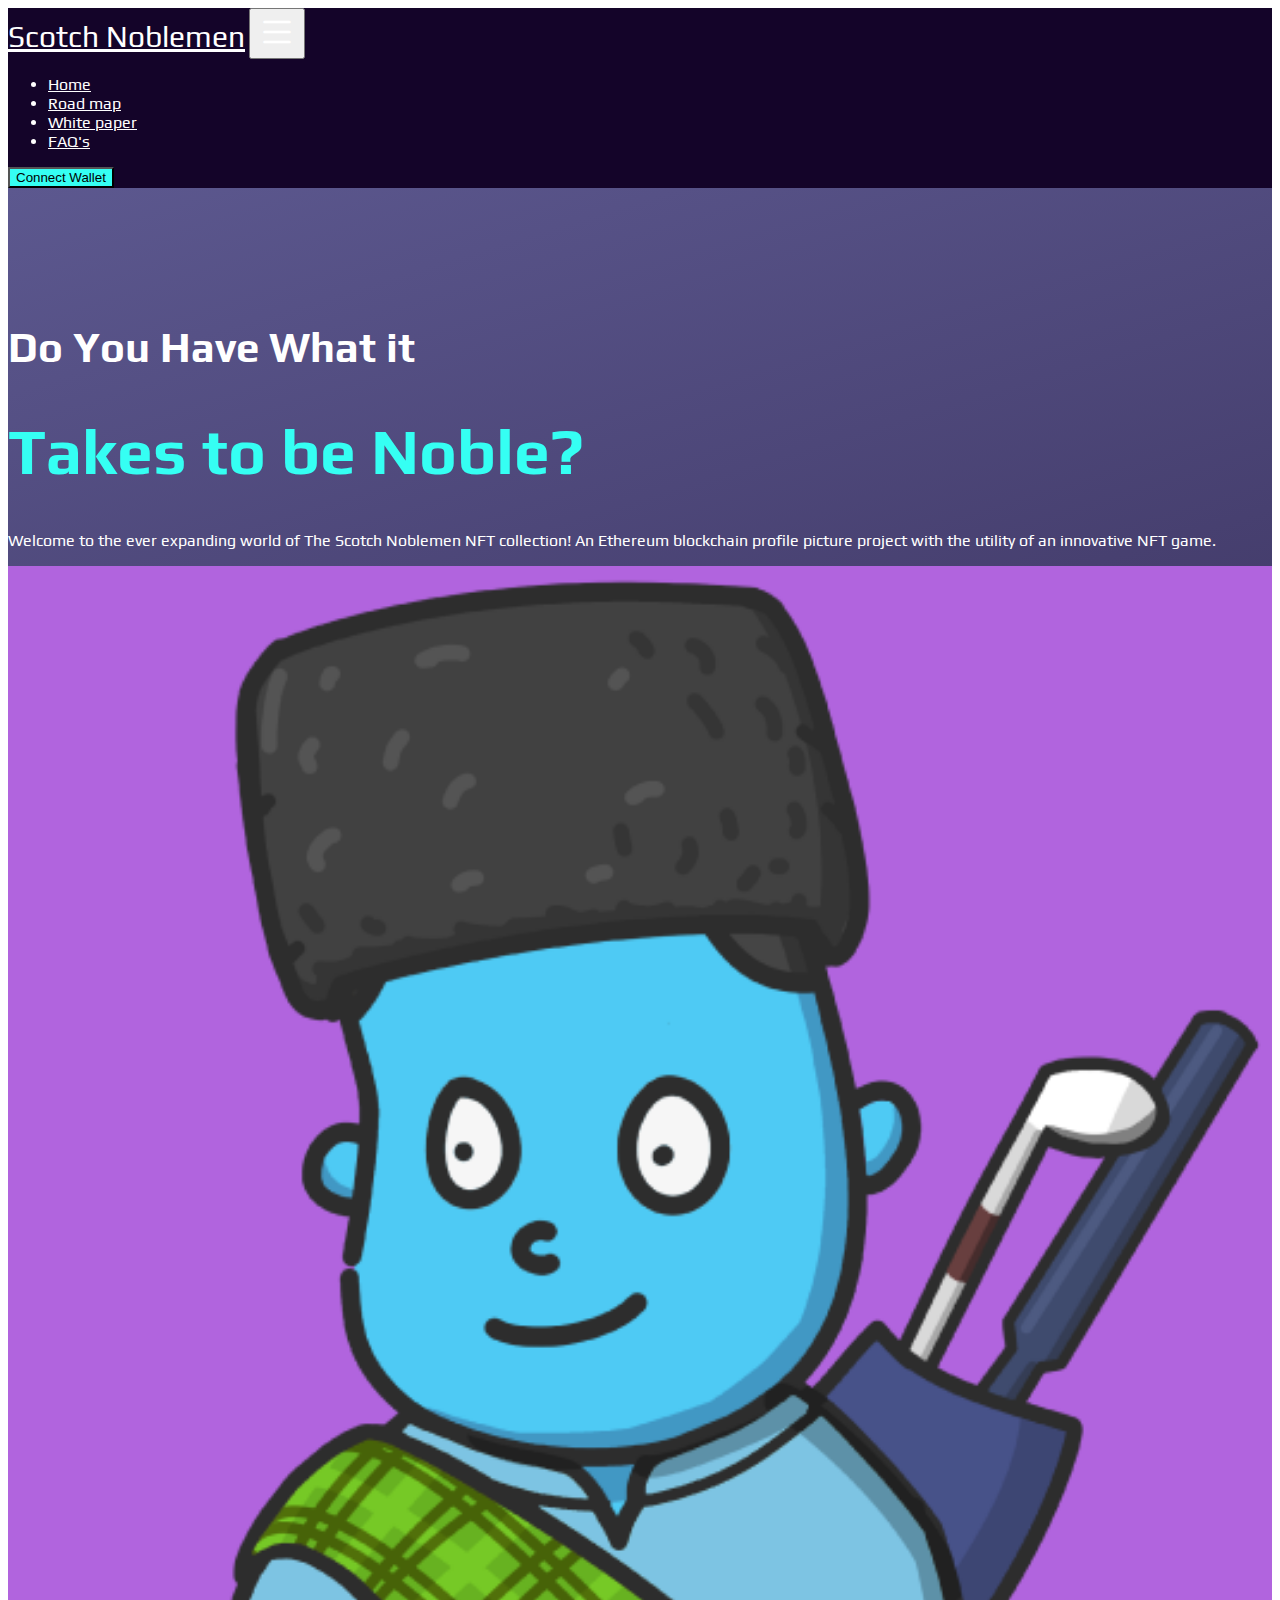
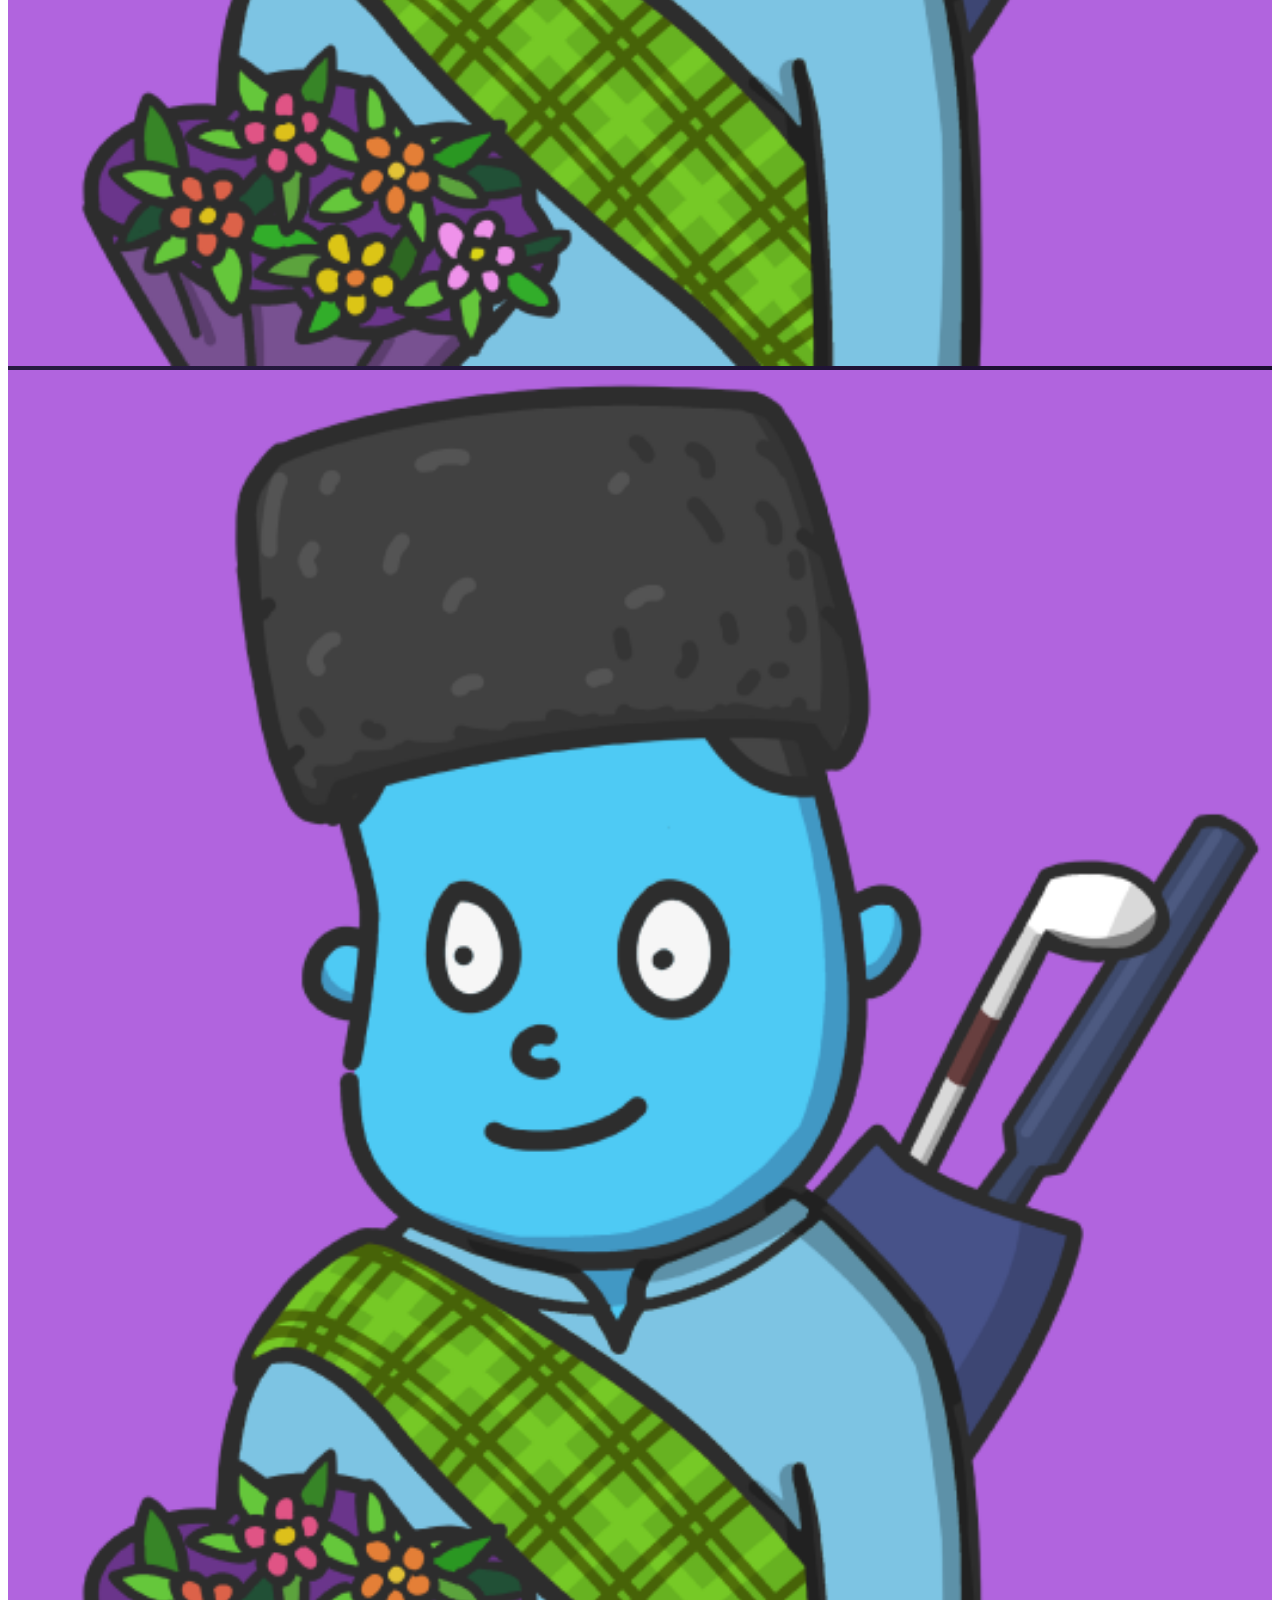
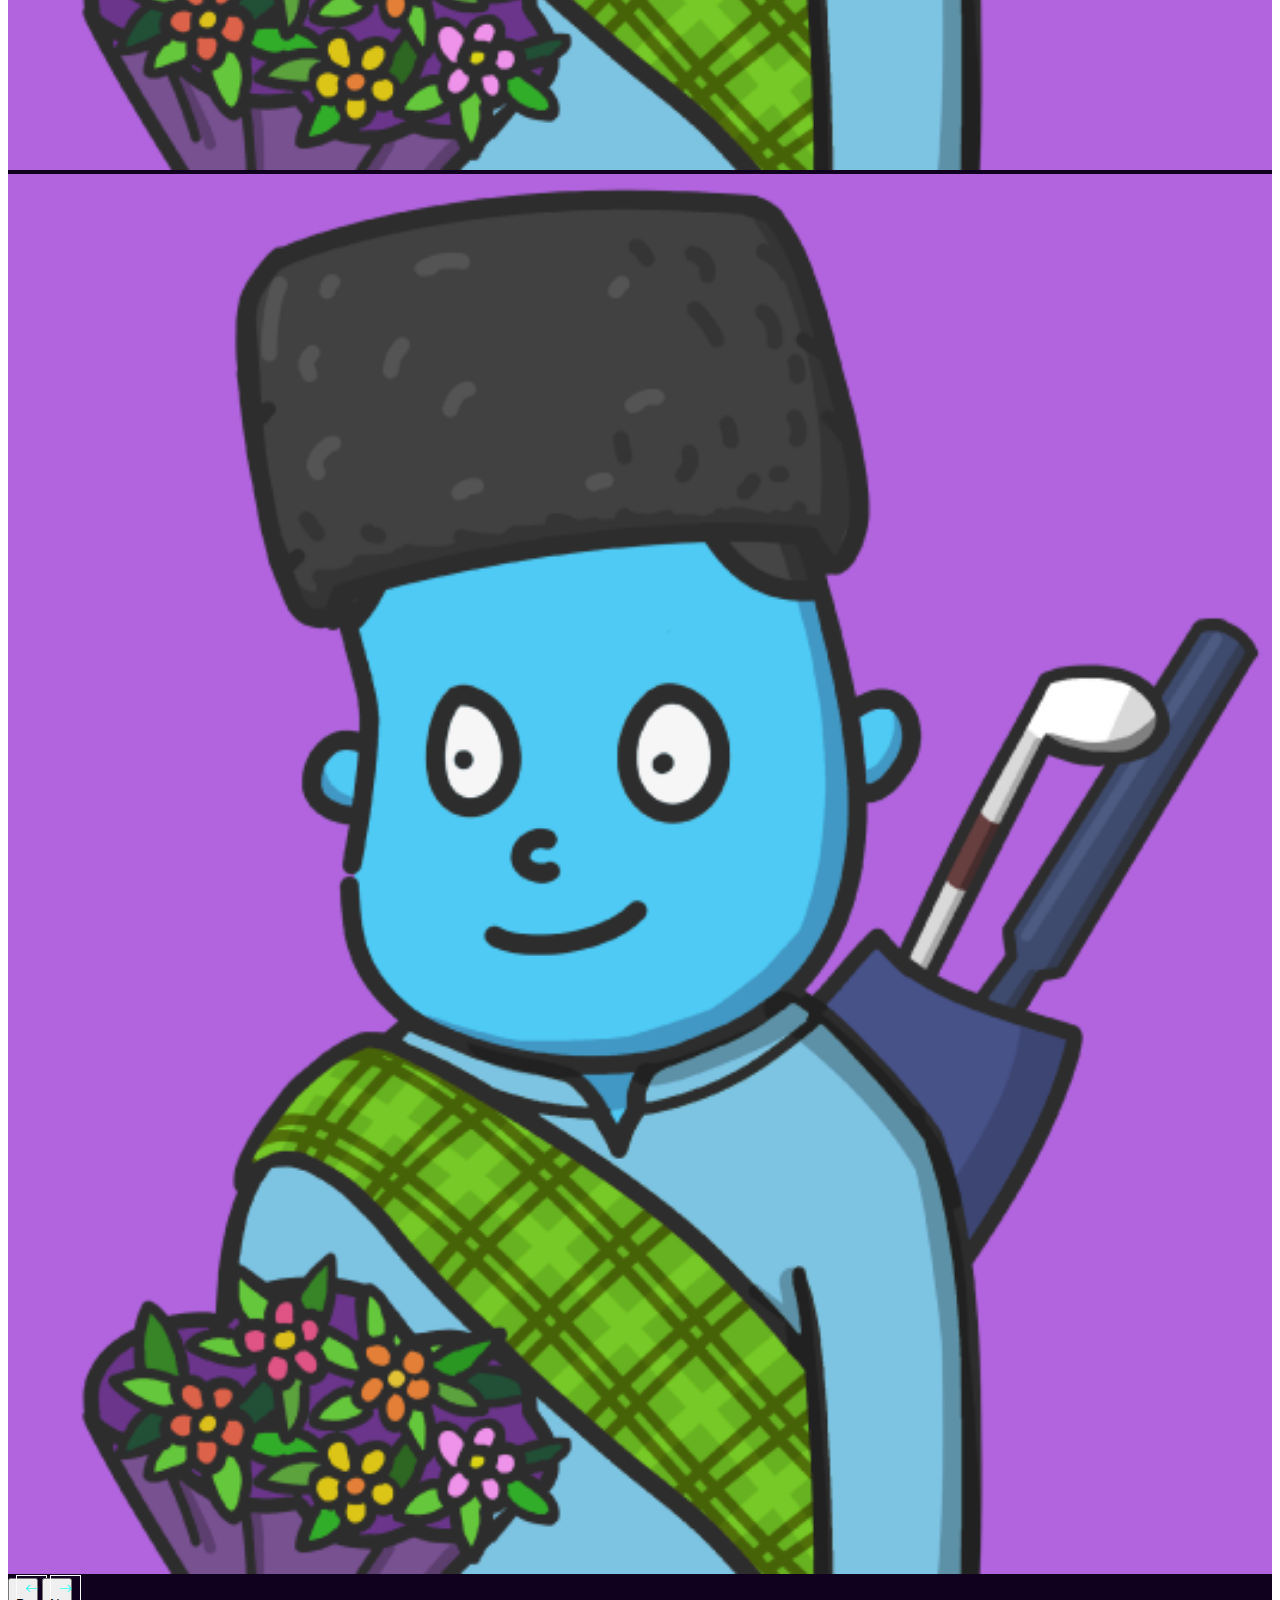
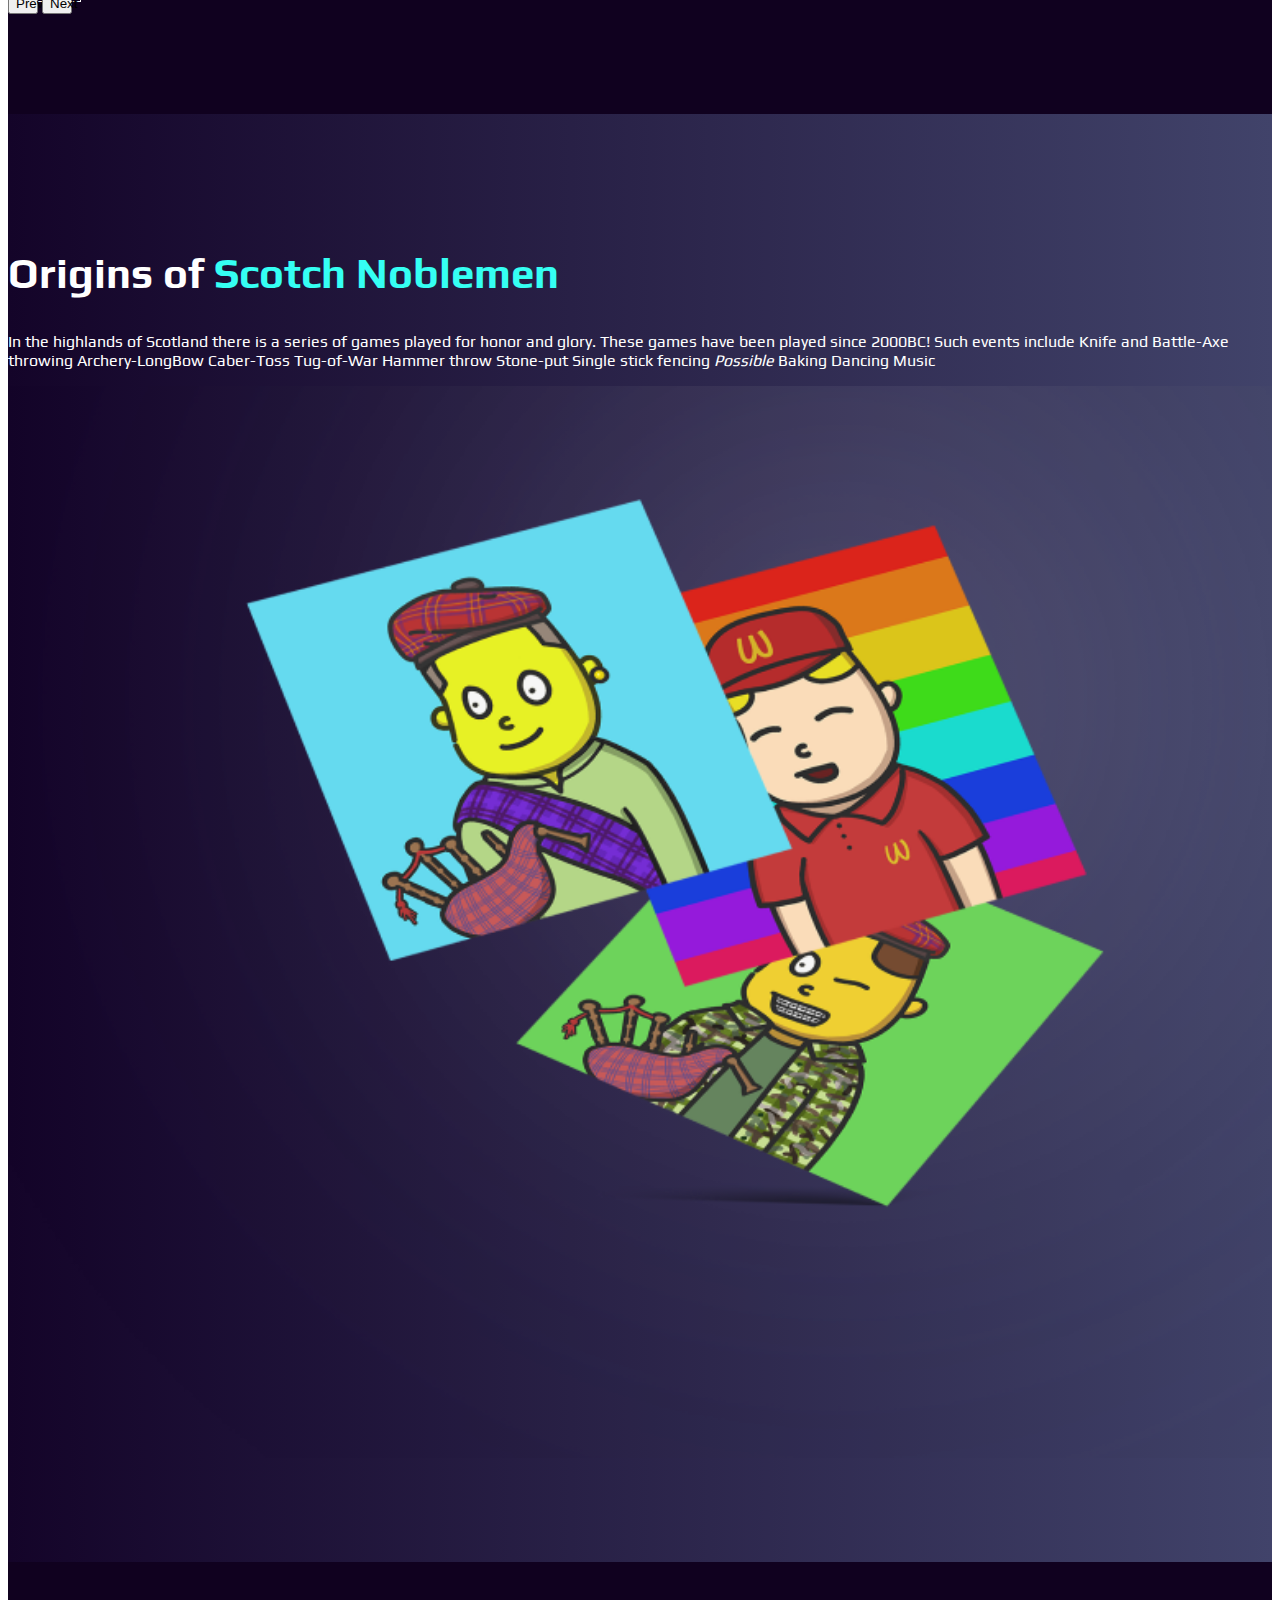
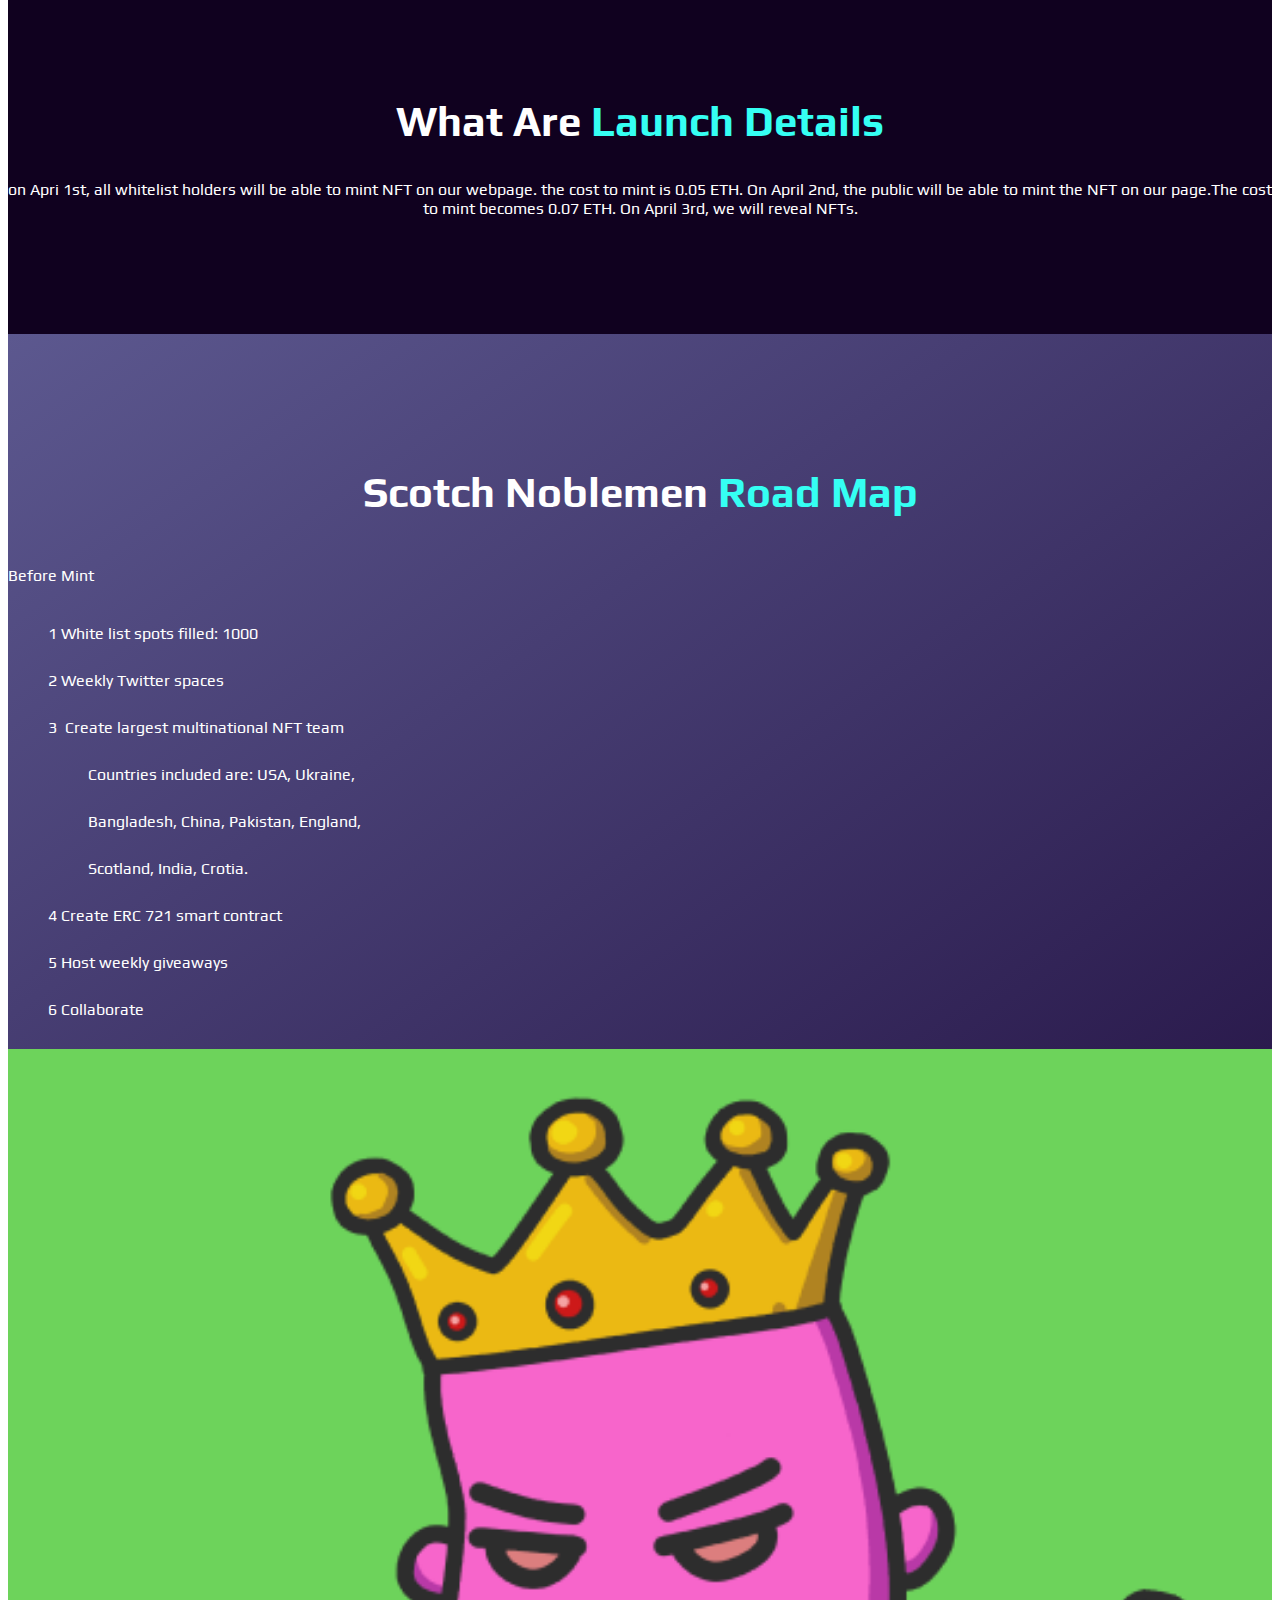
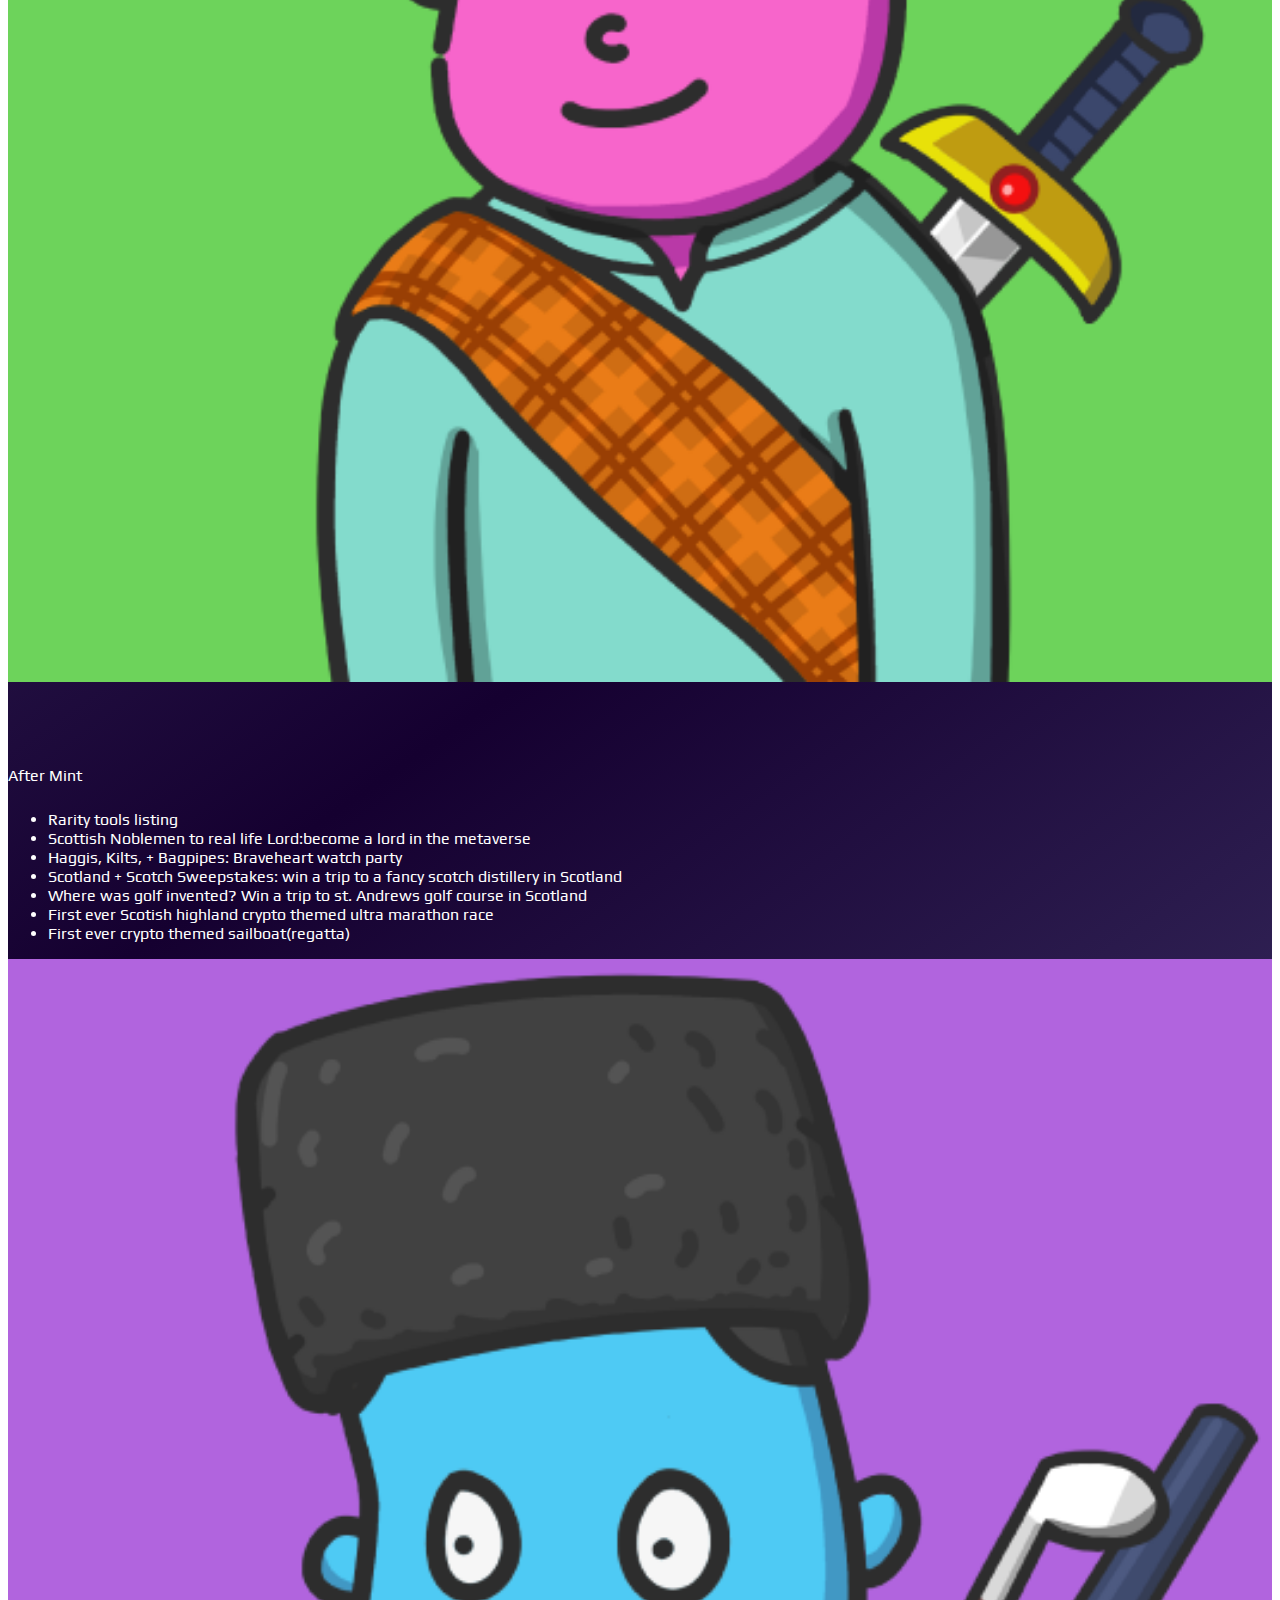
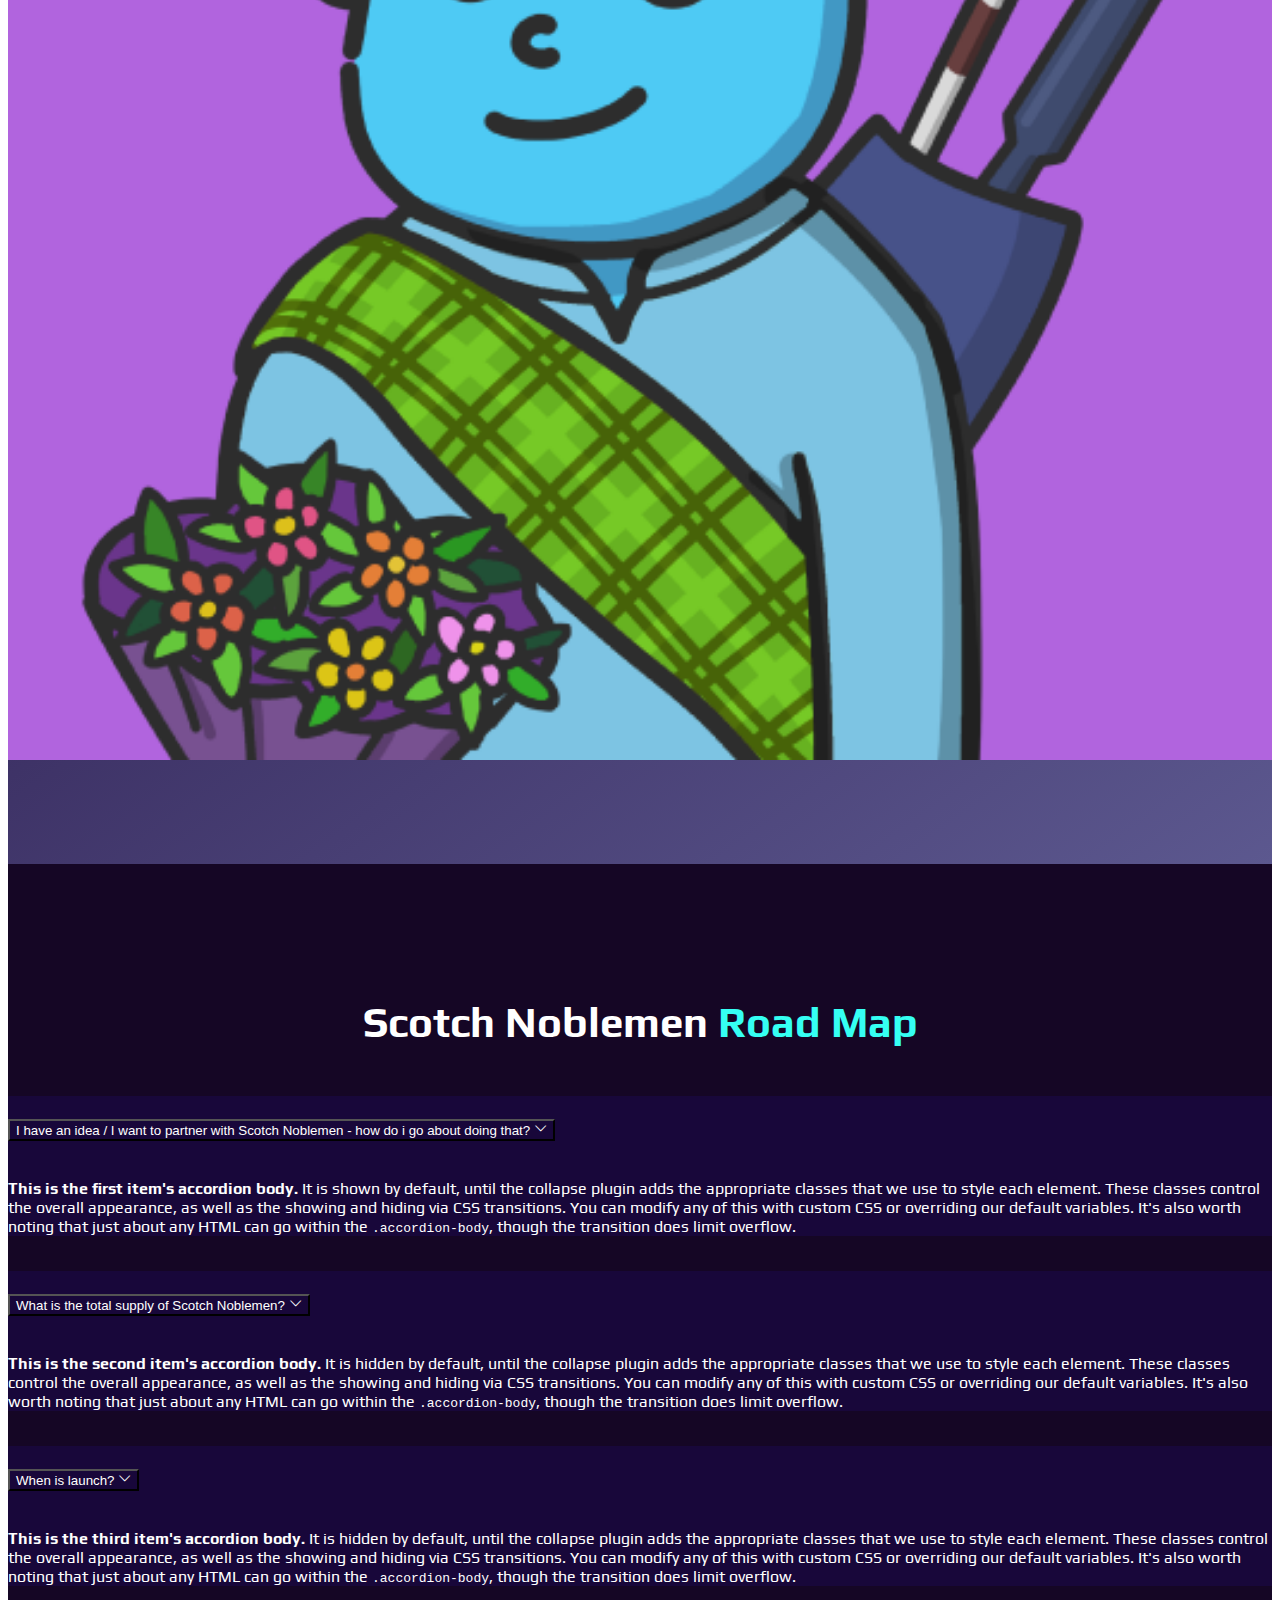
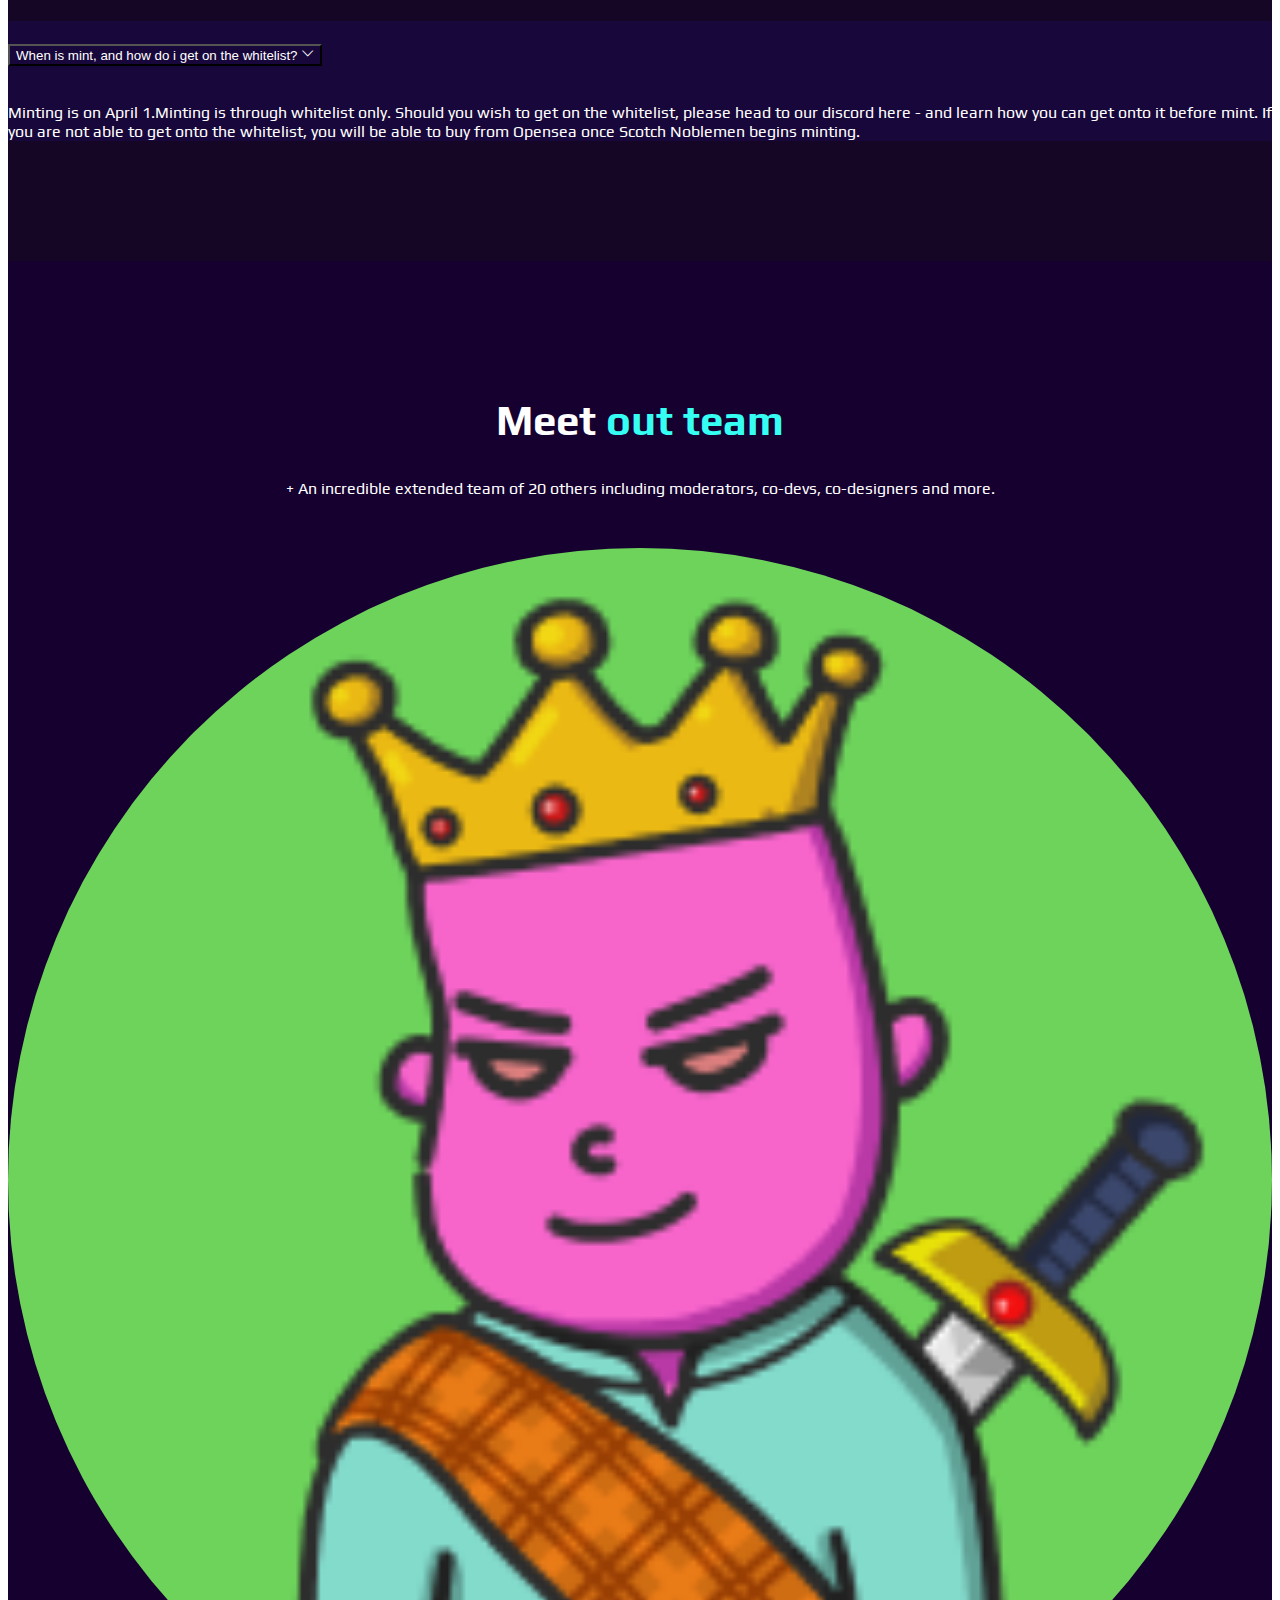
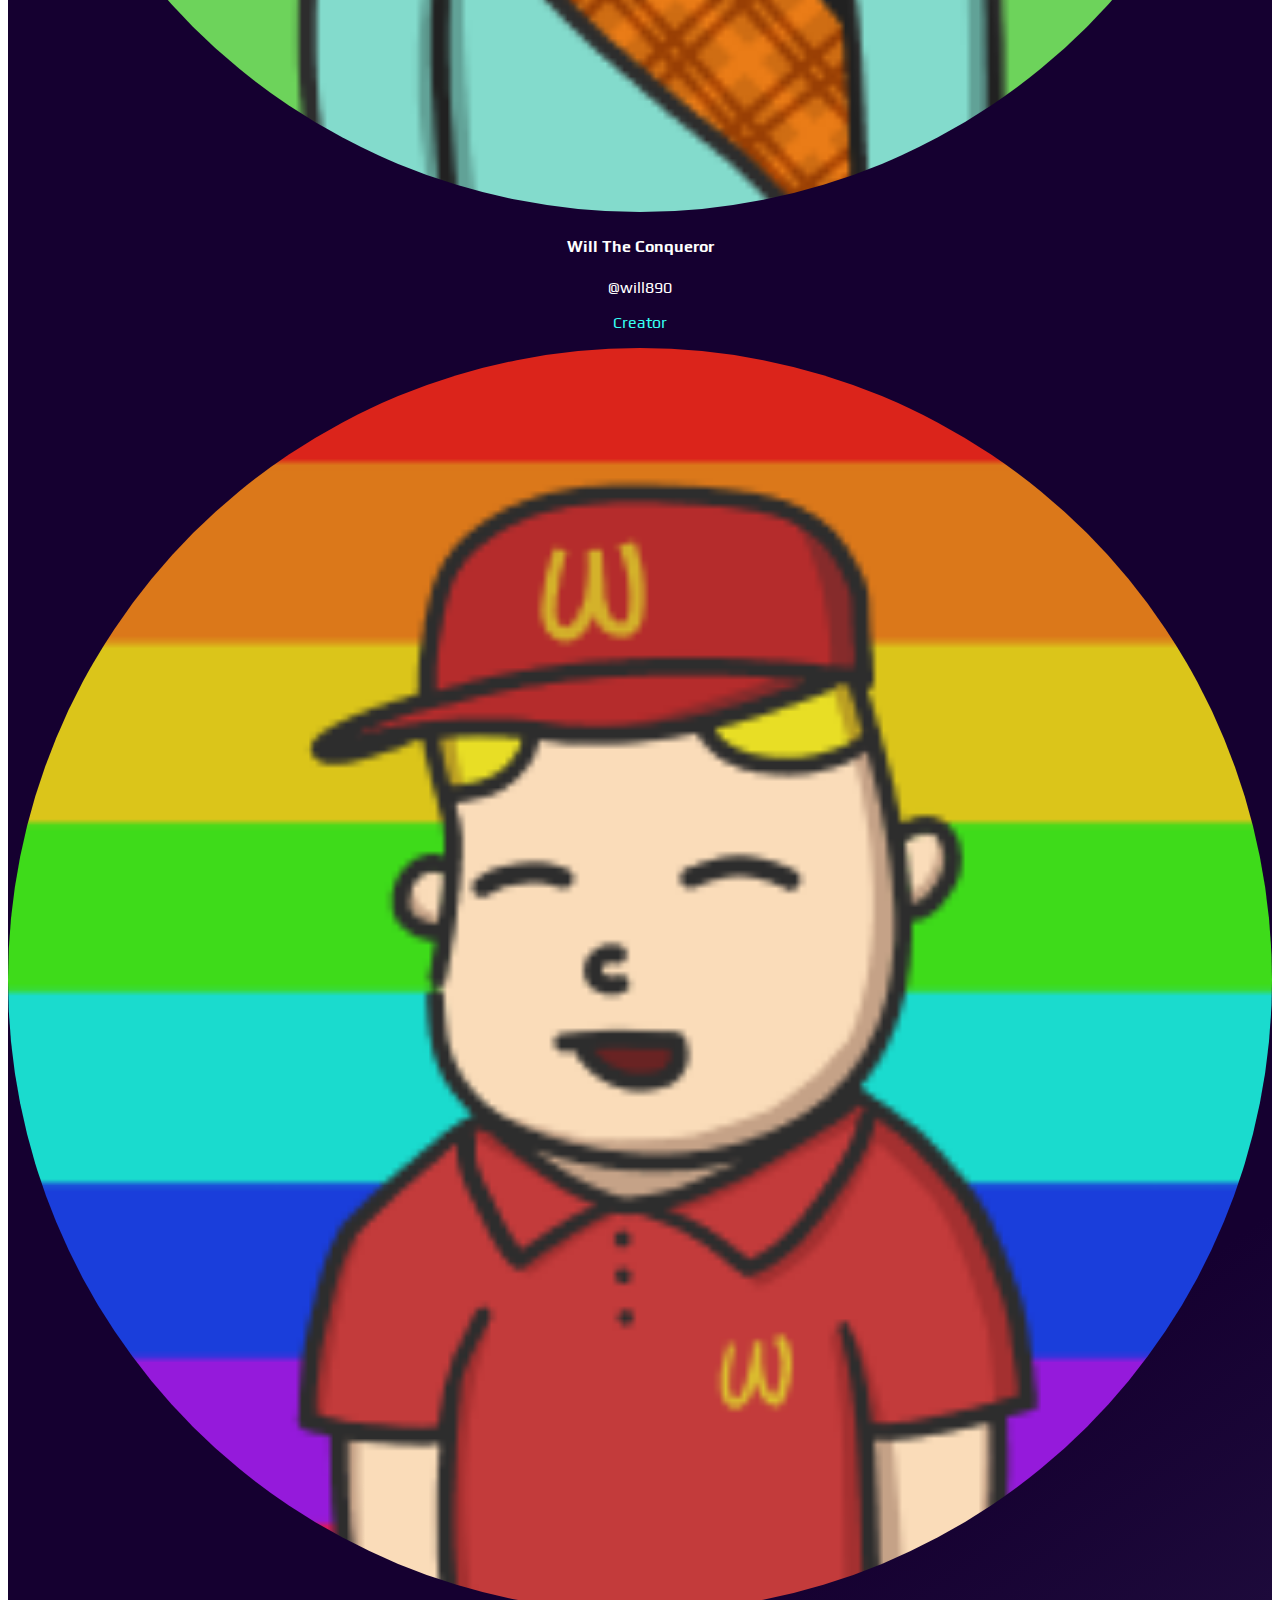
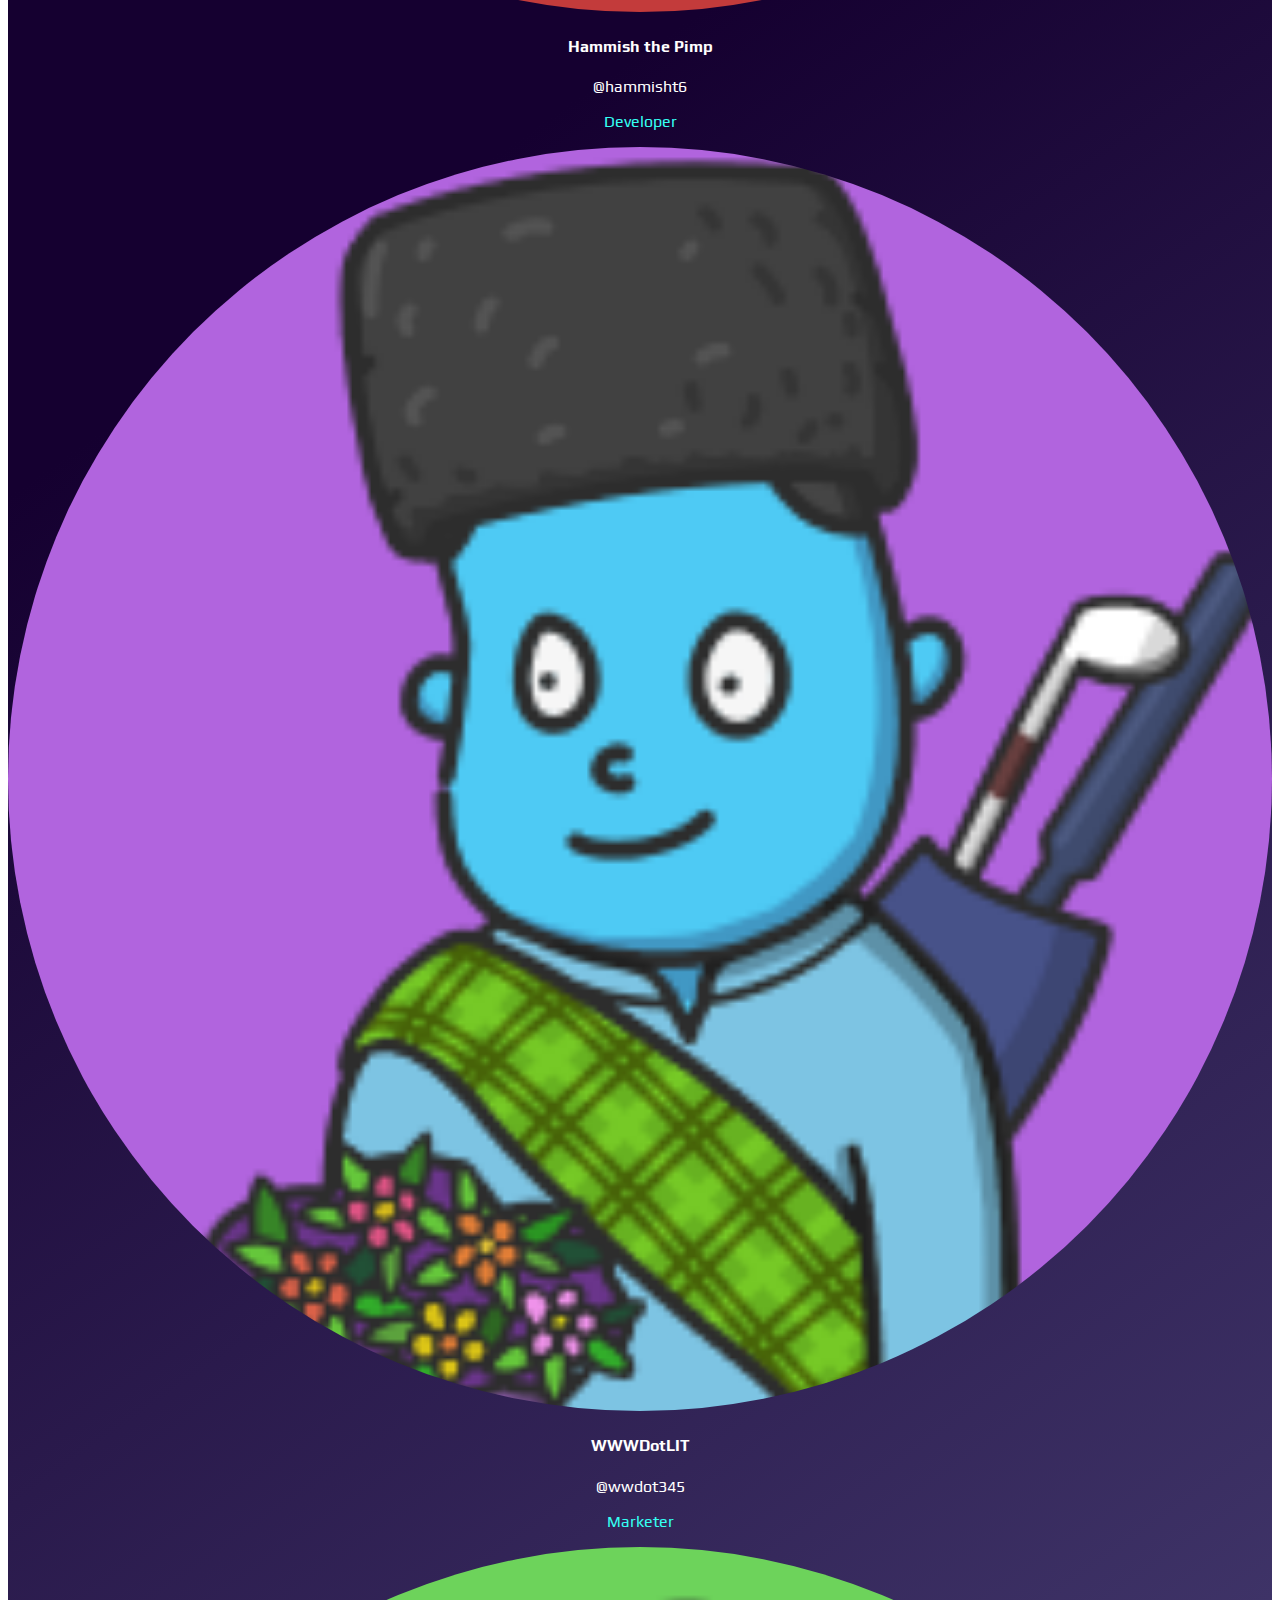
==== index.html @ fdc50dee "test2" ====
<!DOCTYPE html>
<html lang="en">
  <head>
    <!-- Required meta tags -->
    <meta charset="utf-8" />
    <meta name="viewport" content="width=device-width, initial-scale=1" />

    <!-- Bootstrap CSS -->
    <link
      href="https://cdn.jsdelivr.net/npm/bootstrap@5.1.3/dist/css/bootstrap.min.css"
      rel="stylesheet"
      integrity="sha384-1BmE4kWBq78iYhFldvKuhfTAU6auU8tT94WrHftjDbrCEXSU1oBoqyl2QvZ6jIW3"
      crossorigin="anonymous"
    />

    <!-- Bootstrap icons -->
    <link
      rel="stylesheet"
      href="https://cdn.jsdelivr.net/npm/bootstrap-icons@1.8.1/font/bootstrap-icons.css"
    />
    <link
      href="https://fonts.googleapis.com/css2?family=Play&display=swap"
      rel="stylesheet"
    />
    <!-- Custom CSS -->
    <link rel="stylesheet" href="assets/css/style.css" />
    <link rel="stylesheet" href="assets/css/responsive.css" />

    <title>NFT</title>
  </head>
  <body>
    <!-- Header area -->
    <header id="header">
      <div class="container">
        <nav class="navbar navbar-expand-lg">
          <div class="container-fluid">
            <a class="navbar-brand" href="#">Scotch Noblemen</a>
            <button
              class="navbar-toggler"
              type="button"
              data-bs-toggle="collapse"
              data-bs-target="#navbarTogglerDemo02"
              aria-controls="navbarTogglerDemo02"
              aria-expanded="false"
              aria-label="Toggle navigation"
            >
              <i class="bi bi-list"></i>
            </button>
            <div class="collapse navbar-collapse" id="navbarTogglerDemo02">
              <ul class="navbar-nav mx-auto mb-2 mb-lg-0">
                <li class="nav-item">
                  <a class="nav-link" href="#">Home</a>
                </li>
                <li class="nav-item">
                  <a class="nav-link" href="#">Road map</a>
                </li>
                <li class="nav-item">
                  <a class="nav-link" href="/white-paper.html">White paper</a>
                </li>
                <li class="nav-item">
                  <a class="nav-link" href="#">FAQ's </a>
                </li>
              </ul>
              <button class="btn nft-btn" type="button">Connect Wallet</button>
            </div>
          </div>
        </nav>
      </div>
    </header>
    <!-- Header area end-->

    <!-- Hero area -->
    <section id="hero">
      <div class="container">
        <div class="row align-items-center">
          <div class="col-md-7">
            <div class="hero-content">
              <h2>Do You Have What it </h2>
              <h1>Takes to be Noble?</h1>
              <p>Welcome to the ever expanding world of The Scotch Noblemen NFT collection! An Ethereum blockchain profile picture project with the utility of an innovative NFT game.</p>
            </div>
          </div>
          <div class="col-md-5">
            <div class="nft-carousel">
              <div id="carouselExampleIndicators" class="carousel slide" data-bs-ride="carousel">
                <div class="carousel-inner">
                  <div class="carousel-item active">
                    <img src="assets/images/Attachment_1646065805 2.png" class="d-block w-100" alt="...">
                  </div>
                  <div class="carousel-item">
                    <img src="assets/images/Attachment_1646065805 2.png" class="d-block w-100" alt="...">
                  </div>
                  <div class="carousel-item">
                    <img src="assets/images/Attachment_1646065805 2.png" class="d-block w-100" alt="...">
                  </div>
                </div>
                <button class="carousel-control-prev" type="button" data-bs-target="#carouselExampleIndicators" data-bs-slide="prev">
                  <i class="bi bi-arrow-left"></i>
                  <span class="visually-hidden">Previous</span>
                </button>
                <button class="carousel-control-next" type="button" data-bs-target="#carouselExampleIndicators" data-bs-slide="next">
                  <i class="bi bi-arrow-right"></i>
                  <span class="visually-hidden">Next</span>
                </button>
              </div>
            </div>
          </div>
        </div>
      </div>
    </section>
    <!-- Hero area end -->


    <!-- About area -->
    <section id="about">
      <div class="container">
        <div class="row align-items-center">
          <div class="col-md-6">
            <div class="content-area">
              <h2>Origins of  <span>Scotch Noblemen</span></h2>
              <p>
                In the highlands of Scotland there is a series of games played for honor and glory. These games have been played since 2000BC! Such events include 
                Knife and Battle-Axe throwing
                Archery-LongBow
                Caber-Toss
                Tug-of-War
                Hammer throw
                Stone-put
                Single stick fencing
                <em>Possible</em>
                Baking
                Dancing
                Music
                
              </p>
            </div>
          </div>
          <div class="col-md-6">
            <div class="media">
              <img
                src="assets/images/02_Business_Card_Square copy 1.png"
                alt="Business_Card_Square"
              />
            </div>
          </div>
        </div>
      </div>
    </section>
    <!-- About area end -->

    <!-- CTA area -->
    <section id="cta">
      <div class="container">
        <div class="row">
          <div class="col-md-8 offset-md-2">
            <div class="content-area">
              <h2>What Are <span>Launch Details</span></h2>
              <p>
                on Apri 1st, all whitelist holders will be able to mint NFT on
                our webpage. the cost to mint is 0.05 ETH. On April 2nd, the
                public will be able to mint the NFT on our page.The cost to mint
                becomes 0.07 ETH. On April 3rd, we will reveal NFTs.
              </p>
            </div>
          </div>
        </div>
      </div>
    </section>
    <!-- CTA area end -->

    <!-- Road Map arae -->
    <section id="roadmap">
      <div class="container">
        <div class="row">
          <div class="col-md-12">
            <div class="main-title">
              <h2>Scotch Noblemen <span>Road Map</span></h2>
            </div>
          </div>
        </div>
        <div class="row">
          <div class="col-md-7">
            <div class="list-area">
              <div class="title">Before Mint</div>
              <div class="list">
                <ol>
                  <li>White list spots filled: 1000</li>
                  <li>Weekly Twitter spaces</li>
                  <li>
                    Create largest multinational NFT team
                    <ul>
                      <li>Countries included are: USA, Ukraine,</li>
                      <li>Bangladesh, China, Pakistan, England,</li>
                      <li>Scotland, India, Crotia.</li>
                    </ul>
                    </span>
                  </li>
                  <li>Create ERC 721 smart contract</li>
                  <li>Host weekly giveaways</li>
                  <li>Collaborate</li>
                </ol>
              </div>
            </div>
          </div>
          <div class="col-md-5">
            <div class="media">
              <img src="assets/images/Attachment_1646065771 1.png" alt="" />
            </div>
          </div>
        </div>
        <div id="after" class="row">
          <div class="col-md-7">
            <div class="list-area">
              <div class="title">After Mint</div>
              <div class="list">
                <ul>
                  <li>Rarity tools listing</li>
                  <li>Scottish Noblemen to real life Lord:become a lord in the metaverse</li>
                  <li>Haggis, Kilts, + Bagpipes: Braveheart watch party</li>
                  <li>Scotland + Scotch Sweepstakes: win a trip to a fancy scotch distillery in Scotland</li>
                  <li>Where was golf invented? Win a trip to st. Andrews golf course in Scotland</li>
                  <li>First ever Scotish highland crypto themed ultra marathon race </li>
                  <li>First ever crypto themed sailboat(regatta)</li>
                </ul>
              </div>
            </div>
          </div>
          <div class="col-md-5">
            <div class="media">
              <img src="assets/images/Attachment_1646065805 2.png" alt="" />
            </div>
          </div>
        </div>
      </div>
    </section>
    <!-- Road Map arae end -->

    <!-- FAQ's area -->
    <section id="faq">
      <div class="container">
        <div class="row">
          <div class="col-md-12">
            <div class="main-title">
              <h2>Scotch Noblemen <span>Road Map</span></h2>
            </div>
          </div>
        </div>
        <div class="row">
          <div class="col-md-10 offset-md-1">
            <div class="accordions">
              <div class="accordion" id="accordionExample">
                <div class="accordion-item">
                  <h2 class="accordion-header" id="headingOne">
                    <button
                      class="accordion-button"
                      type="button"
                      data-bs-toggle="collapse"
                      data-bs-target="#collapseOne"
                      aria-expanded="true"
                      aria-controls="collapseOne"
                    >
                      I have an idea / I want to partner with Scotch Noblemen -
                      how do i go about doing that?
                    </button>
                  </h2>
                  <div
                    id="collapseOne"
                    class="accordion-collapse collapse show"
                    aria-labelledby="headingOne"
                    data-bs-parent="#accordionExample"
                  >
                    <div class="accordion-body">
                      <strong>This is the first item's accordion body.</strong>
                      It is shown by default, until the collapse plugin adds the
                      appropriate classes that we use to style each element.
                      These classes control the overall appearance, as well as
                      the showing and hiding via CSS transitions. You can modify
                      any of this with custom CSS or overriding our default
                      variables. It's also worth noting that just about any HTML
                      can go within the <code>.accordion-body</code>, though the
                      transition does limit overflow.
                    </div>
                  </div>
                </div>
                <div class="accordion-item">
                  <h2 class="accordion-header" id="headingTwo">
                    <button
                      class="accordion-button collapsed"
                      type="button"
                      data-bs-toggle="collapse"
                      data-bs-target="#collapseTwo"
                      aria-expanded="false"
                      aria-controls="collapseTwo"
                    >
                      What is the total supply of Scotch Noblemen?
                    </button>
                  </h2>
                  <div
                    id="collapseTwo"
                    class="accordion-collapse collapse"
                    aria-labelledby="headingTwo"
                    data-bs-parent="#accordionExample"
                  >
                    <div class="accordion-body">
                      <strong>This is the second item's accordion body.</strong>
                      It is hidden by default, until the collapse plugin adds
                      the appropriate classes that we use to style each element.
                      These classes control the overall appearance, as well as
                      the showing and hiding via CSS transitions. You can modify
                      any of this with custom CSS or overriding our default
                      variables. It's also worth noting that just about any HTML
                      can go within the <code>.accordion-body</code>, though the
                      transition does limit overflow.
                    </div>
                  </div>
                </div>
                <div class="accordion-item">
                  <h2 class="accordion-header" id="headingThree">
                    <button
                      class="accordion-button collapsed"
                      type="button"
                      data-bs-toggle="collapse"
                      data-bs-target="#collapseThree"
                      aria-expanded="false"
                      aria-controls="collapseThree"
                    >
                      When is launch?
                    </button>
                  </h2>
                  <div
                    id="collapseThree"
                    class="accordion-collapse collapse"
                    aria-labelledby="headingThree"
                    data-bs-parent="#accordionExample"
                  >
                    <div class="accordion-body">
                      <strong>This is the third item's accordion body.</strong>
                      It is hidden by default, until the collapse plugin adds
                      the appropriate classes that we use to style each element.
                      These classes control the overall appearance, as well as
                      the showing and hiding via CSS transitions. You can modify
                      any of this with custom CSS or overriding our default
                      variables. It's also worth noting that just about any HTML
                      can go within the <code>.accordion-body</code>, though the
                      transition does limit overflow.
                    </div>
                  </div>
                </div>
                <div class="accordion-item">
                  <h2 class="accordion-header" id="headingThree">
                    <button
                      class="accordion-button collapsed"
                      type="button"
                      data-bs-toggle="collapse"
                      data-bs-target="#collapseThree"
                      aria-expanded="false"
                      aria-controls="collapseThree"
                    >
                      When is mint, and how do i get on the whitelist?
                    </button>
                  </h2>
                  <div
                    id="collapseThree"
                    class="accordion-collapse collapse"
                    aria-labelledby="headingThree"
                    data-bs-parent="#accordionExample"
                  >
                    <div class="accordion-body">
                      Minting is on April 1.Minting is through whitelist only.
                      Should you wish to get on the whitelist, please head to
                      our discord here - and learn how you can get onto it
                      before mint. If you are not able to get onto the
                      whitelist, you will be able to buy from Opensea once
                      Scotch Noblemen begins minting.
                    </div>
                  </div>
                </div>
              </div>
            </div>
          </div>
        </div>
      </div>
    </section>
    <!-- FAQ's area end -->

    <!-- Team area -->
    <section id="team">
      <div class="container">
        <div class="row">
          <div class="col-md-12">
            <div class="main-title">
              <h2>Meet <span>out team</span></h2>
              <p>+ An incredible extended team of 20 others including moderators,
                co-devs, co-designers and more.</p>
            </div>
          </div>
        </div>
        <div class="row">
          <div class="col-md-3">
            <div class="team-member">
              <div class="img team-img">
                <img src="assets/images/team/team (1).png" alt="" />
              </div>
              <h4 class="name">Will The Conqueror</h4>
              <p class="username">@will890</p>
              <p class="deg">Creator</p>
            </div>
          </div>
          <div class="col-md-3">
            <div class="team-member">
              <div class="img team-img">
                <img src="assets/images/team/team (2).png" alt="" />
              </div>
              <h4 class="name">Hammish the Pimp</h4>
              <p class="username">@hammisht6</p>
              <p class="deg">Developer</p>
            </div>
          </div>
          <div class="col-md-3">
            <div class="team-member">
              <div class="img team-img">
                <img src="assets/images/team/team (3).png" alt="" />
              </div>
              <h4 class="name">WWWDotLIT</h4>
              <p class="username">@wwdot345</p>
              <p class="deg">Marketer</p>
            </div>
          </div>
          <div class="col-md-3">
            <div class="team-member">
              <div class="img team-img">
                <img src="assets/images/team/team (4).png" alt="" />
              </div>
              <h4 class="name">Usman7176</h4>
              <p class="username">@usi009</p>
              <p class="deg">Designer</p>
            </div>
          </div>
        </div>
      </div>
    </section>
    <!-- Team area end -->

    <!-- Join Area -->
    <section id="join">
      <div class="container">
        <div class="row">
          <div class="col-md-12">
            <div class="join-cta">
              <h2><span>Join</span>Our Discord For latest updates</h2>
              <a class="btn nft-btn" type="button">Click to join</a>
            </div>
          </div>
        </div>
      </div>
    </section>
    <!-- Join Area end -->

    <!-- Footer area -->
    <footer id="footer">
      <div class="container">
        <div class="row">
          <div class="col-md-12">
            <h1 class="ft-title">Scotch Noblemen</h1>
            <p>
              A NFT project around meaningful intellectual property and an
              extraordinary community.
            </p>
          </div>
        </div>
        <div class="row">
          <div class="col-md-8 offset-md-2">
            <div class="social-media">
              <ul>
                <li>
                  <a href="#"><i class="bi bi-discord"></i>Discord</a>
                </li>
                <li>
                  <a href="#"
                    ><img src="assets/images/os-logo 1.png" alt="" /> Opensea</a
                  >
                </li>
                <li>
                  <a href="#"><i class="bi bi-medium"></i> Medium</a>
                </li>
                <li>
                  <a href="#"><i class="bi bi-twitter"></i> Twiter</a>
                </li>
              </ul>
            </div>
          </div>
          <div class="col-md-12">
            <div class="divider"></div>
          </div>
        </div>
      </div>
    </footer>
    <!-- Footer area end -->

    <script
      src="https://cdn.jsdelivr.net/npm/bootstrap@5.1.3/dist/js/bootstrap.bundle.min.js"
      integrity="sha384-ka7Sk0Gln4gmtz2MlQnikT1wXgYsOg+OMhuP+IlRH9sENBO0LRn5q+8nbTov4+1p"
      crossorigin="anonymous"
    ></script>
  </body>
</html>
---- assets/css/style.css ----
body {
  box-sizing: border-box;
  color: #fff;
  font-family: "Play", sans-serif;
}

img {
  width: 100%;
}

#header {
  background: #140429;
}
#header a {
  color: #fff;
}

h2 span {
  color: #35fff3;
}

.navbar-brand {
  font-size: 30px;
}
i.bi.bi-list {
  color: white;
  font-size: 40px;
}
.nft-btn {
  background: #35fff3;
}

/* main title CSS */
.main-title {
  text-align: center;
  margin-bottom: 50px;
}

h2 {
  font-size: 42px;
}

/* Hero CSS */
#hero {
  background: rgb(16, 1, 31);
  background: linear-gradient(
    343deg,
    rgba(16, 1, 31, 1) 50%,
    rgba(92, 88, 143, 1) 100%
  );
  padding: 100px 0;
}
#hero h2 {
  font-size: 42px;
}
#hero h1 {
  color: #35fff3;
  font-size: 64px;
  font-weight: bold;
}

.nft-carousel {
  position: relative;
}

.carousel-control-next,
.carousel-control-prev {
  top: unset !important;
  right: 0;
  bottom: -45px;
  width: 30px;
  justify-content: flex-end;
}

.bi-arrow-left,
.bi-arrow-right {
  border: 1px solid #fcfcfc;
  padding: 5px 8px;
  color: #35fff3;
}

.bi-arrow-left:hover,
.bi-arrow-right:hover {
  background: #423e57;
}

.carousel-control-prev {
  left: unset;
  right: 100px;
}

/* About Seciton  */
#about {
  padding: 100px 0;
  background: rgb(20, 4, 41);
  background: linear-gradient(
    90deg,
    rgba(20, 4, 41, 1) 0%,
    rgba(65, 67, 106, 1) 100%
  );
}

/* CTA CSS  */
#cta {
  background: #10011f;
  text-align: center;
  padding: 100px 0;
}

/* Road Map CSS */
#roadmap {
  background: rgb(92, 88, 143);
  background: linear-gradient(
    145deg,
    rgba(92, 88, 143, 1) 0%,
    rgba(21, 0, 48, 1) 50%,
    rgba(92, 88, 143, 1) 100%
  );
  padding: 100px 0;
}
#after {
  padding-top: 80px;
}

.list-area .title {
  margin-bottom: 25px;
}

.list > ol {
  counter-reset: number;
  list-style-type: none;
}
.list ol ul li {
  list-style-type: none;
}

.list ol li {
  line-height: 47px;
}
.list ol li span {
  padding-left: 20px;
}

/* The "\a0" is a space */
.list ol > li::before {
  counter-increment: number;
  content: counter(number) "\a0";
}

/* FAQ's CSS */
#faq {
  background: #150625;
  padding: 100px 0;
}

.accordion-item {
  background: #18073a;
  color: #fff;
  margin-bottom: 20px;
}
.accordion-item h2 button {
}

.accordion-button:not(.collapsed) {
  background: #18073a;
  color: #fff;
}

.accordion-button {
  background: #18073a;
  color: #fff;
}

.accordion-button:not(.collapsed)::after {
  background-image: unset !important;
  content: "\F286";
  font-family: bootstrap-icons !important;
}

.accordion-button::after {
  background: unset;
  content: "\F282" !important;
  font-family: bootstrap-icons !important;
}

/* team Css  */
#team {
  background: rgb(21, 0, 48);
  background: linear-gradient(
    145deg,
    rgba(21, 0, 48, 1) 50%,
    rgba(92, 88, 143, 1) 100%
  );
  padding: 100px 0;
}

.team-member {
  text-align: center;
}
.team-img {
  margin-bottom: 15px;
}
.team-img img {
  border-radius: 100%;
}

p.deg {
  color: #35fff3;
}

#join {
  background: rgb(16, 1, 31);
  background: linear-gradient(
    145deg,
    rgba(16, 1, 31, 1) 50%,
    rgba(92, 88, 143, 1) 100%
  );
  padding: 100px 0;
  text-align: center;
}

#join a {
  font-weight: bold;
  padding-left: 50px;
  padding-right: 50px;
}

/* footer Css  */
#footer {
  background: rgb(21, 0, 48);
  background: linear-gradient(
    145deg,
    rgba(21, 0, 48, 1) 50%,
    rgba(92, 88, 143, 1) 100%
  );
  padding: 100px 0 80px 0;
  text-align: center;
}

.ft-title {
  font-weight: bold;
}

#footer ul {
  display: flex;
  justify-content: space-between;
  list-style-type: none;
}

#footer ul li a {
  color: #fff;
  text-decoration: none;
}

#footer ul li a img {
  width: 20px;
  margin-right: 10px;
}

#footer ul li a i {
  margin-right: 10px;
}

.social-media {
  margin-top: 80px;
}

.divider {
  padding-top: 50px;
  border-bottom: 2px solid #fff;
}
---- assets/css/responsive.css ----
@media only screen and (max-width: 768px) {
  /* team member CSS */
  .team-member {
    margin-bottom: 55px;
  }
}
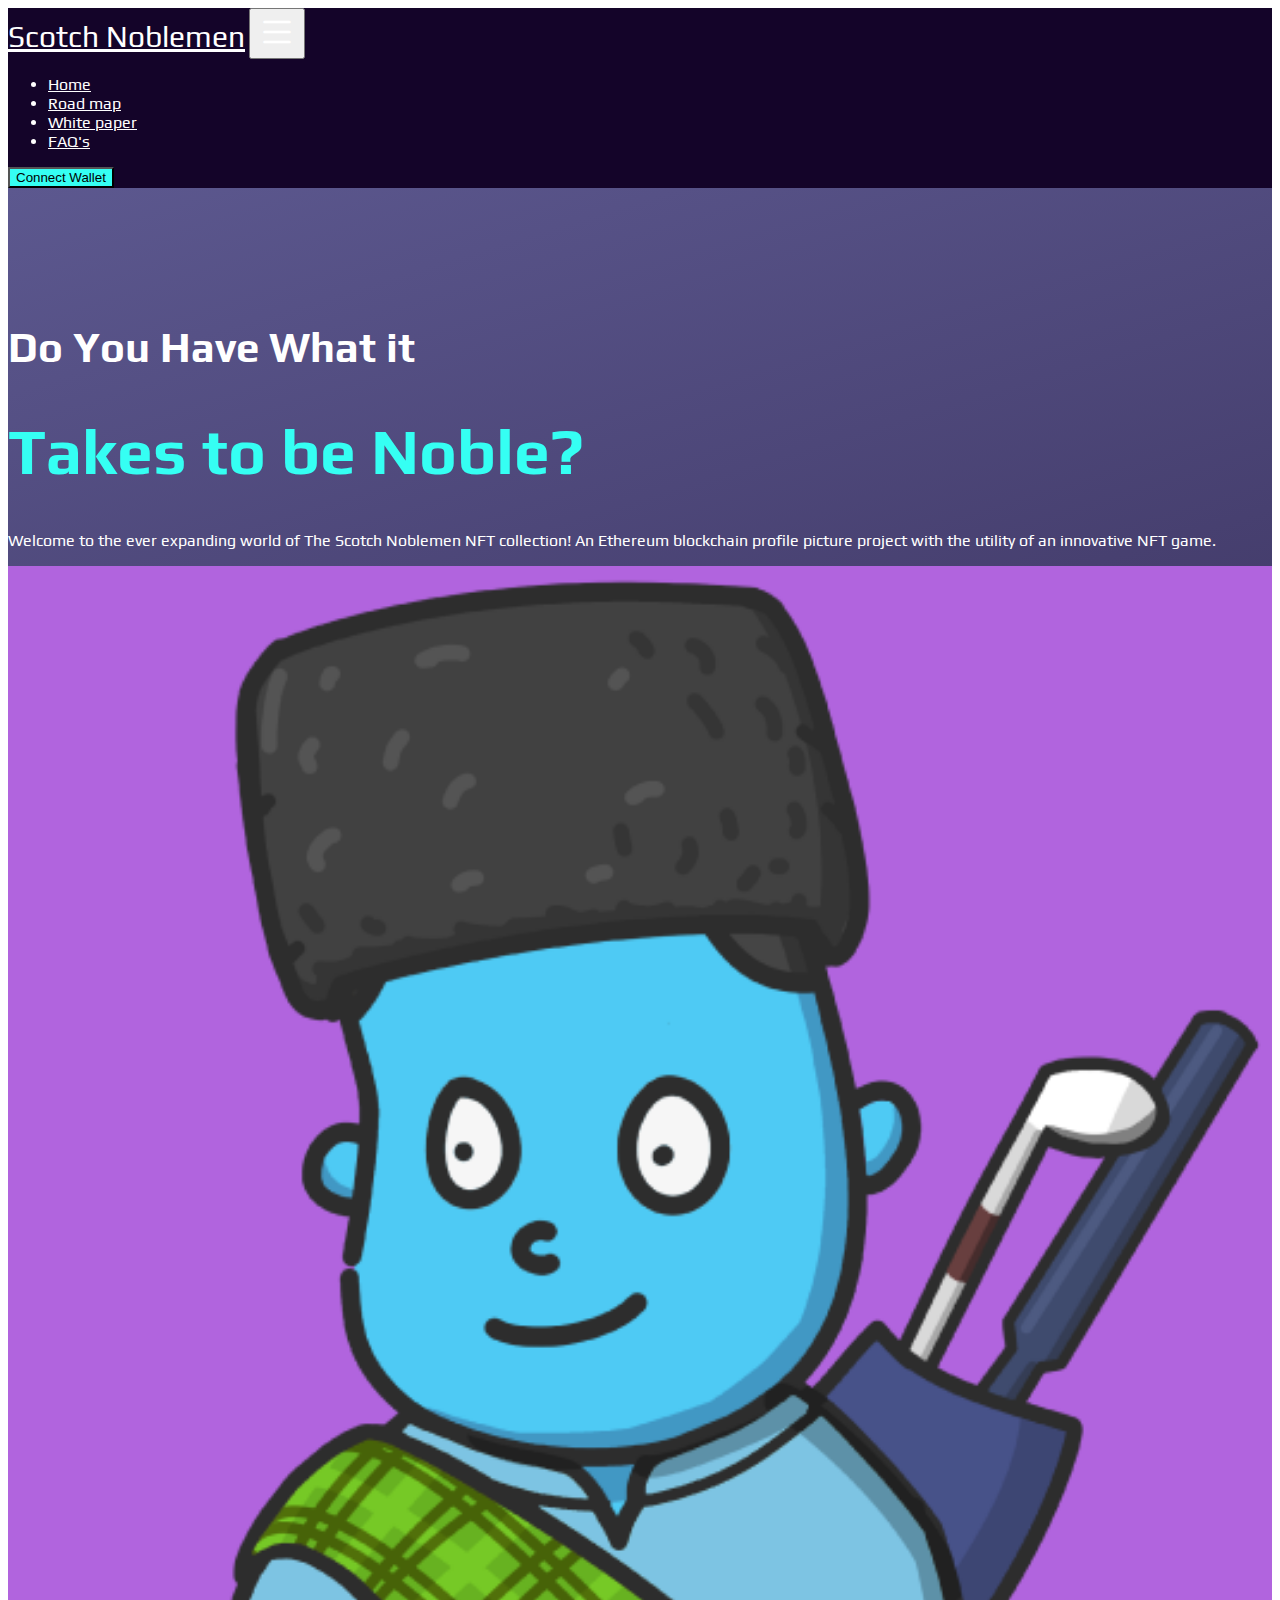
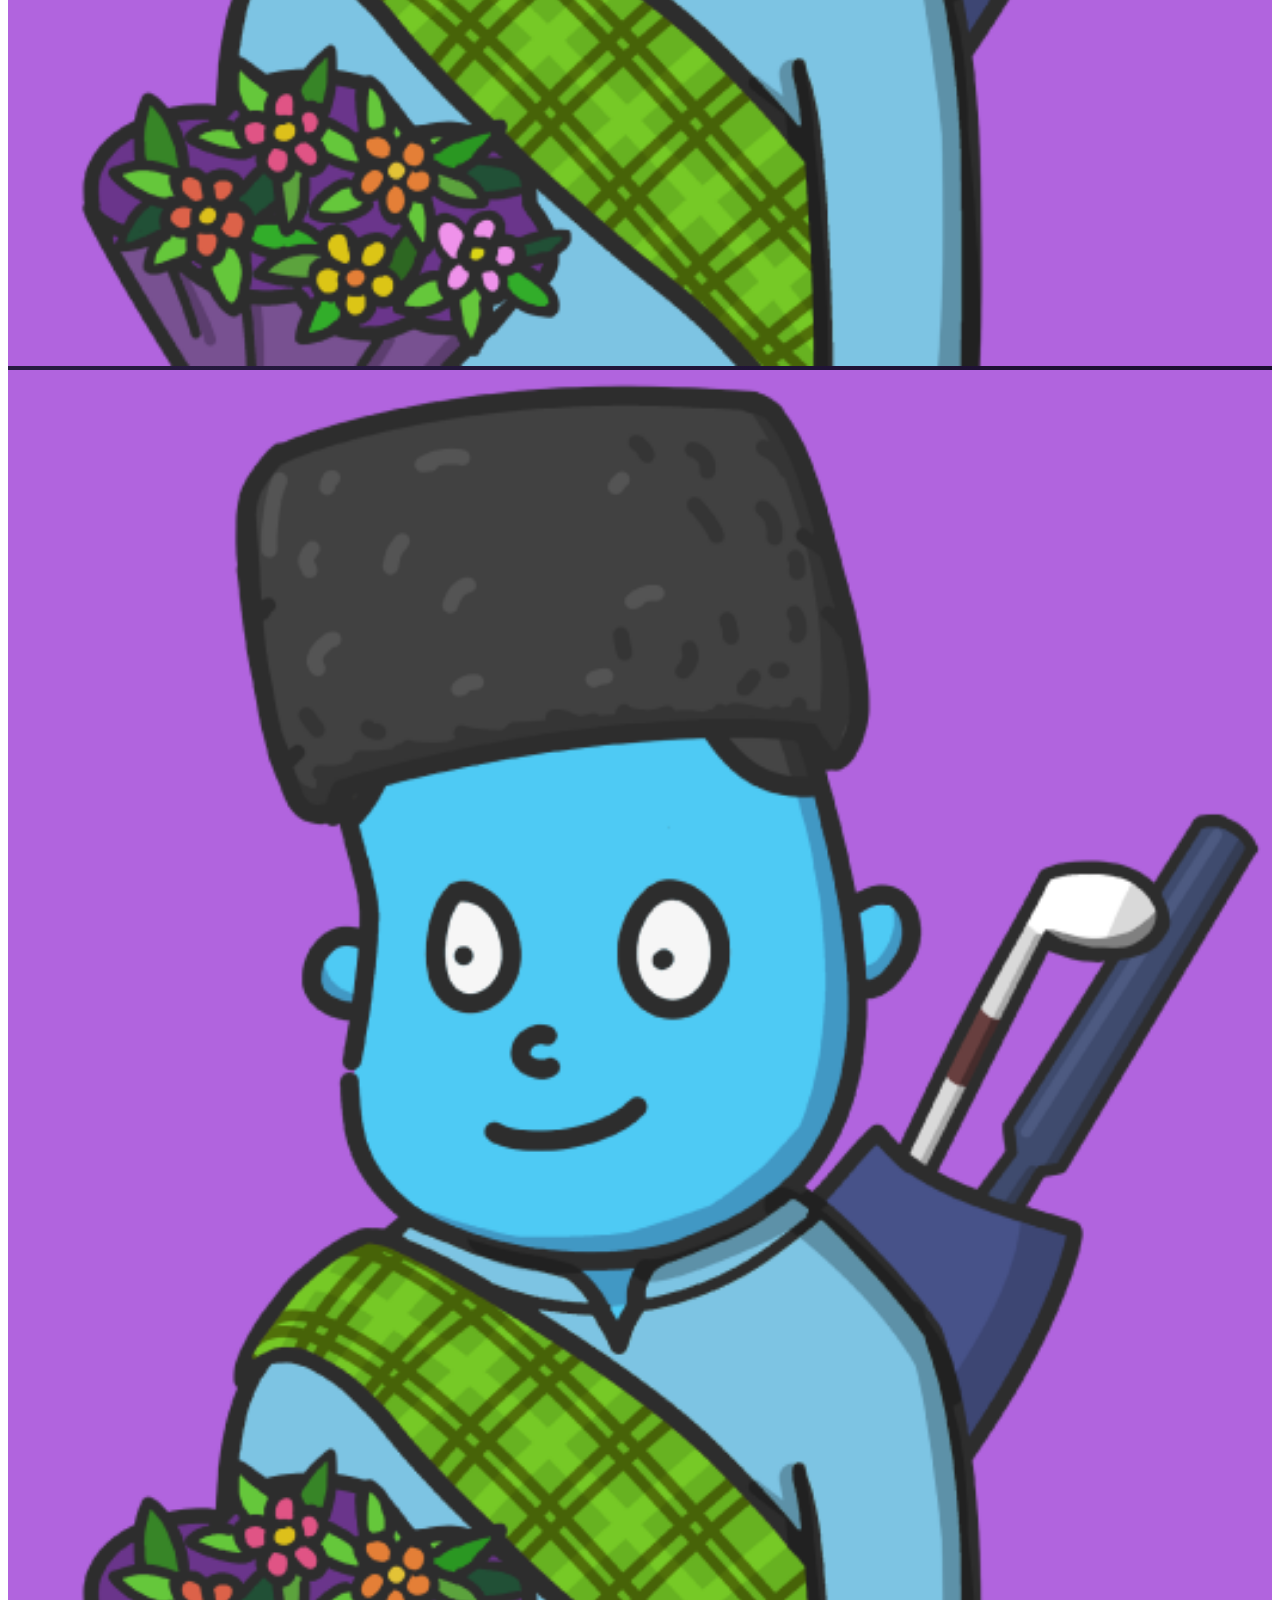
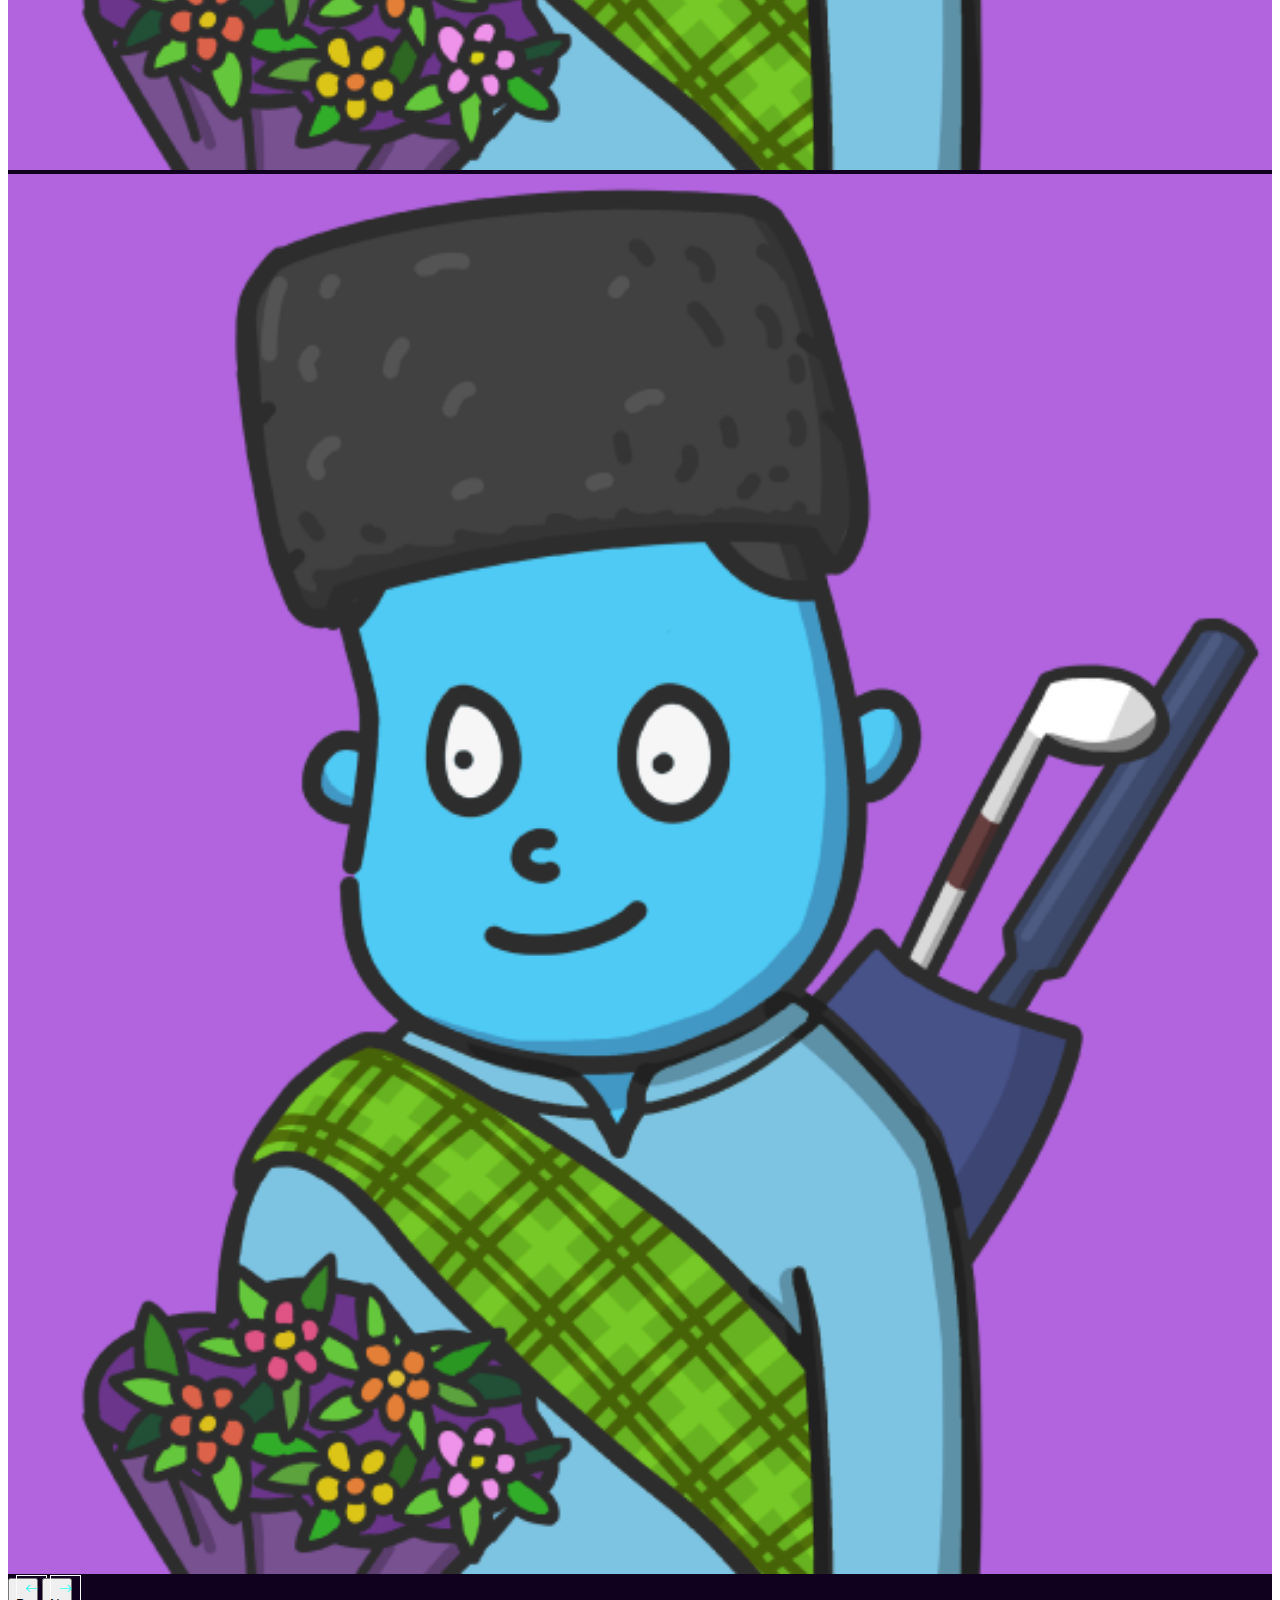
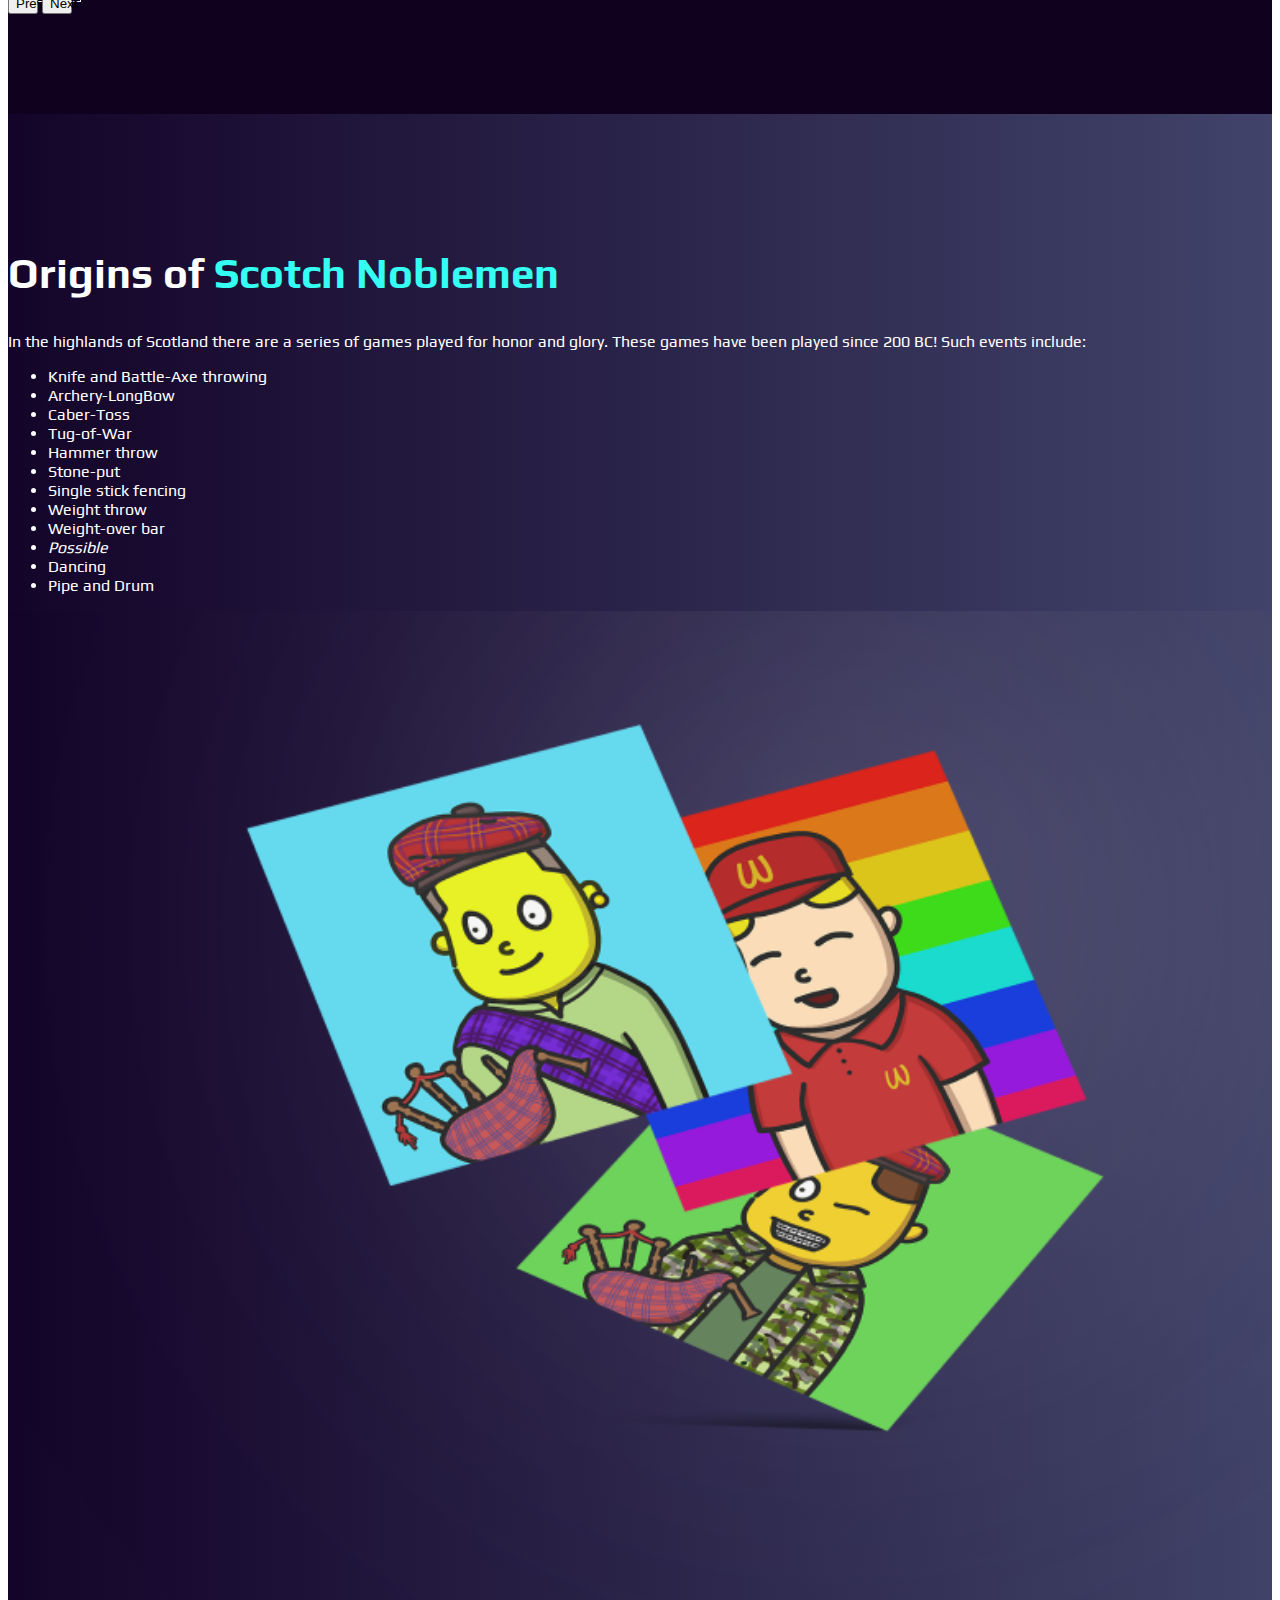
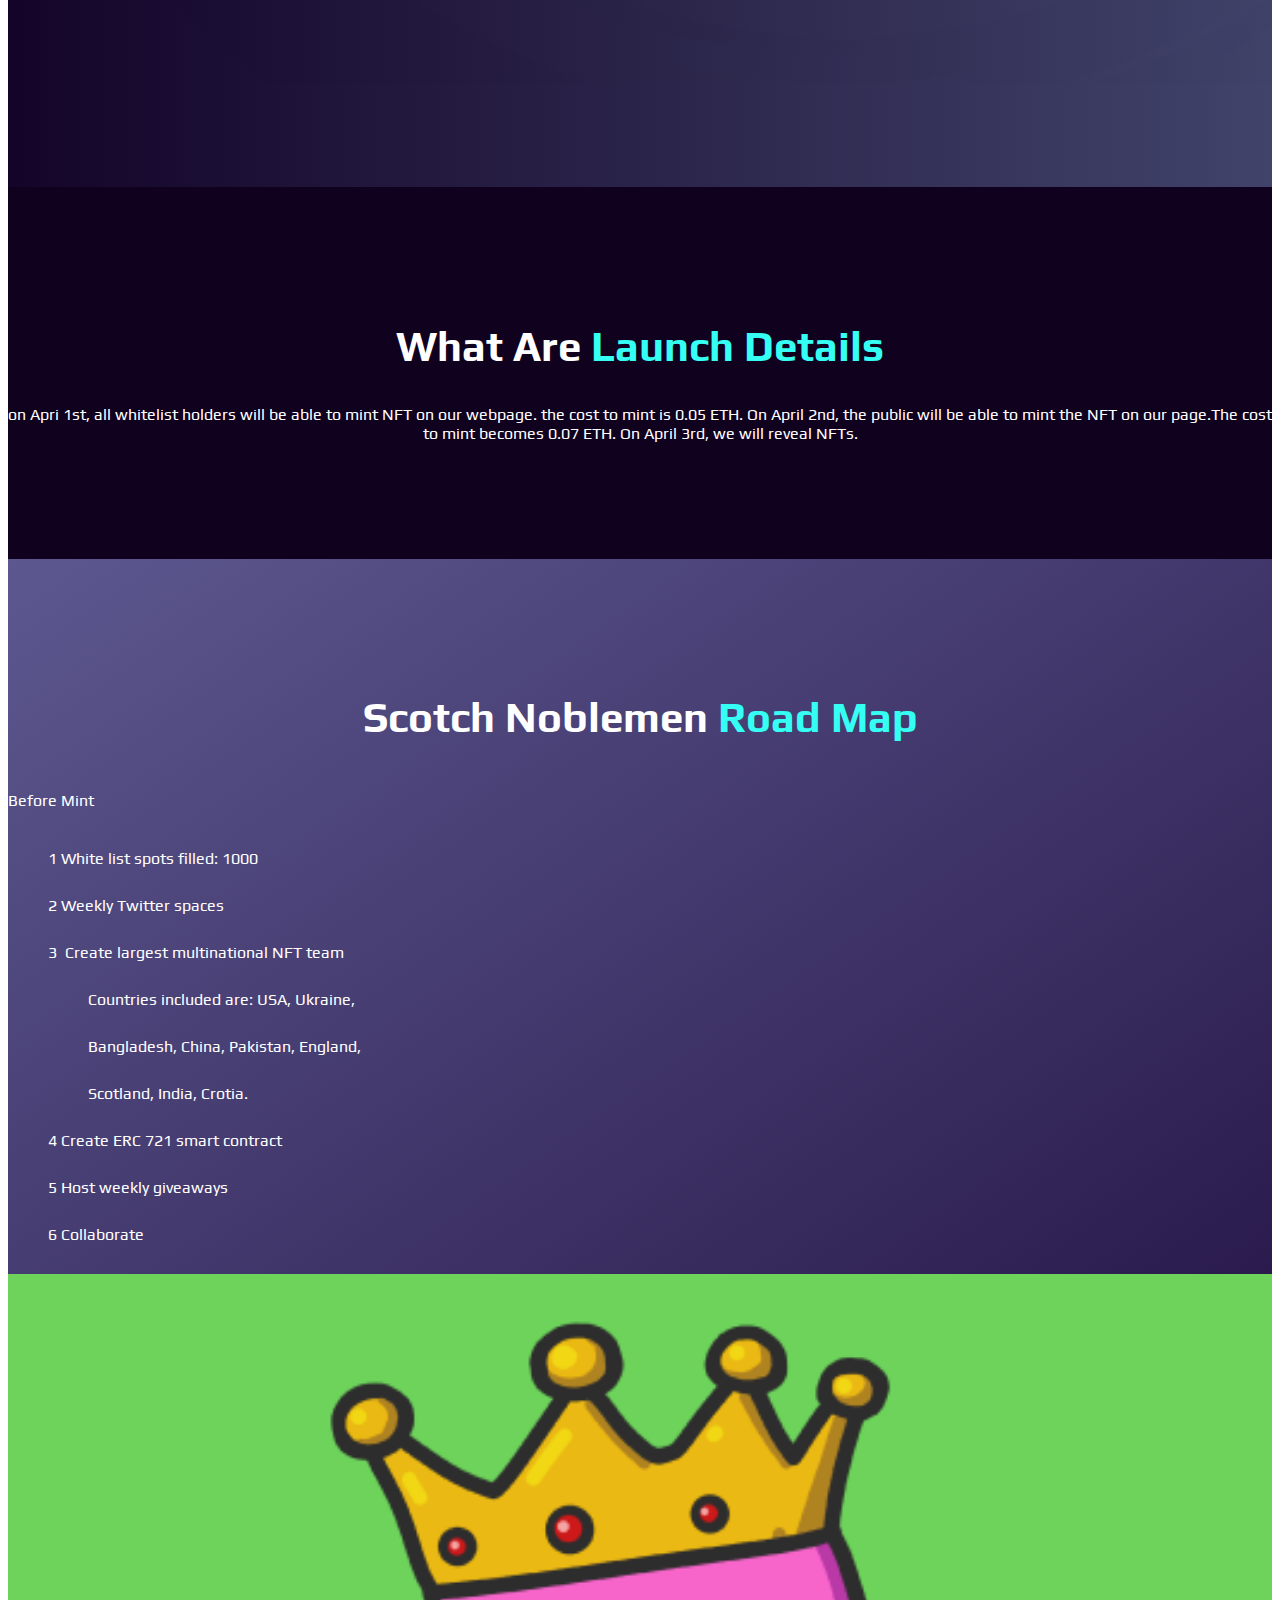
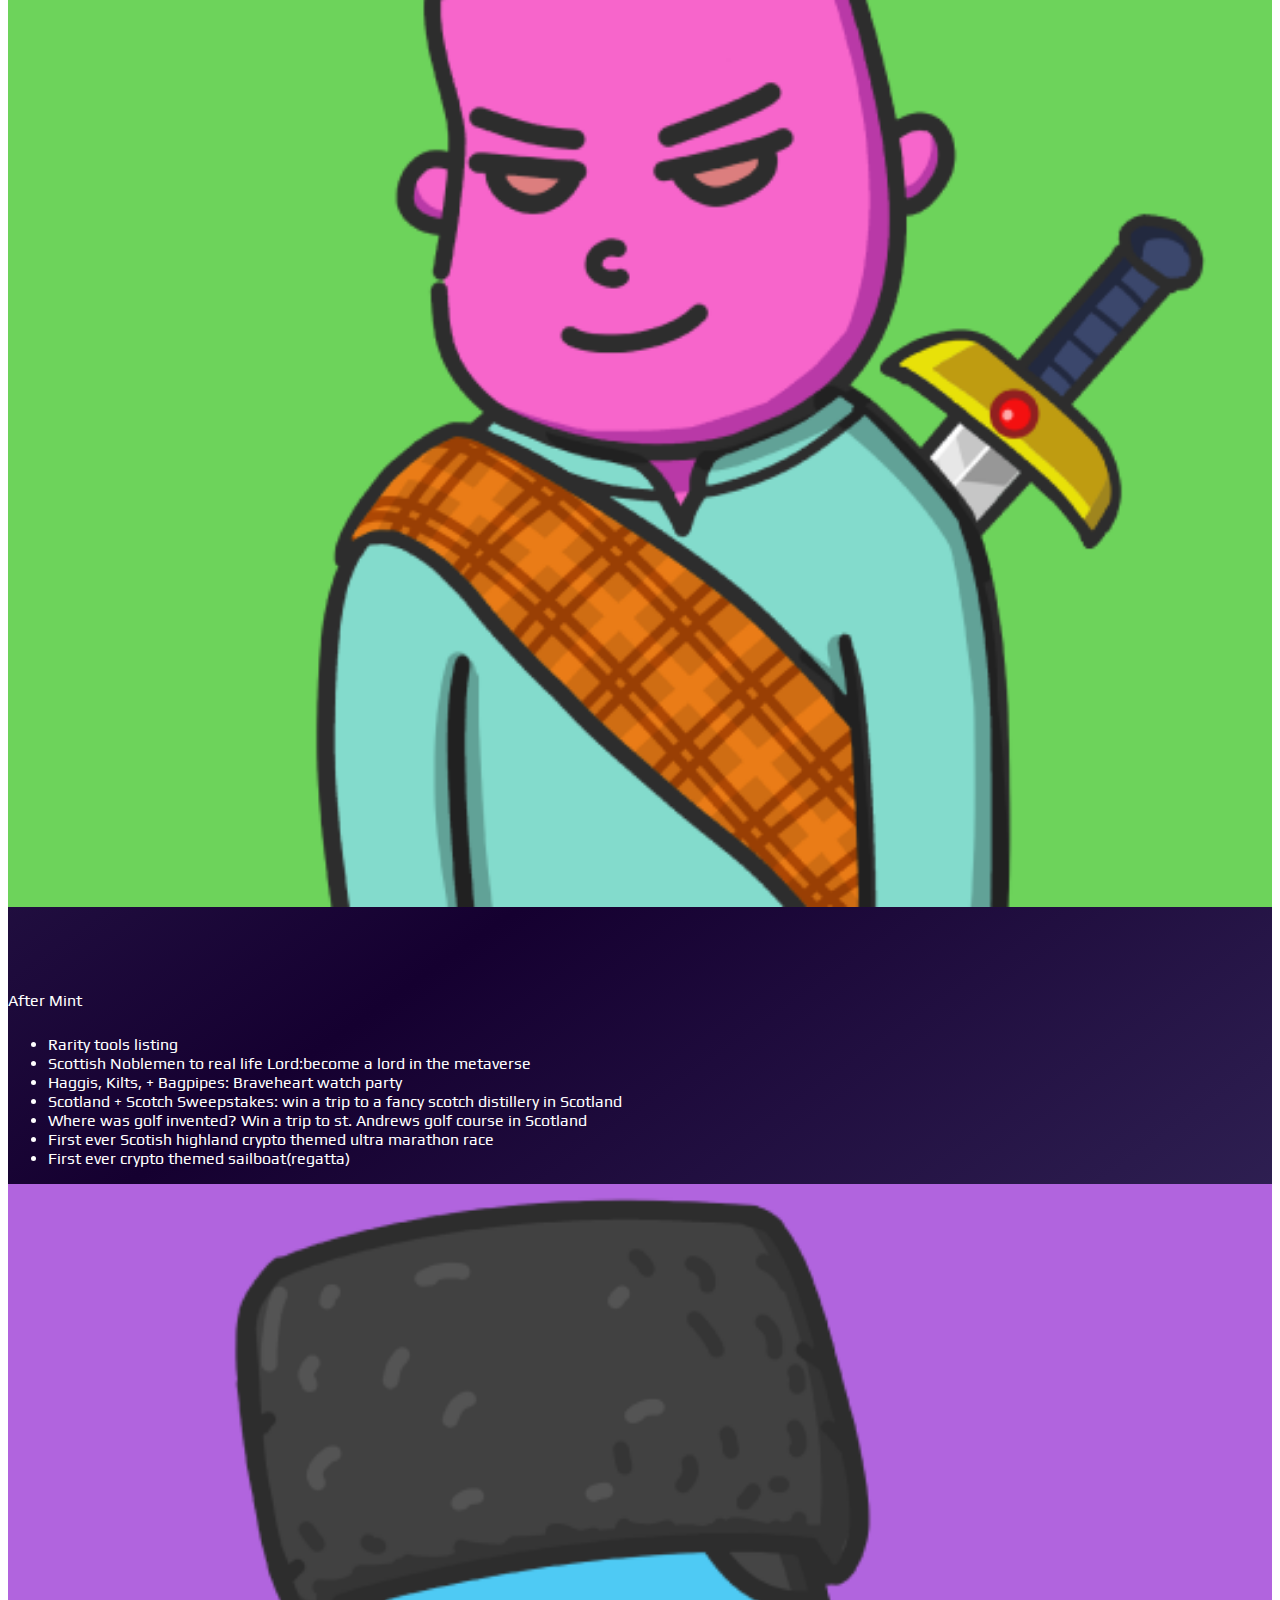
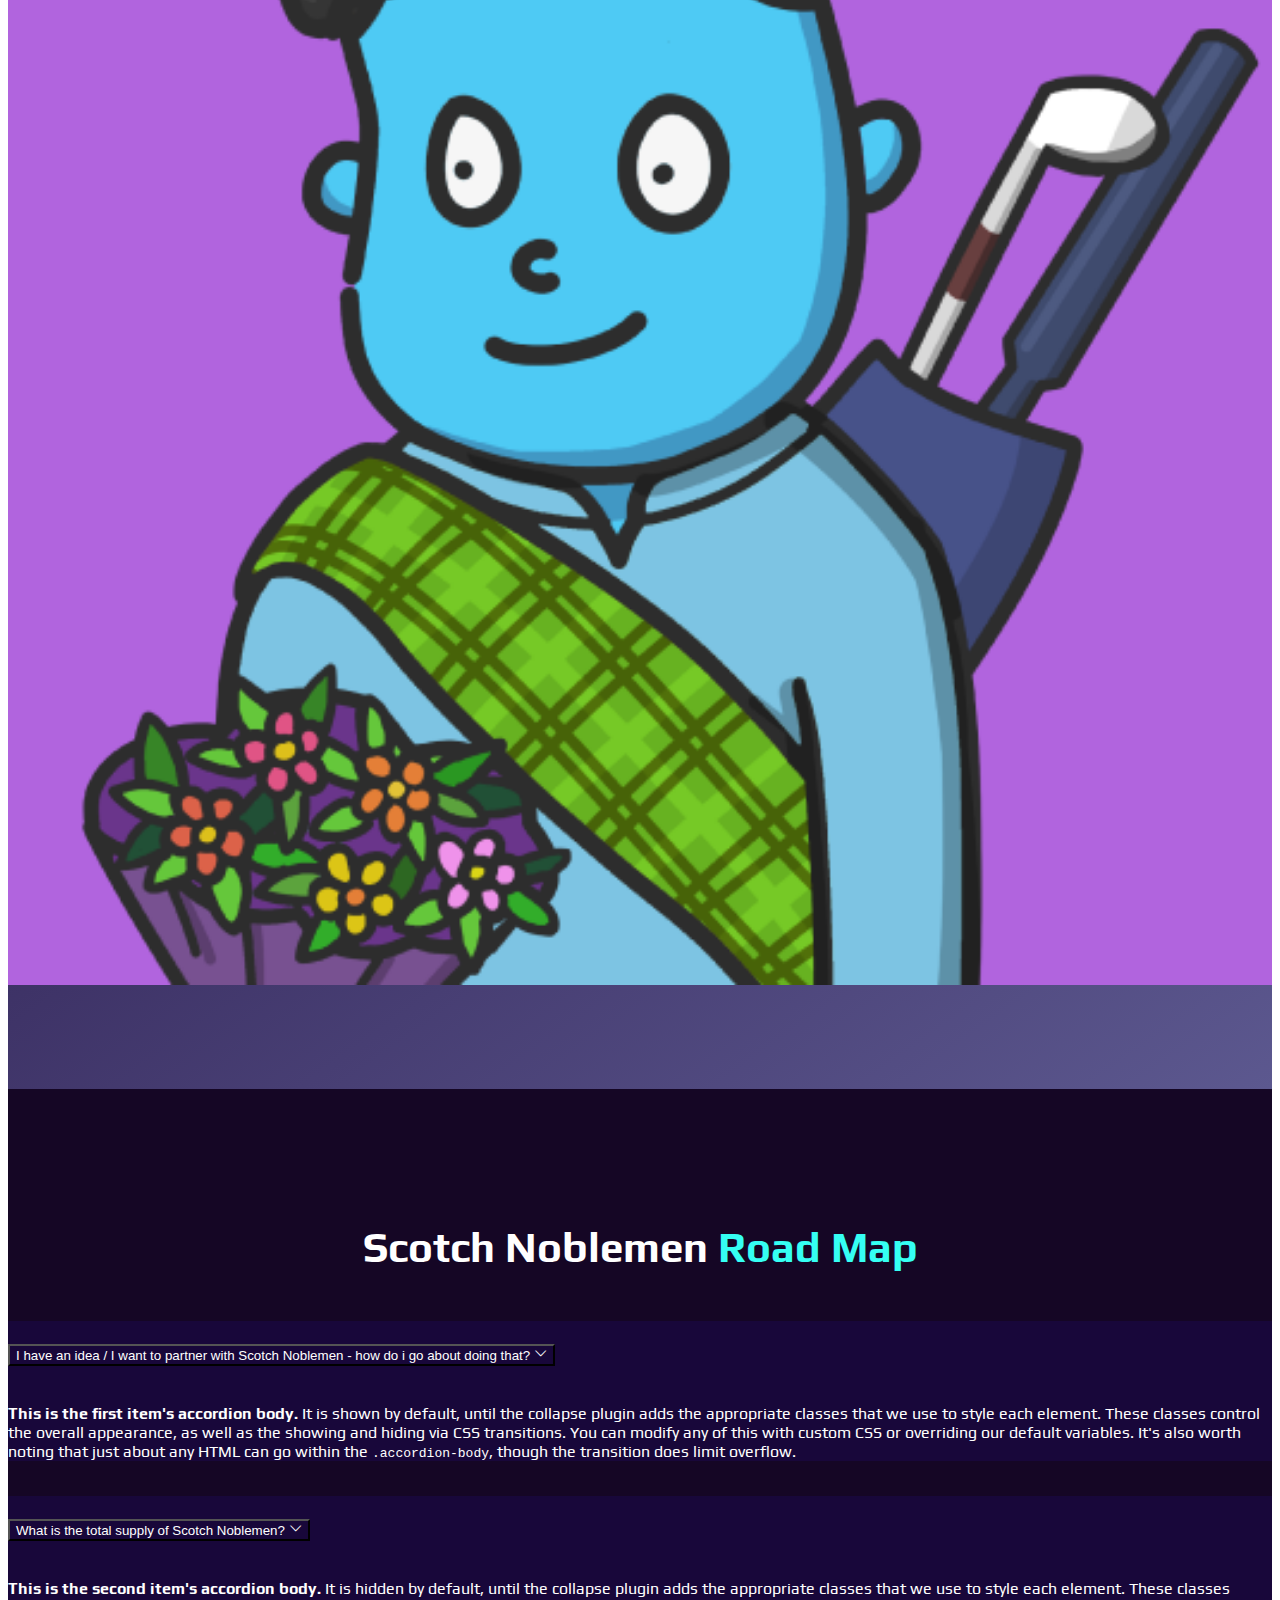
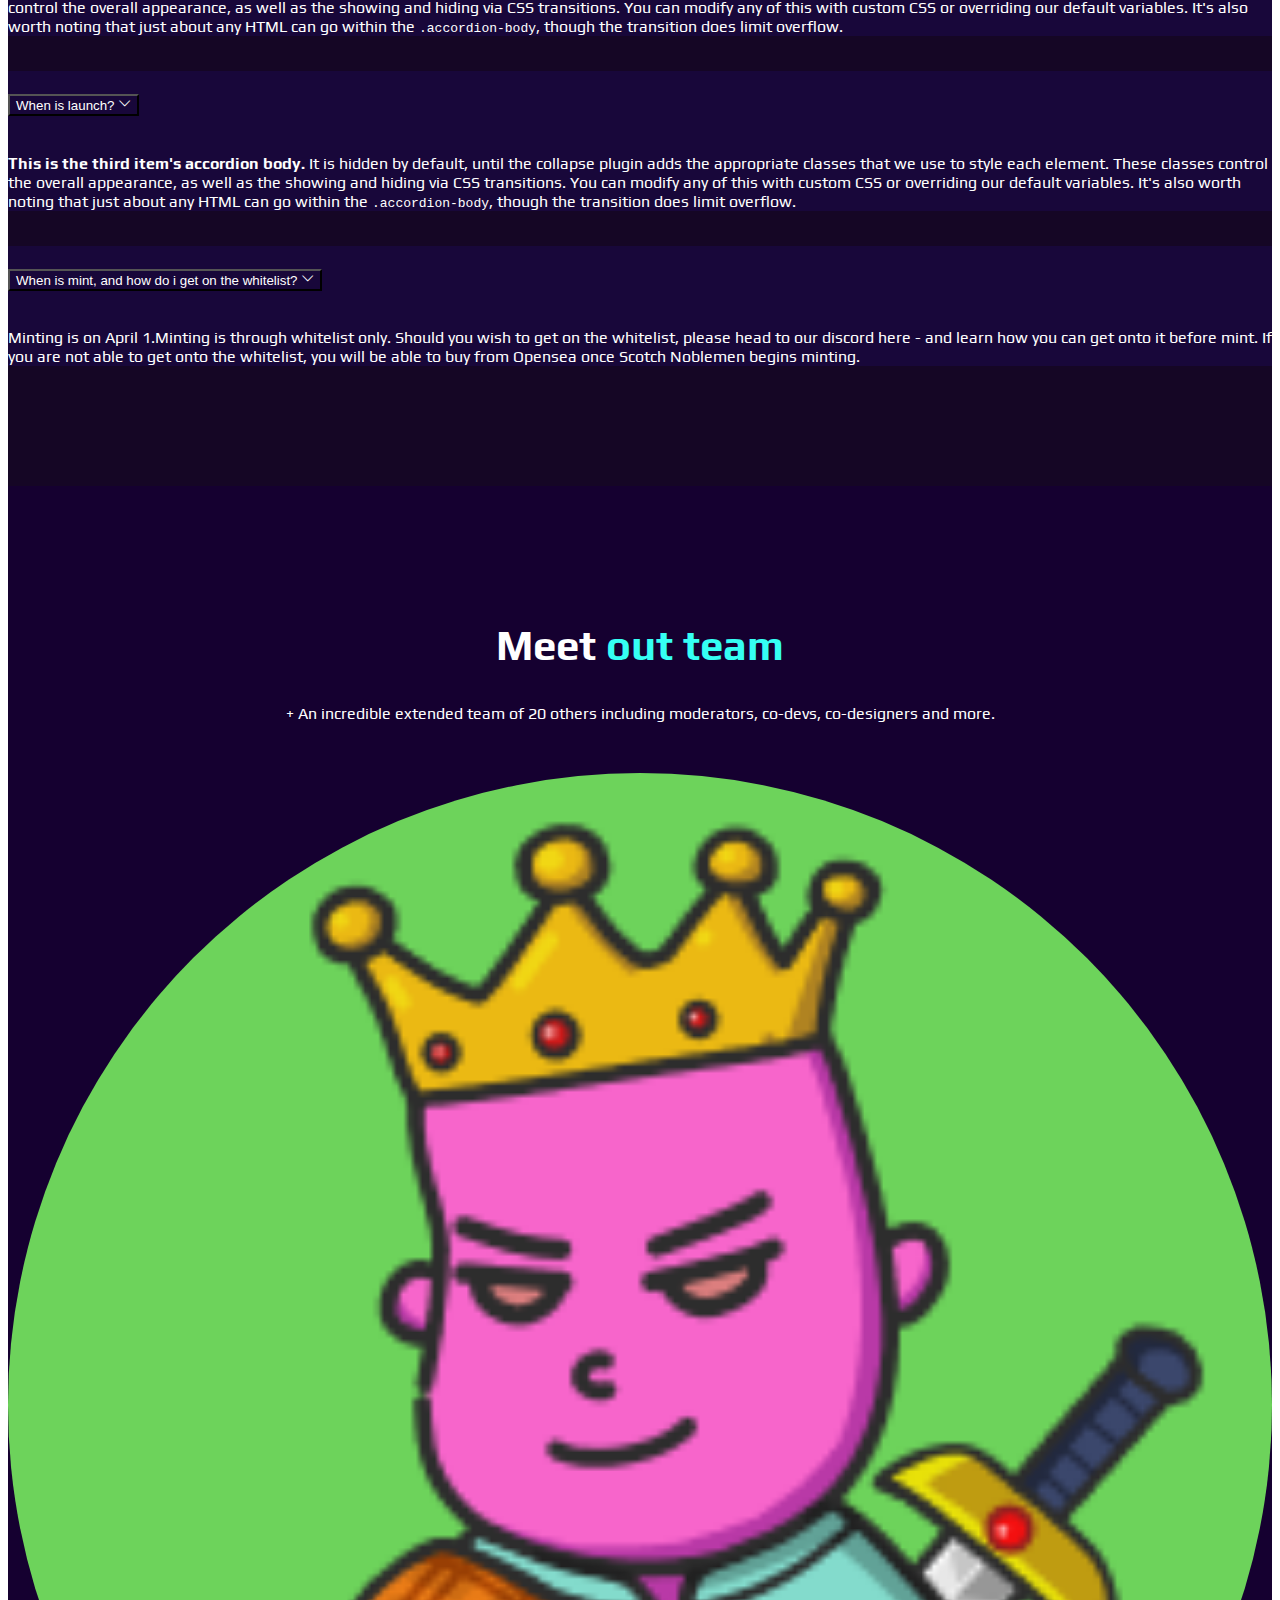
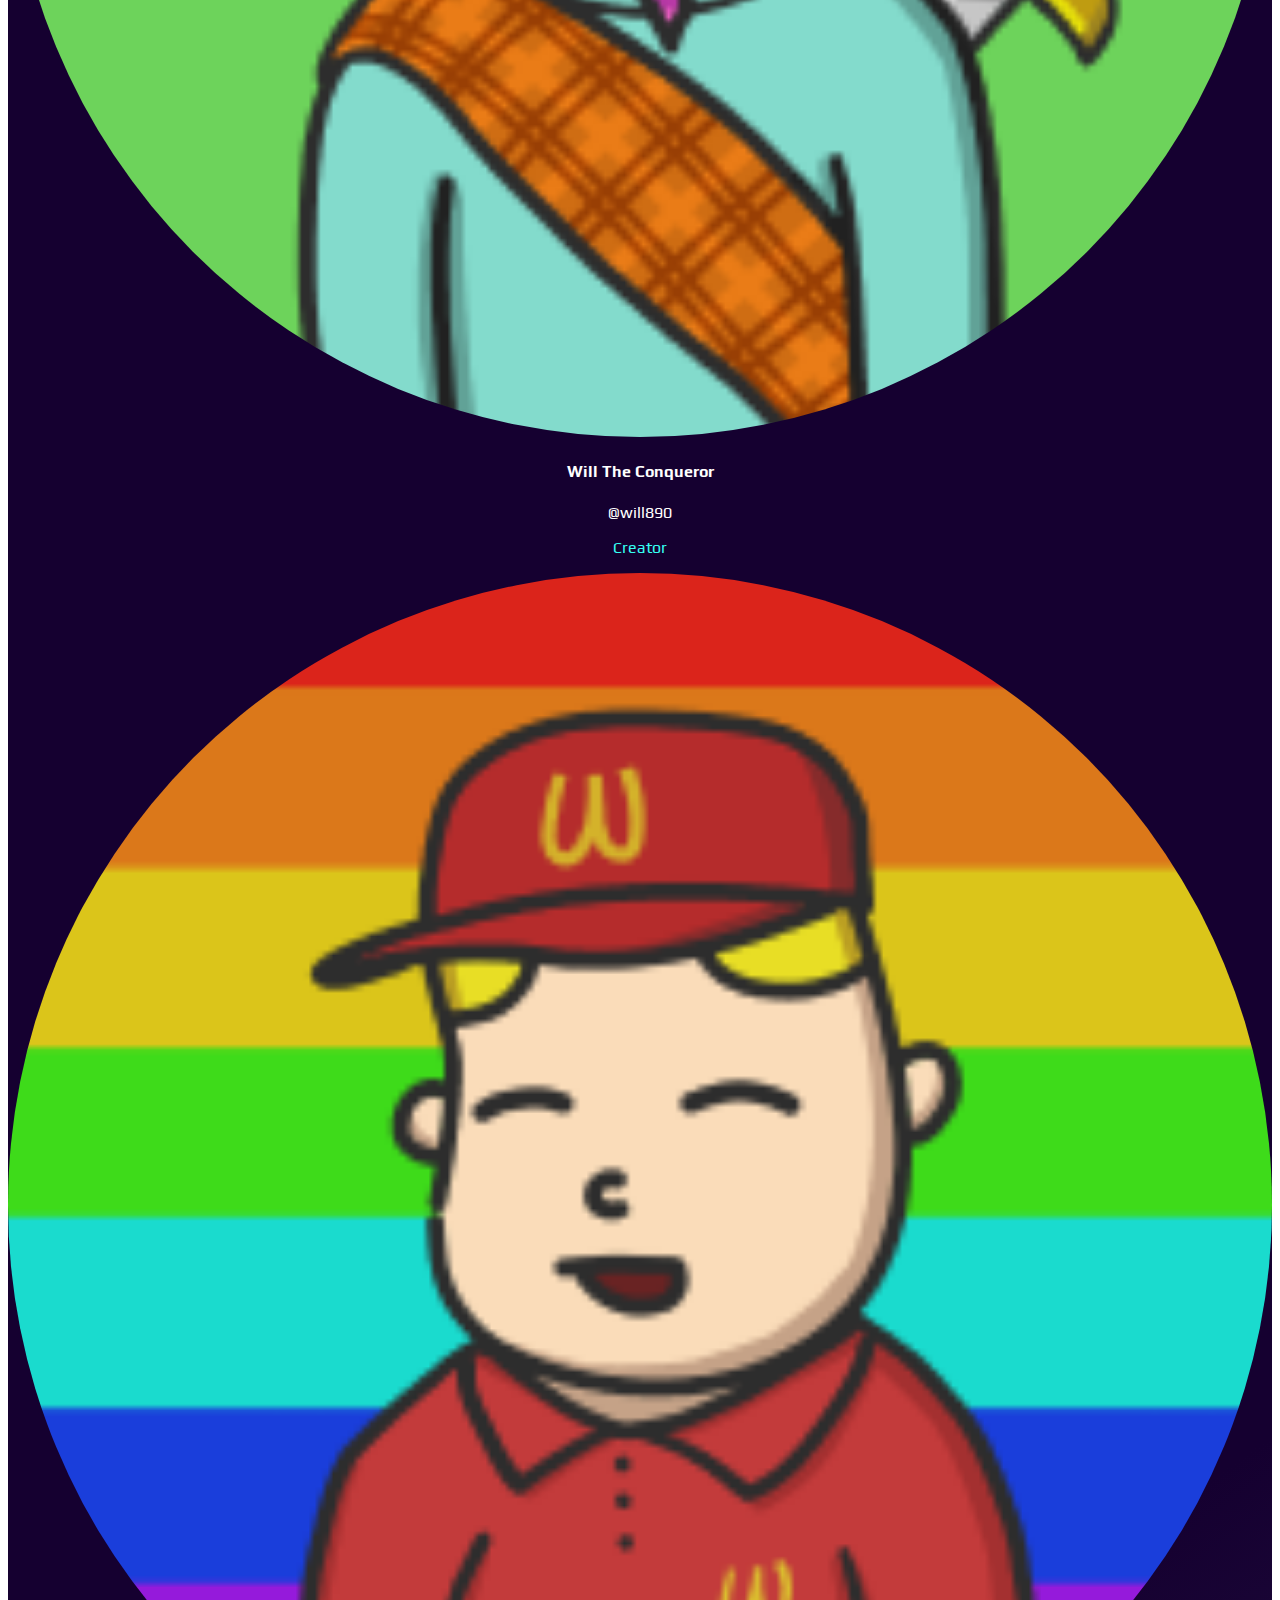
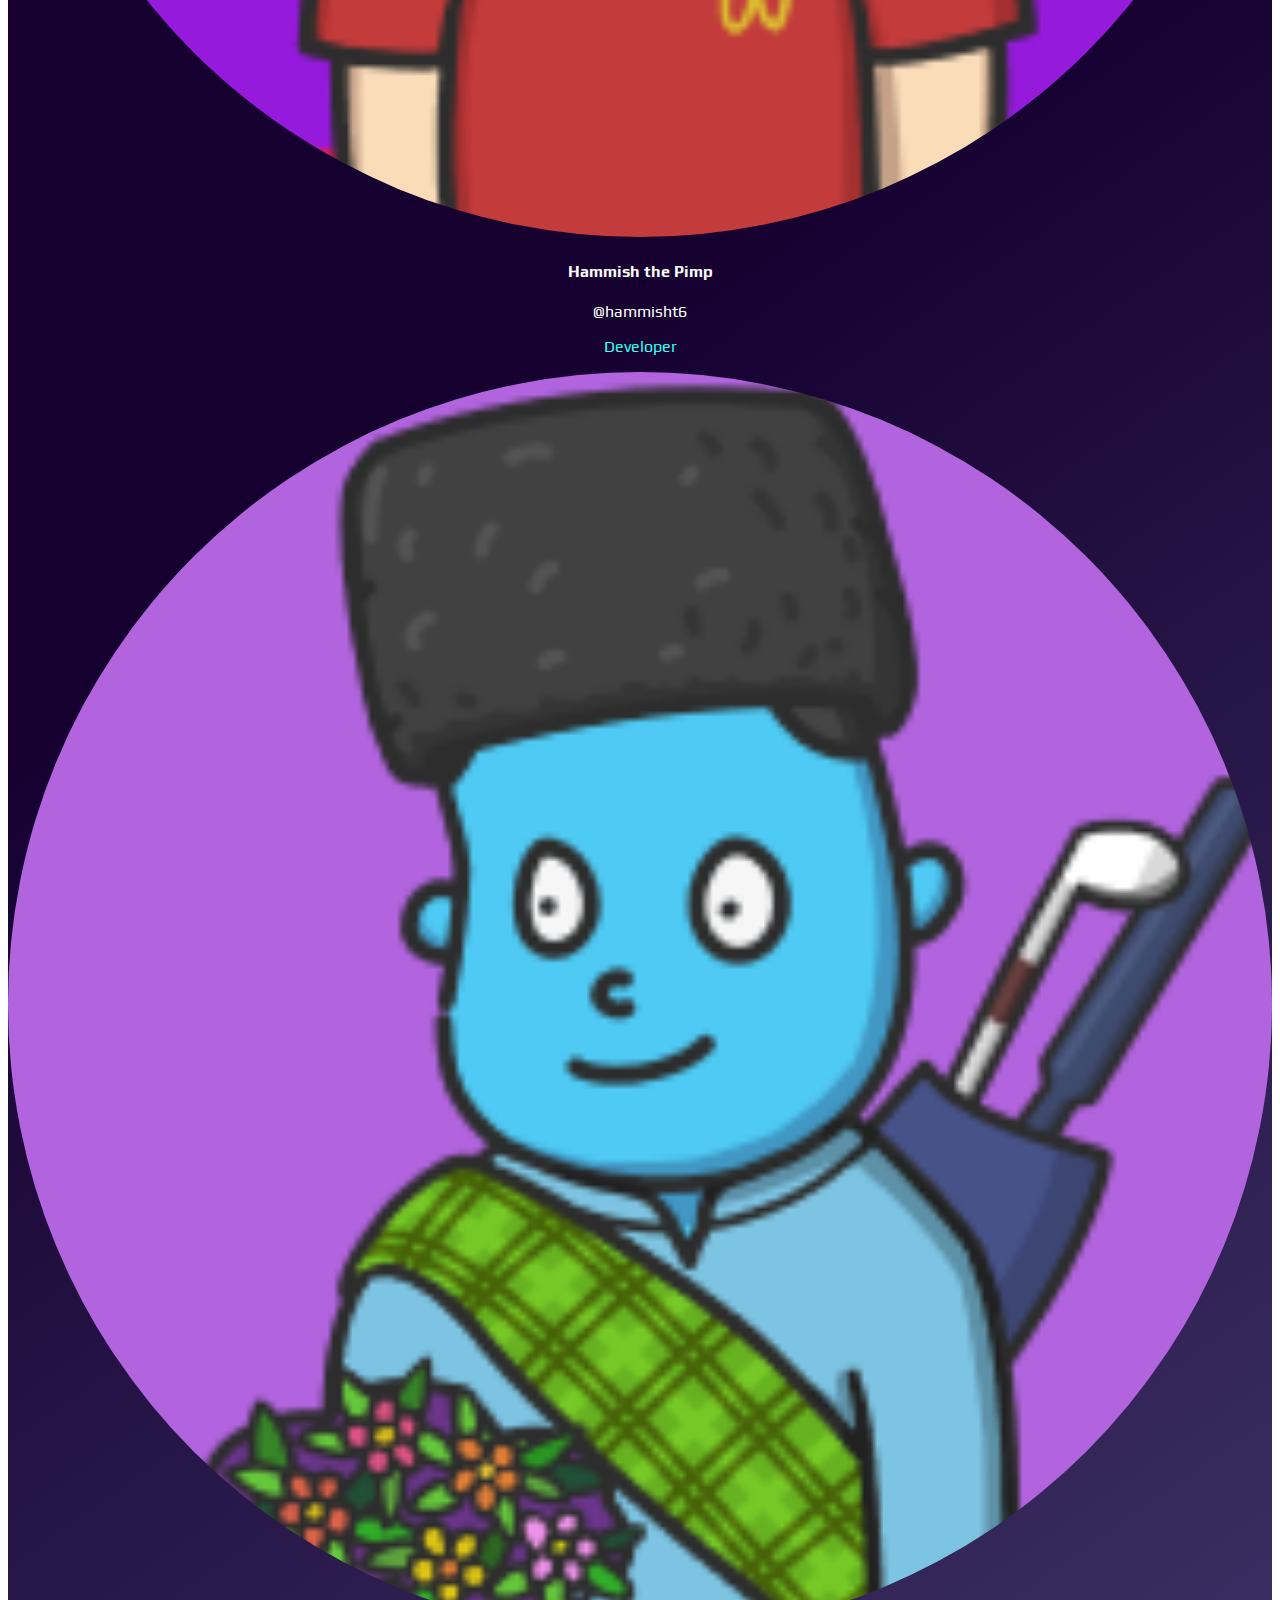
==== commit 836ca594: "commit" ====
--- a/index.html
+++ b/index.html
@@ -119,18 +119,21 @@
             <div class="content-area">
               <h2>Origins of  <span>Scotch Noblemen</span></h2>
               <p>
-                In the highlands of Scotland there is a series of games played for honor and glory. These games have been played since 2000BC! Such events include 
-                Knife and Battle-Axe throwing
-                Archery-LongBow
-                Caber-Toss
-                Tug-of-War
-                Hammer throw
-                Stone-put
-                Single stick fencing
-                <em>Possible</em>
-                Baking
-                Dancing
-                Music
+                In the highlands of Scotland there are a series of games played for honor and glory. These games have been played since 200 BC! Such events include: 
+                <ul>
+                  <li>Knife and Battle-Axe throwing</li>
+                  <li>Archery-LongBow</li>
+                  <li>Caber-Toss</li>
+                  <li>Tug-of-War</li>
+                  <li>Hammer throw</li>
+                  <li>Stone-put</li>
+                  <li>Single stick fencing</li>
+                  <li>Weight throw</li>
+                  <li>Weight-over bar</li>                                    
+                  <li><em>Possible</em></li>
+                  <li>Dancing</li>
+                  <li>Pipe and Drum</li>
+                </ul>  
                 
               </p>
             </div>
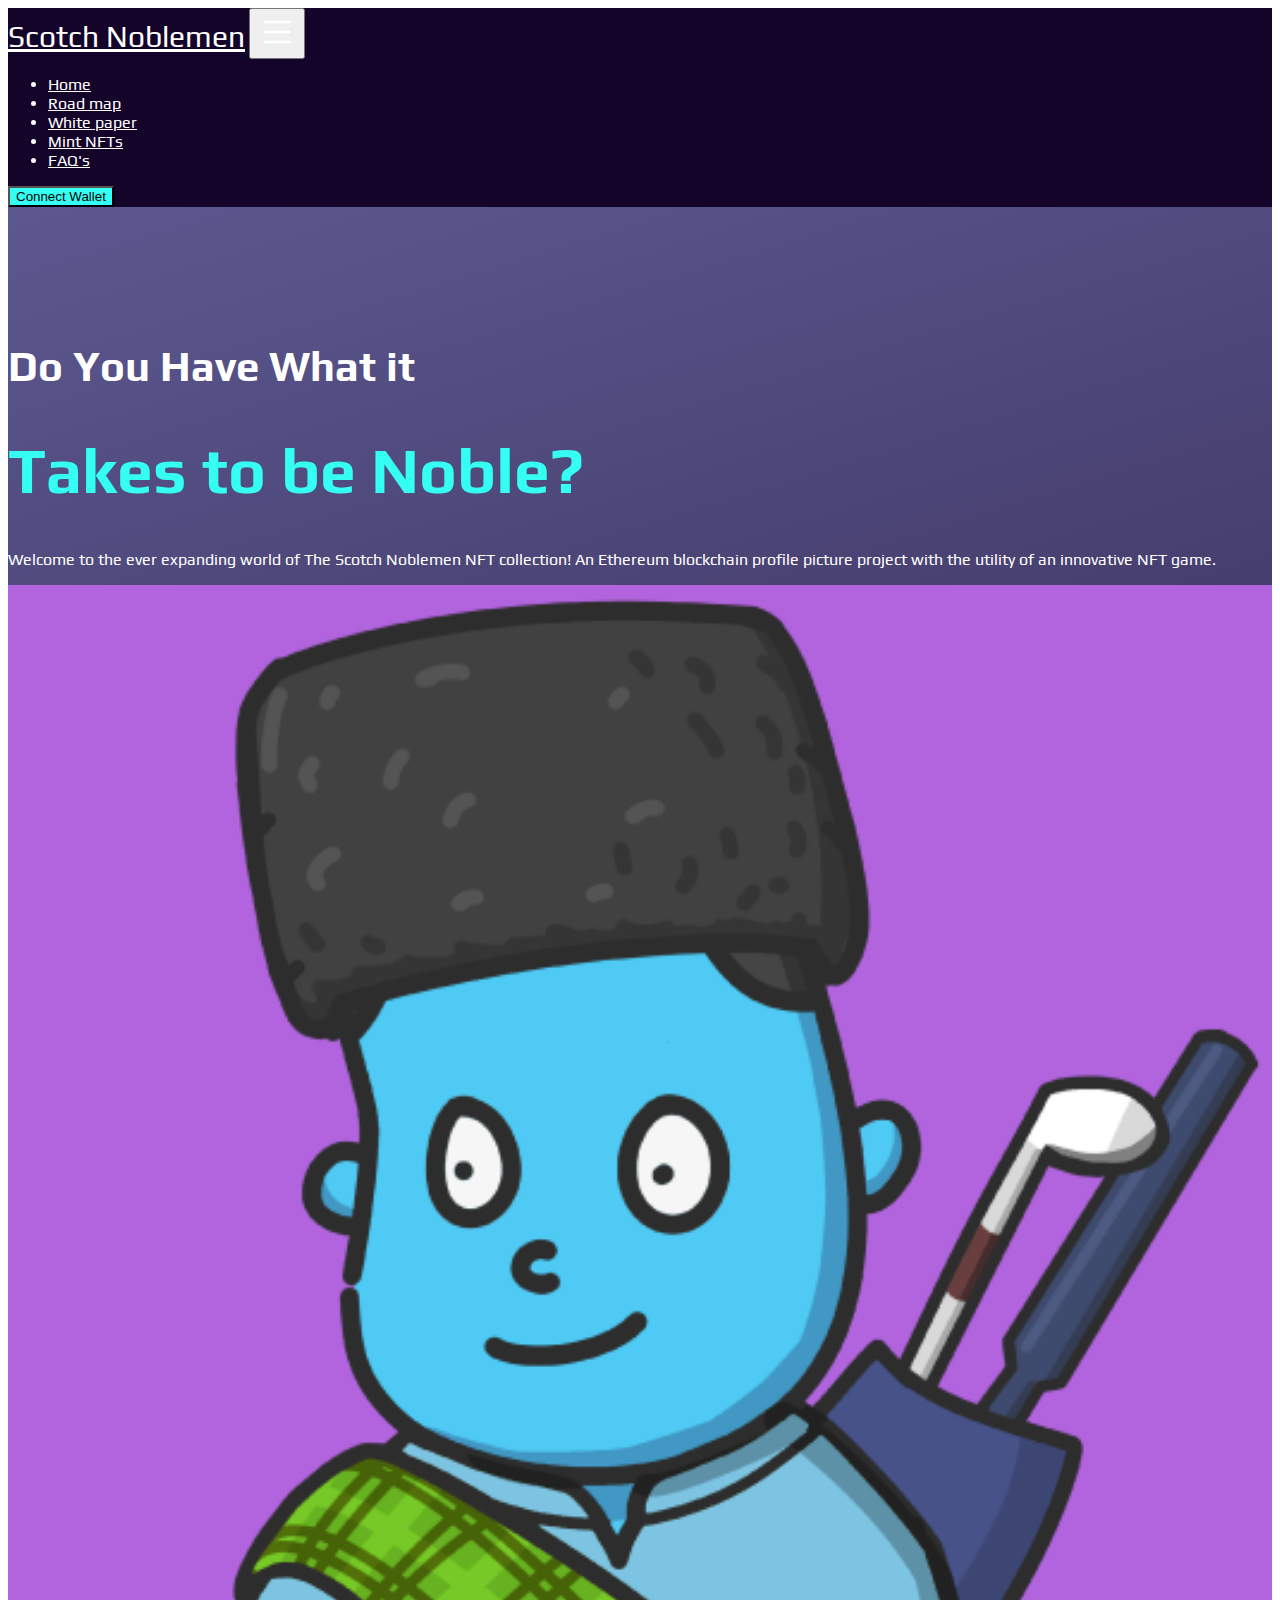
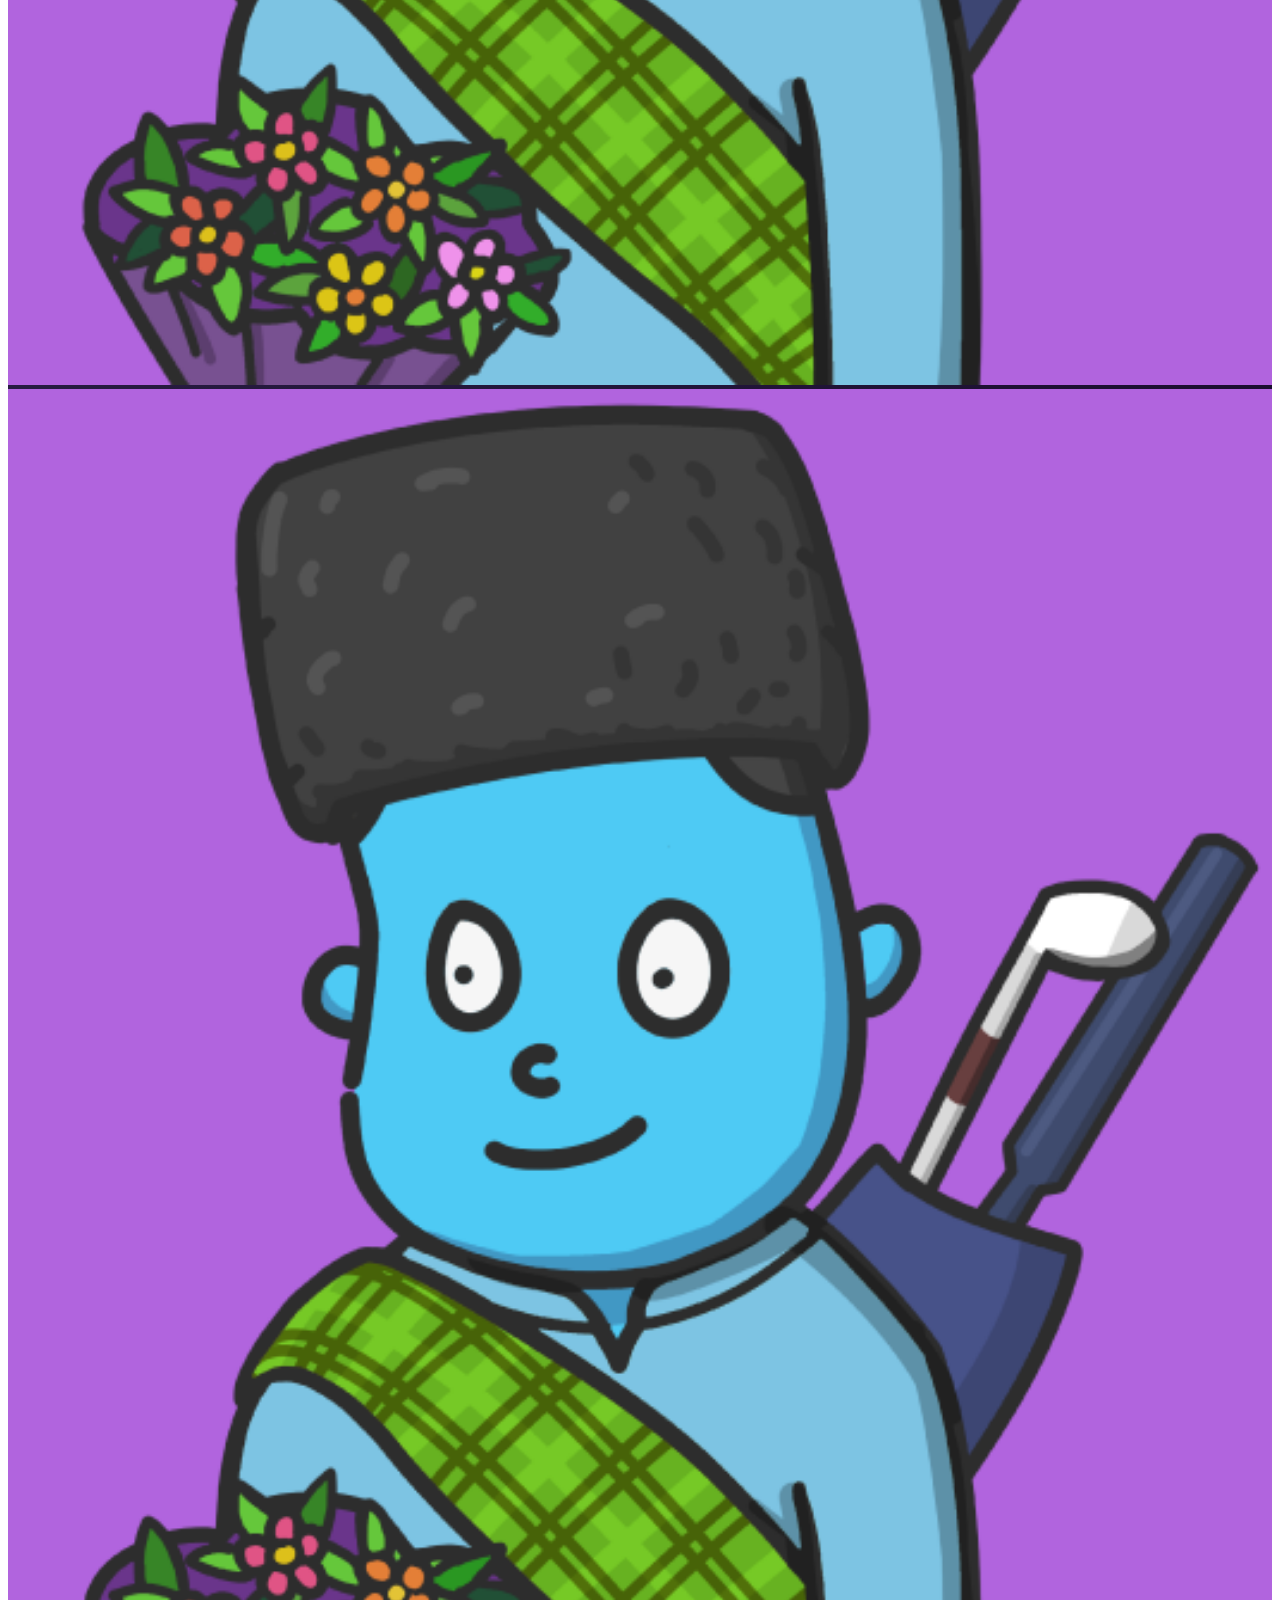
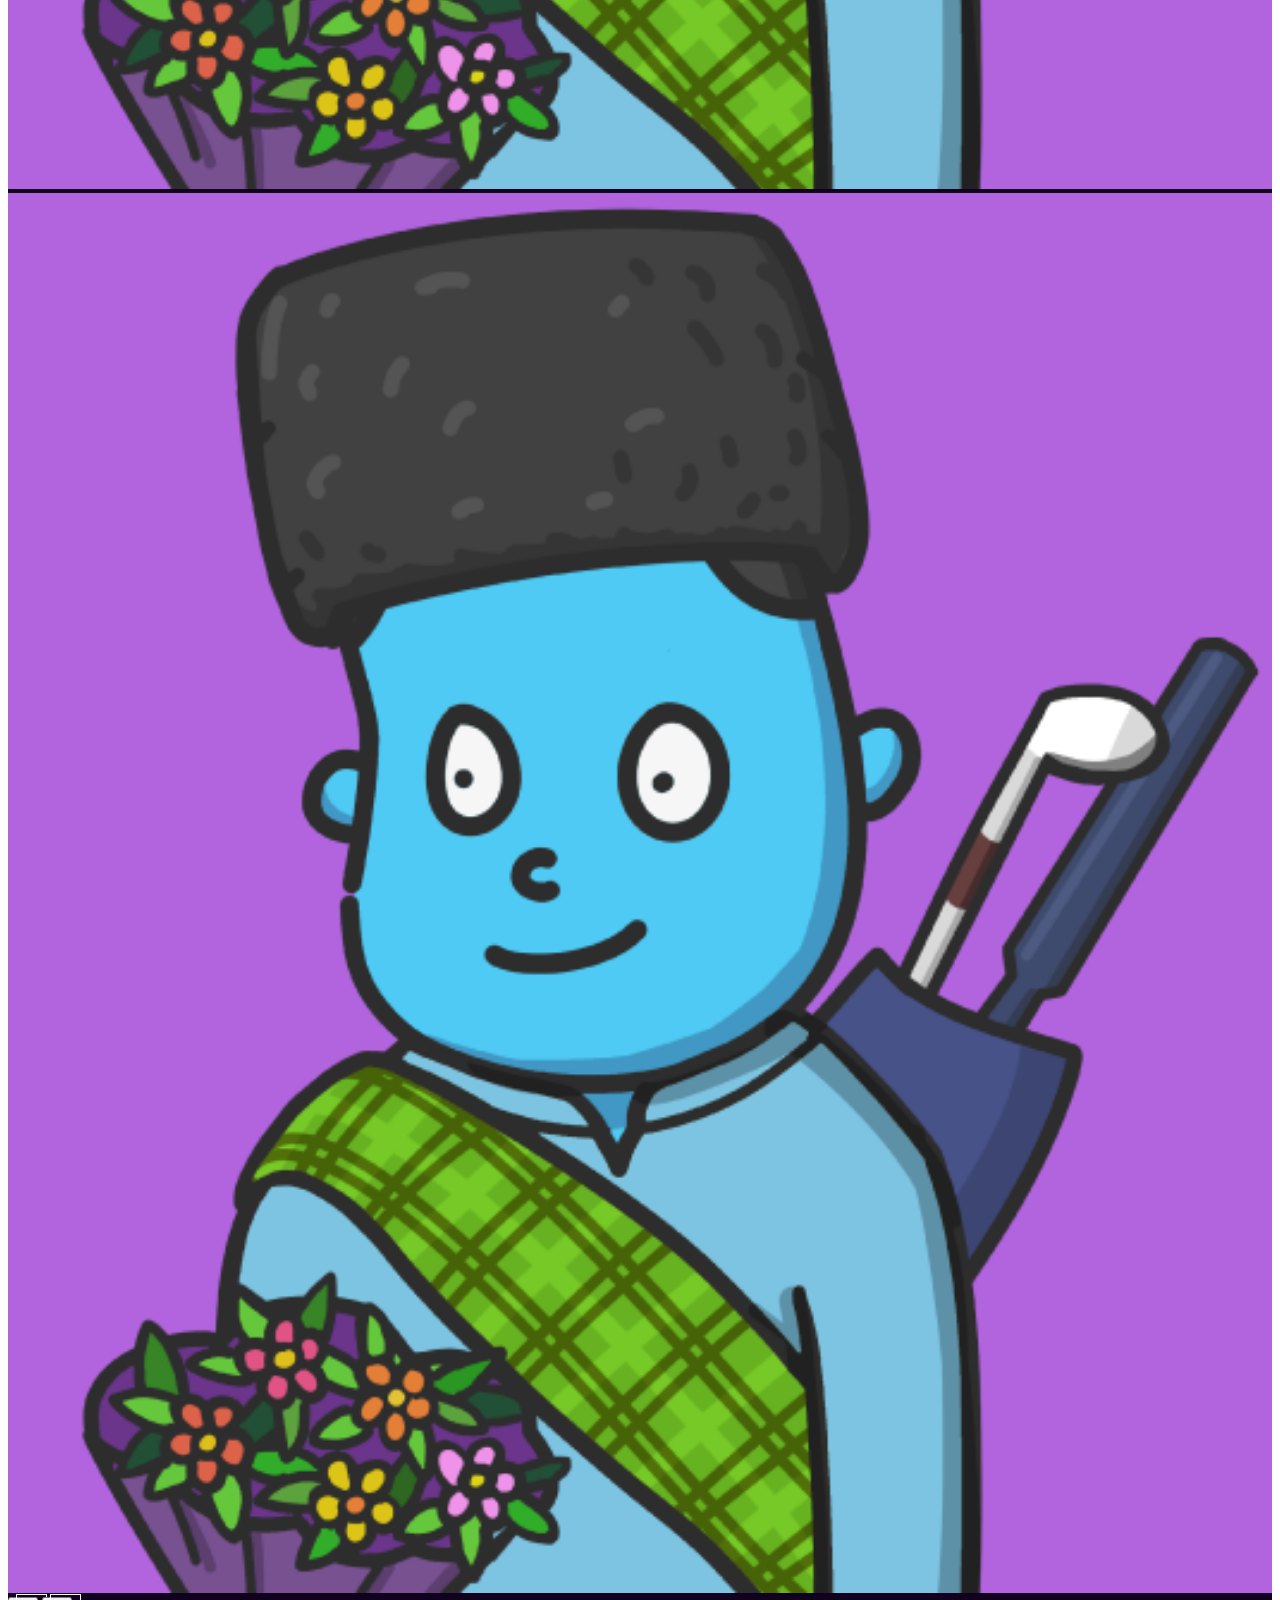
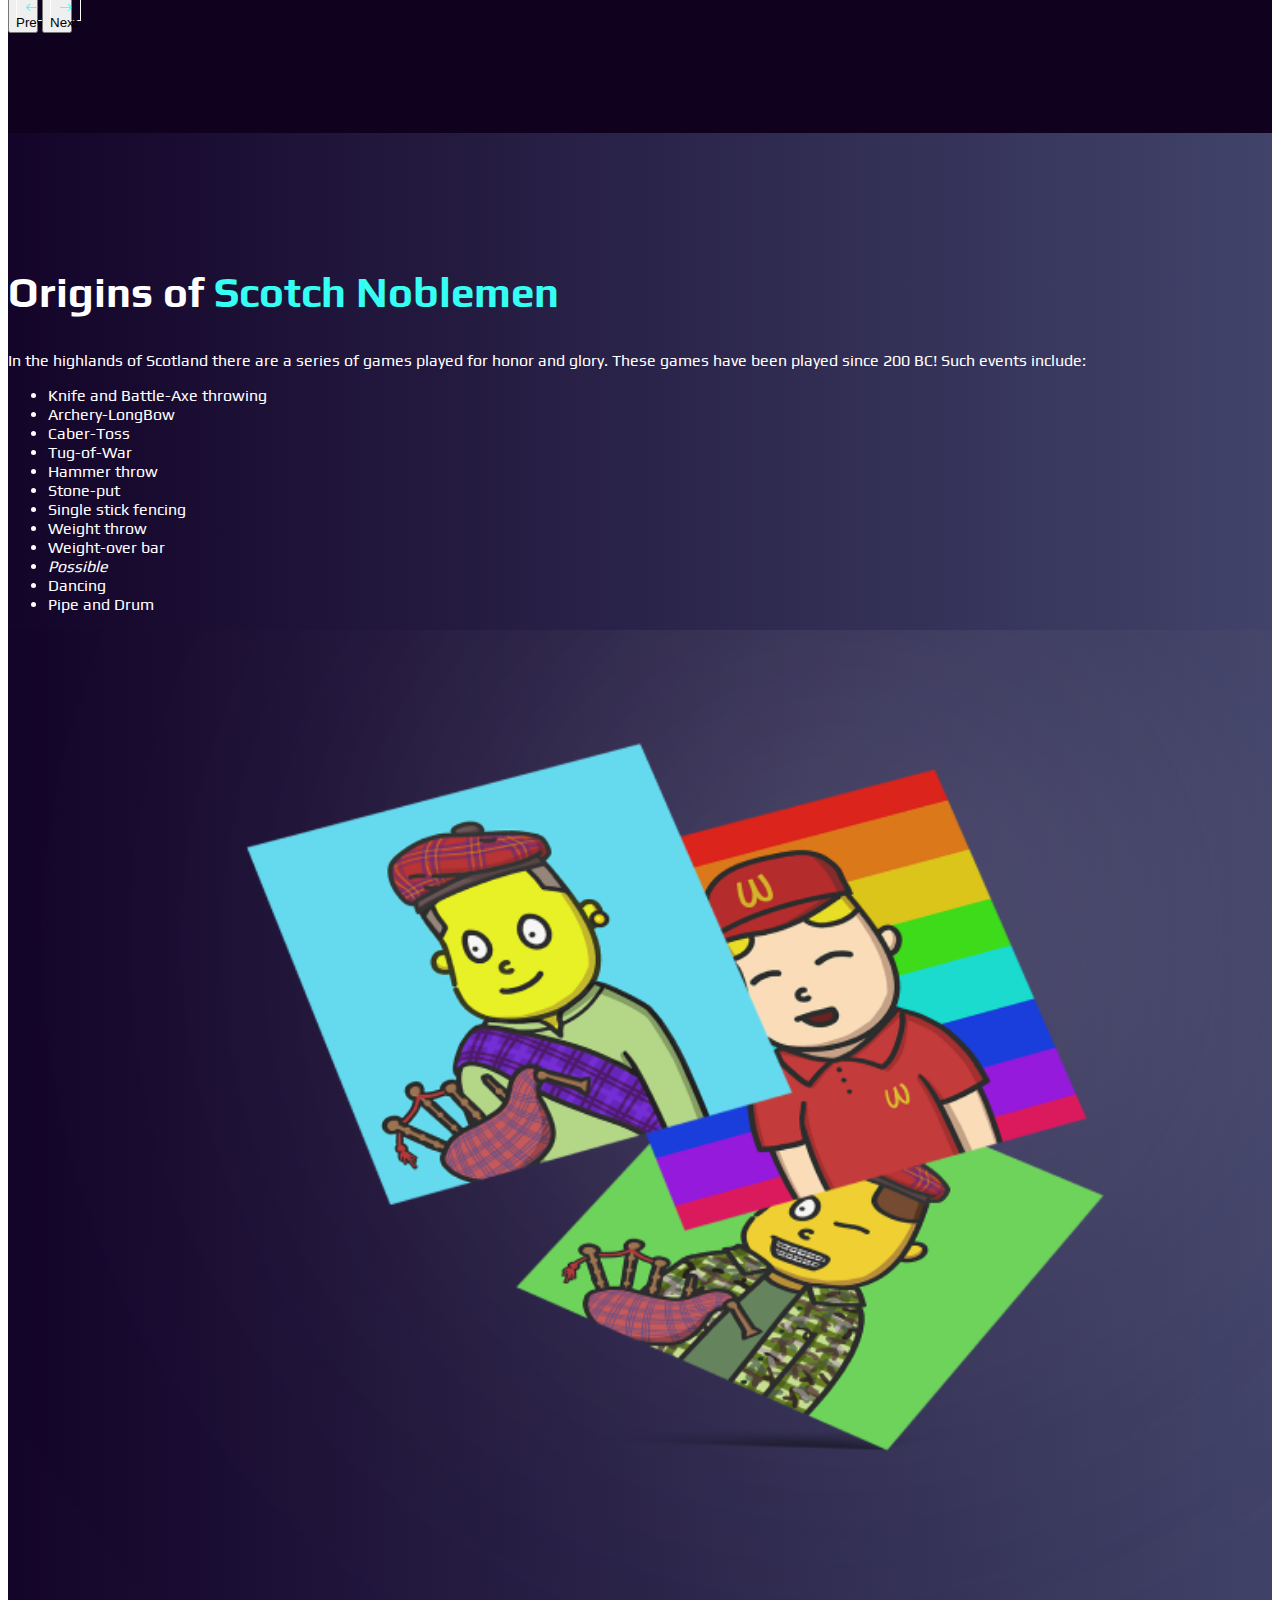
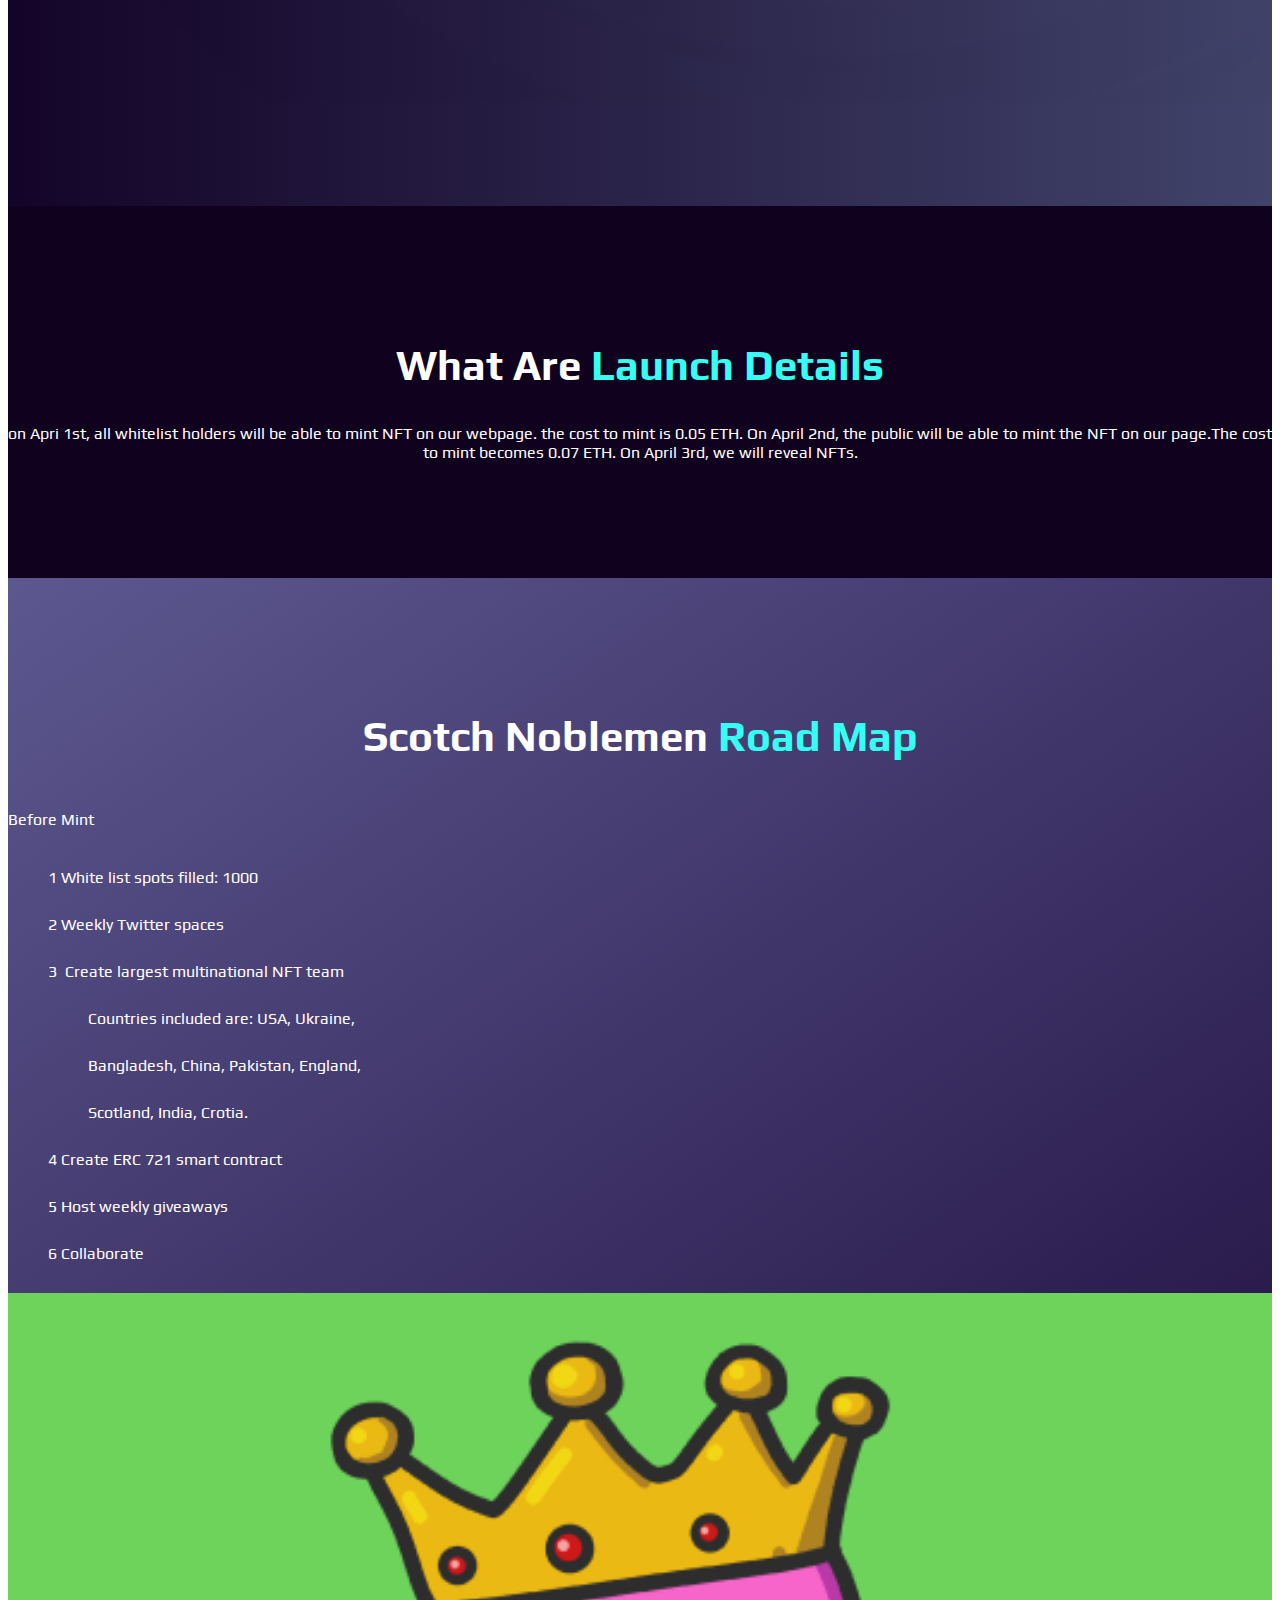
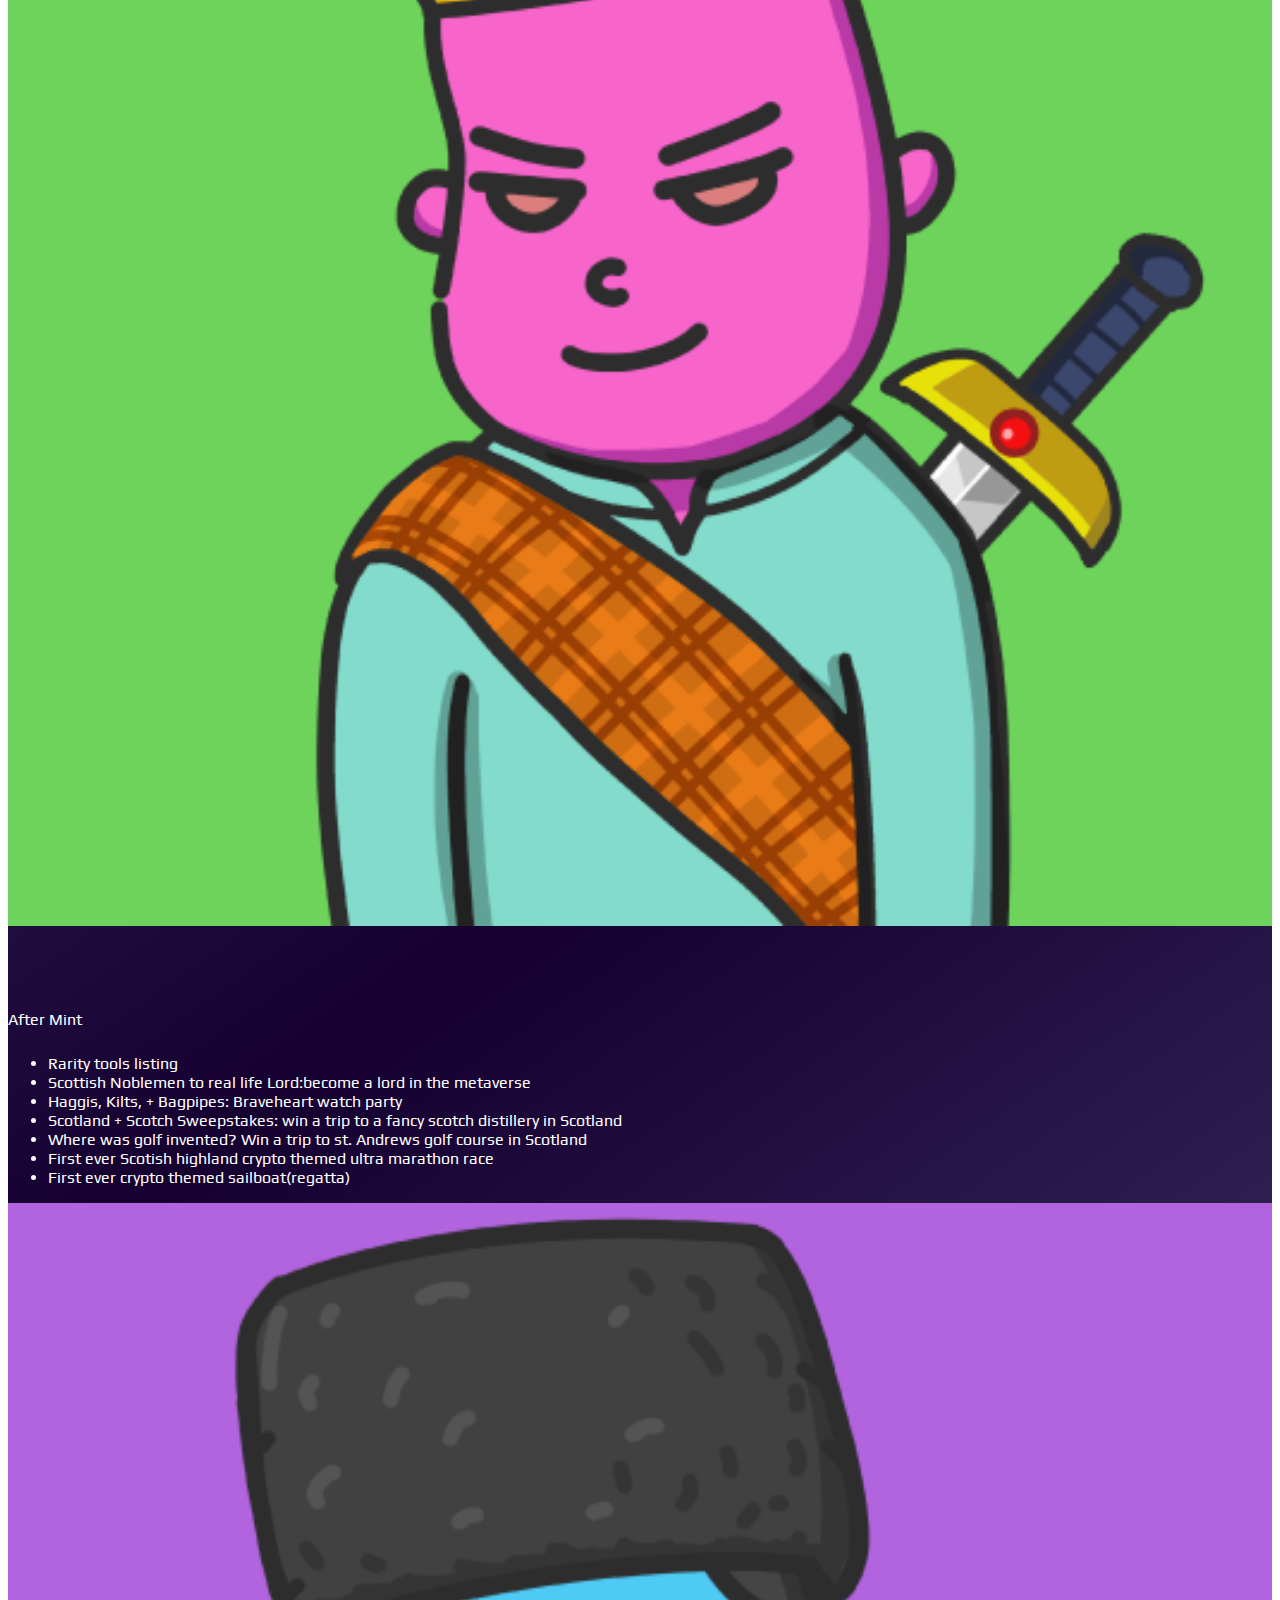
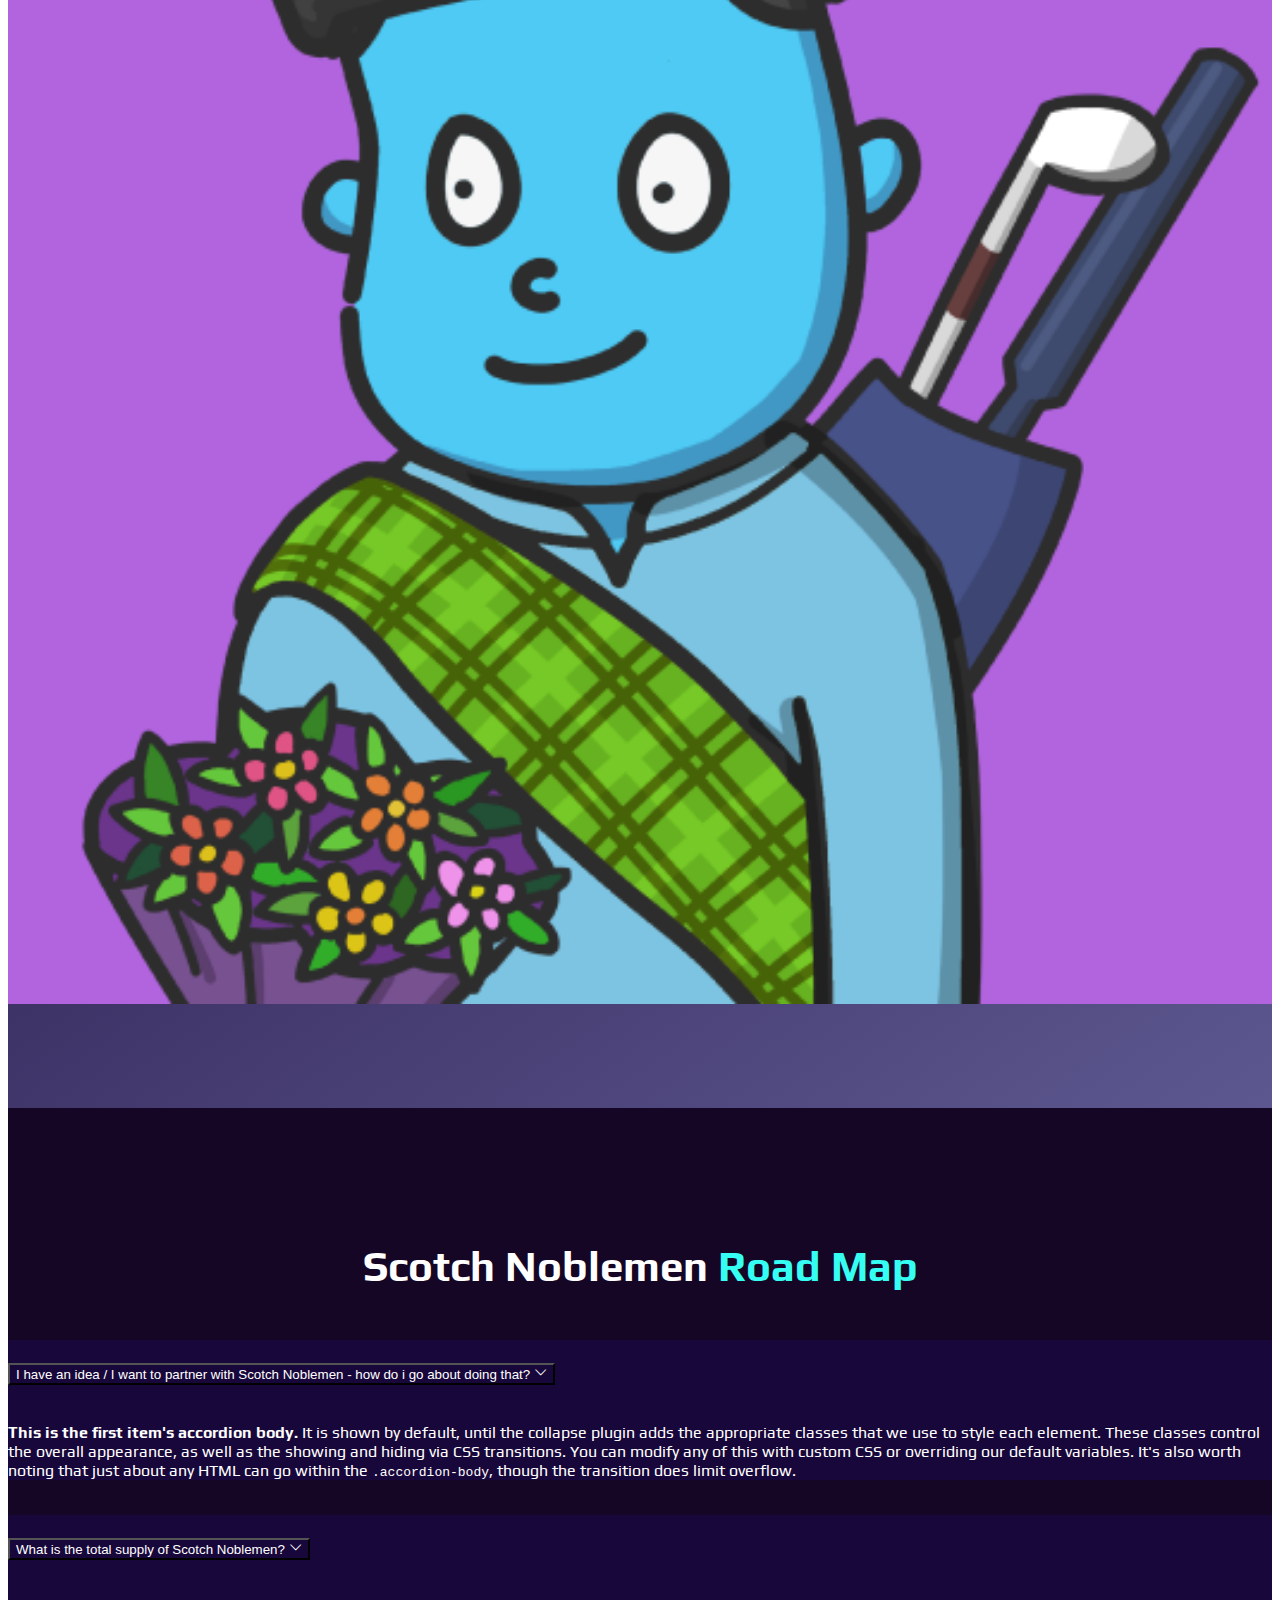
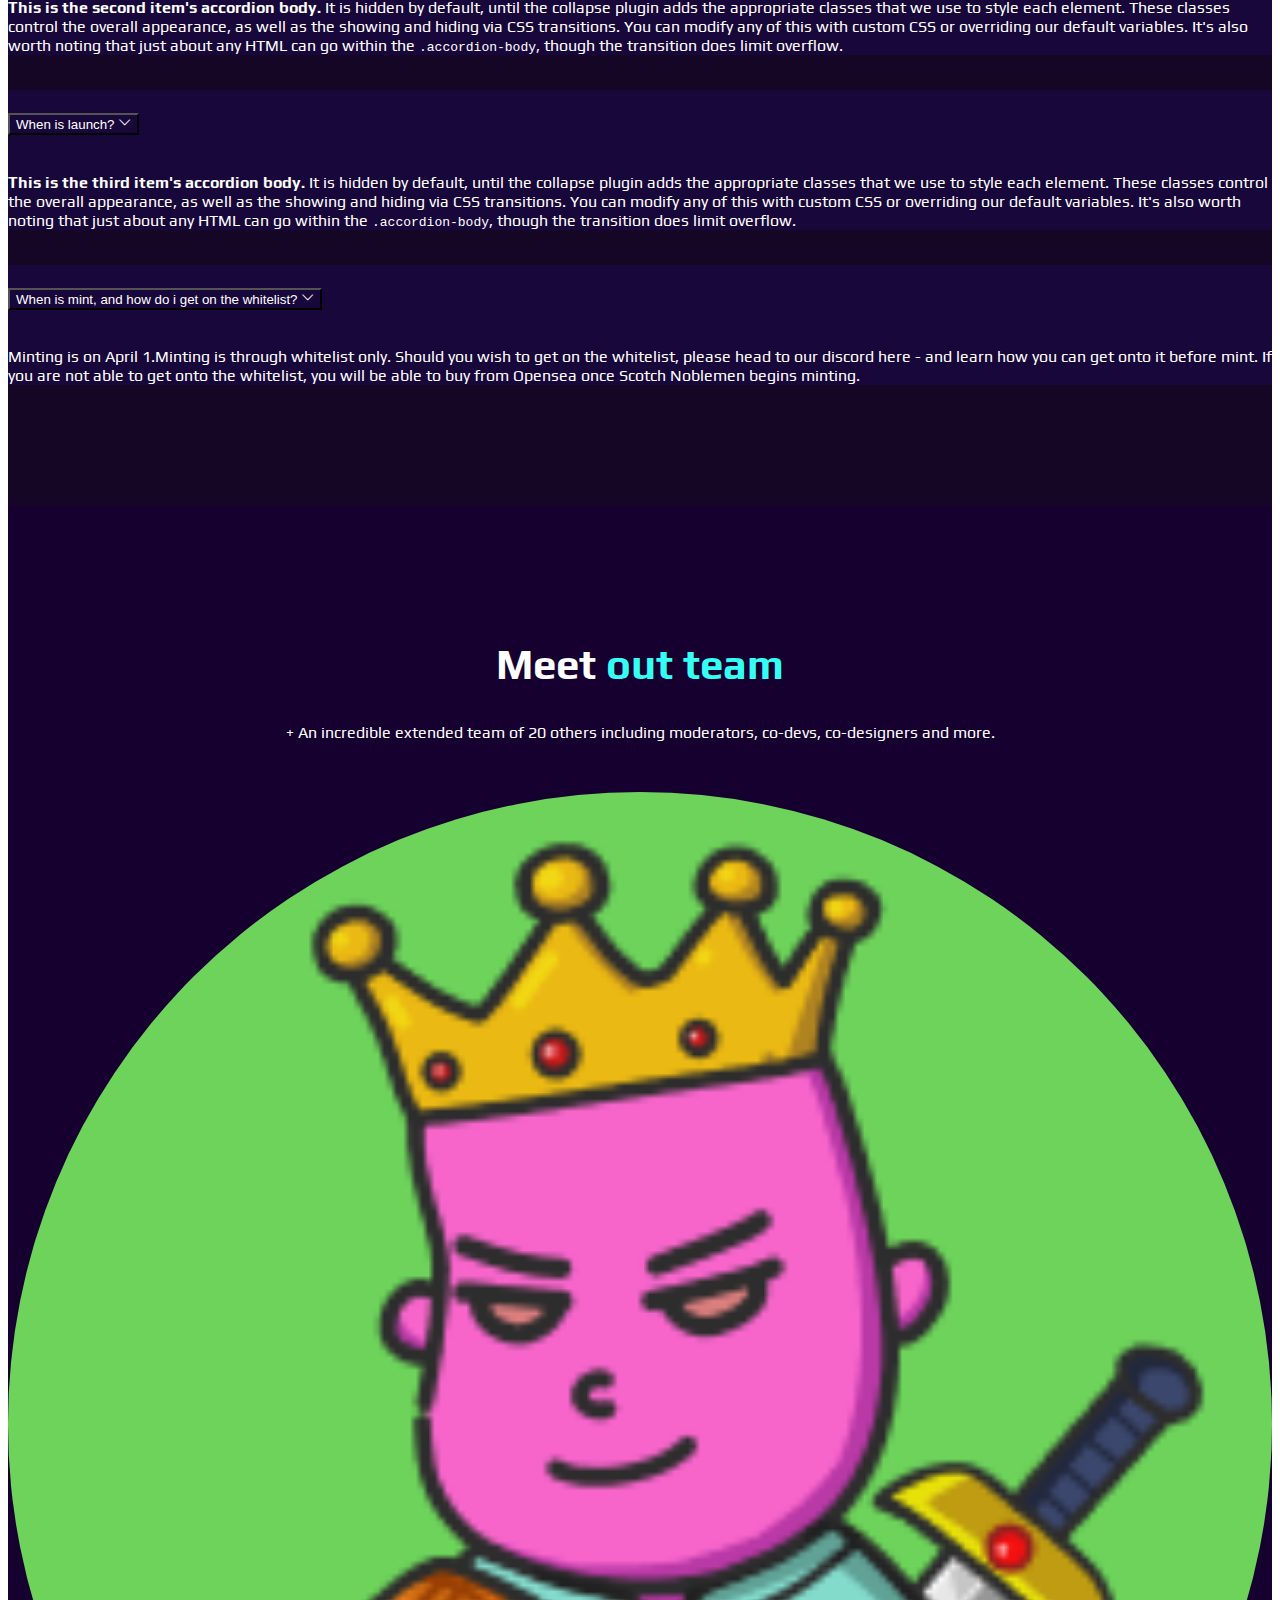
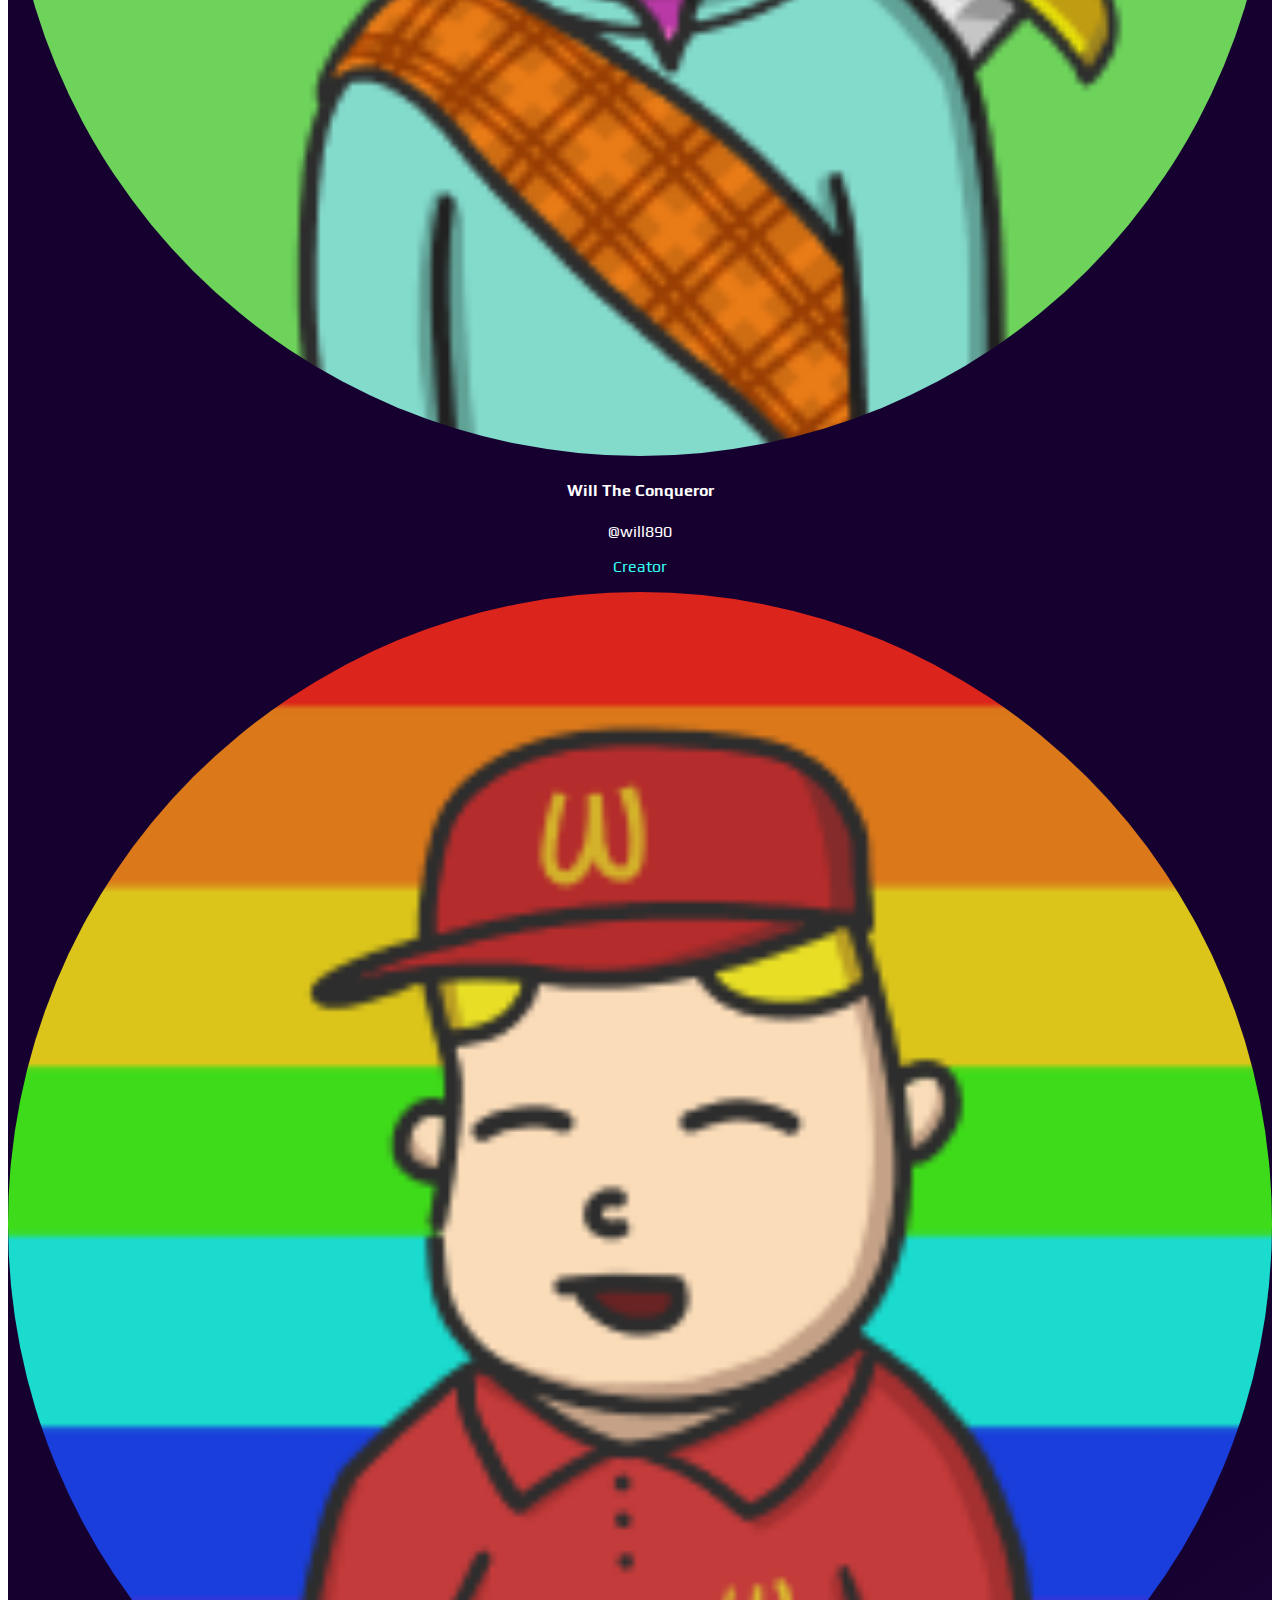
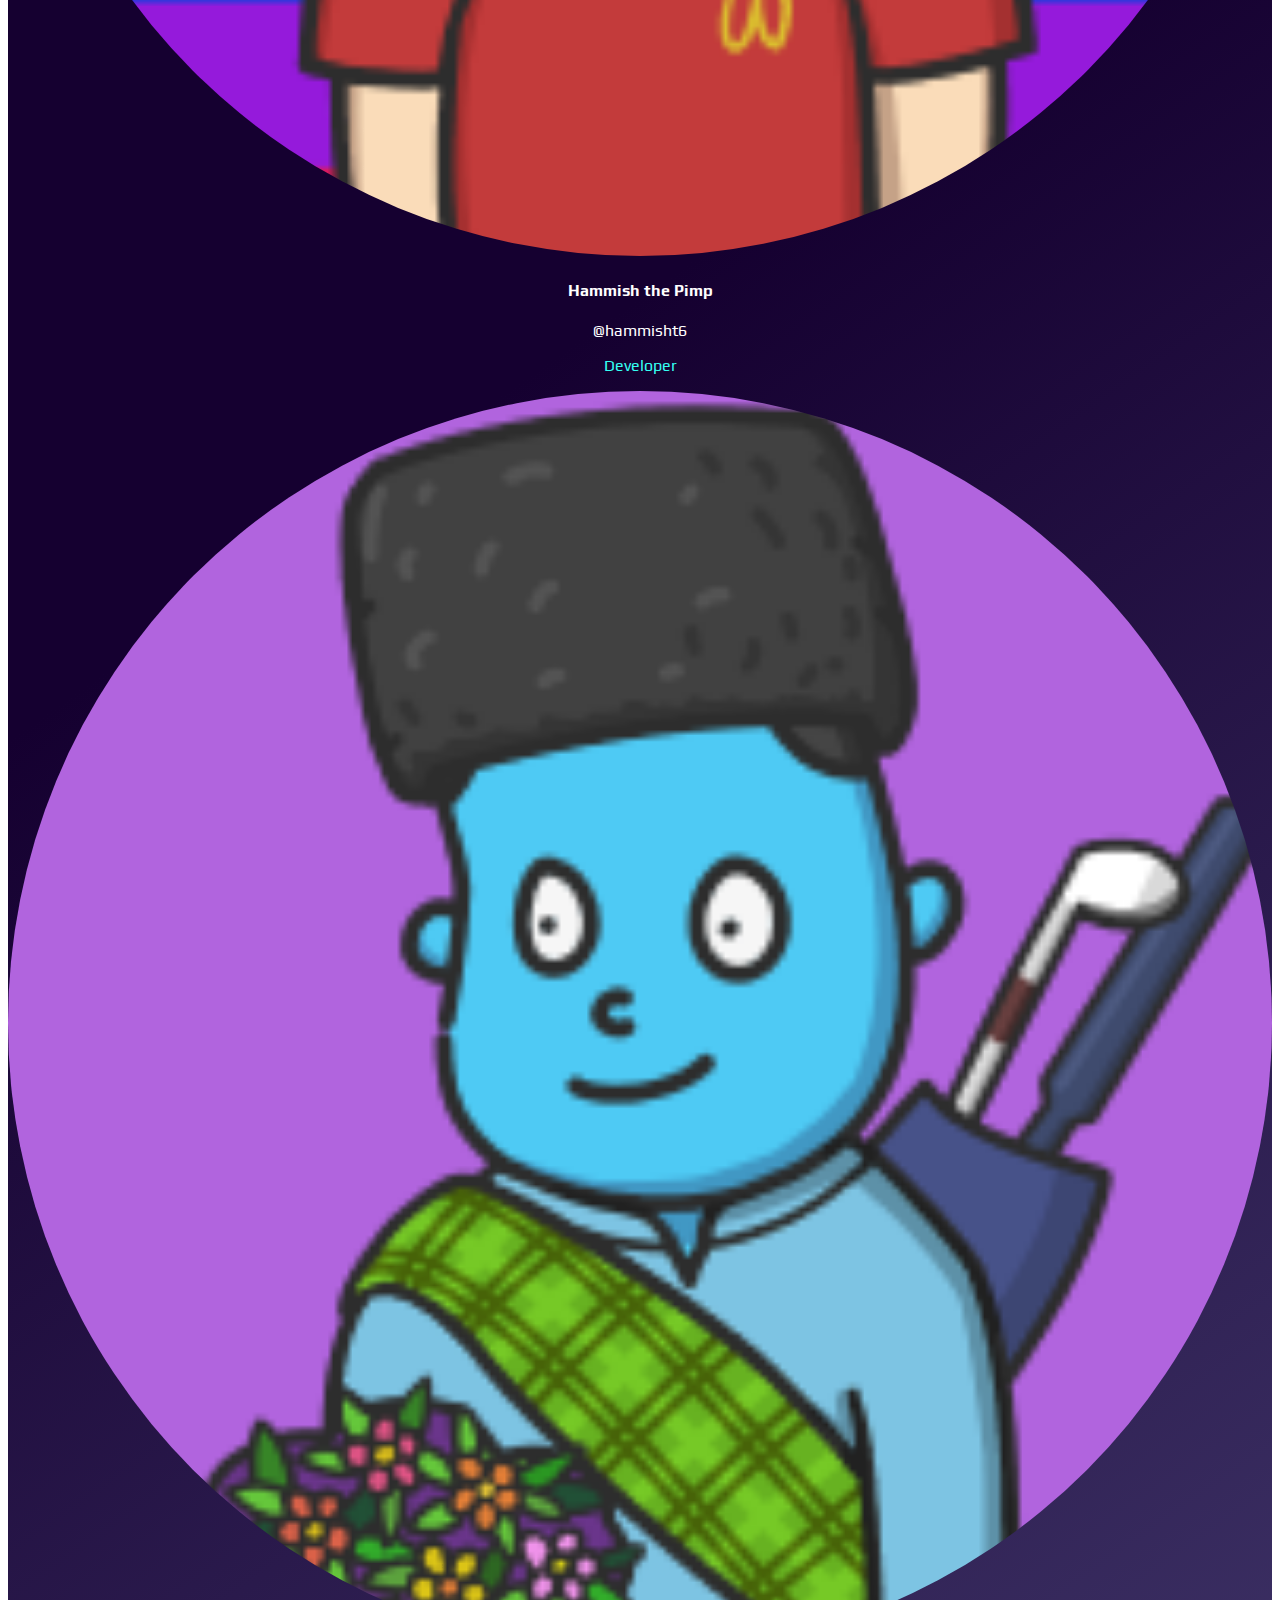
==== commit 36cafc2d: "nothing" ====
--- a/index.html
+++ b/index.html
@@ -57,6 +57,9 @@
                 <li class="nav-item">
                   <a class="nav-link" href="/white-paper.html">White paper</a>
                 </li>
+                <li class="nav-item">
+                  <a class="nav-link" href="/public/mintnft.html">Mint NFTs</a>
+                </li>                
                 <li class="nav-item">
                   <a class="nav-link" href="#">FAQ's </a>
                 </li>
@@ -450,8 +453,8 @@
         <div class="row">
           <div class="col-md-12">
             <div class="join-cta">
-              <h2><span>Join</span>Our Discord For latest updates</h2>
-              <a class="btn nft-btn" type="button">Click to join</a>
+              <h2><span>Join </span> Our Discord For latest updates</h2>
+              <a href="https://discord.com/invite/jRyTSskbA4" type="button">Click to join</a>
             </div>
           </div>
         </div>
@@ -476,7 +479,7 @@
             <div class="social-media">
               <ul>
                 <li>
-                  <a href="#"><i class="bi bi-discord"></i>Discord</a>
+                  <a href="https://discord.com/invite/jRyTSskbA4"><i class="bi bi-discord"></i>Discord</a>
                 </li>
                 <li>
                   <a href="#"
@@ -487,7 +490,7 @@
                   <a href="#"><i class="bi bi-medium"></i> Medium</a>
                 </li>
                 <li>
-                  <a href="#"><i class="bi bi-twitter"></i> Twiter</a>
+                  <a href="https://twitter.com/scotchnoblemen"><i class="bi bi-twitter"></i> Twitter</a>
                 </li>
               </ul>
             </div>
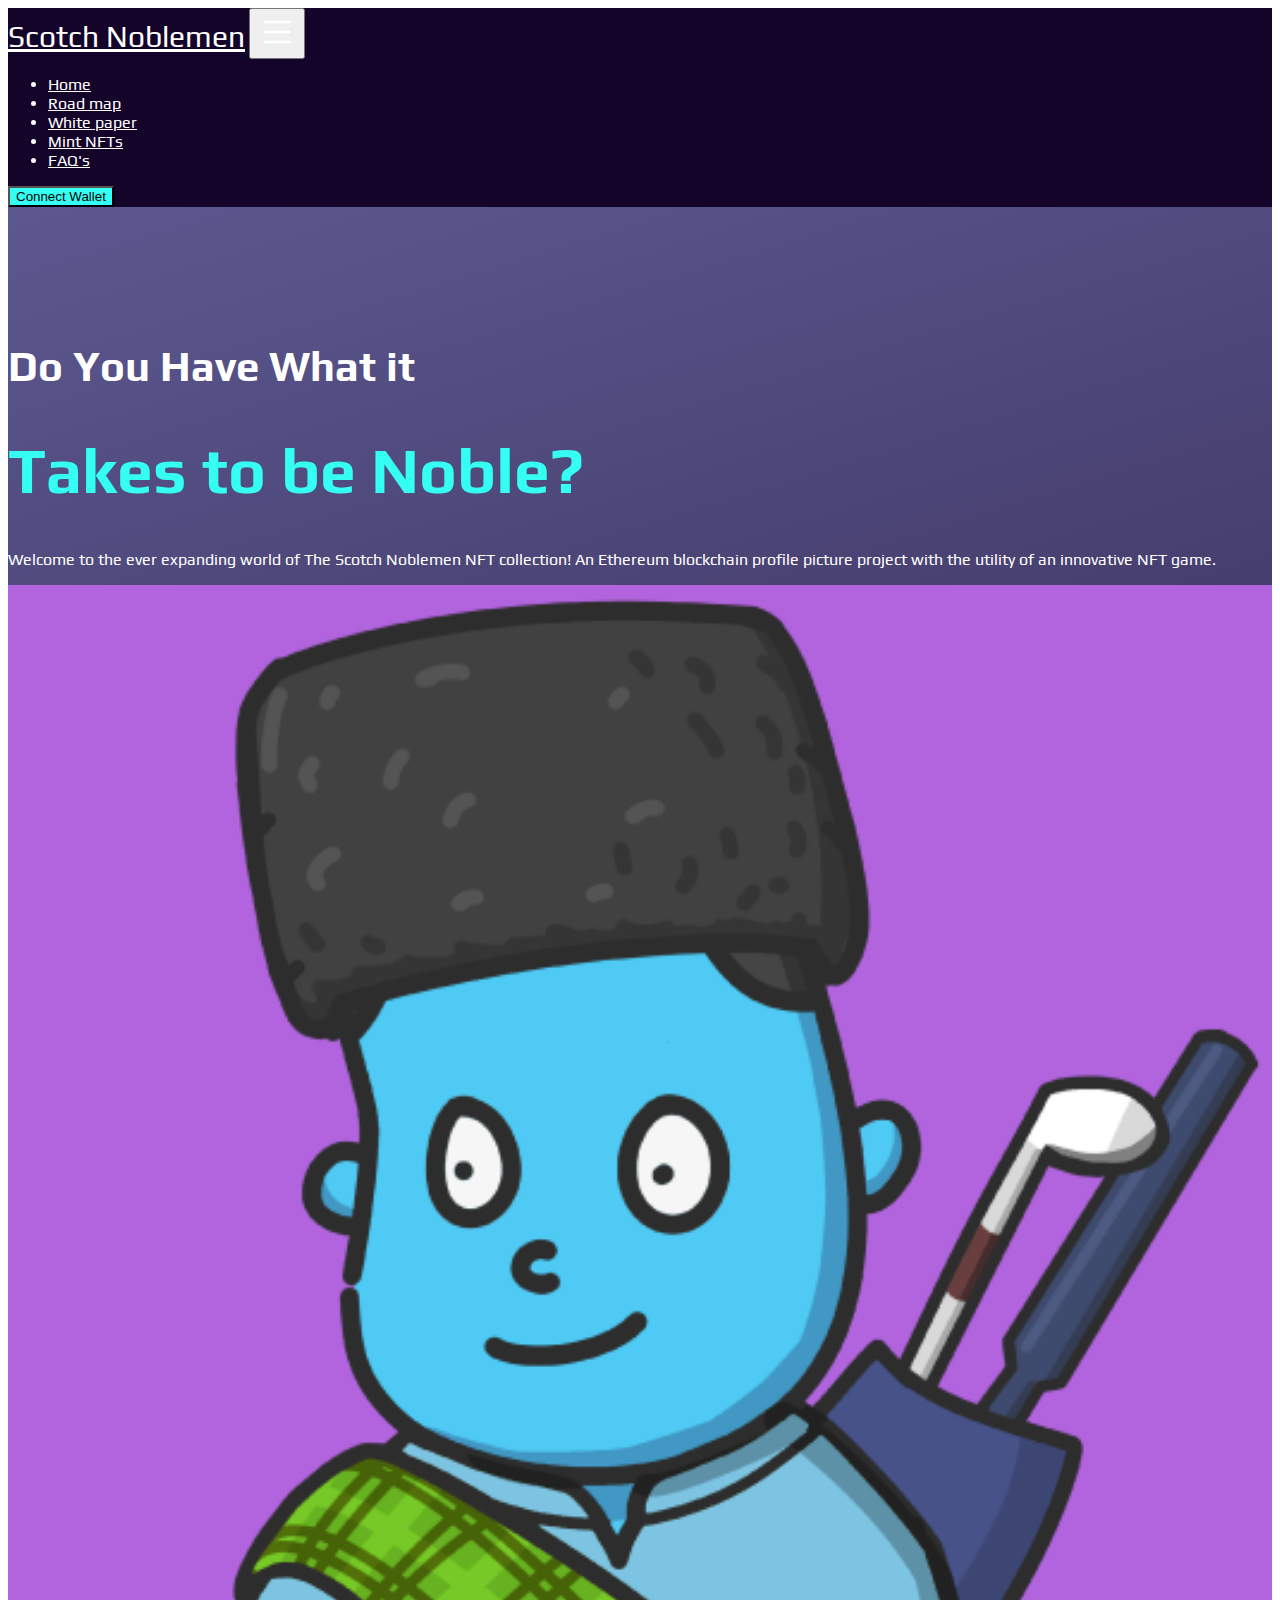
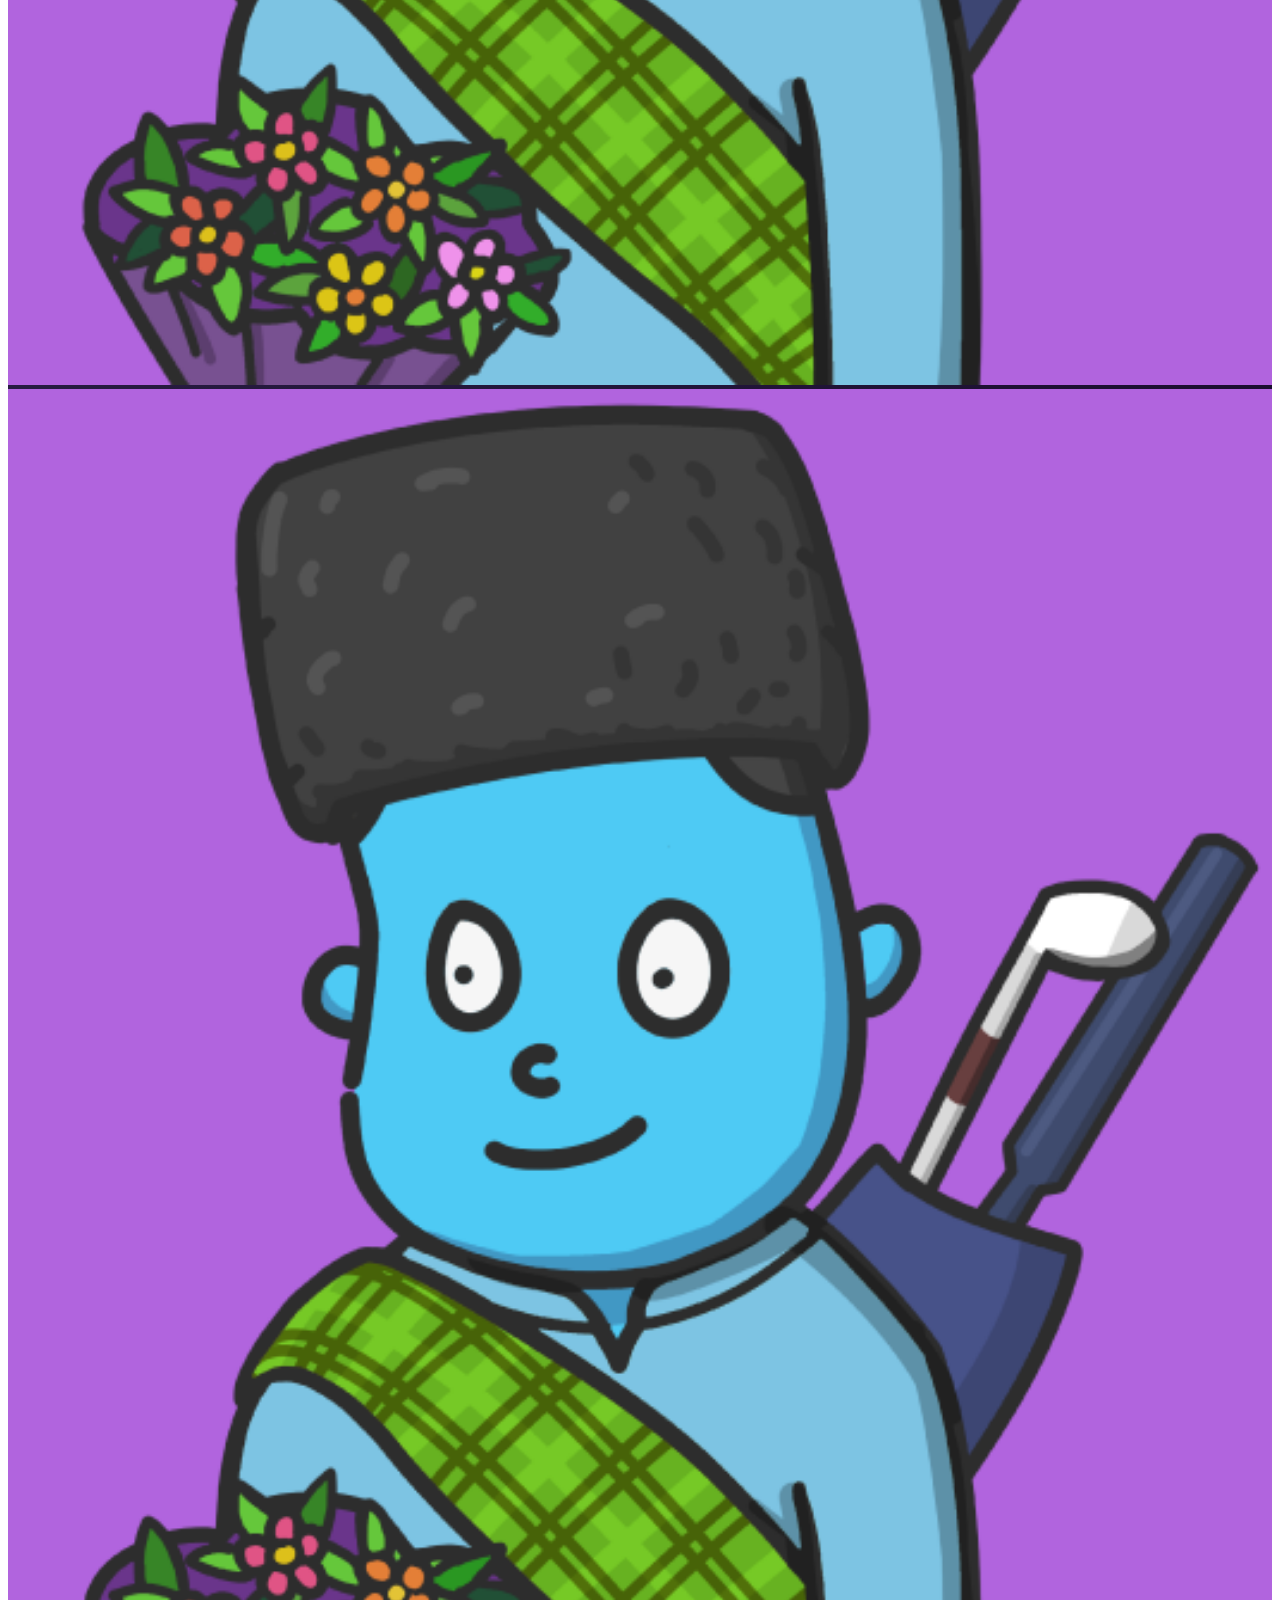
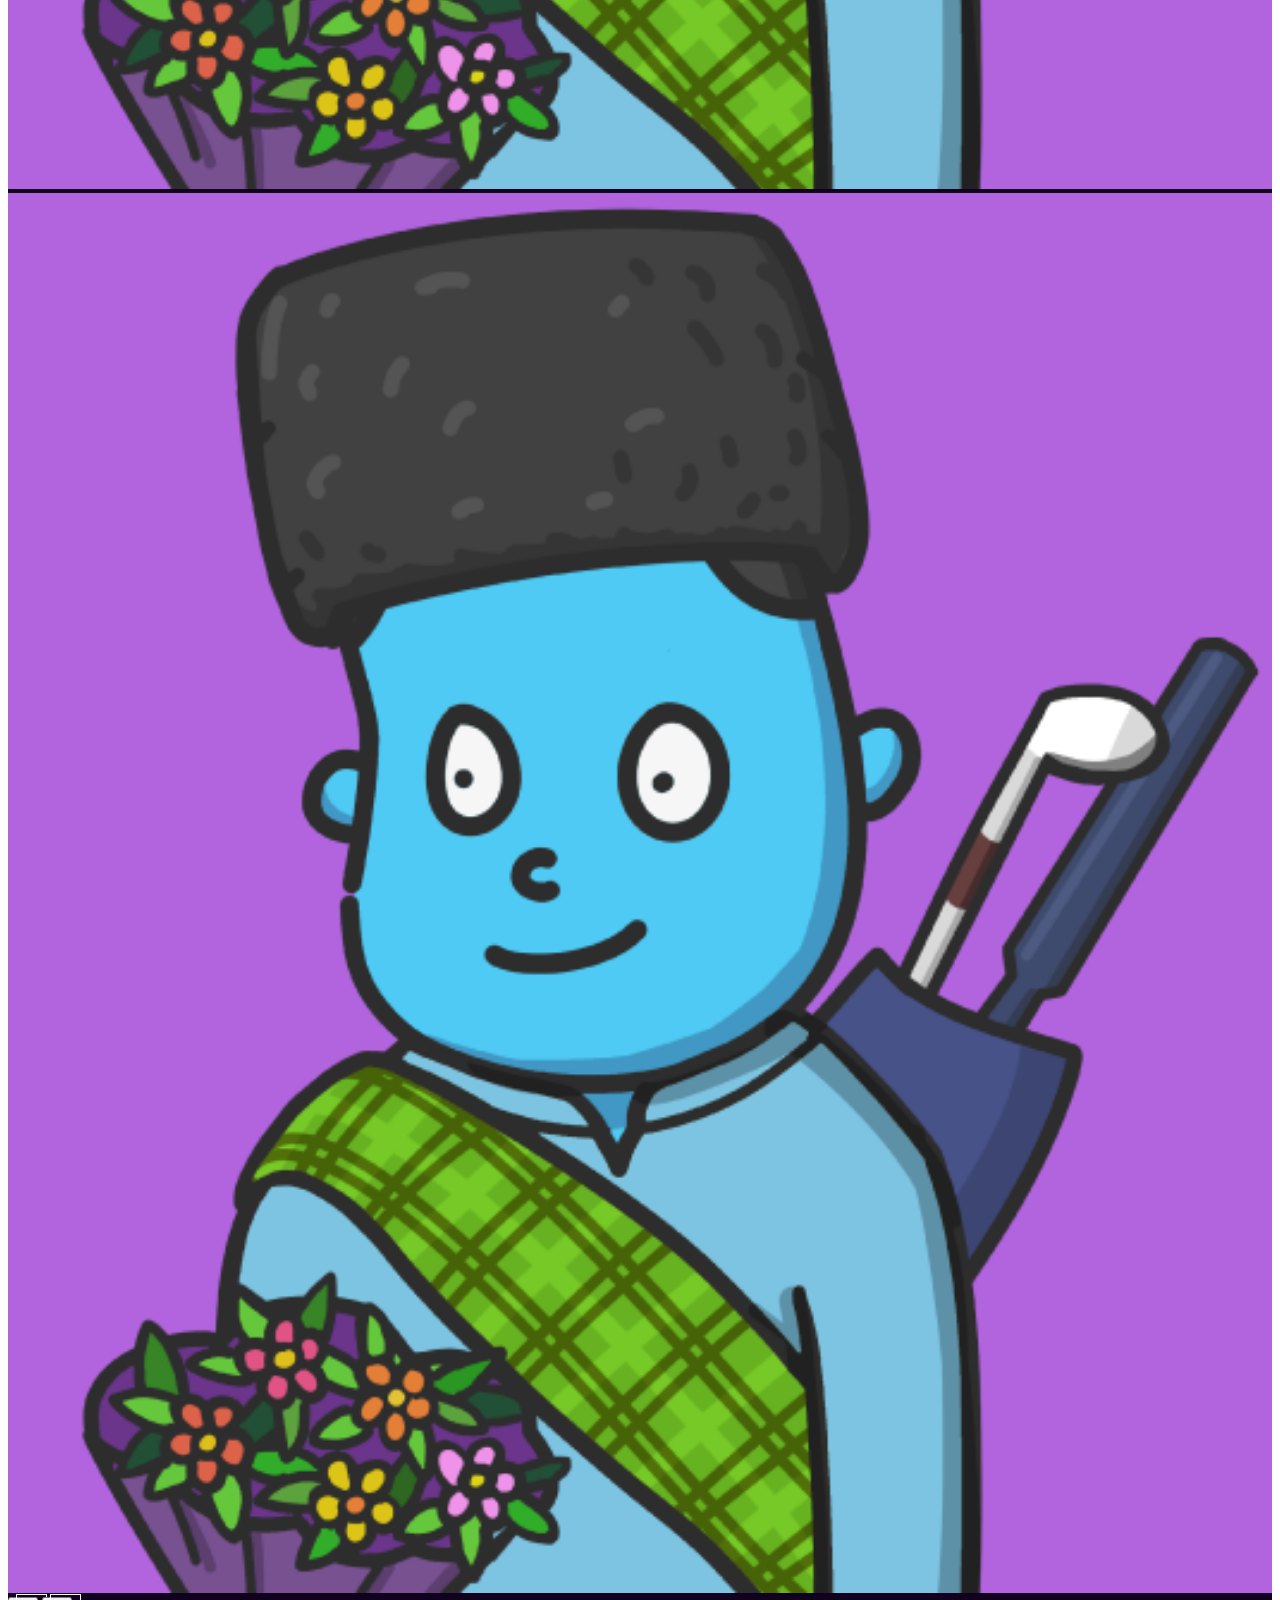
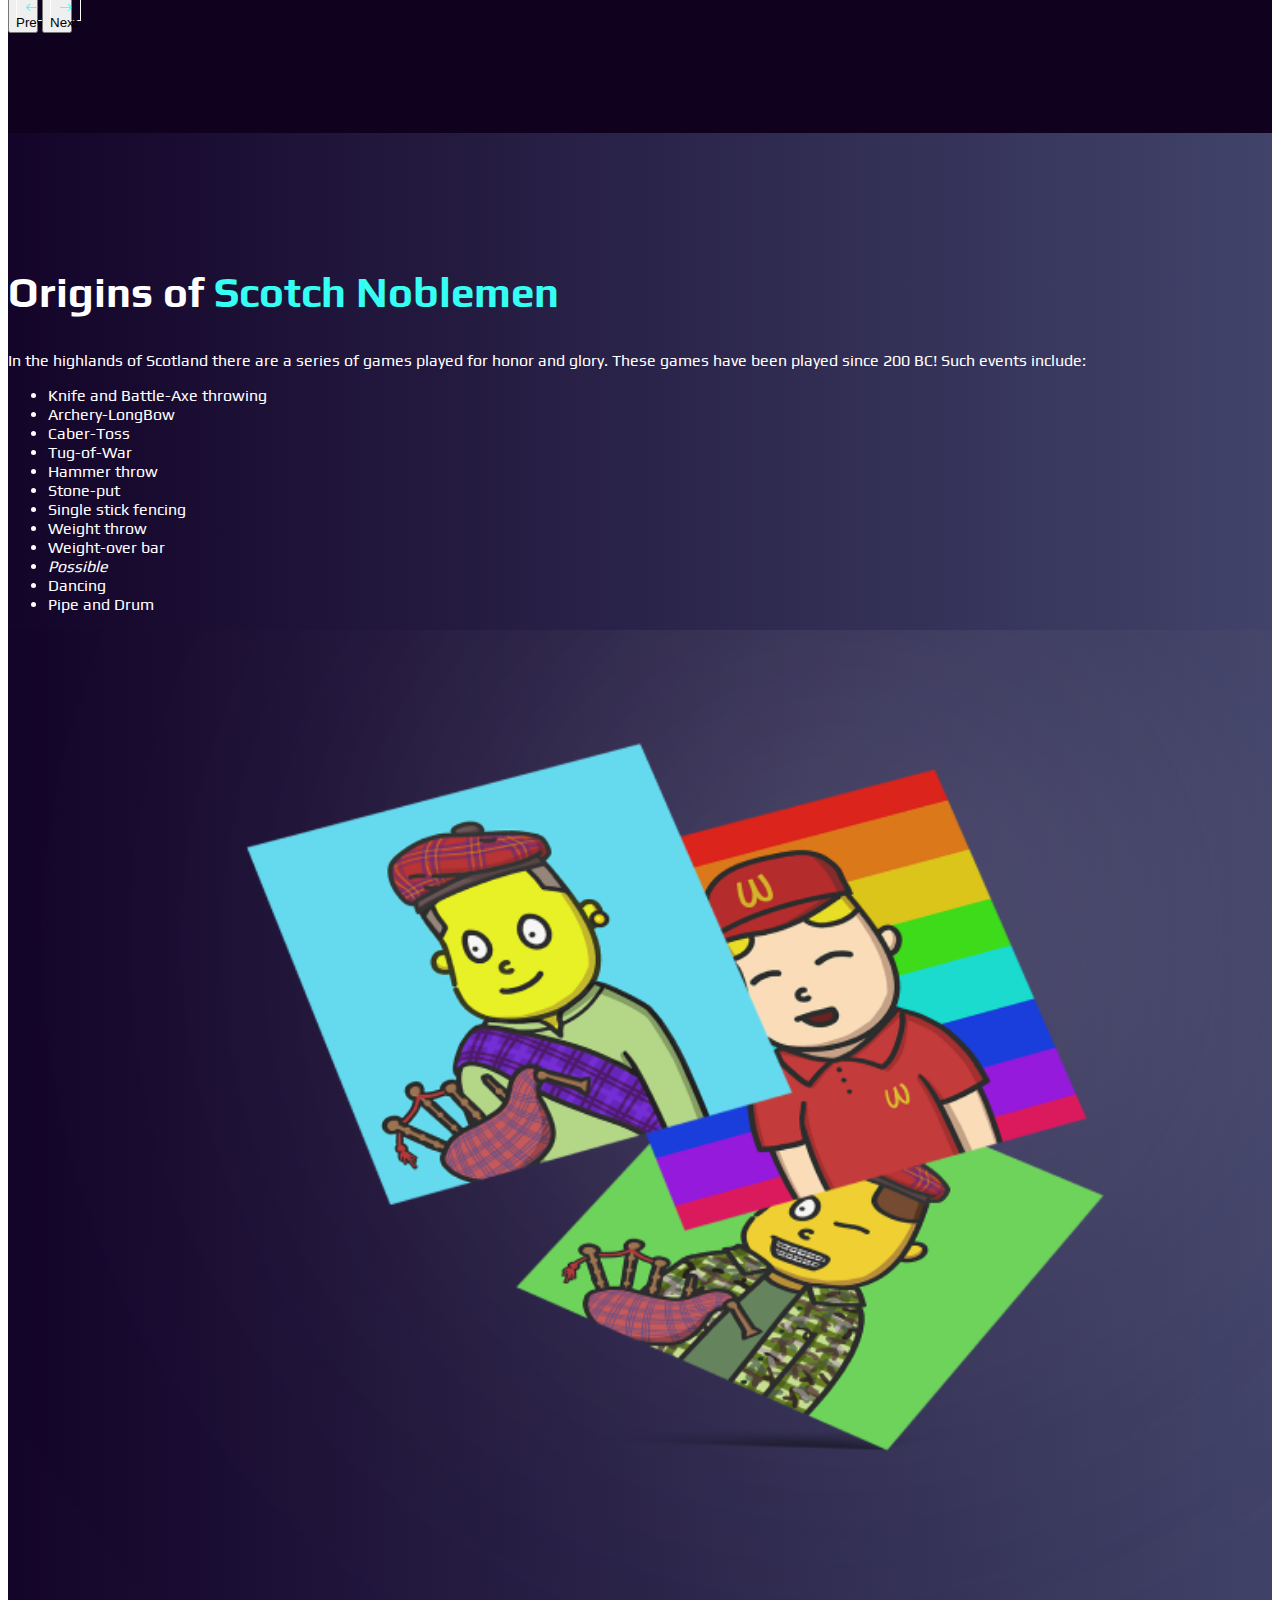
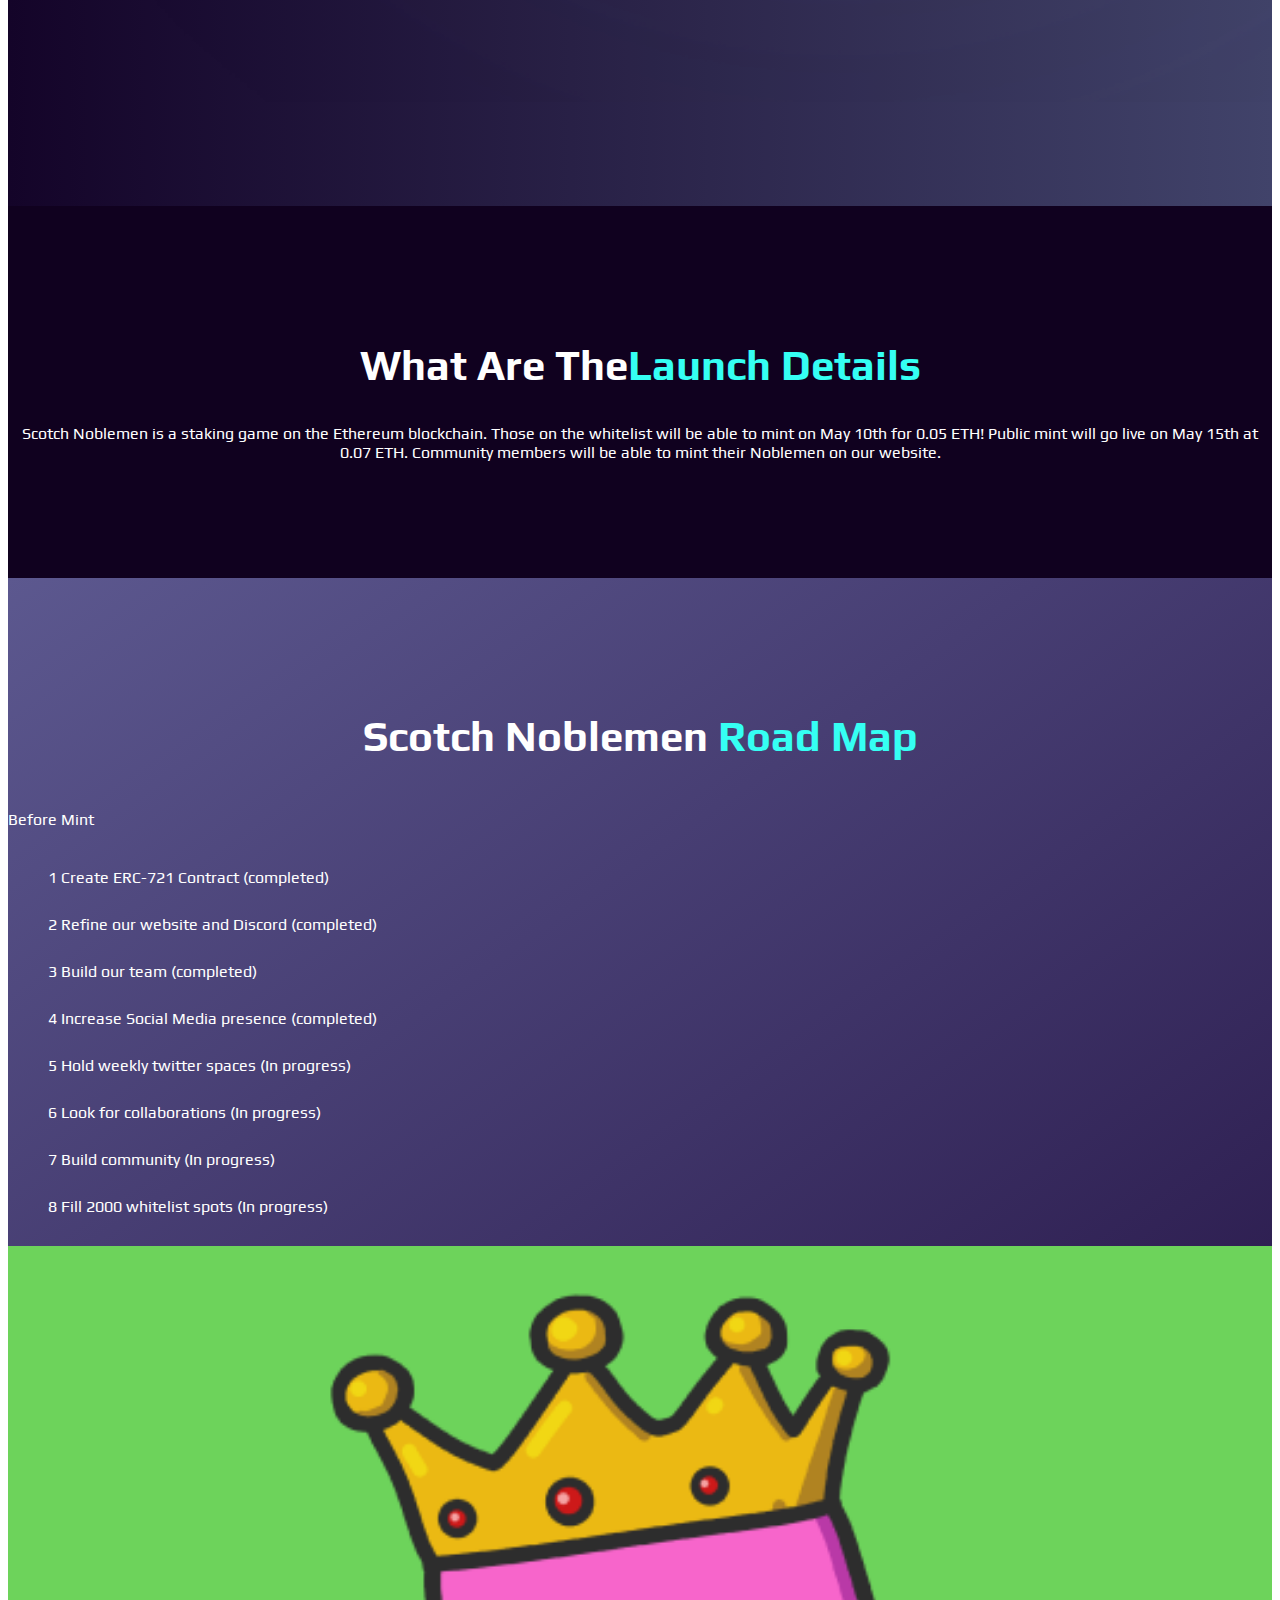
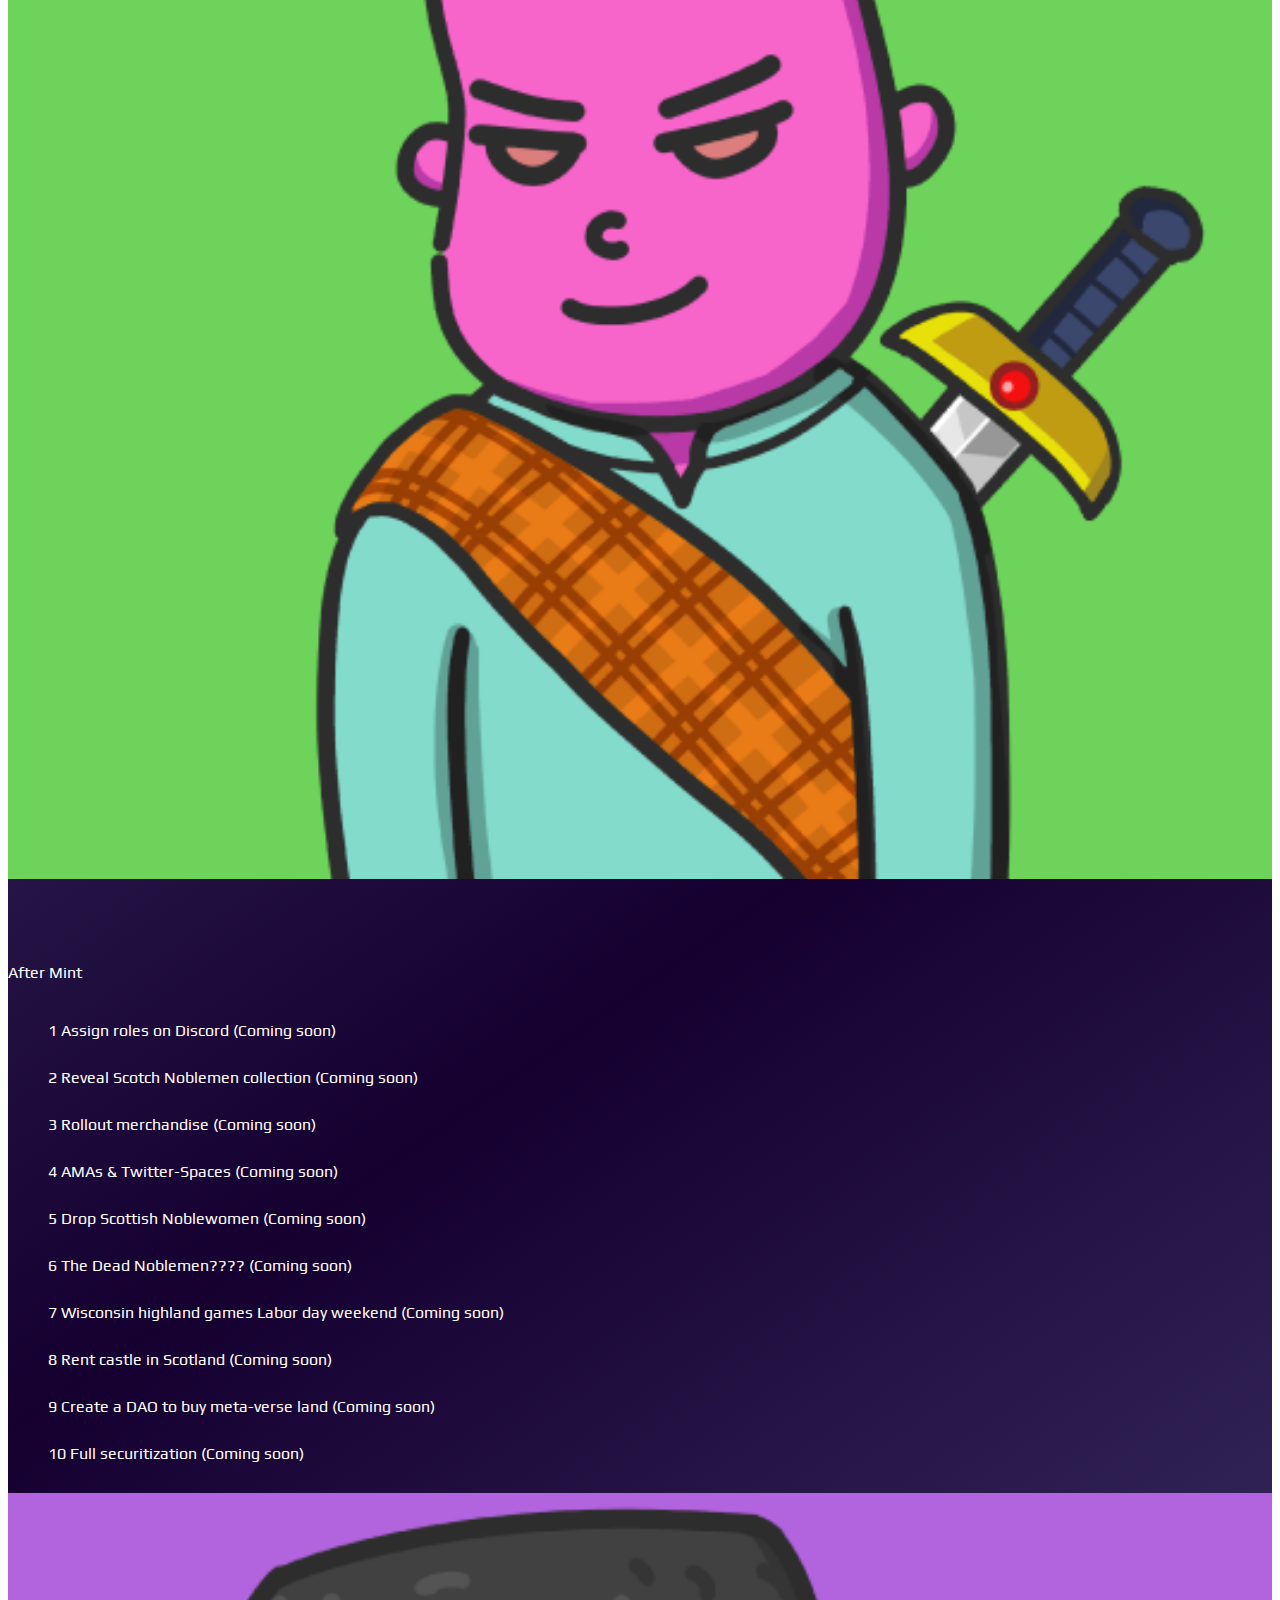
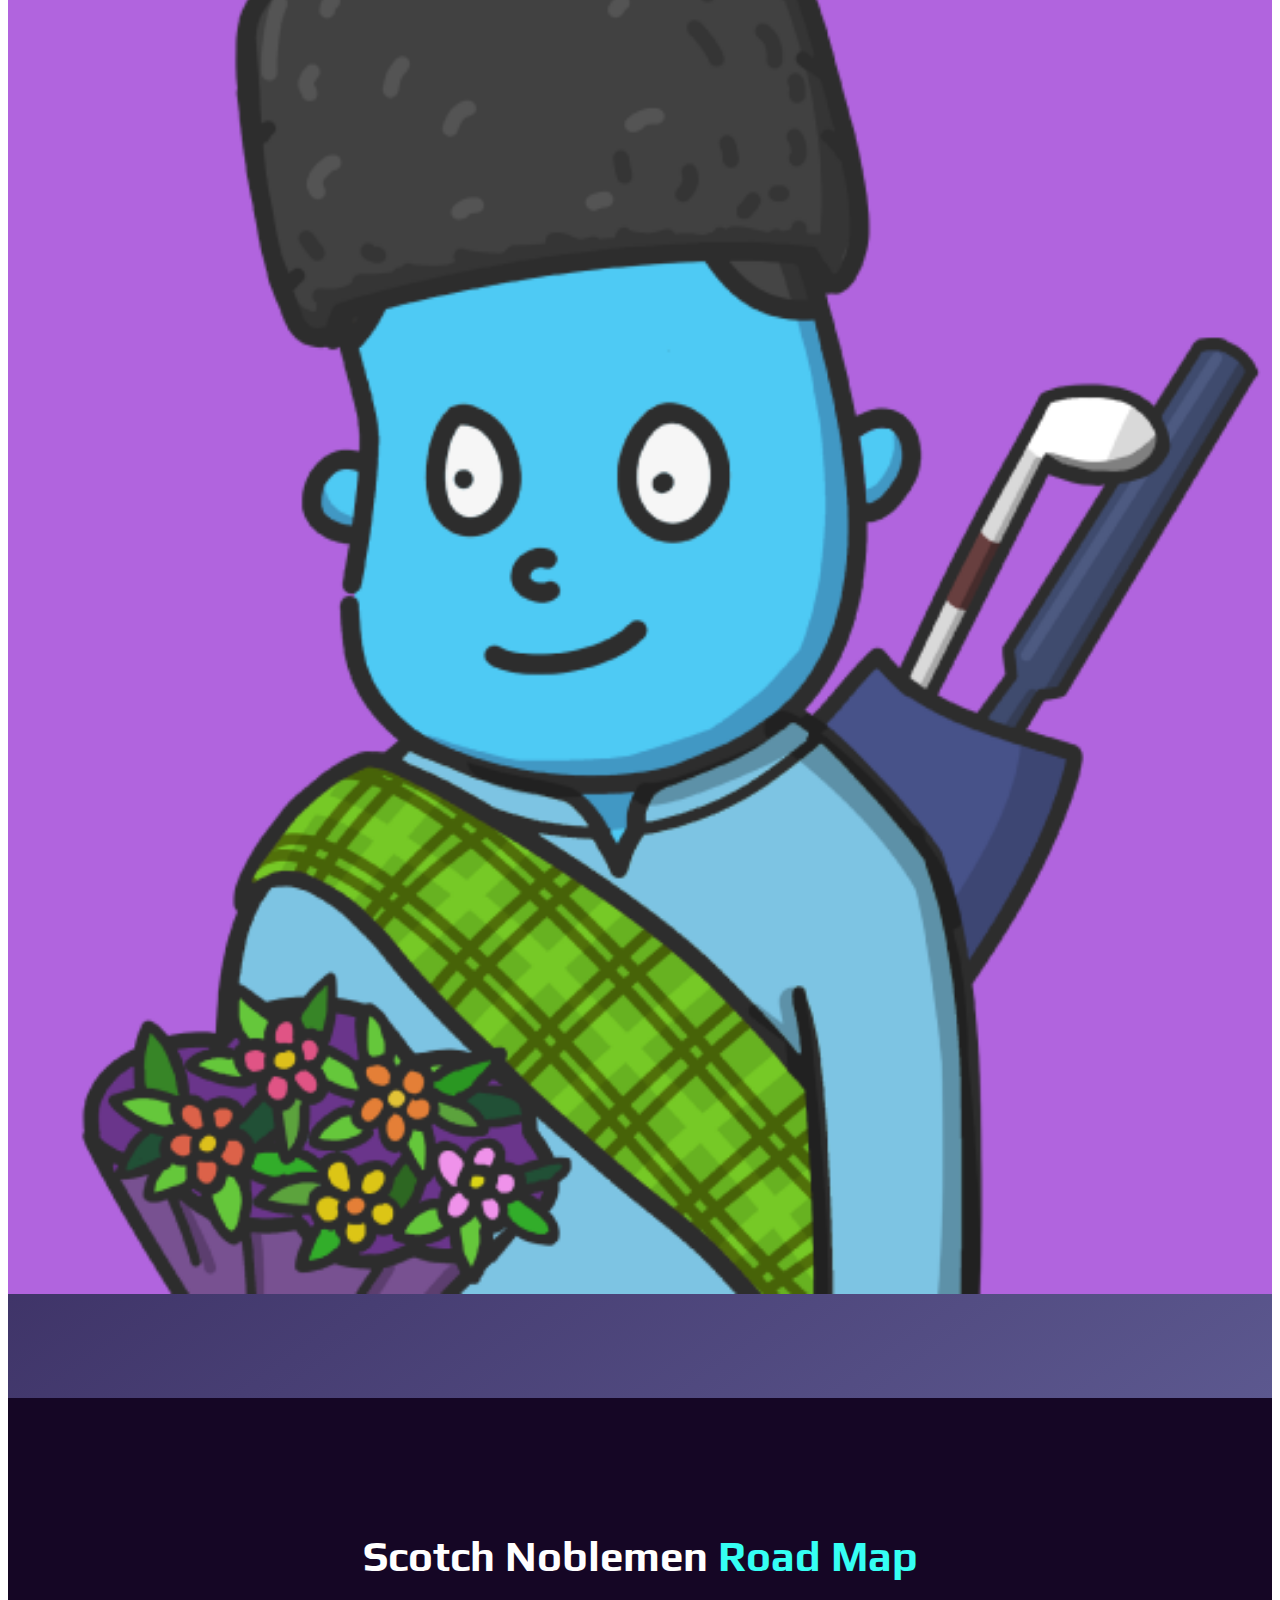
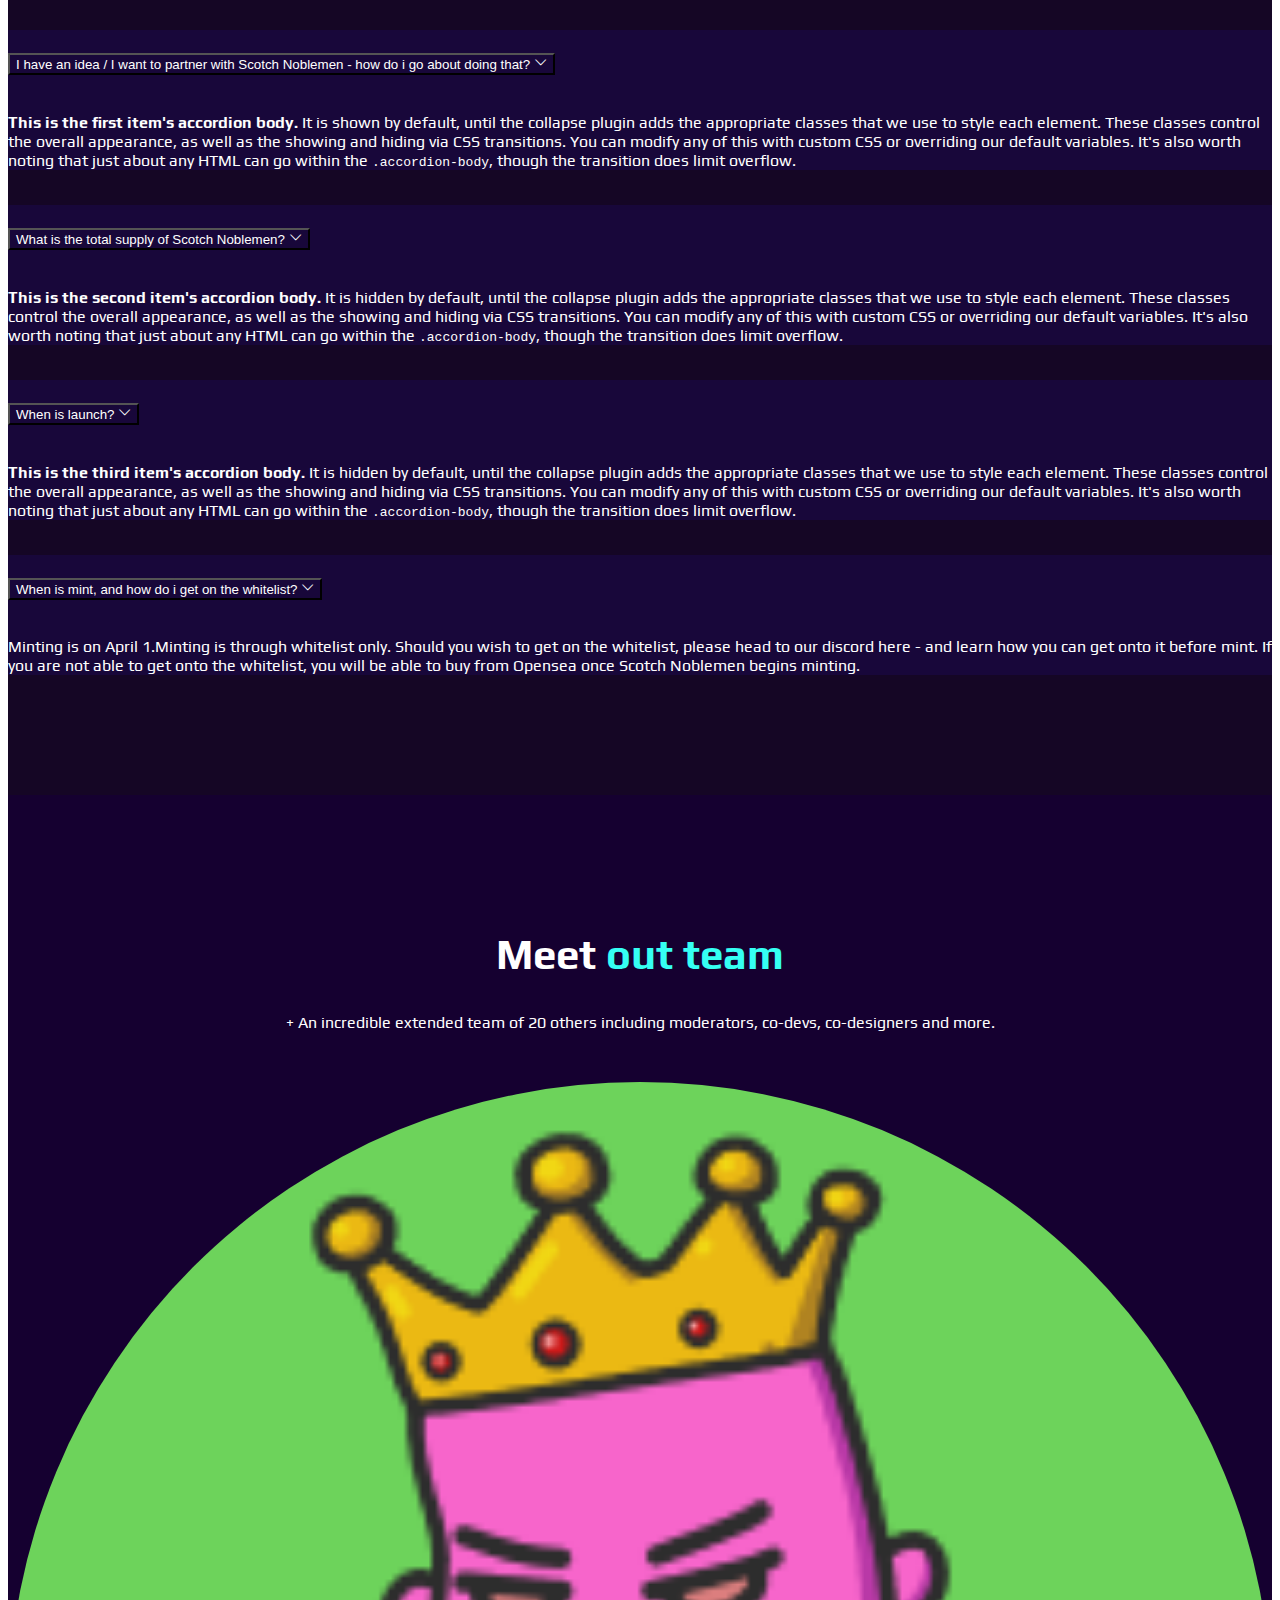
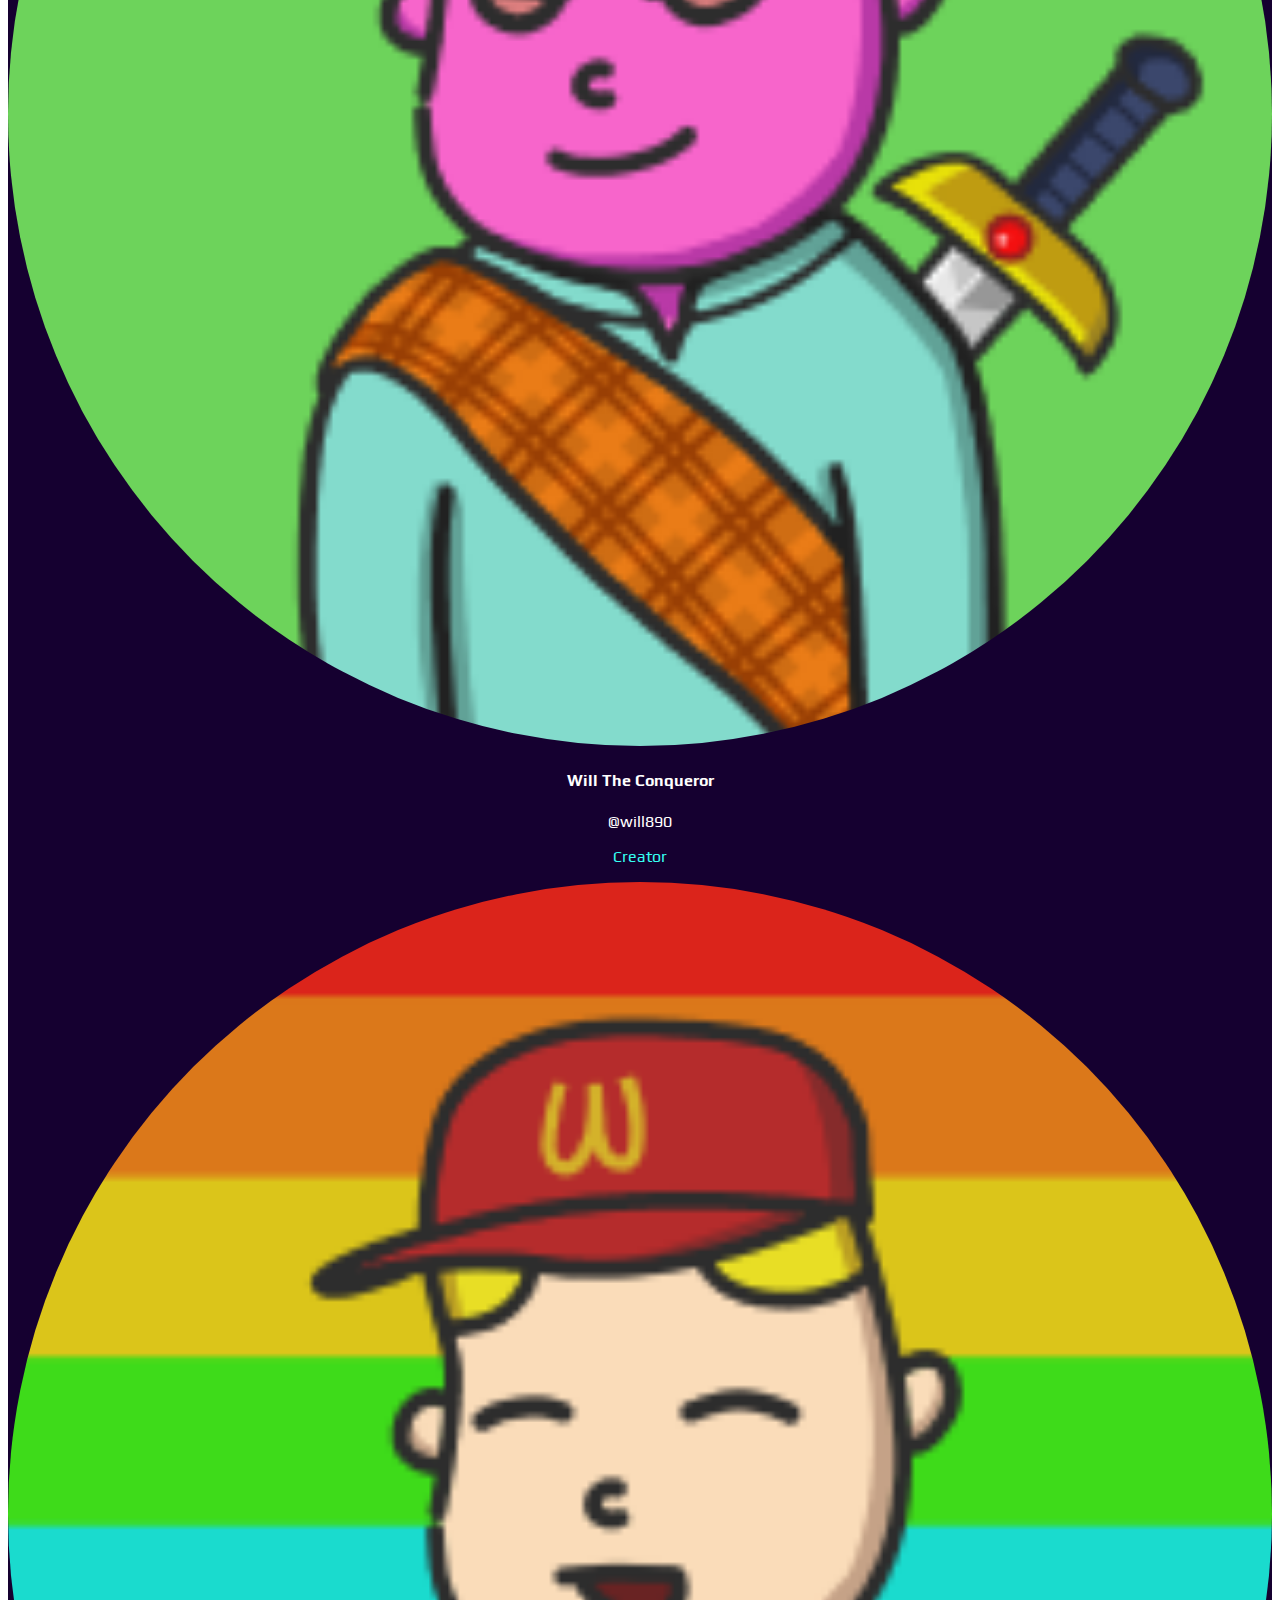
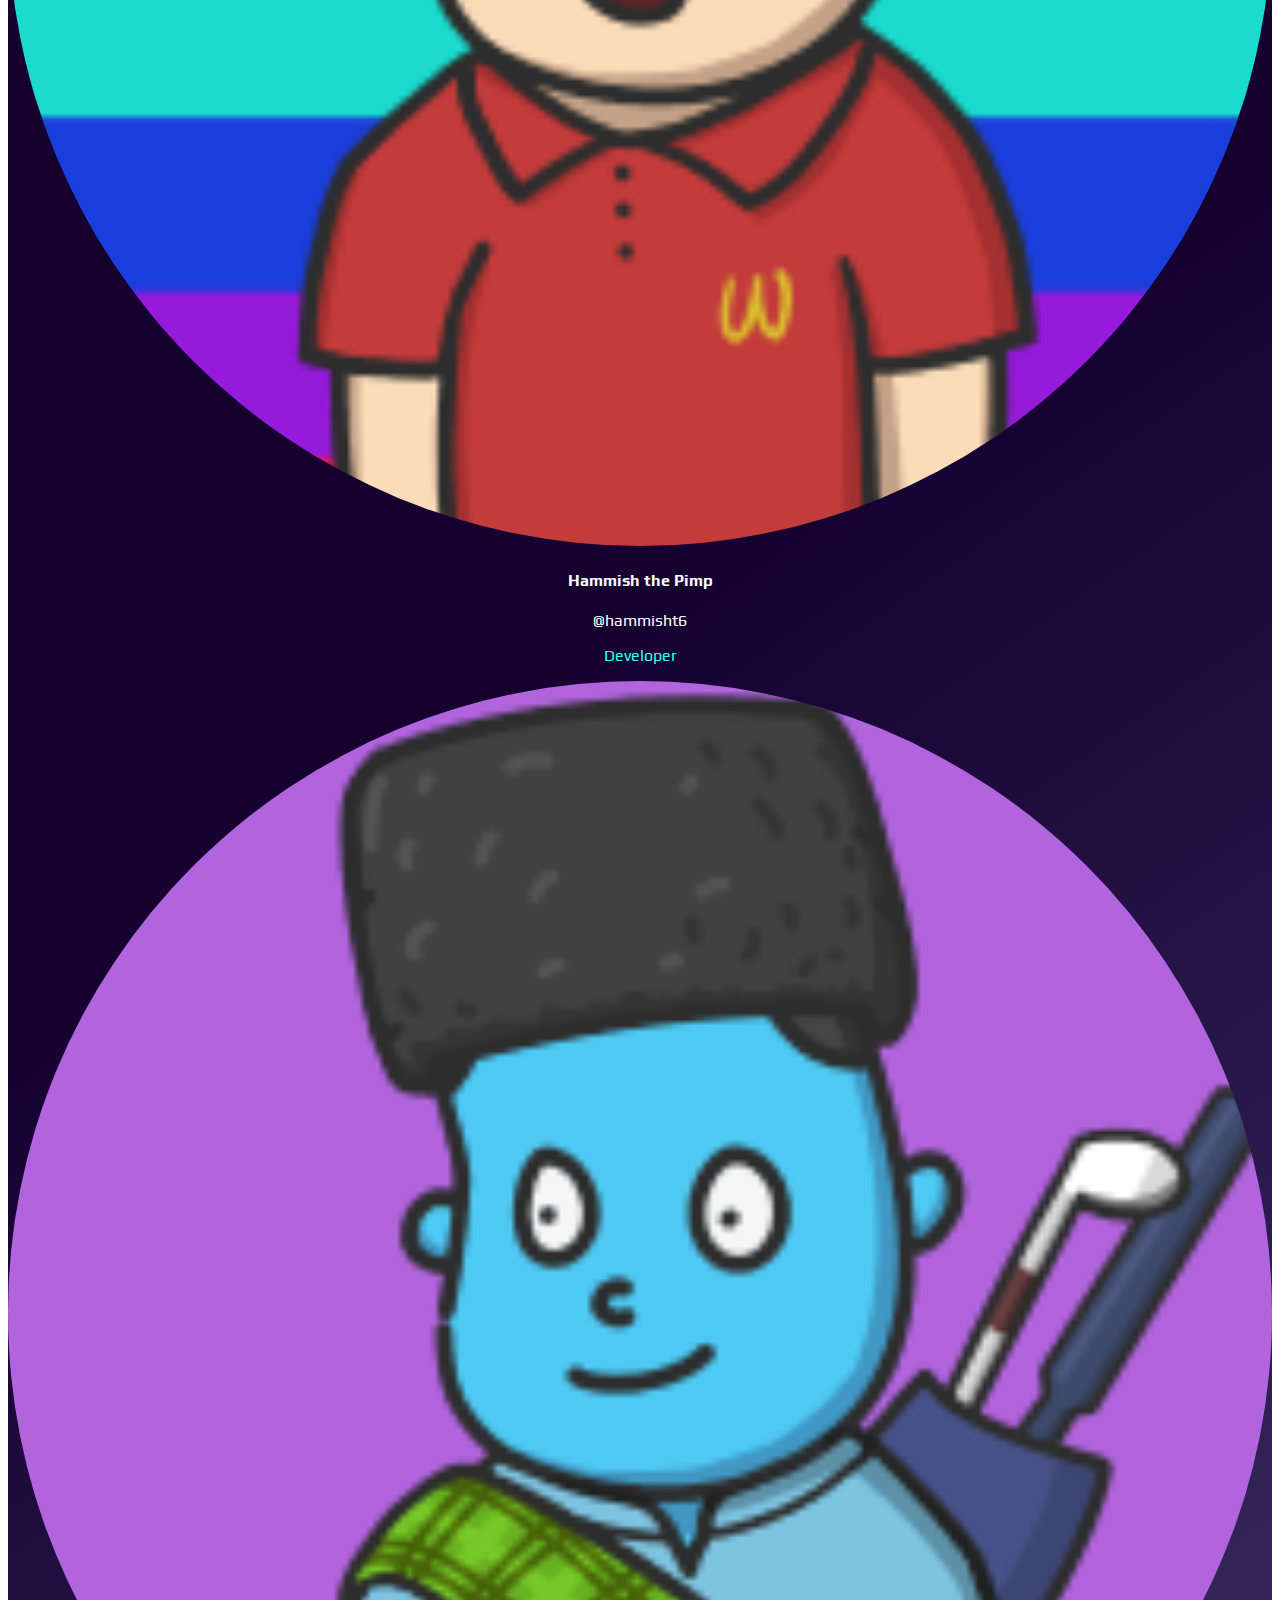
==== commit d2d55d80: "road map updates" ====
--- a/index.html
+++ b/index.html
@@ -160,12 +160,10 @@
         <div class="row">
           <div class="col-md-8 offset-md-2">
             <div class="content-area">
-              <h2>What Are <span>Launch Details</span></h2>
+              <h2>What Are The<span>Launch Details</span></h2>
               <p>
-                on Apri 1st, all whitelist holders will be able to mint NFT on
-                our webpage. the cost to mint is 0.05 ETH. On April 2nd, the
-                public will be able to mint the NFT on our page.The cost to mint
-                becomes 0.07 ETH. On April 3rd, we will reveal NFTs.
+                Scotch Noblemen is a staking game on the Ethereum blockchain. Those on the whitelist will be able to mint on May 10th for 0.05 ETH! 
+                Public mint will go live on May 15th at 0.07 ETH. Community members will be able to mint their Noblemen on our website.
               </p>
             </div>
           </div>
@@ -190,20 +188,16 @@
               <div class="title">Before Mint</div>
               <div class="list">
                 <ol>
-                  <li>White list spots filled: 1000</li>
-                  <li>Weekly Twitter spaces</li>
-                  <li>
-                    Create largest multinational NFT team
-                    <ul>
-                      <li>Countries included are: USA, Ukraine,</li>
-                      <li>Bangladesh, China, Pakistan, England,</li>
-                      <li>Scotland, India, Crotia.</li>
-                    </ul>
+                  <li>Create ERC-721 Contract (completed)</li>
+                  <li>Refine our website and Discord (completed)</li>
+                  <li>Build our team (completed) </li>
+                      <li>Increase Social Media presence (completed)</li>
+                      <li>Hold weekly twitter spaces (In progress)</li>
+                      <li>Look for collaborations (In progress)</li>
                     </span>
                   </li>
-                  <li>Create ERC 721 smart contract</li>
-                  <li>Host weekly giveaways</li>
-                  <li>Collaborate</li>
+                  <li>Build community (In progress)</li>
+                  <li>Fill 2000 whitelist spots (In progress)</li>
                 </ol>
               </div>
             </div>
@@ -219,15 +213,17 @@
             <div class="list-area">
               <div class="title">After Mint</div>
               <div class="list">
-                <ul>
-                  <li>Rarity tools listing</li>
-                  <li>Scottish Noblemen to real life Lord:become a lord in the metaverse</li>
-                  <li>Haggis, Kilts, + Bagpipes: Braveheart watch party</li>
-                  <li>Scotland + Scotch Sweepstakes: win a trip to a fancy scotch distillery in Scotland</li>
-                  <li>Where was golf invented? Win a trip to st. Andrews golf course in Scotland</li>
-                  <li>First ever Scotish highland crypto themed ultra marathon race </li>
-                  <li>First ever crypto themed sailboat(regatta)</li>
-                </ul>
+                <ol>
+                  <li>Assign roles on Discord (Coming soon)</li>
+                  <li>Reveal Scotch Noblemen collection (Coming soon)</li>
+                  <li>Rollout merchandise (Coming soon)</li>
+                  <li>AMAs & Twitter-Spaces (Coming soon)</li>
+                  <li>Drop Scottish Noblewomen (Coming soon)</li>
+                  <li>The Dead Noblemen???? (Coming soon)</li>
+                  <li>Wisconsin highland games Labor day weekend  (Coming soon)</li>
+                  <li>Rent castle in Scotland (Coming soon)</li>
+                  <li>Create a DAO to buy meta-verse land (Coming soon)</li>
+                  <li>Full securitization (Coming soon)</li></ol>
               </div>
             </div>
           </div>
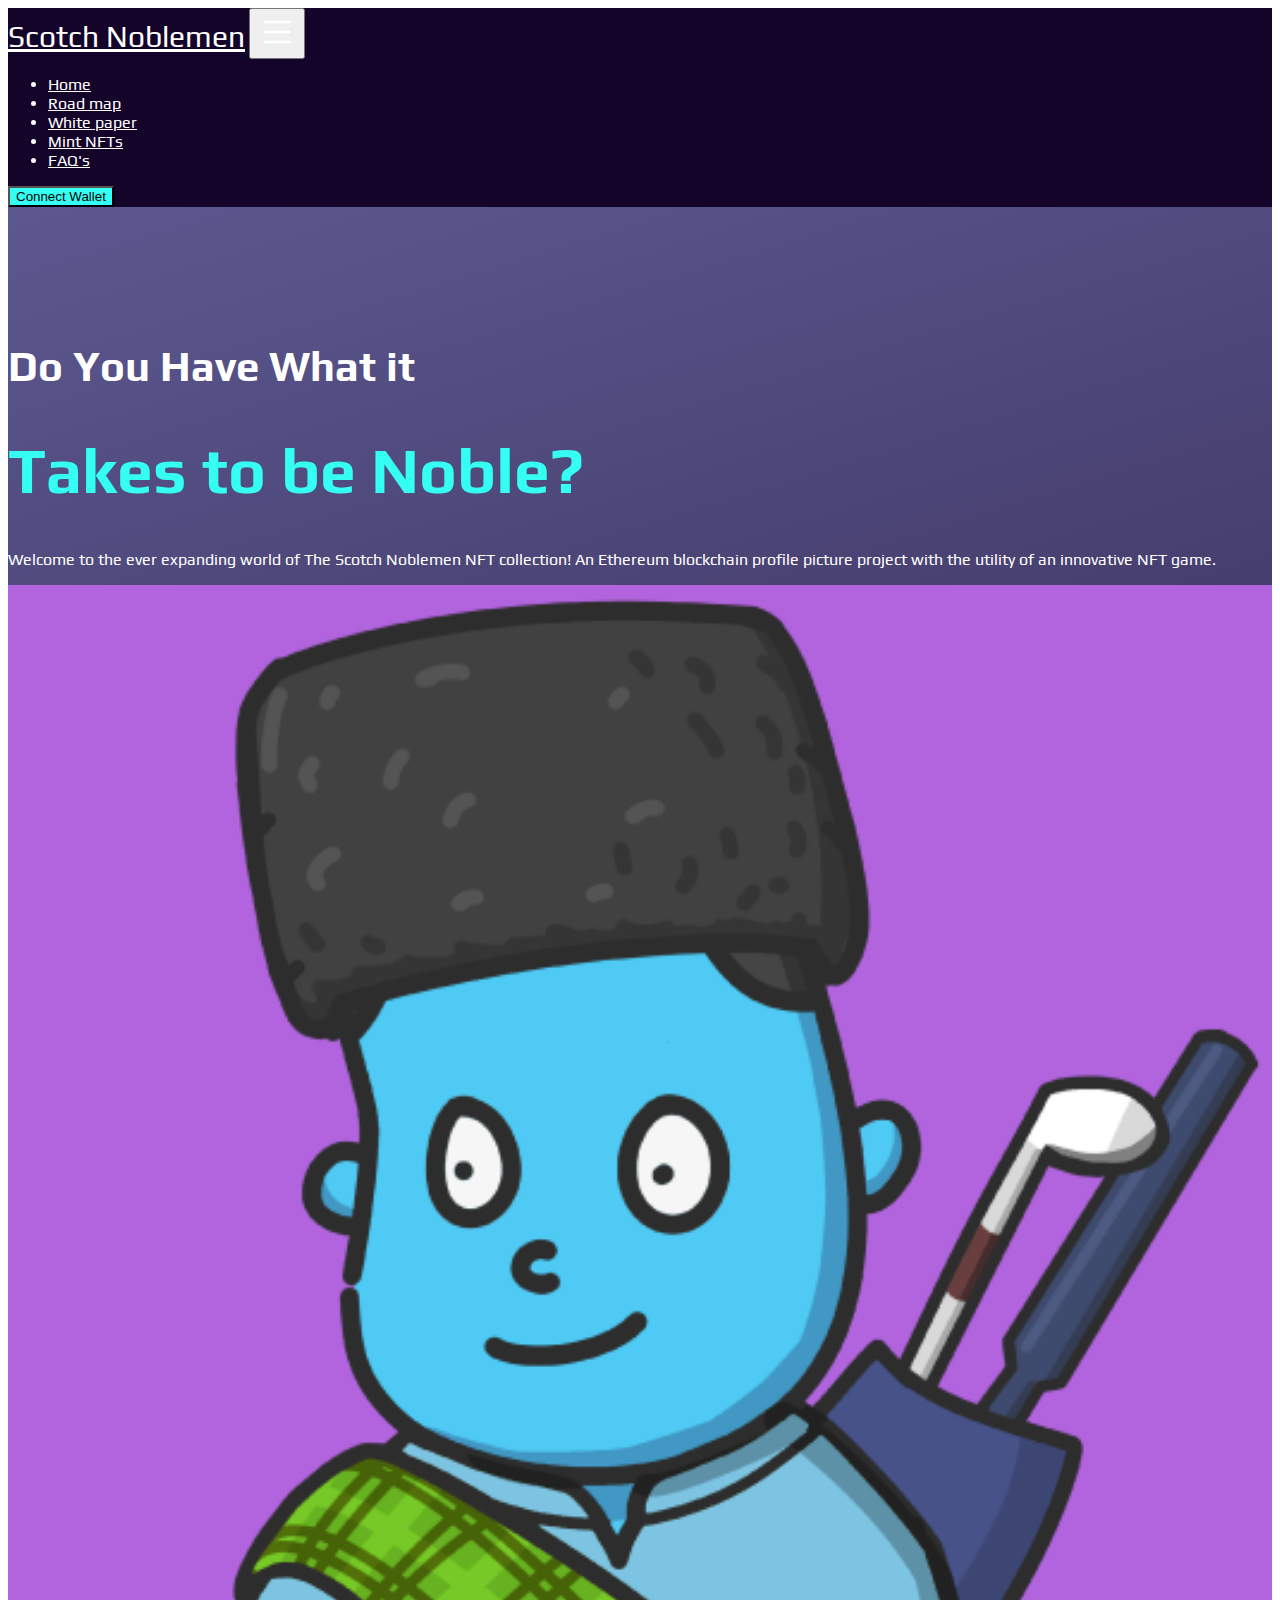
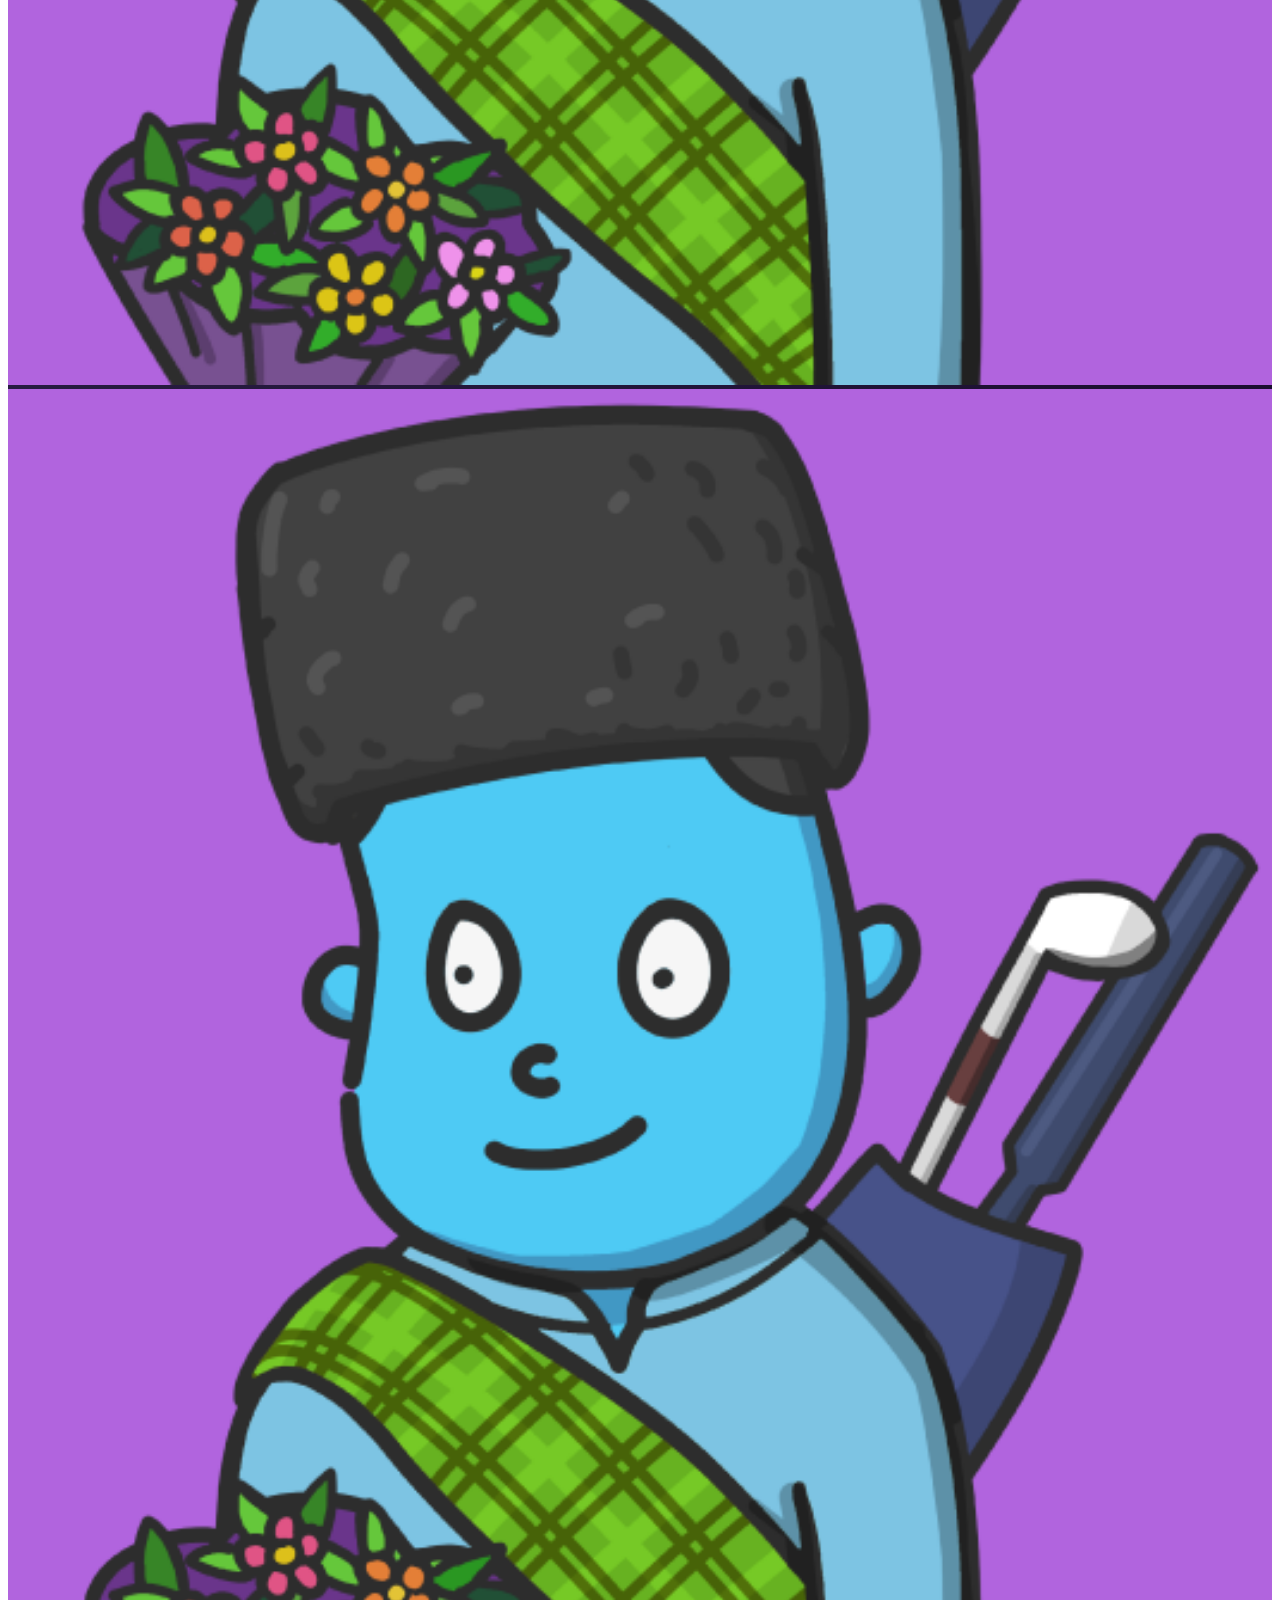
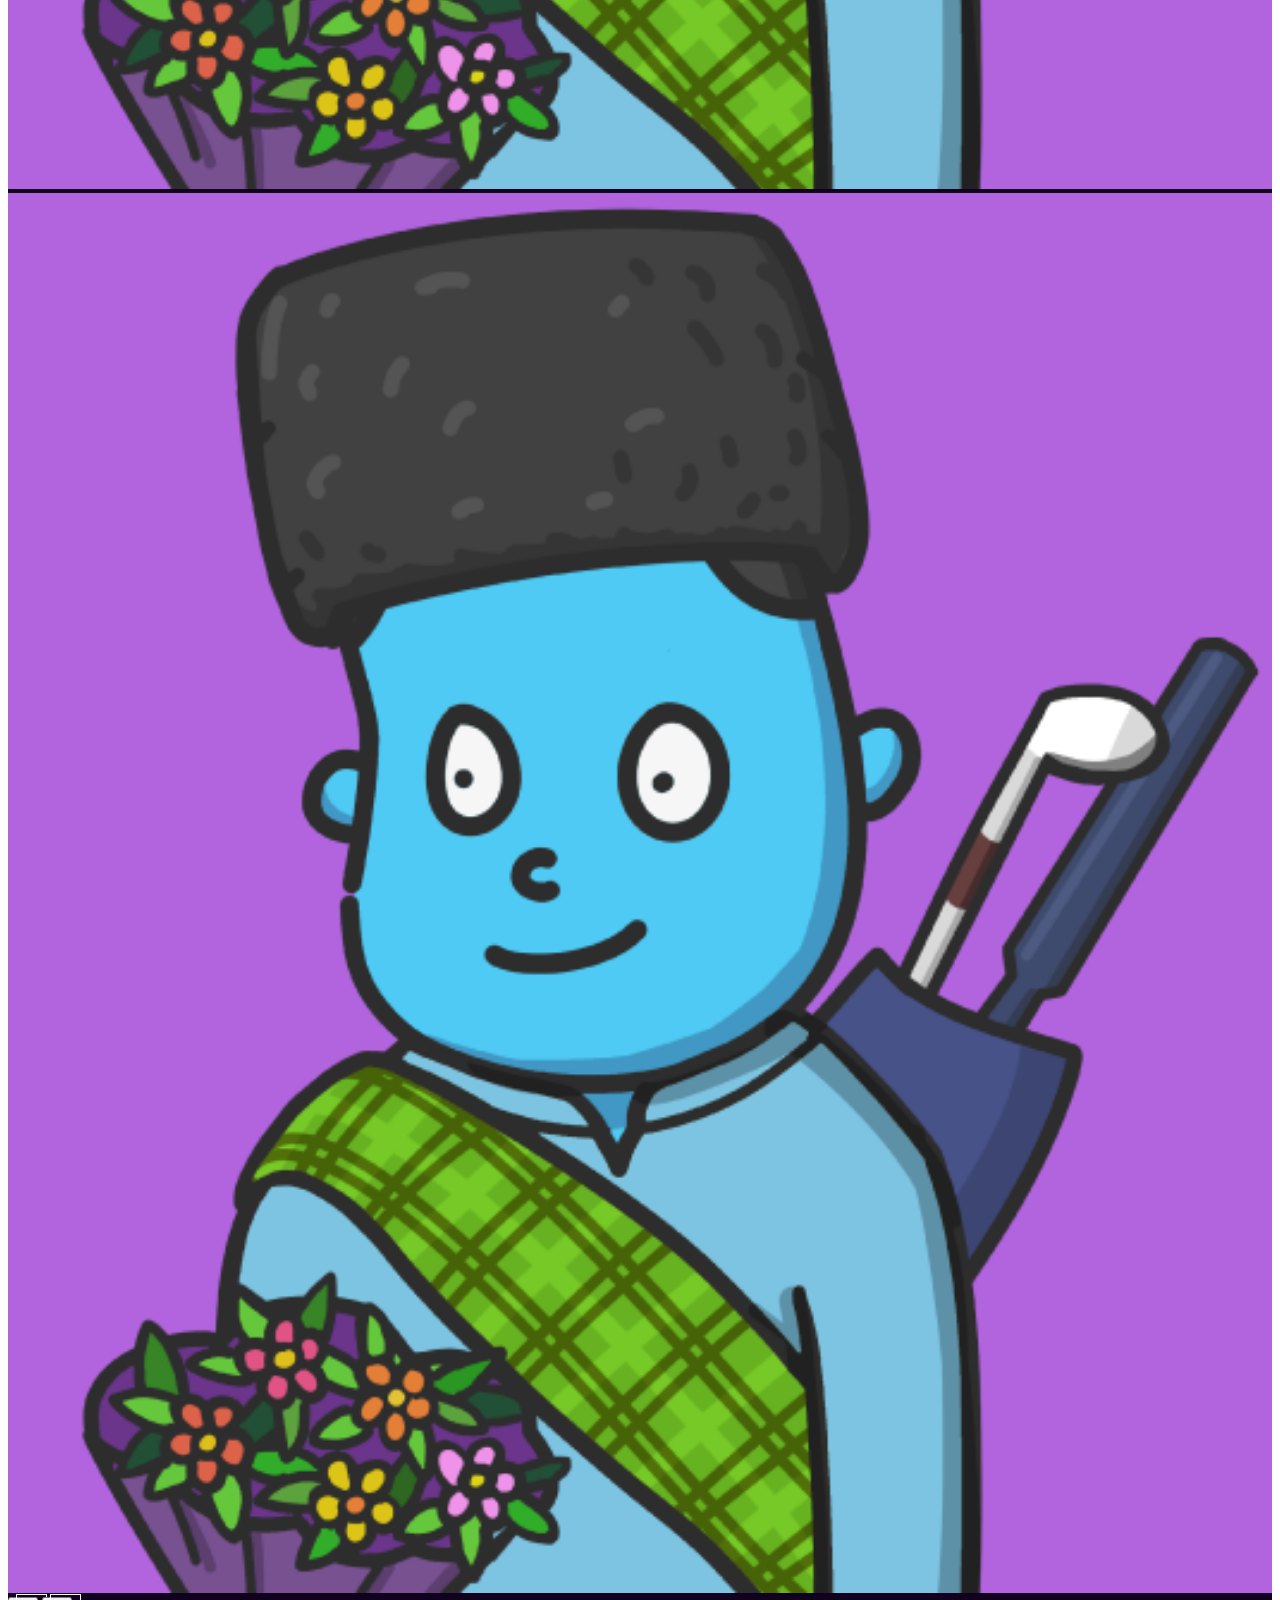
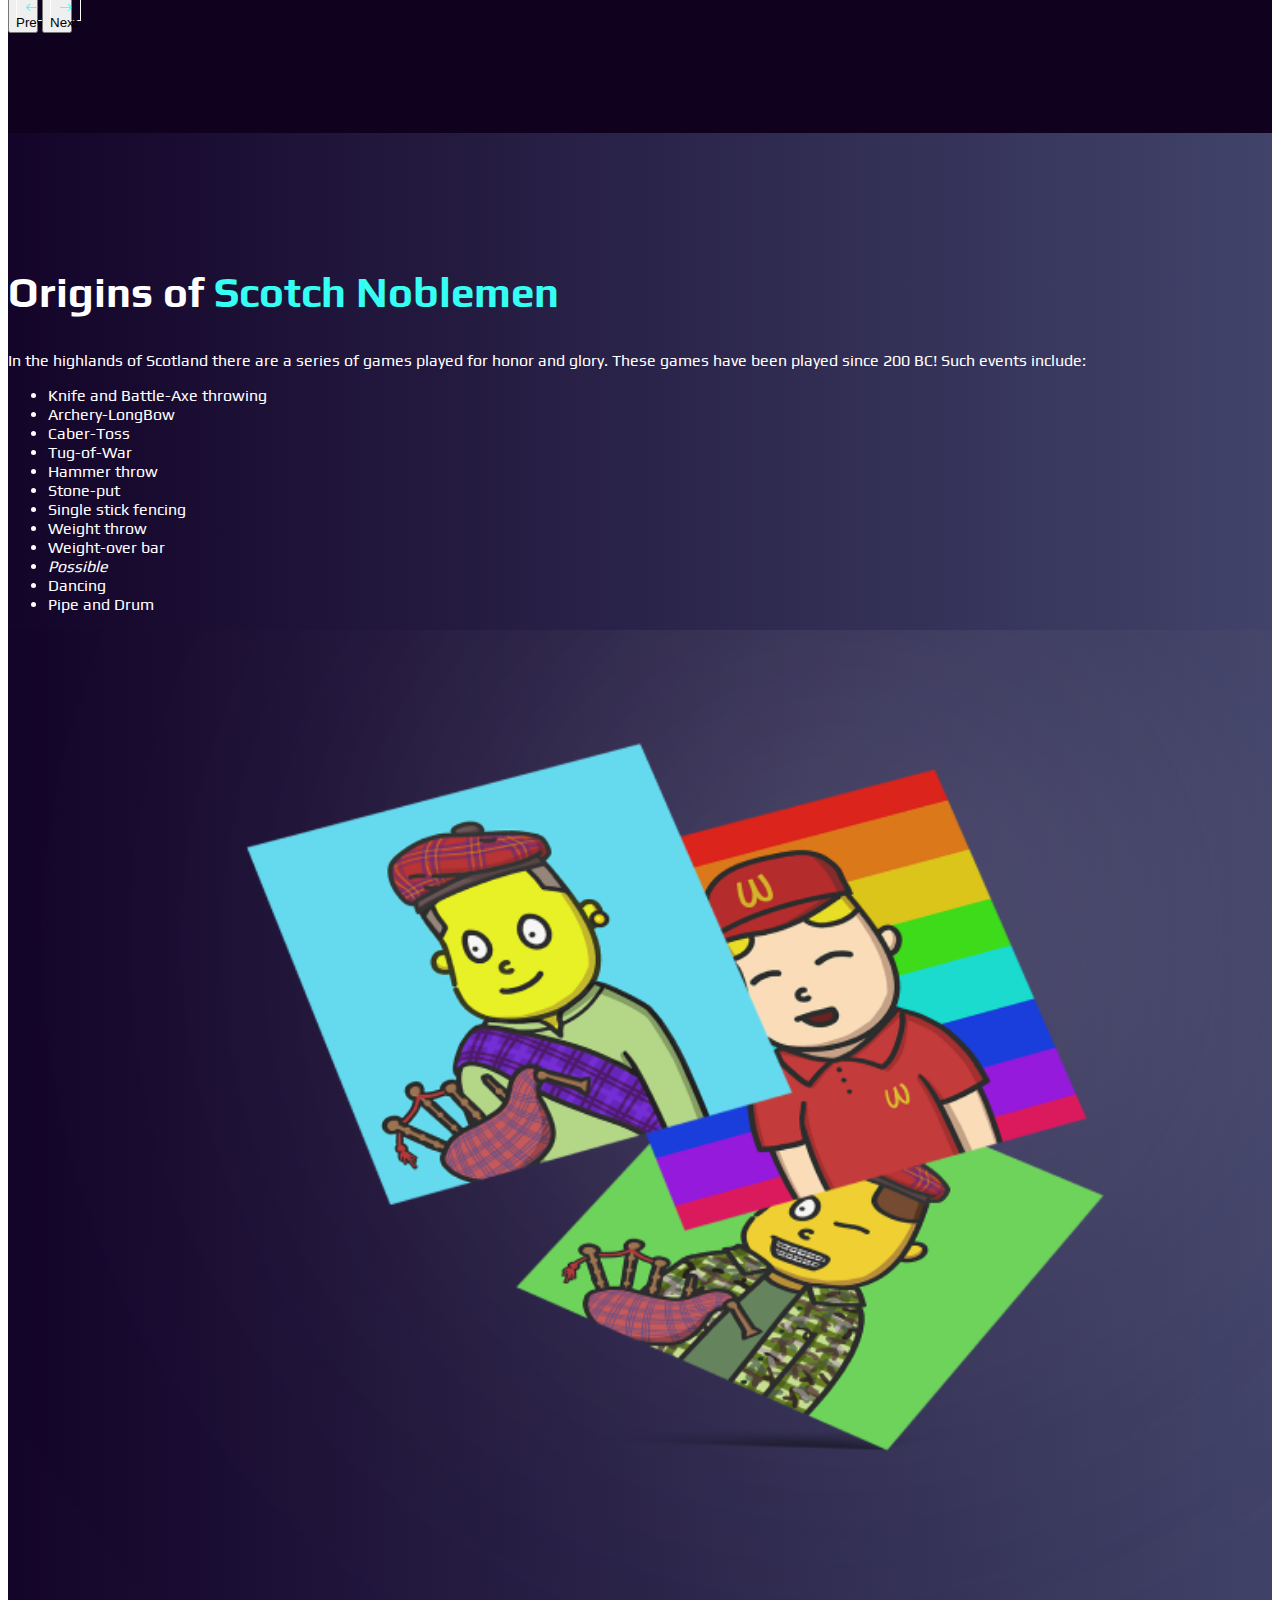
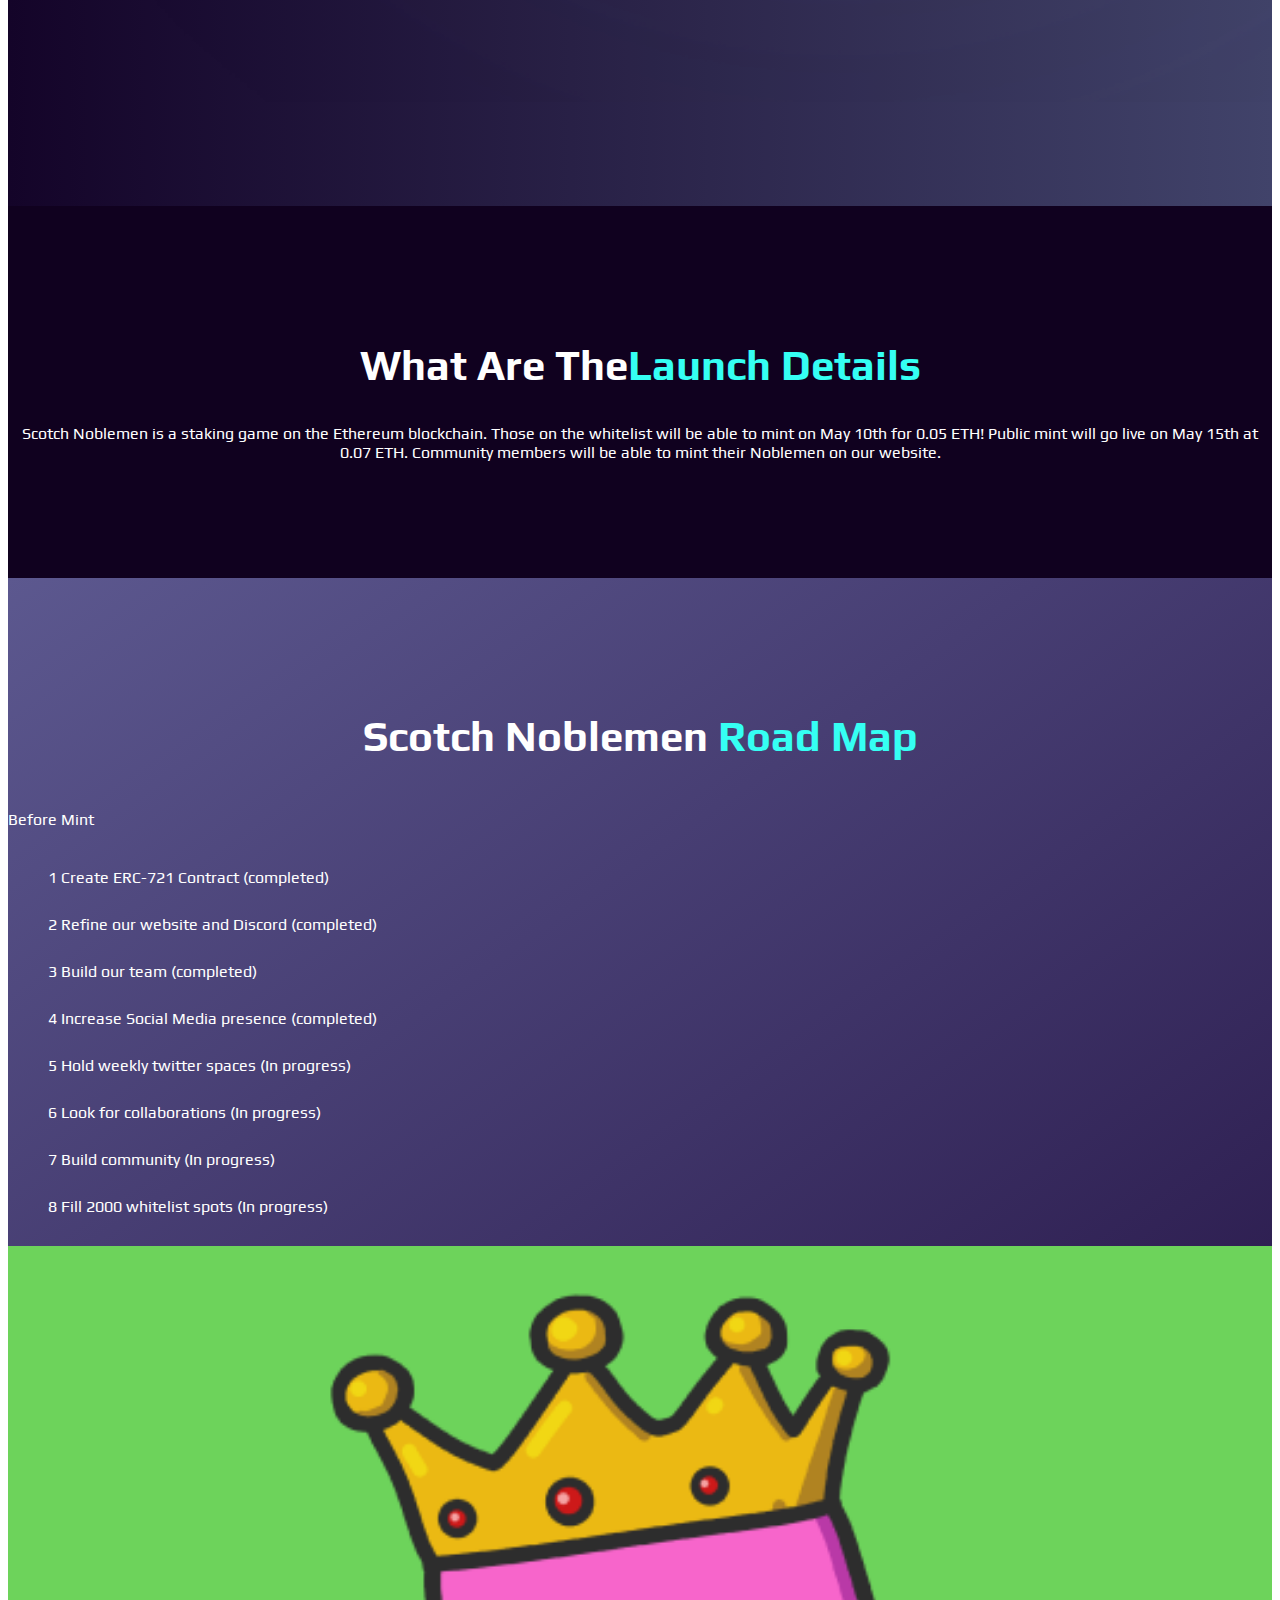
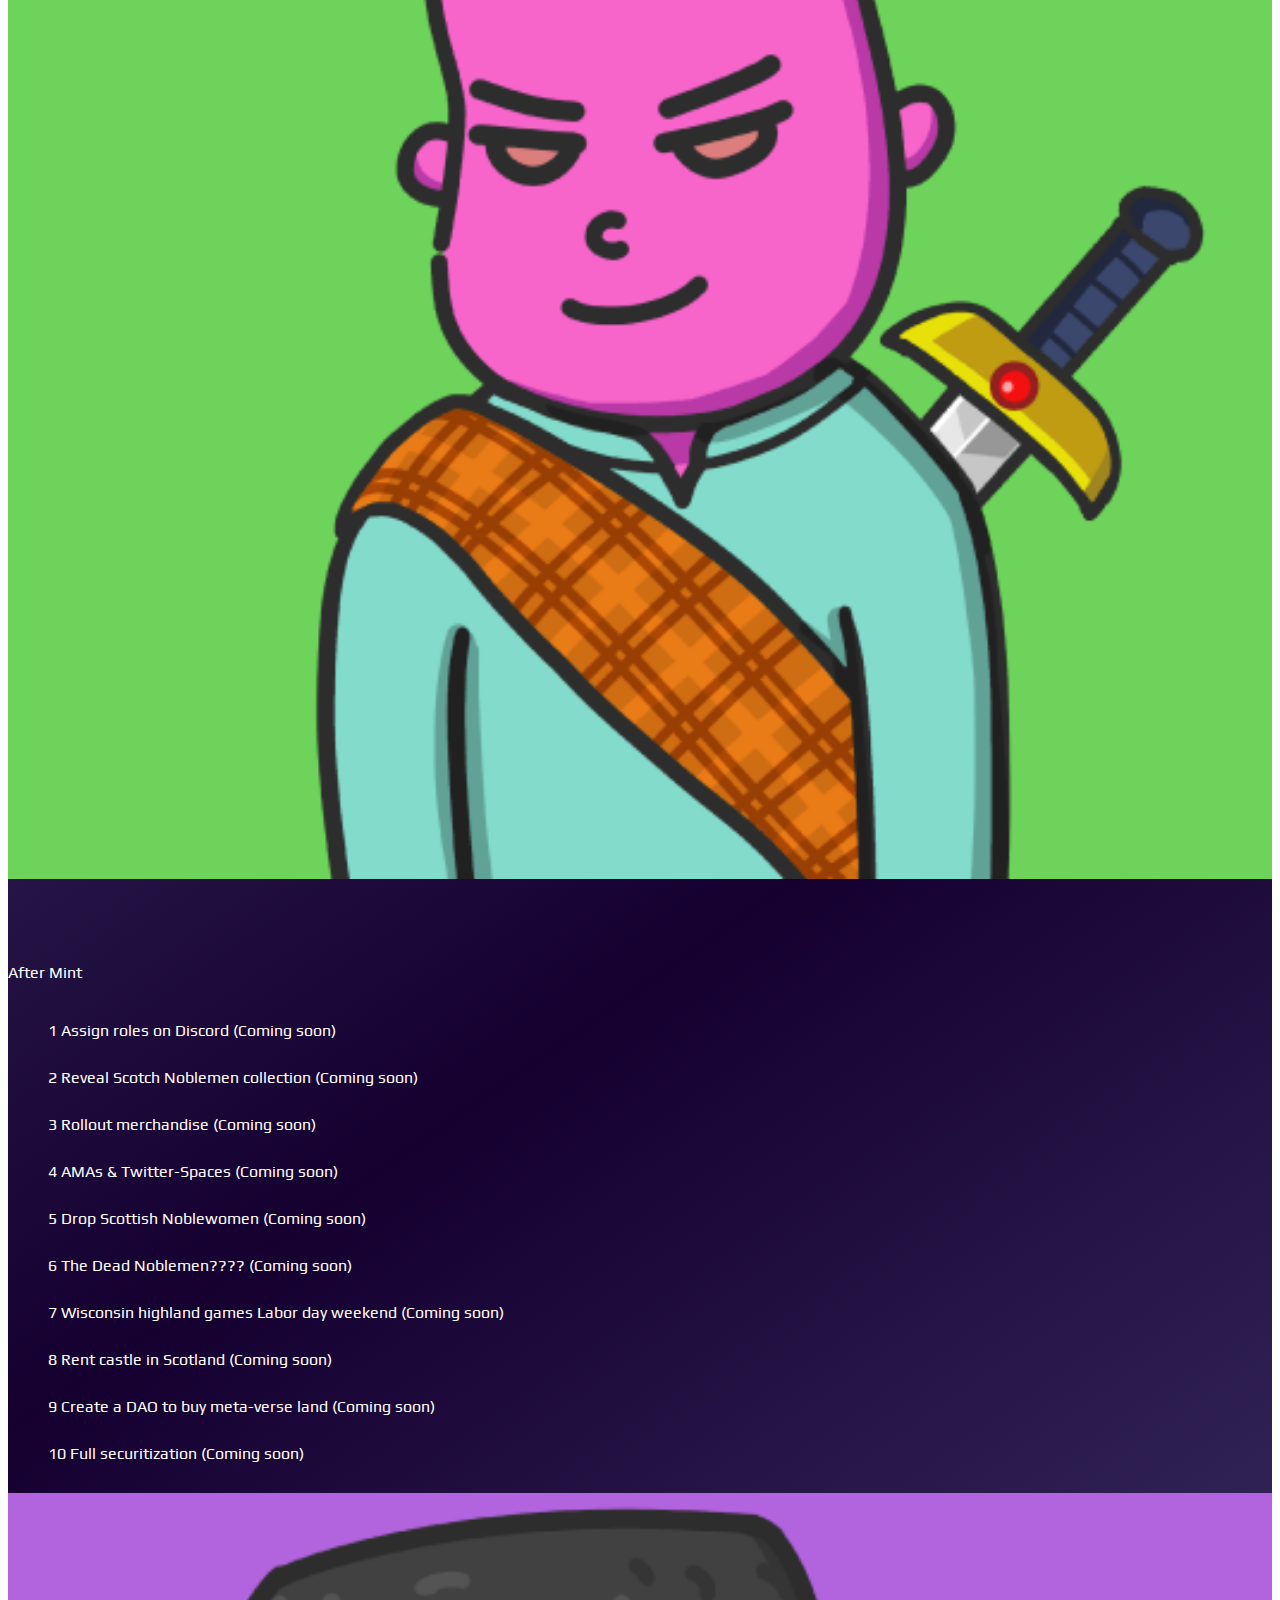
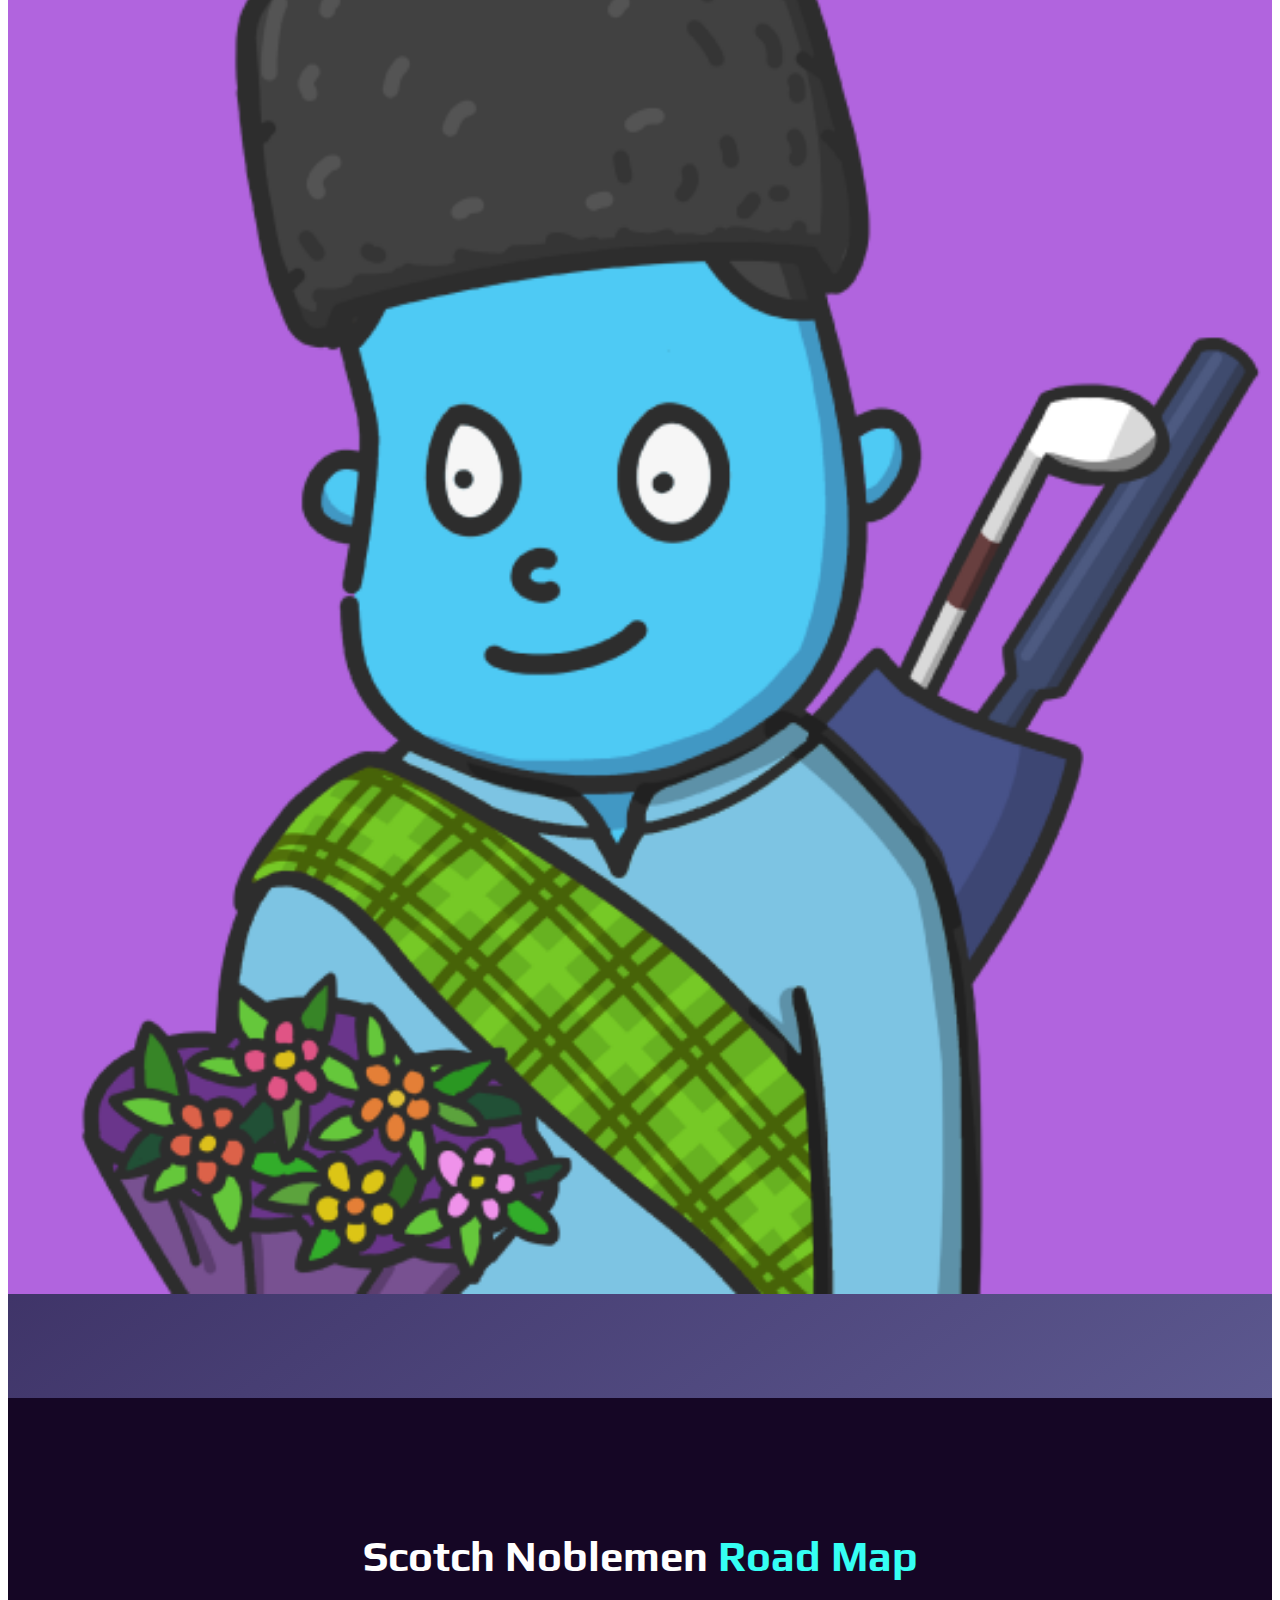
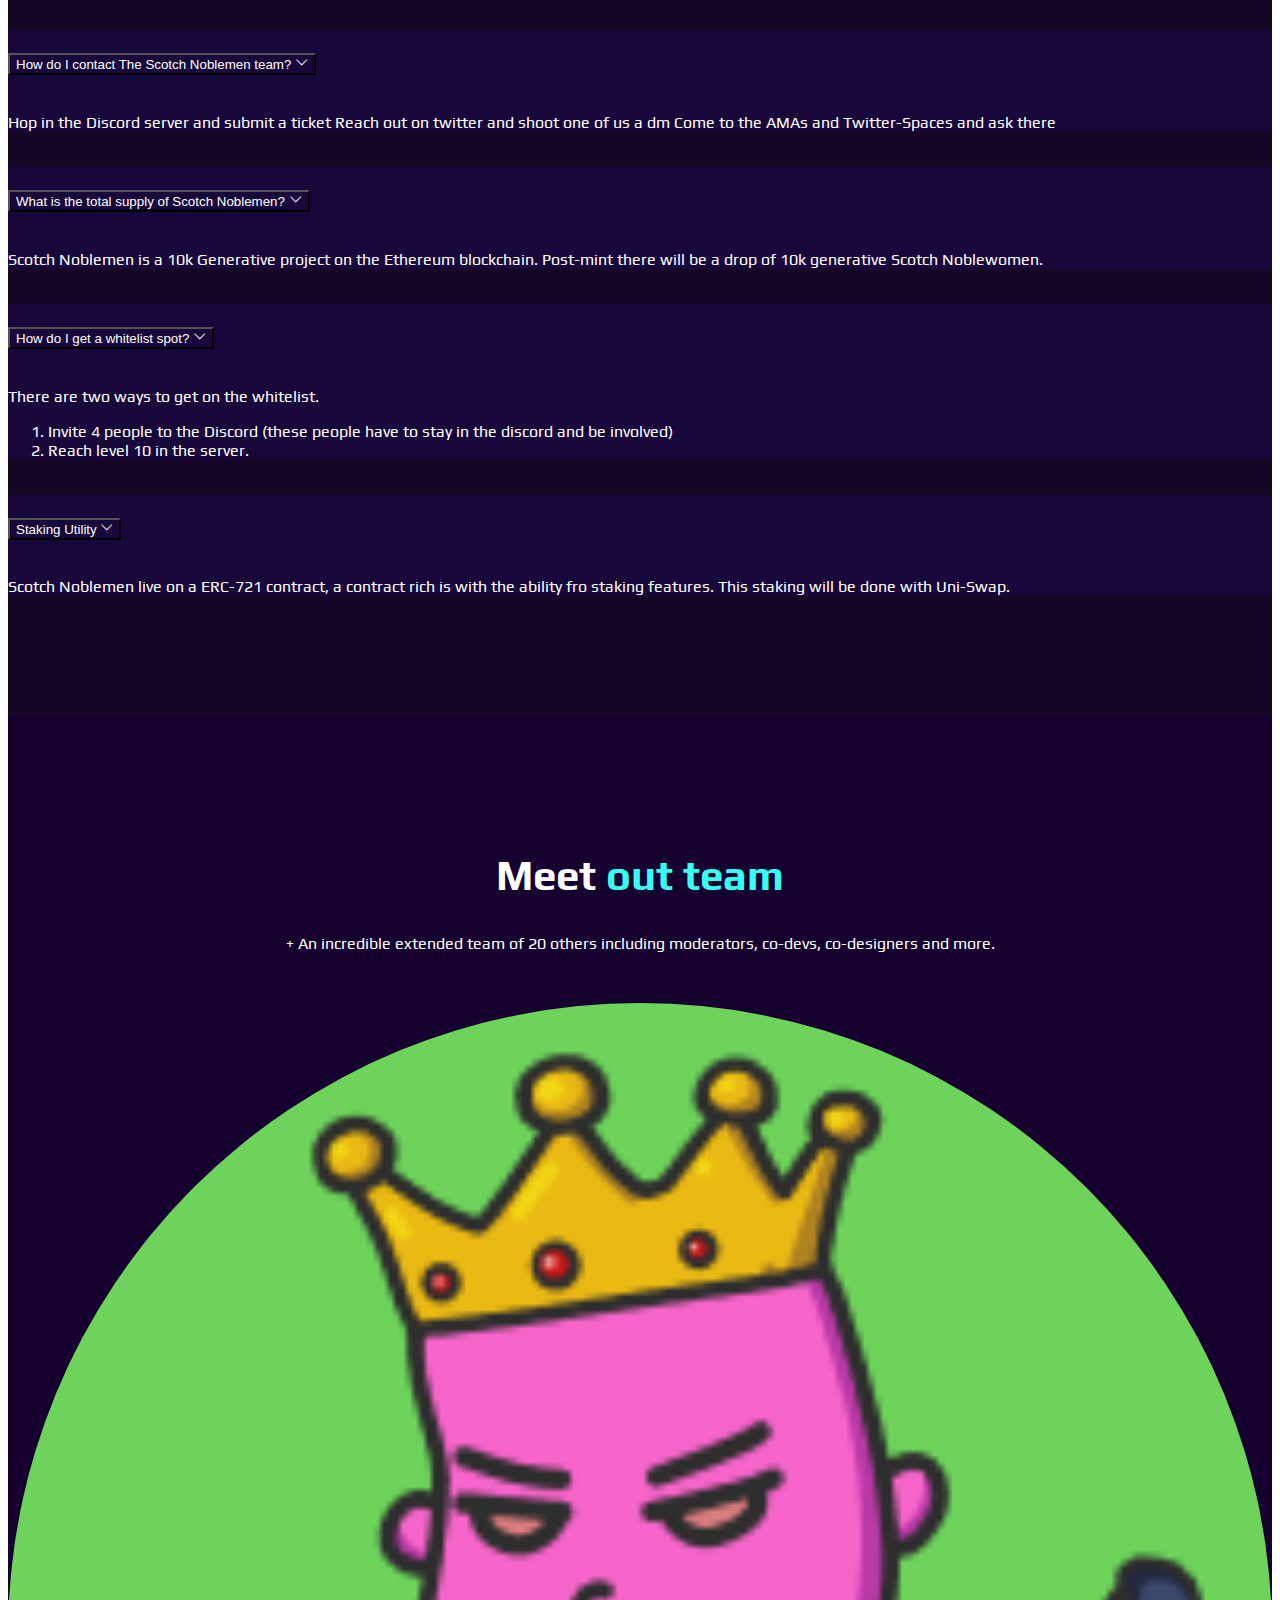
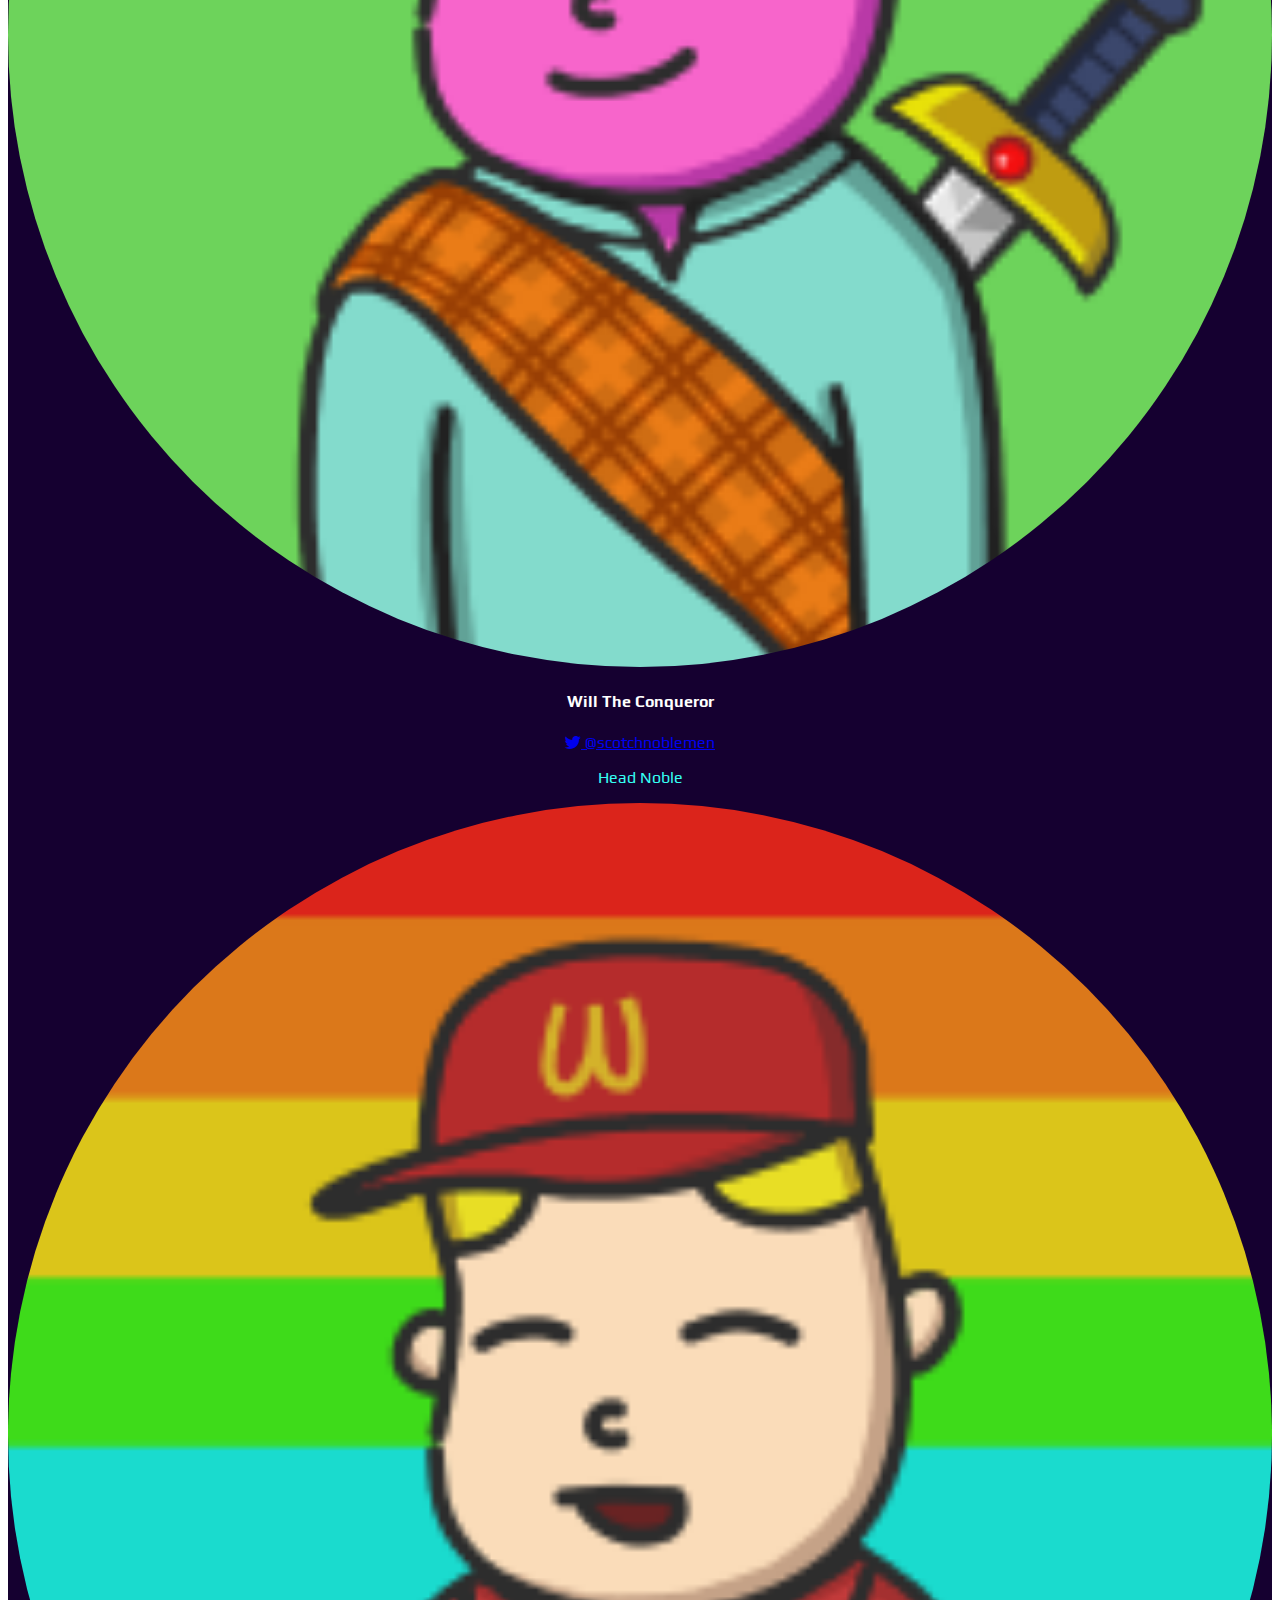
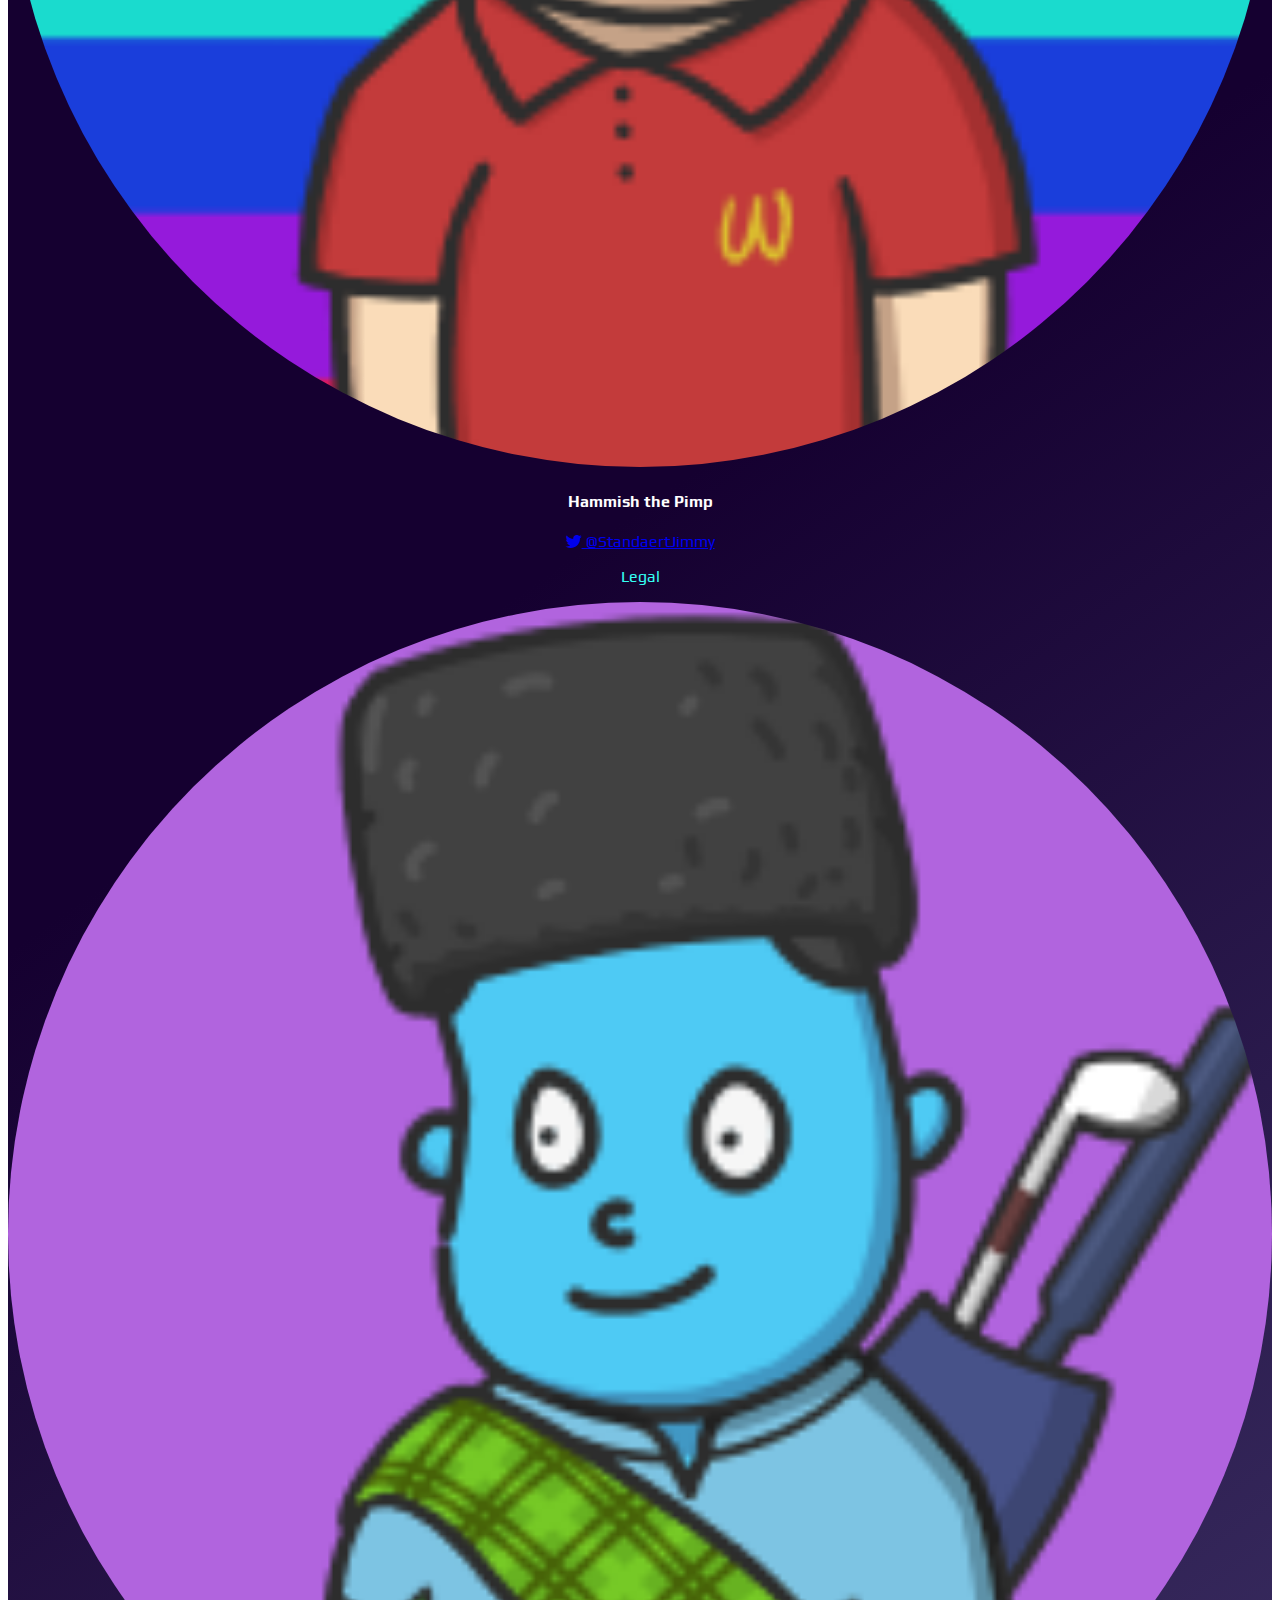
==== commit a6913a58: "teams" ====
--- a/index.html
+++ b/index.html
@@ -261,8 +261,8 @@
                       aria-expanded="true"
                       aria-controls="collapseOne"
                     >
-                      I have an idea / I want to partner with Scotch Noblemen -
-                      how do i go about doing that?
+                    How do I contact The Scotch Noblemen team? 
+
                     </button>
                   </h2>
                   <div
@@ -272,15 +272,9 @@
                     data-bs-parent="#accordionExample"
                   >
                     <div class="accordion-body">
-                      <strong>This is the first item's accordion body.</strong>
-                      It is shown by default, until the collapse plugin adds the
-                      appropriate classes that we use to style each element.
-                      These classes control the overall appearance, as well as
-                      the showing and hiding via CSS transitions. You can modify
-                      any of this with custom CSS or overriding our default
-                      variables. It's also worth noting that just about any HTML
-                      can go within the <code>.accordion-body</code>, though the
-                      transition does limit overflow.
+                      Hop in the Discord server and submit a ticket
+                      Reach out on twitter and shoot one of us a dm
+                      Come to the AMAs and Twitter-Spaces and ask there
                     </div>
                   </div>
                 </div>
@@ -304,15 +298,8 @@
                     data-bs-parent="#accordionExample"
                   >
                     <div class="accordion-body">
-                      <strong>This is the second item's accordion body.</strong>
-                      It is hidden by default, until the collapse plugin adds
-                      the appropriate classes that we use to style each element.
-                      These classes control the overall appearance, as well as
-                      the showing and hiding via CSS transitions. You can modify
-                      any of this with custom CSS or overriding our default
-                      variables. It's also worth noting that just about any HTML
-                      can go within the <code>.accordion-body</code>, though the
-                      transition does limit overflow.
+                      Scotch Noblemen is a 10k Generative project on the Ethereum blockchain.
+                      Post-mint there will be a drop of 10k generative Scotch Noblewomen.
                     </div>
                   </div>
                 </div>
@@ -326,7 +313,7 @@
                       aria-expanded="false"
                       aria-controls="collapseThree"
                     >
-                      When is launch?
+                      How do I get a whitelist spot?
                     </button>
                   </h2>
                   <div
@@ -336,15 +323,11 @@
                     data-bs-parent="#accordionExample"
                   >
                     <div class="accordion-body">
-                      <strong>This is the third item's accordion body.</strong>
-                      It is hidden by default, until the collapse plugin adds
-                      the appropriate classes that we use to style each element.
-                      These classes control the overall appearance, as well as
-                      the showing and hiding via CSS transitions. You can modify
-                      any of this with custom CSS or overriding our default
-                      variables. It's also worth noting that just about any HTML
-                      can go within the <code>.accordion-body</code>, though the
-                      transition does limit overflow.
+                      There are two ways to get on the whitelist.
+                      <ol>
+                        <li>Invite 4 people to the Discord (these people have to stay in the discord and be involved)</li>
+                        <li>Reach level 10 in the server.</li></ol>
+                      
                     </div>
                   </div>
                 </div>
@@ -358,7 +341,7 @@
                       aria-expanded="false"
                       aria-controls="collapseThree"
                     >
-                      When is mint, and how do i get on the whitelist?
+                      Staking Utility
                     </button>
                   </h2>
                   <div
@@ -368,12 +351,8 @@
                     data-bs-parent="#accordionExample"
                   >
                     <div class="accordion-body">
-                      Minting is on April 1.Minting is through whitelist only.
-                      Should you wish to get on the whitelist, please head to
-                      our discord here - and learn how you can get onto it
-                      before mint. If you are not able to get onto the
-                      whitelist, you will be able to buy from Opensea once
-                      Scotch Noblemen begins minting.
+                      Scotch Noblemen live on a ERC-721 contract, a contract rich is with the ability fro staking features.
+                      This staking will be done with Uni-Swap.
                     </div>
                   </div>
                 </div>
@@ -404,8 +383,8 @@
                 <img src="assets/images/team/team (1).png" alt="" />
               </div>
               <h4 class="name">Will The Conqueror</h4>
-              <p class="username">@will890</p>
-              <p class="deg">Creator</p>
+              <a href="https://twitter.com/scotchnoblemen"><i class="bi bi-twitter"></i> @scotchnoblemen</a>
+              <p class="deg">Head Noble</p>
             </div>
           </div>
           <div class="col-md-3">
@@ -414,8 +393,8 @@
                 <img src="assets/images/team/team (2).png" alt="" />
               </div>
               <h4 class="name">Hammish the Pimp</h4>
-              <p class="username">@hammisht6</p>
-              <p class="deg">Developer</p>
+              <a href="https://twitter.com/StandaertJimmy"><i class="bi bi-twitter"></i> @StandaertJimmy</a>
+              <p class="deg">Legal</p>
             </div>
           </div>
           <div class="col-md-3">
@@ -424,8 +403,8 @@
                 <img src="assets/images/team/team (3).png" alt="" />
               </div>
               <h4 class="name">WWWDotLIT</h4>
-              <p class="username">@wwdot345</p>
-              <p class="deg">Marketer</p>
+              <a href="https://twitter.com/king_WyattF"><i class="bi bi-twitter"></i> @king_WyattF</a>
+              <p class="deg">Marketing</p>
             </div>
           </div>
           <div class="col-md-3">
@@ -433,9 +412,9 @@
               <div class="img team-img">
                 <img src="assets/images/team/team (4).png" alt="" />
               </div>
-              <h4 class="name">Usman7176</h4>
-              <p class="username">@usi009</p>
-              <p class="deg">Designer</p>
+              <h4 class="name">Rasputin</h4>
+              <a href="https://twitter.com/rasputinnnnnnnn_"><i class="bi bi-twitter"></i> @rasputinnnnnnnn_</a>
+              <p class="deg">Scribe</p>
             </div>
           </div>
         </div>
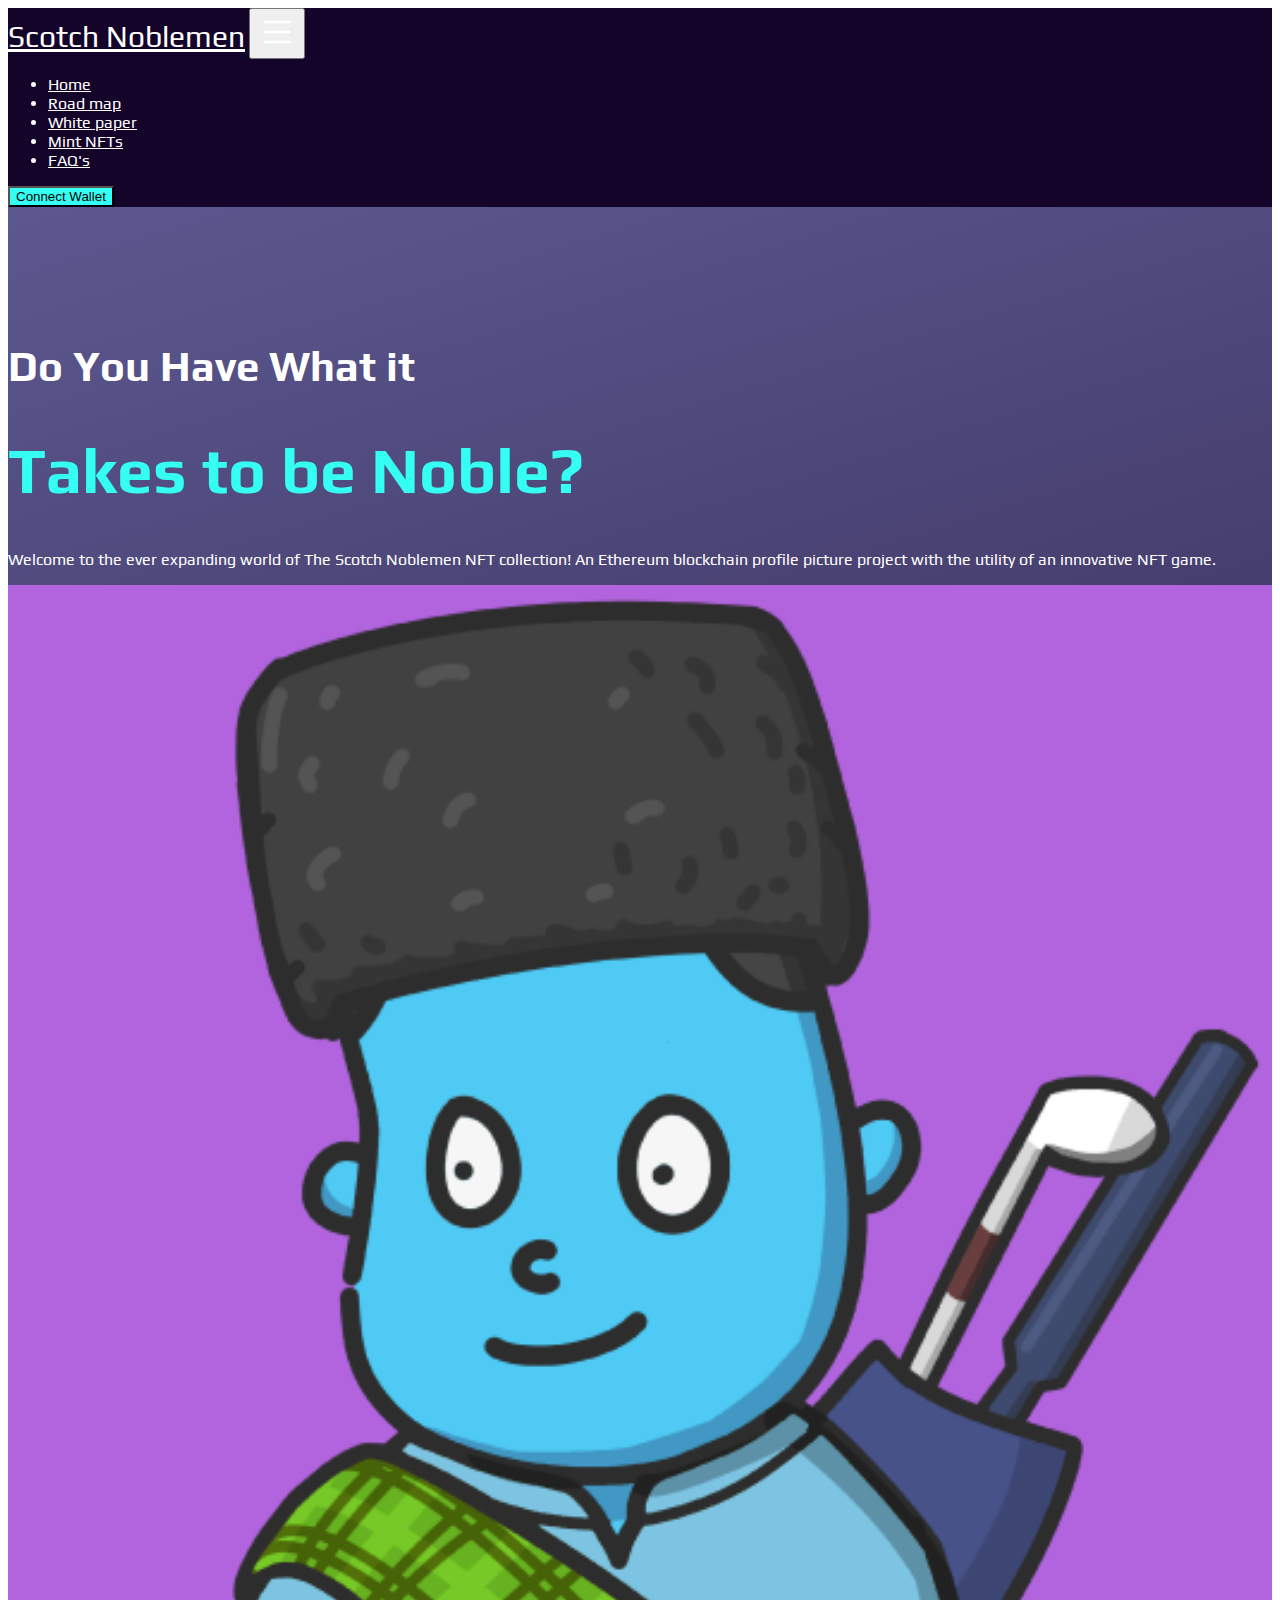
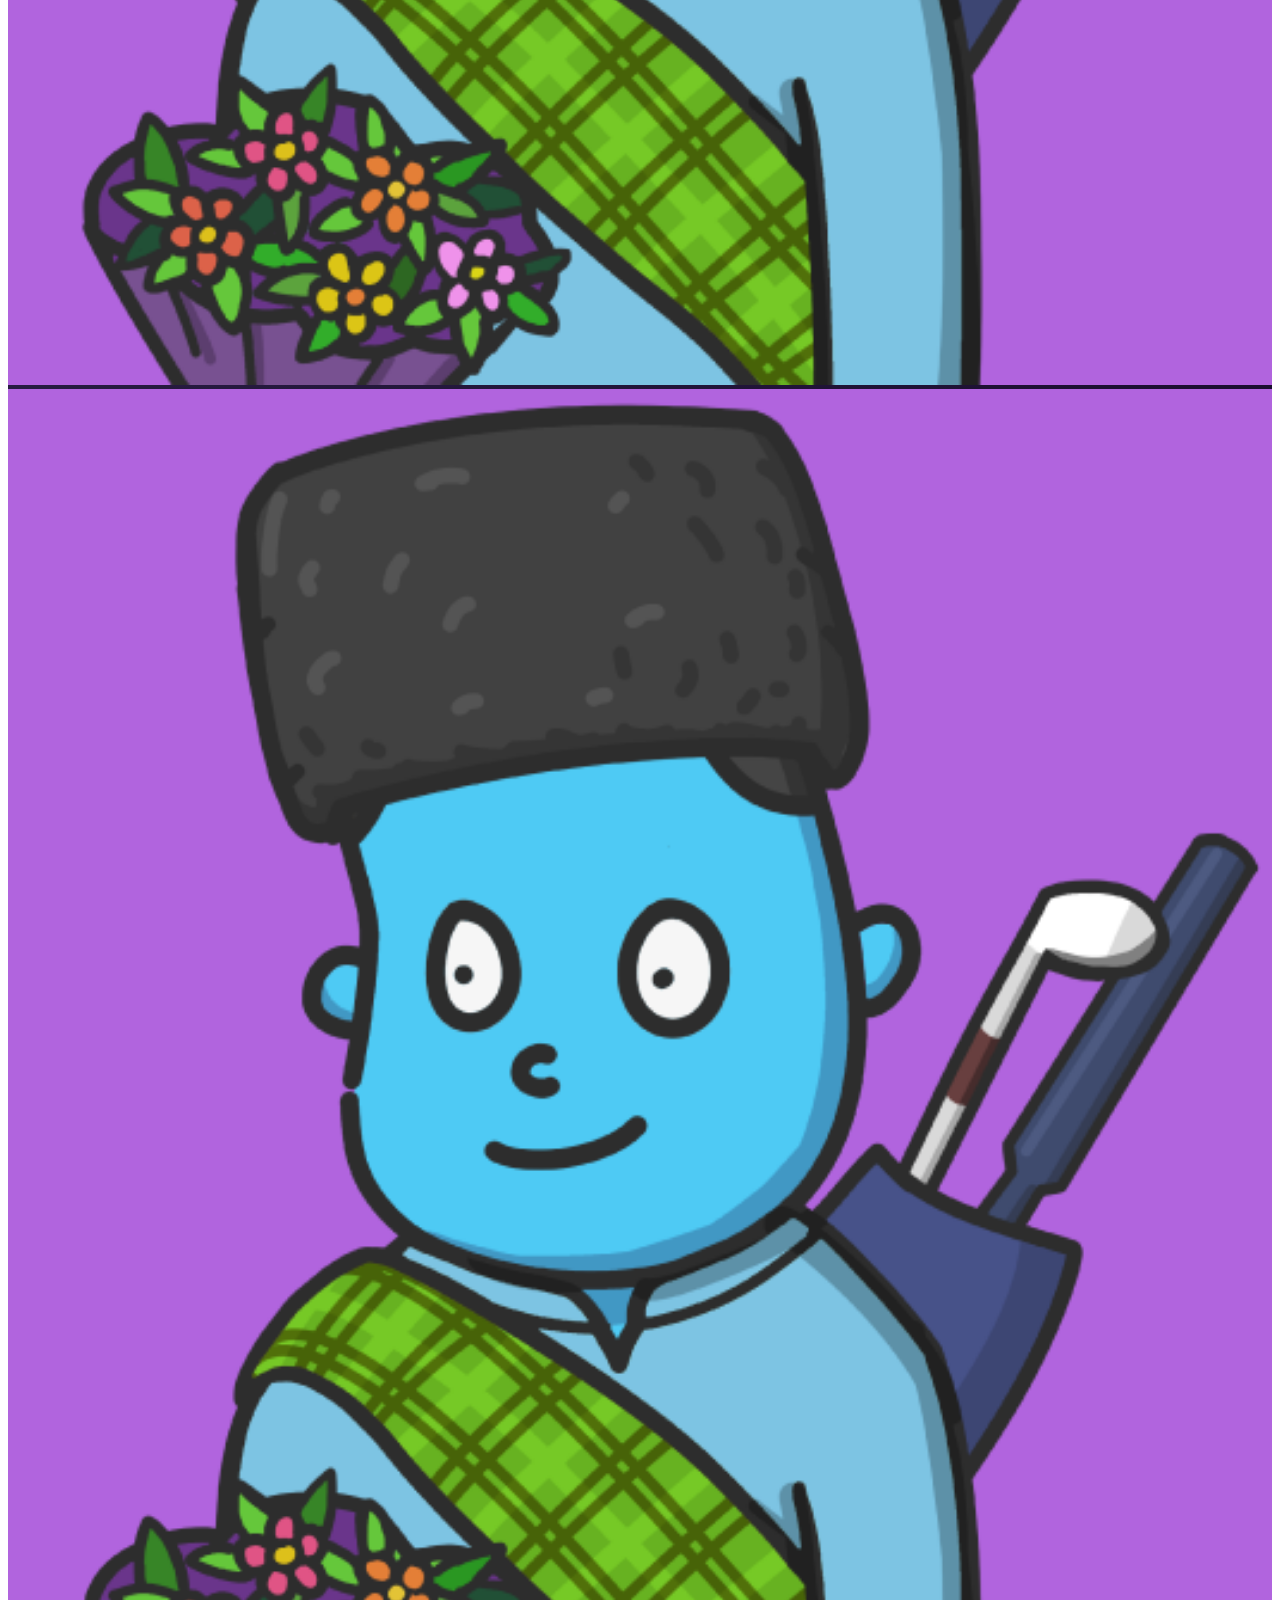
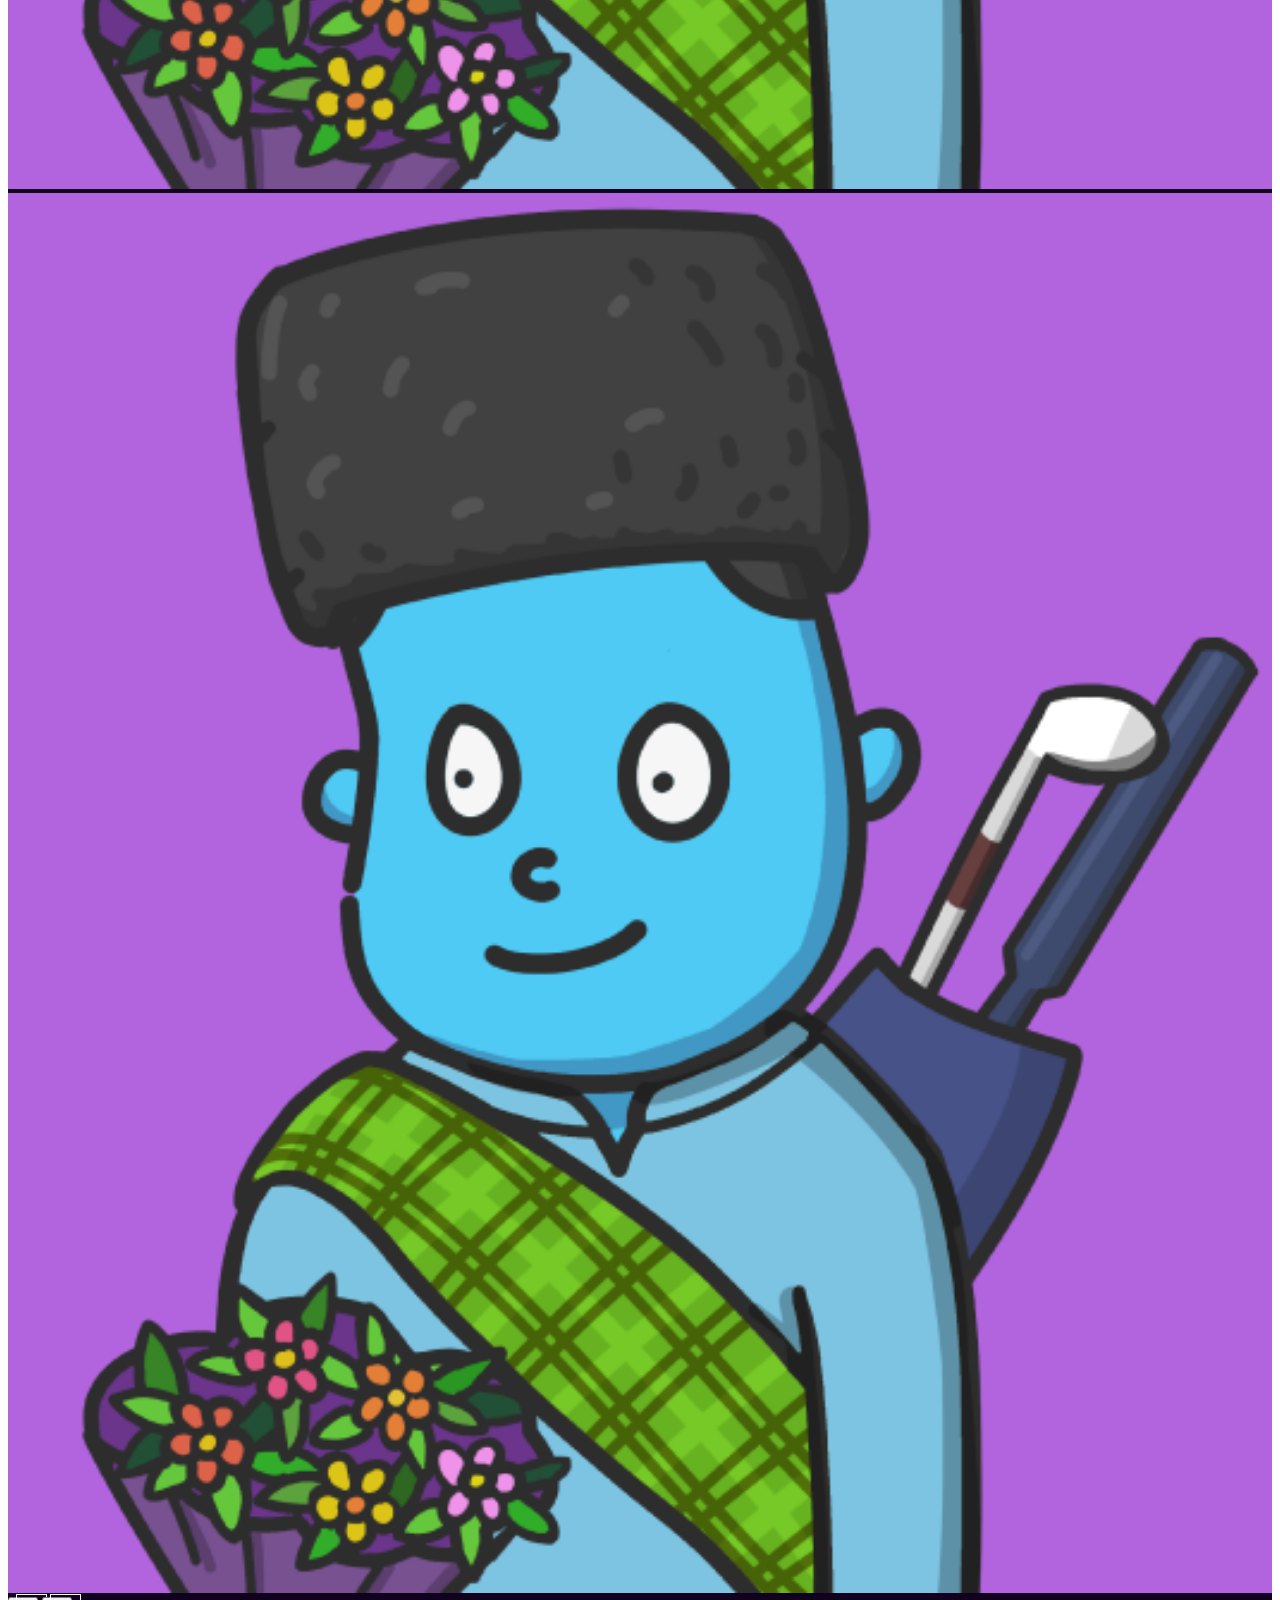
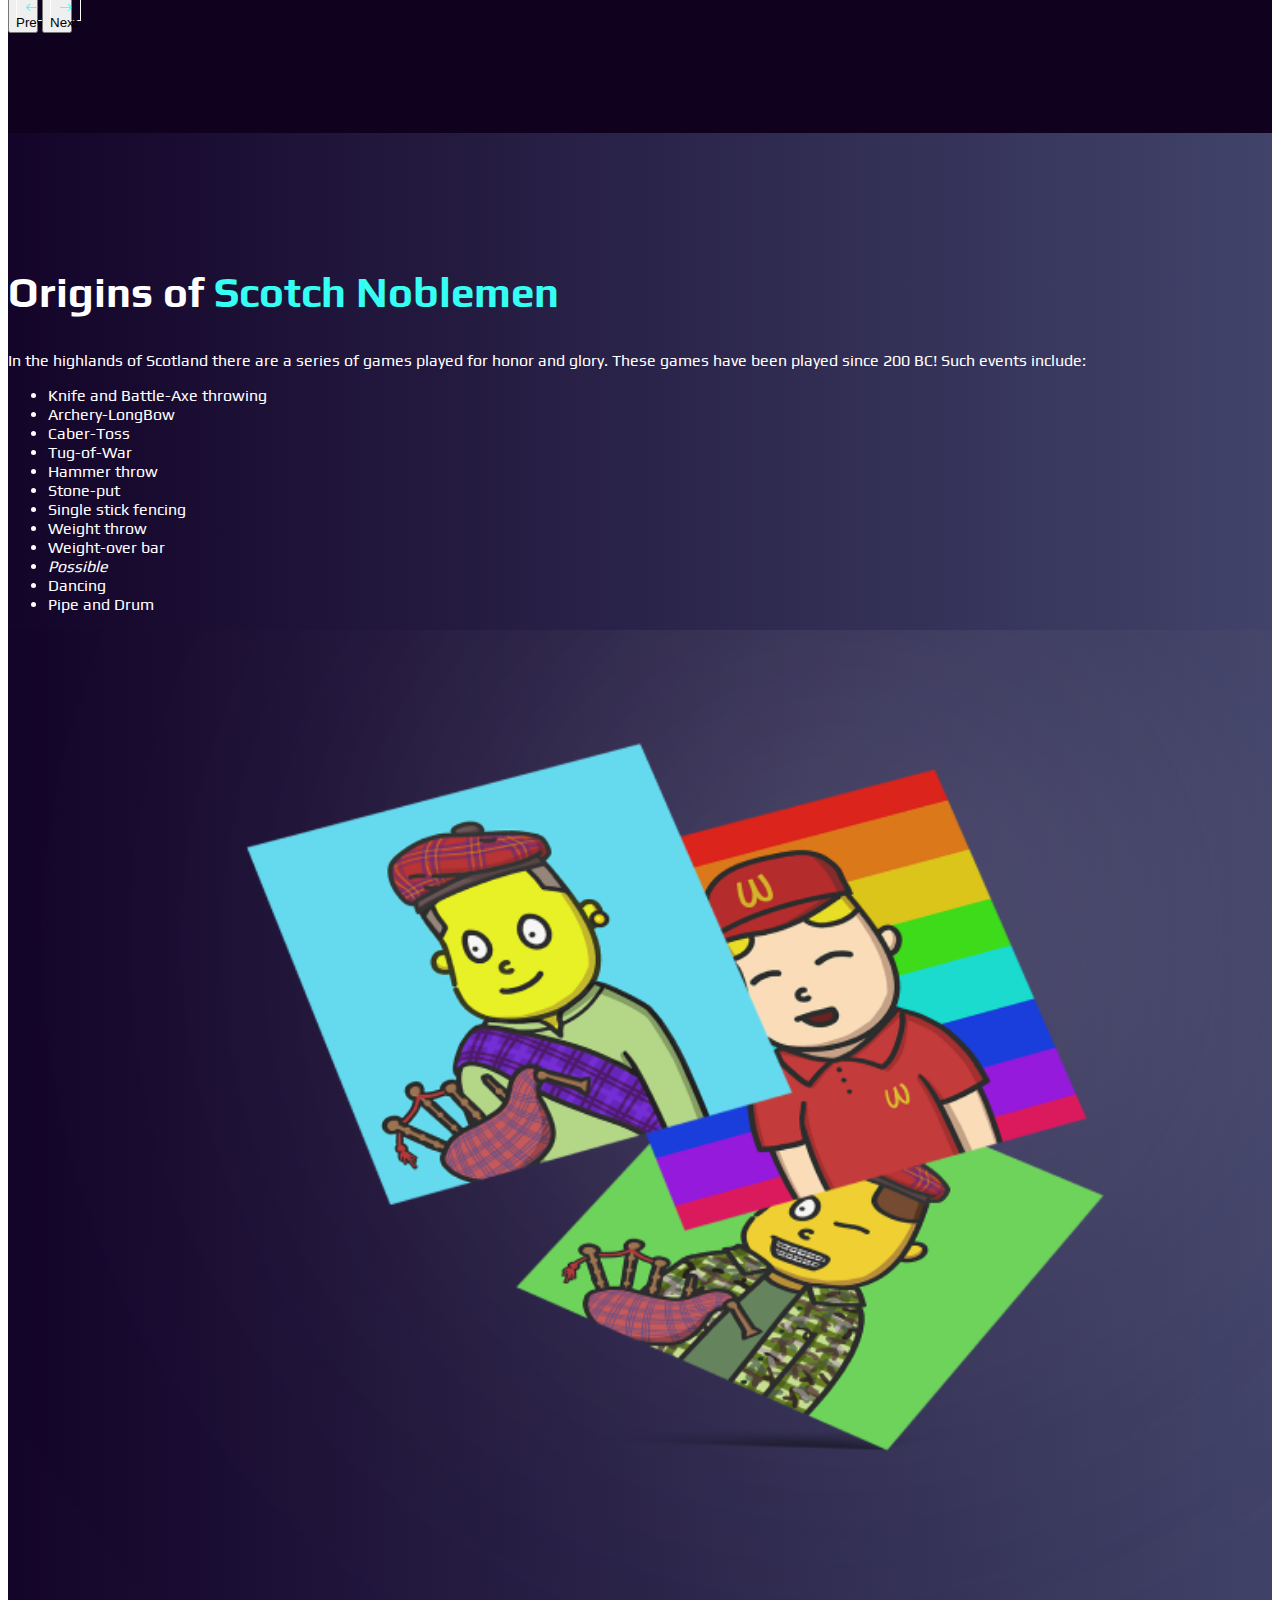
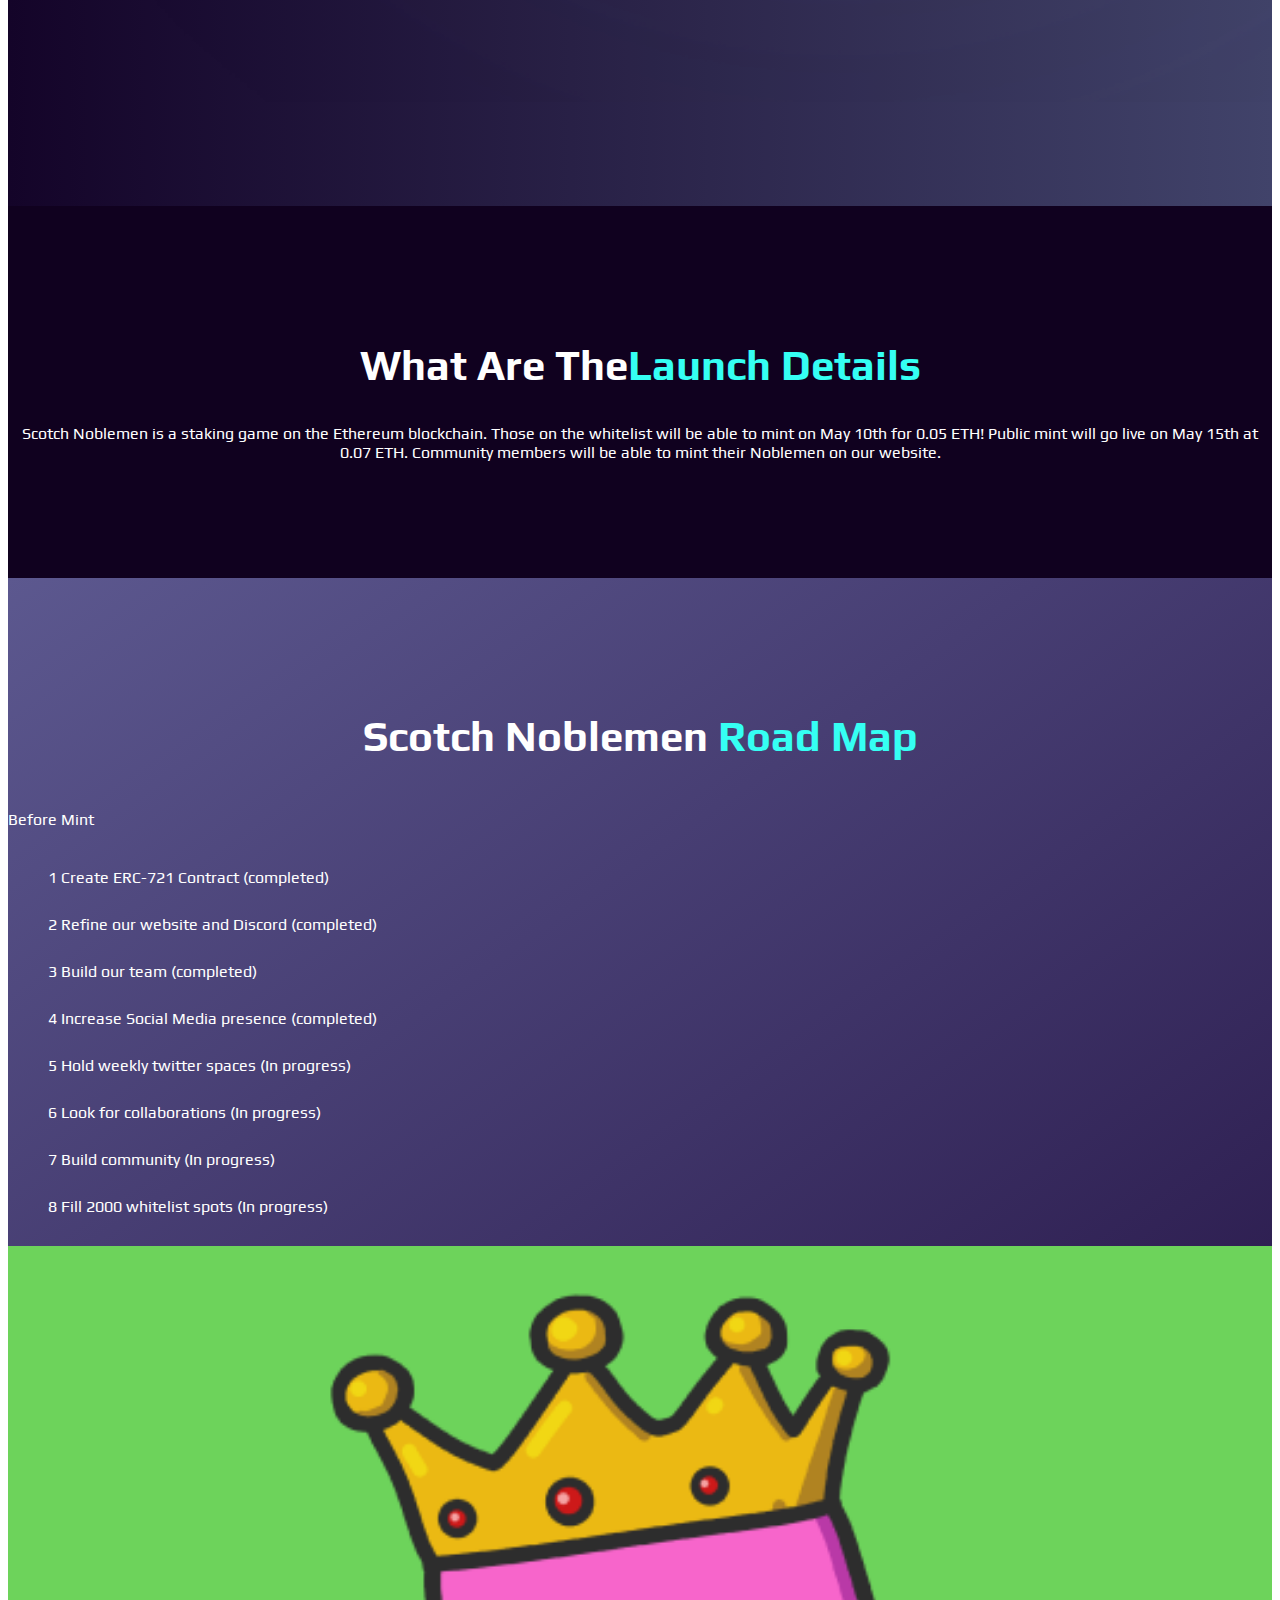
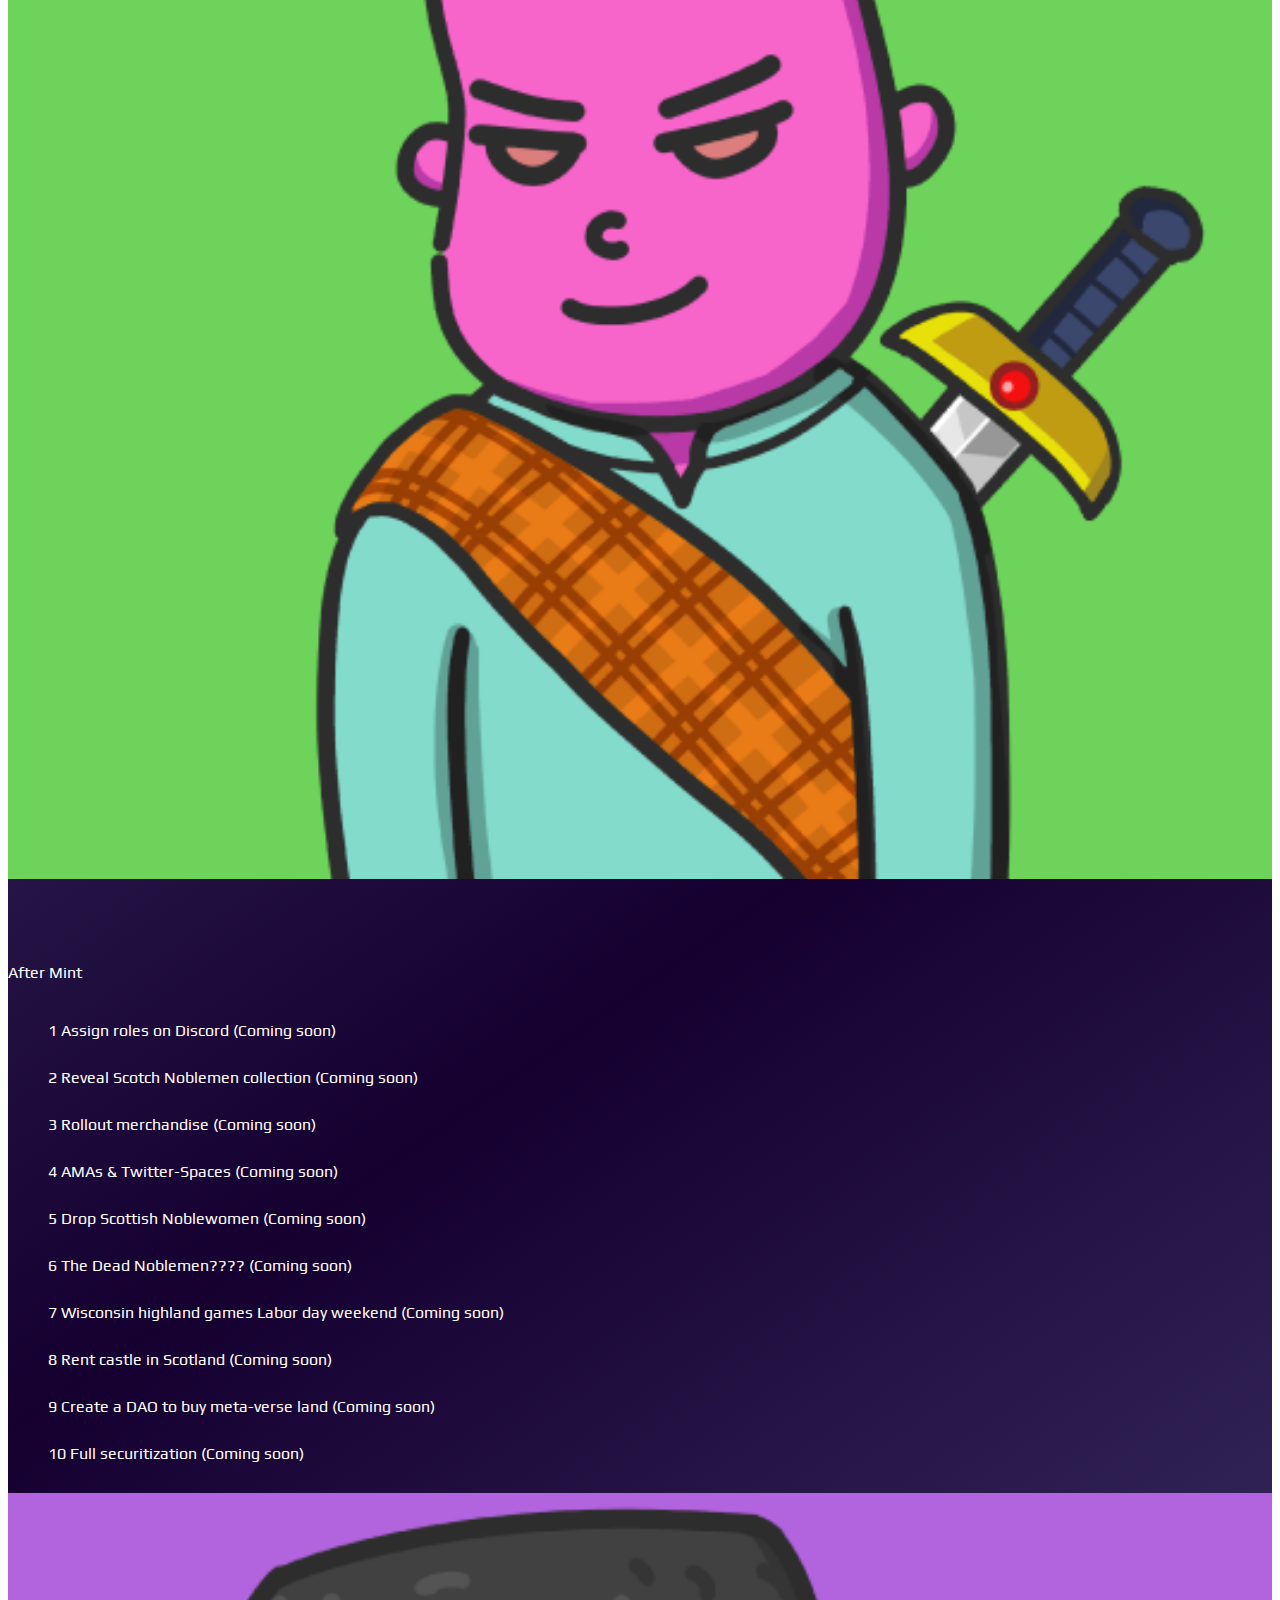
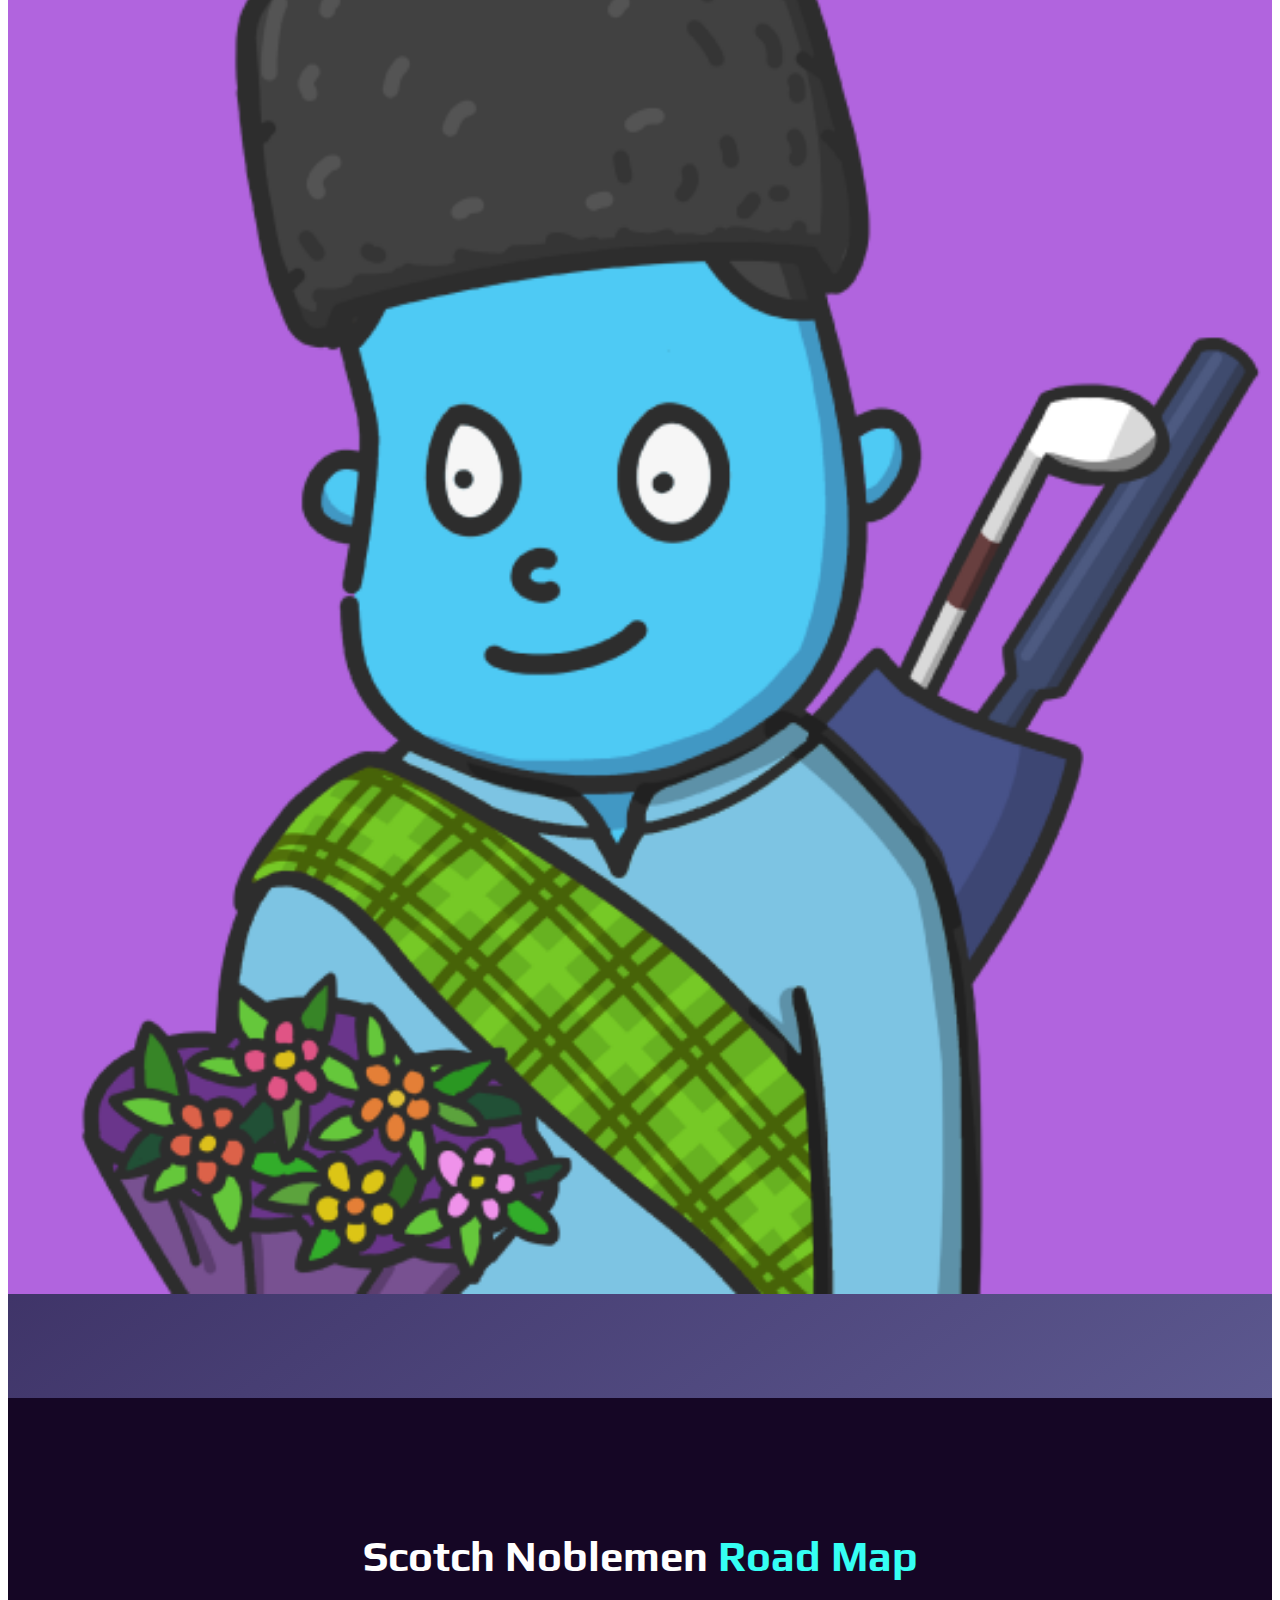
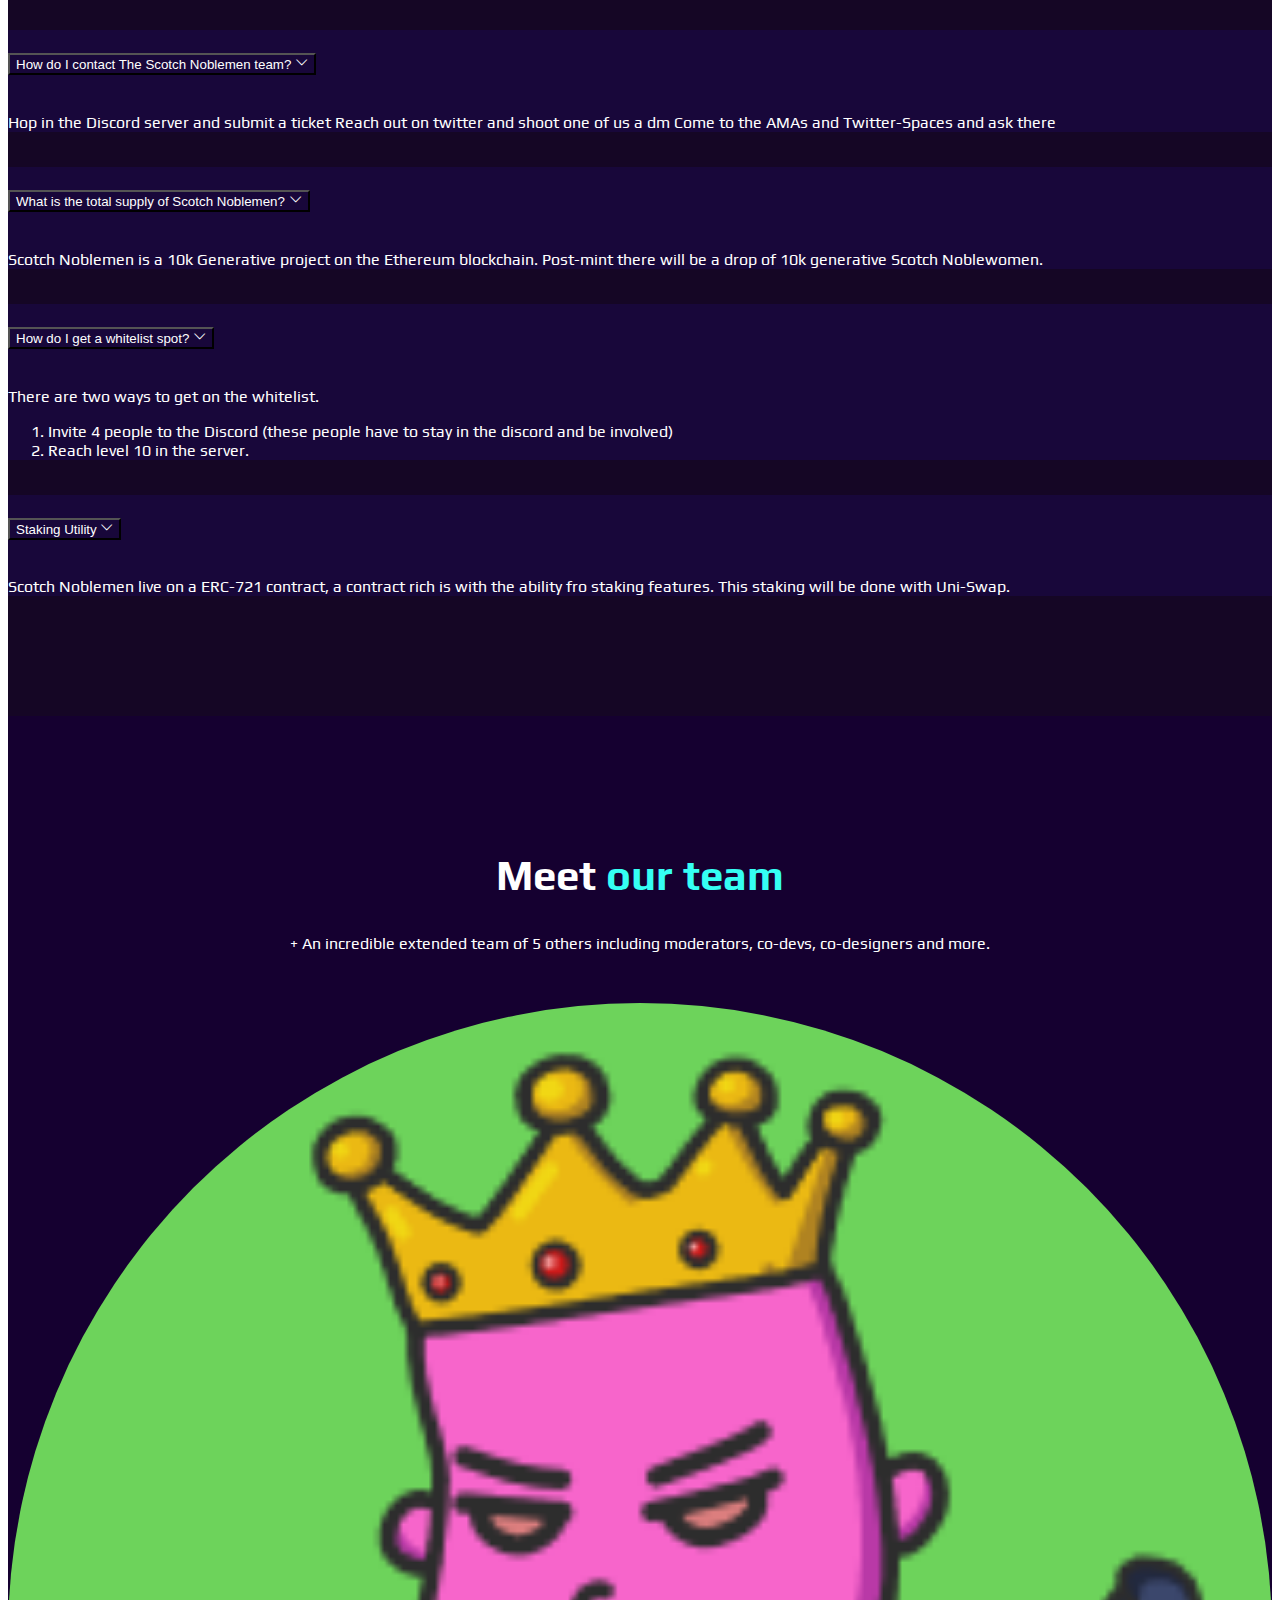
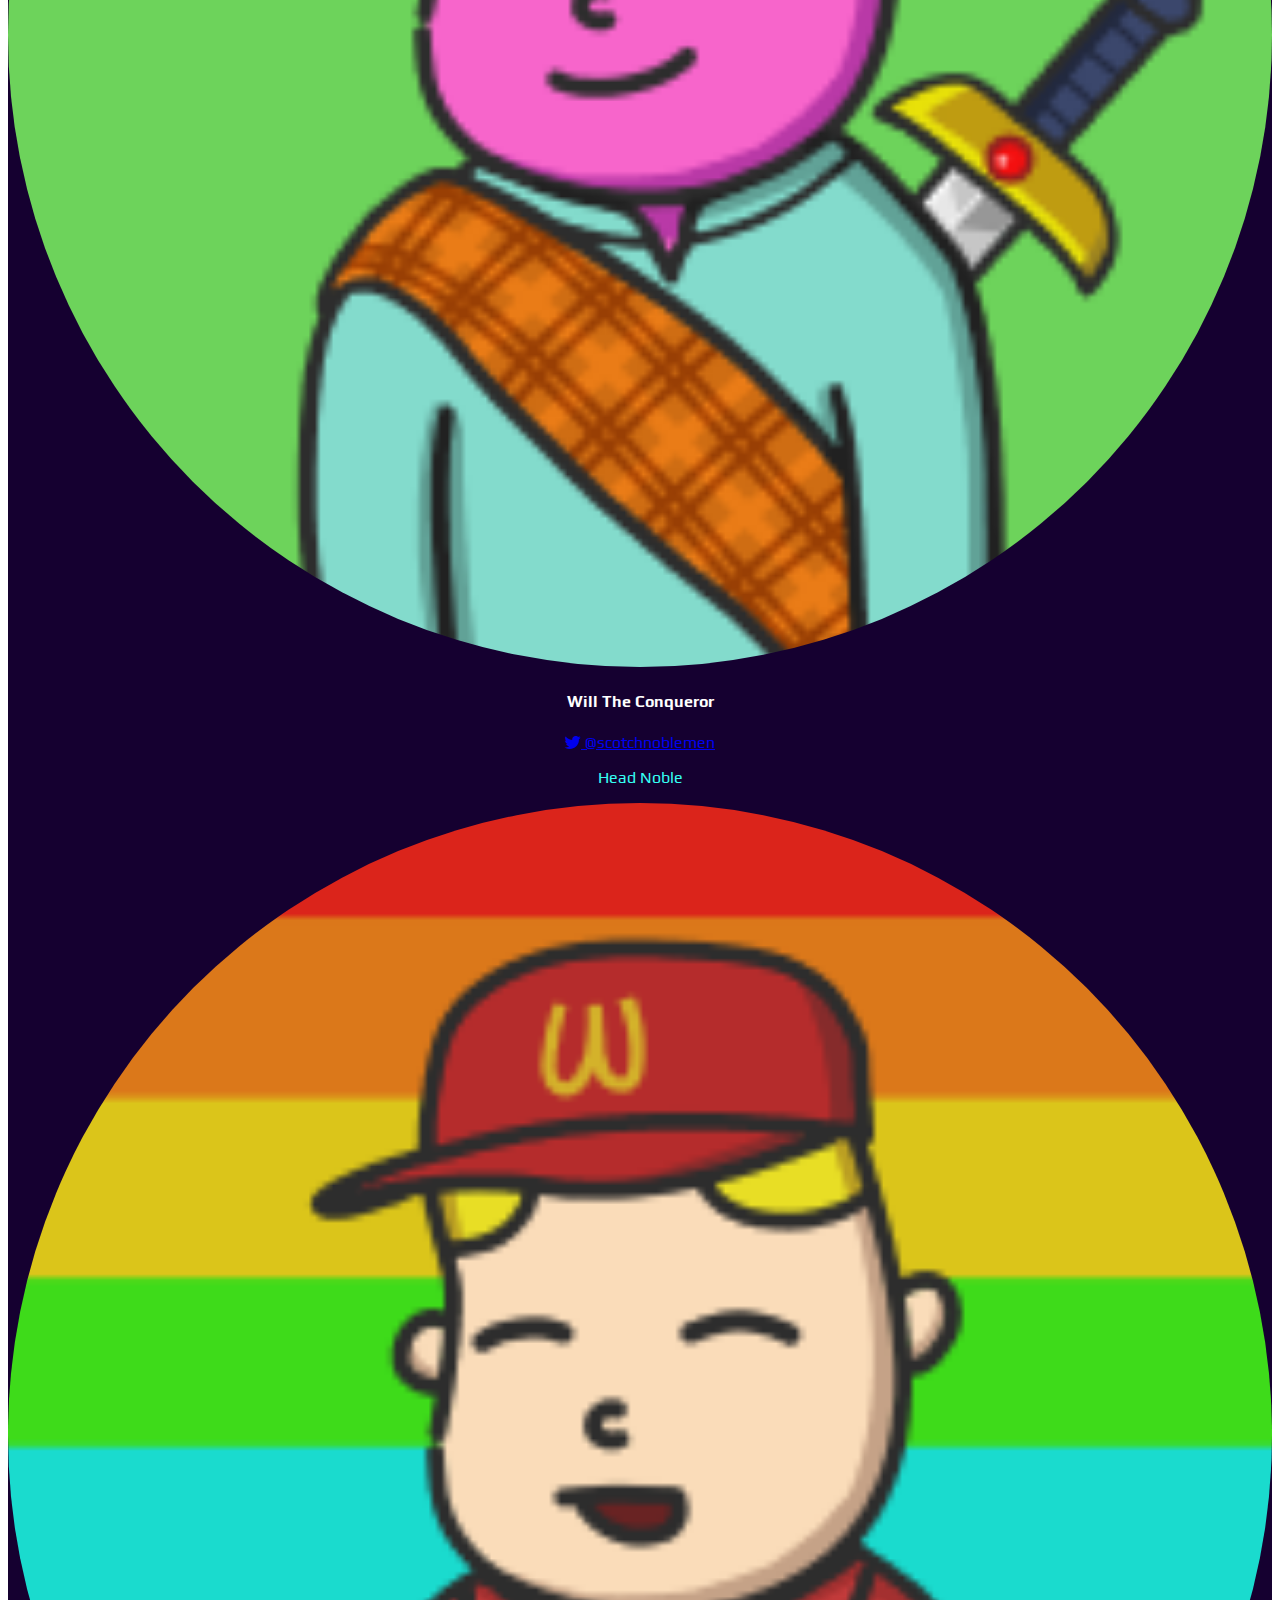
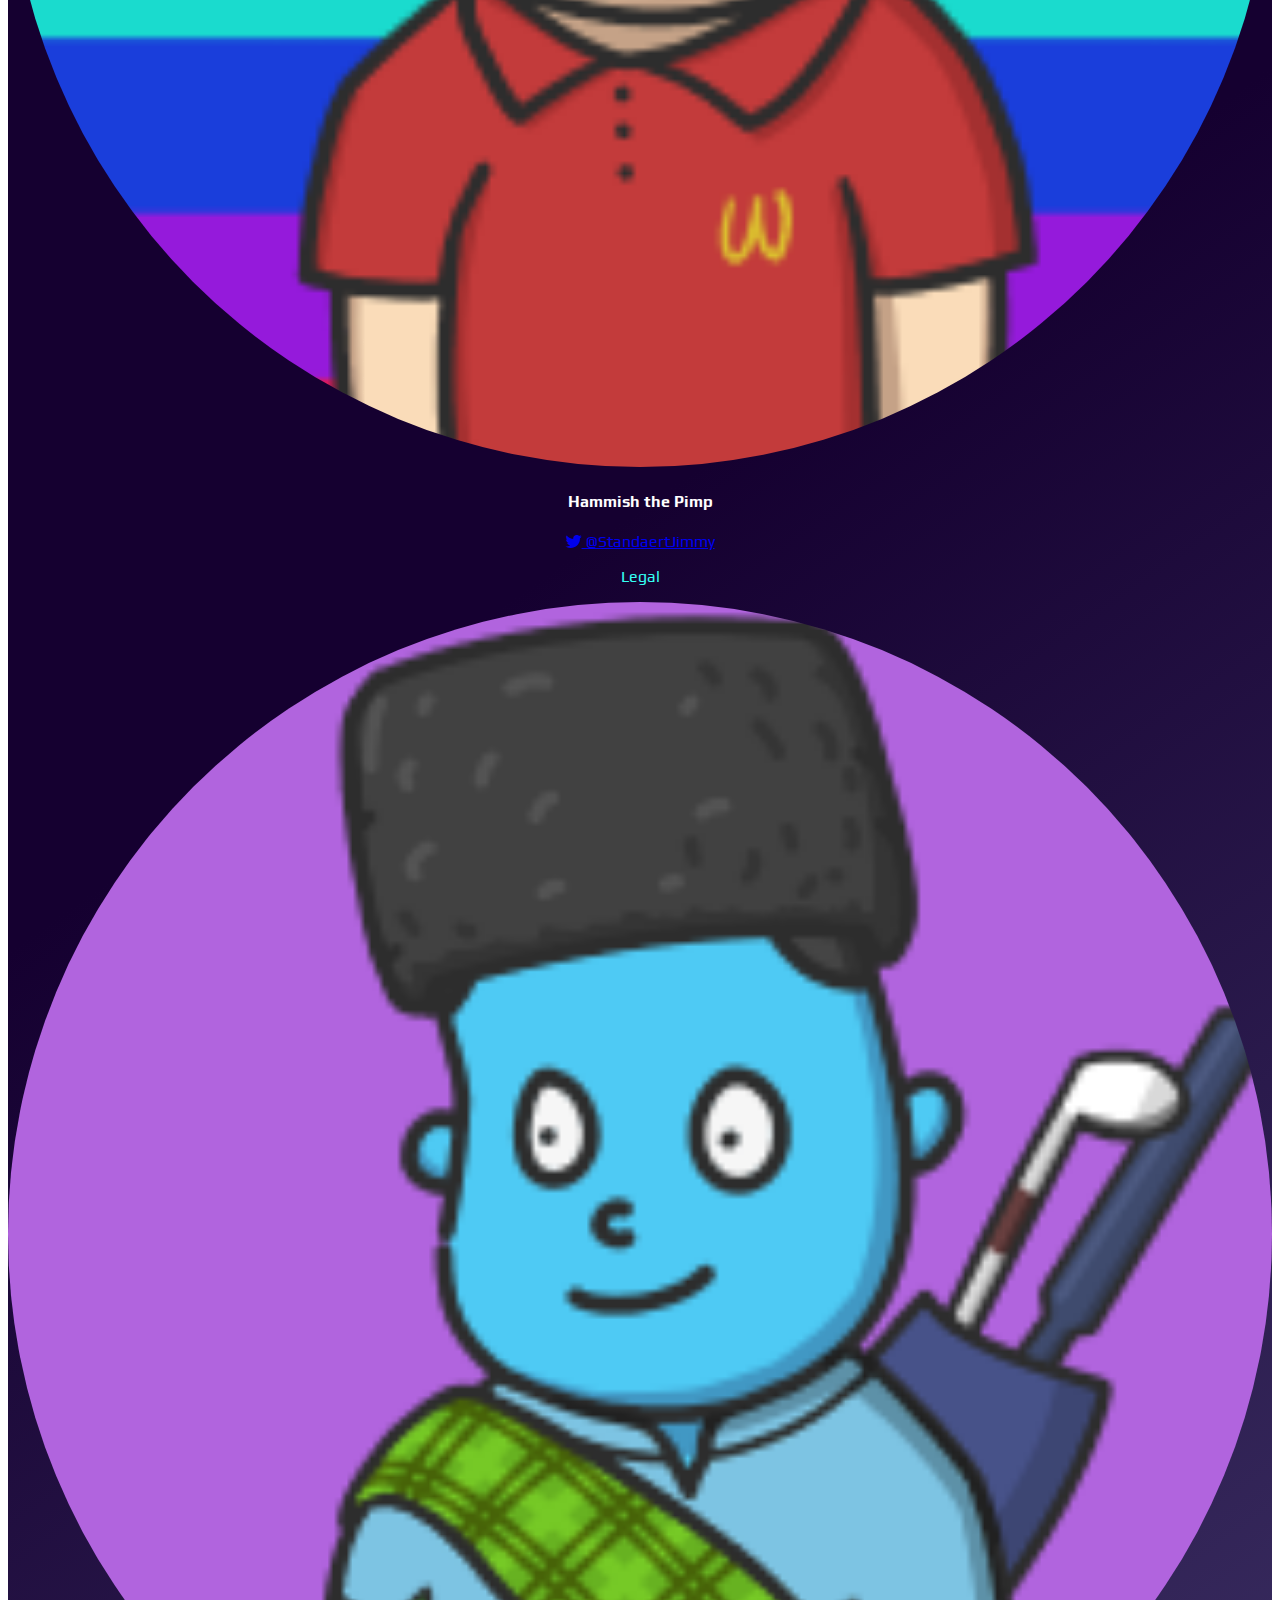
==== commit cffc94f8: "team" ====
--- a/index.html
+++ b/index.html
@@ -370,8 +370,8 @@
         <div class="row">
           <div class="col-md-12">
             <div class="main-title">
-              <h2>Meet <span>out team</span></h2>
-              <p>+ An incredible extended team of 20 others including moderators,
+              <h2>Meet <span>our team</span></h2>
+              <p>+ An incredible extended team of 5 others including moderators,
                 co-devs, co-designers and more.</p>
             </div>
           </div>
@@ -397,7 +397,7 @@
               <p class="deg">Legal</p>
             </div>
           </div>
-          <div class="col-md-3">
+          <!-- <div class="col-md-3">
             <div class="team-member">
               <div class="img team-img">
                 <img src="assets/images/team/team (3).png" alt="" />
@@ -405,7 +405,16 @@
               <h4 class="name">WWWDotLIT</h4>
               <a href="https://twitter.com/king_WyattF"><i class="bi bi-twitter"></i> @king_WyattF</a>
               <p class="deg">Marketing</p>
-            </div>
+            </div> -->
+            <div class="col-md-3">
+              <div class="team-member">
+                <div class="img team-img">
+                  <img src="assets/images/team/team (3).png" alt="" />
+                </div>
+                <h4 class="name">Outlawdxyz</h4>
+                <a href="https://twitter.com/Outlawdxyz"><i class="bi bi-twitter"></i> @Outlawdxyz</a>
+                <p class="deg">Marketing</p>
+              </div>            
           </div>
           <div class="col-md-3">
             <div class="team-member">
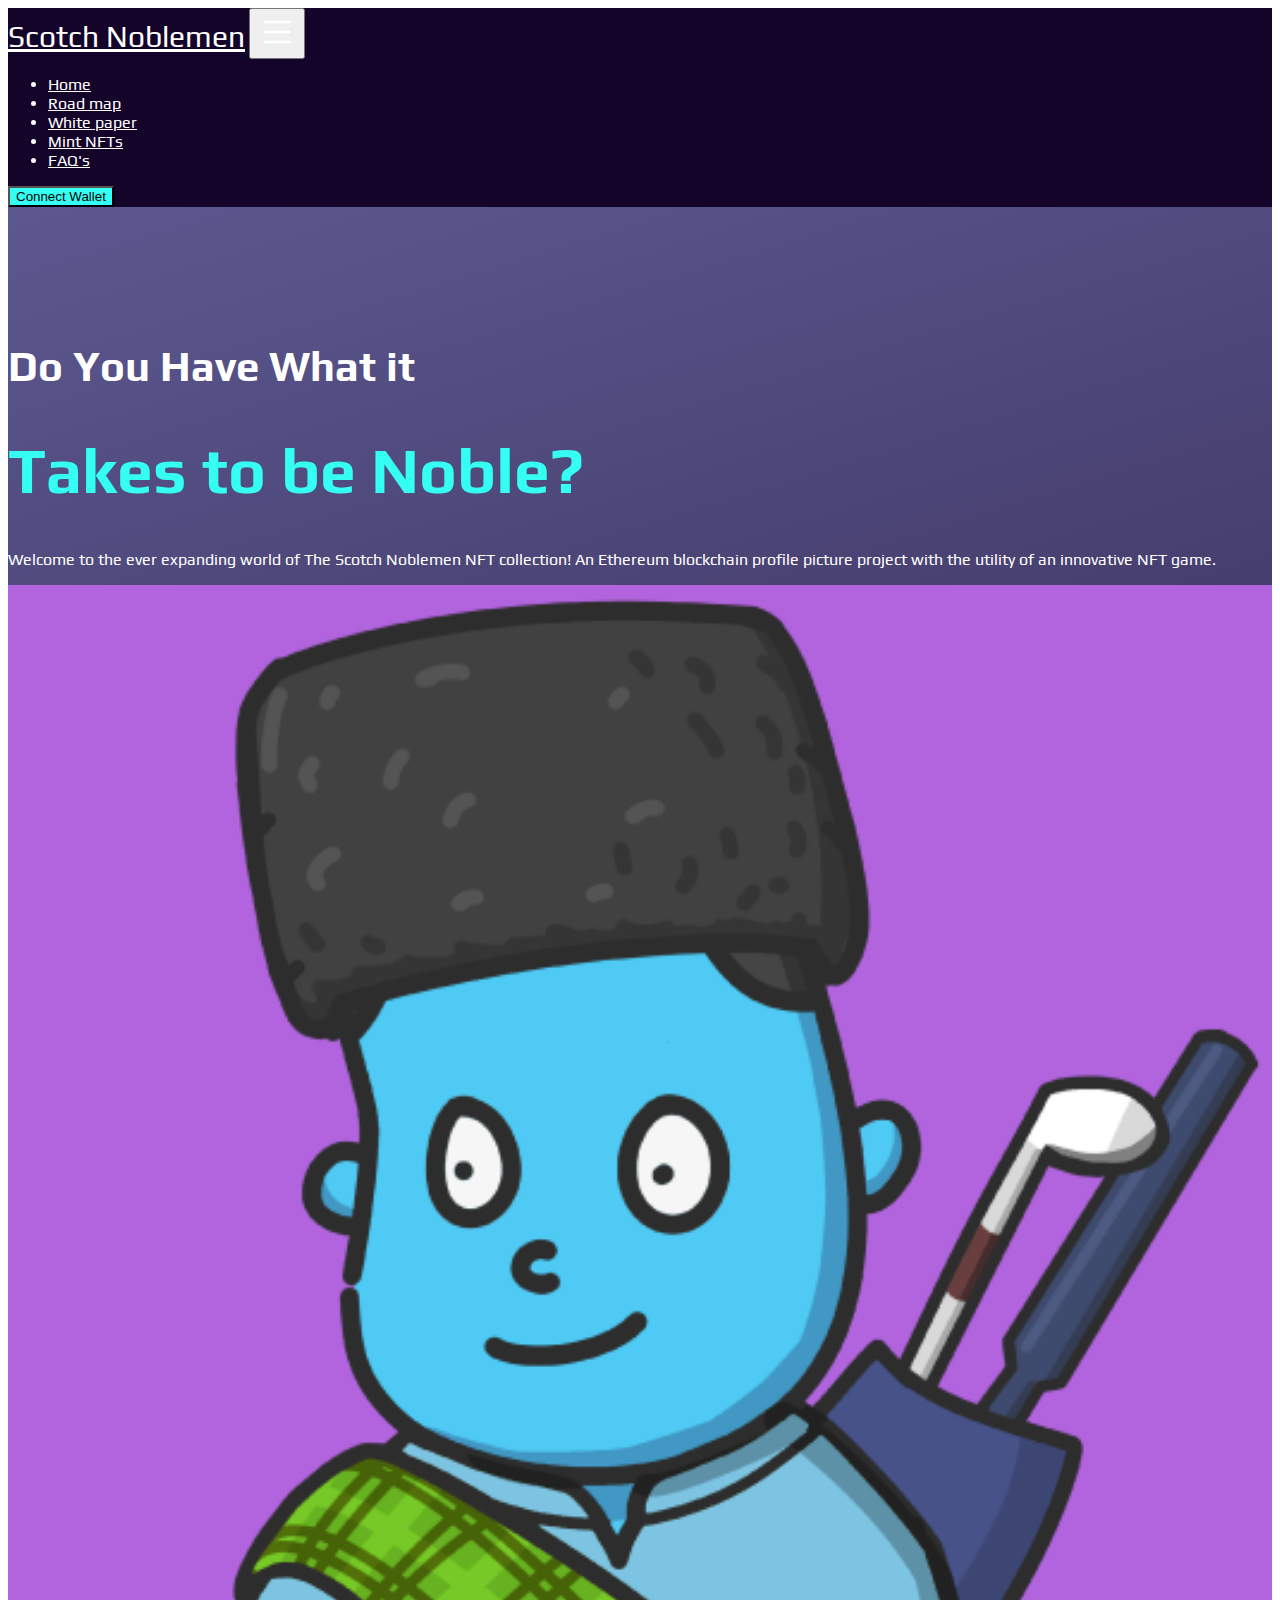
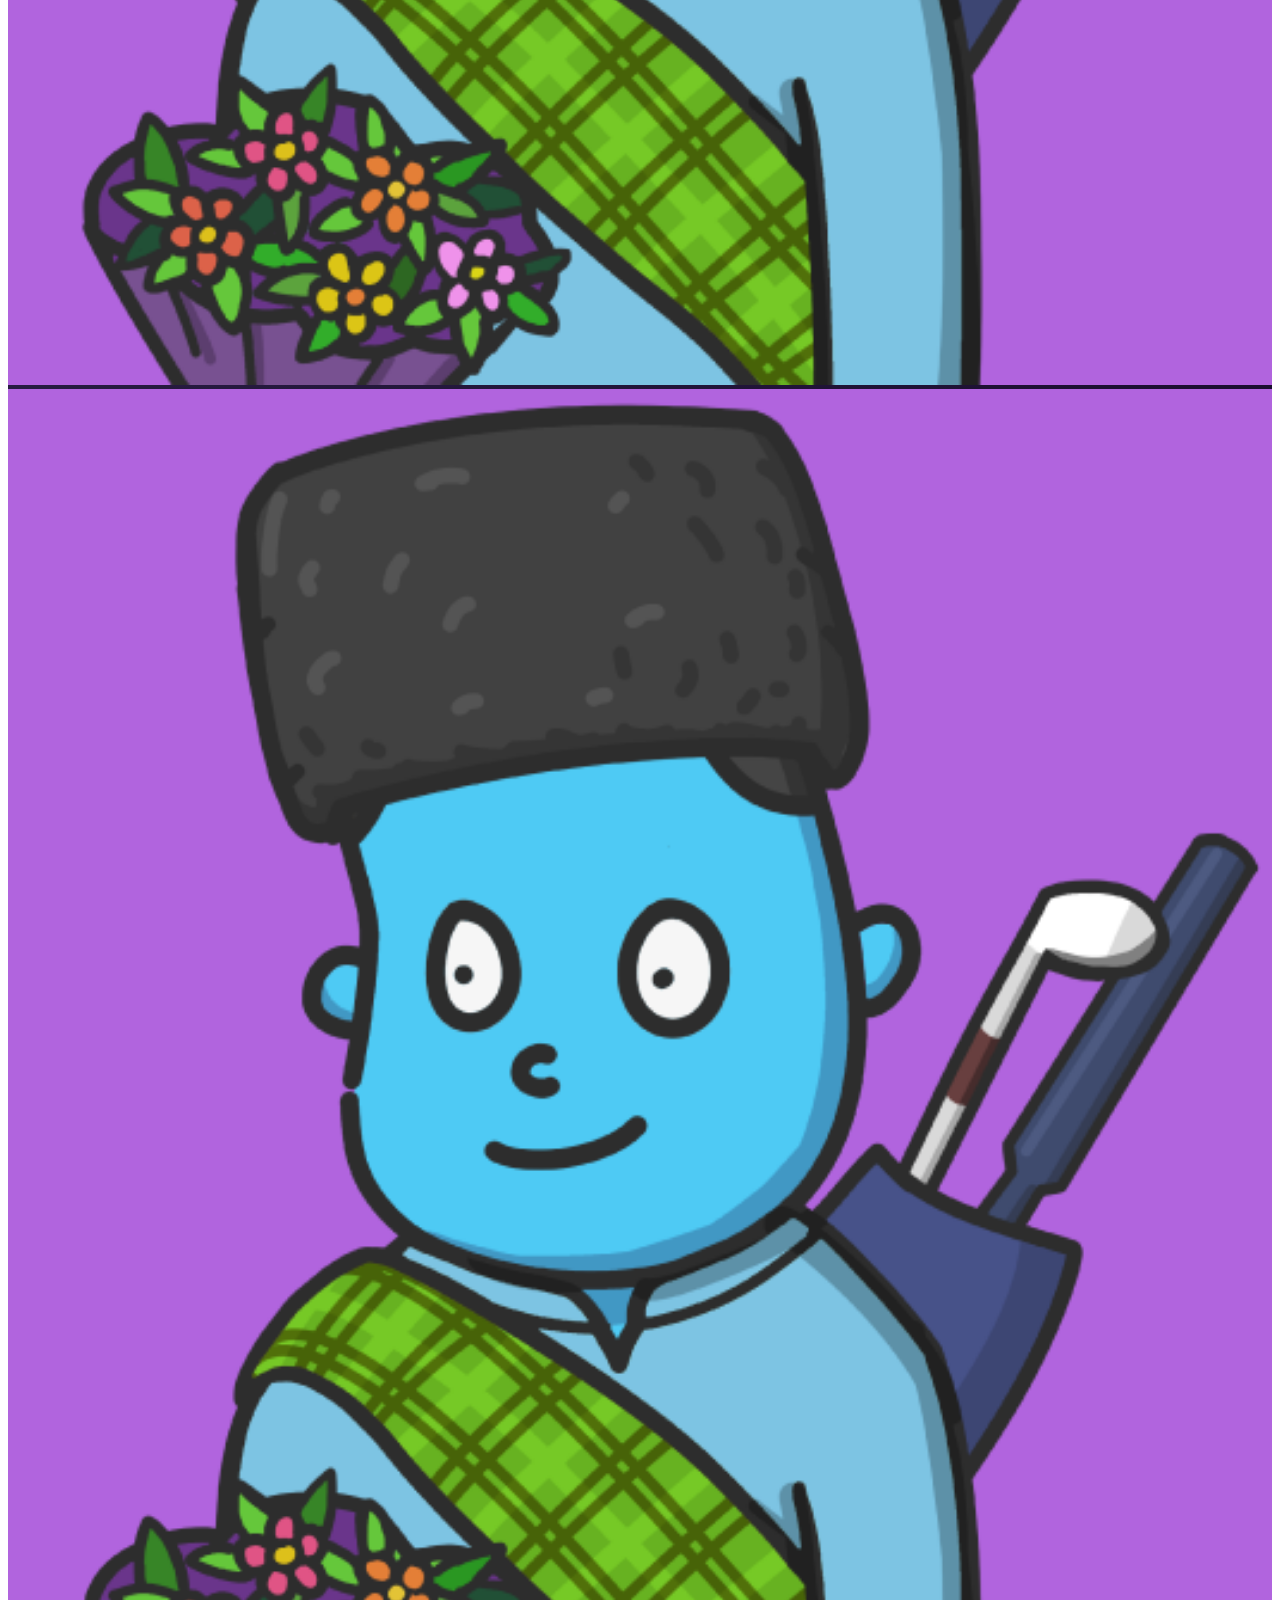
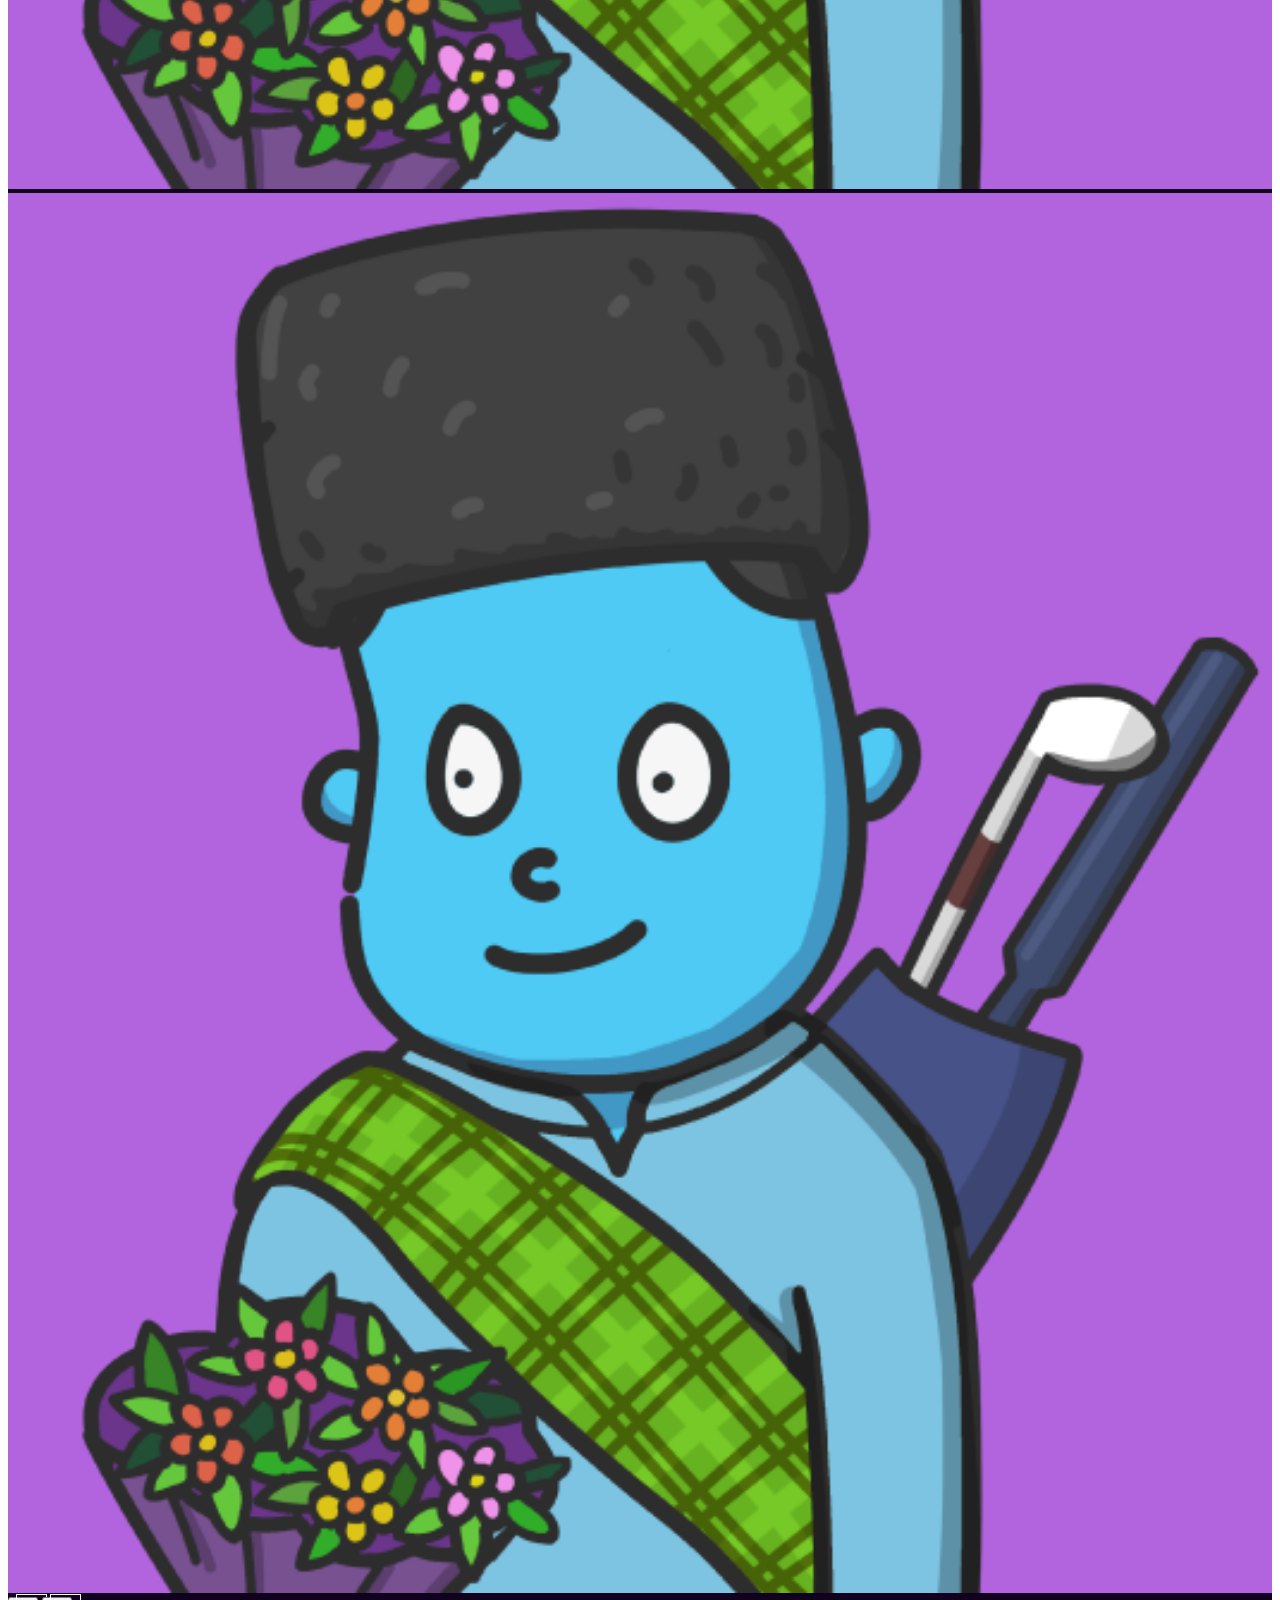
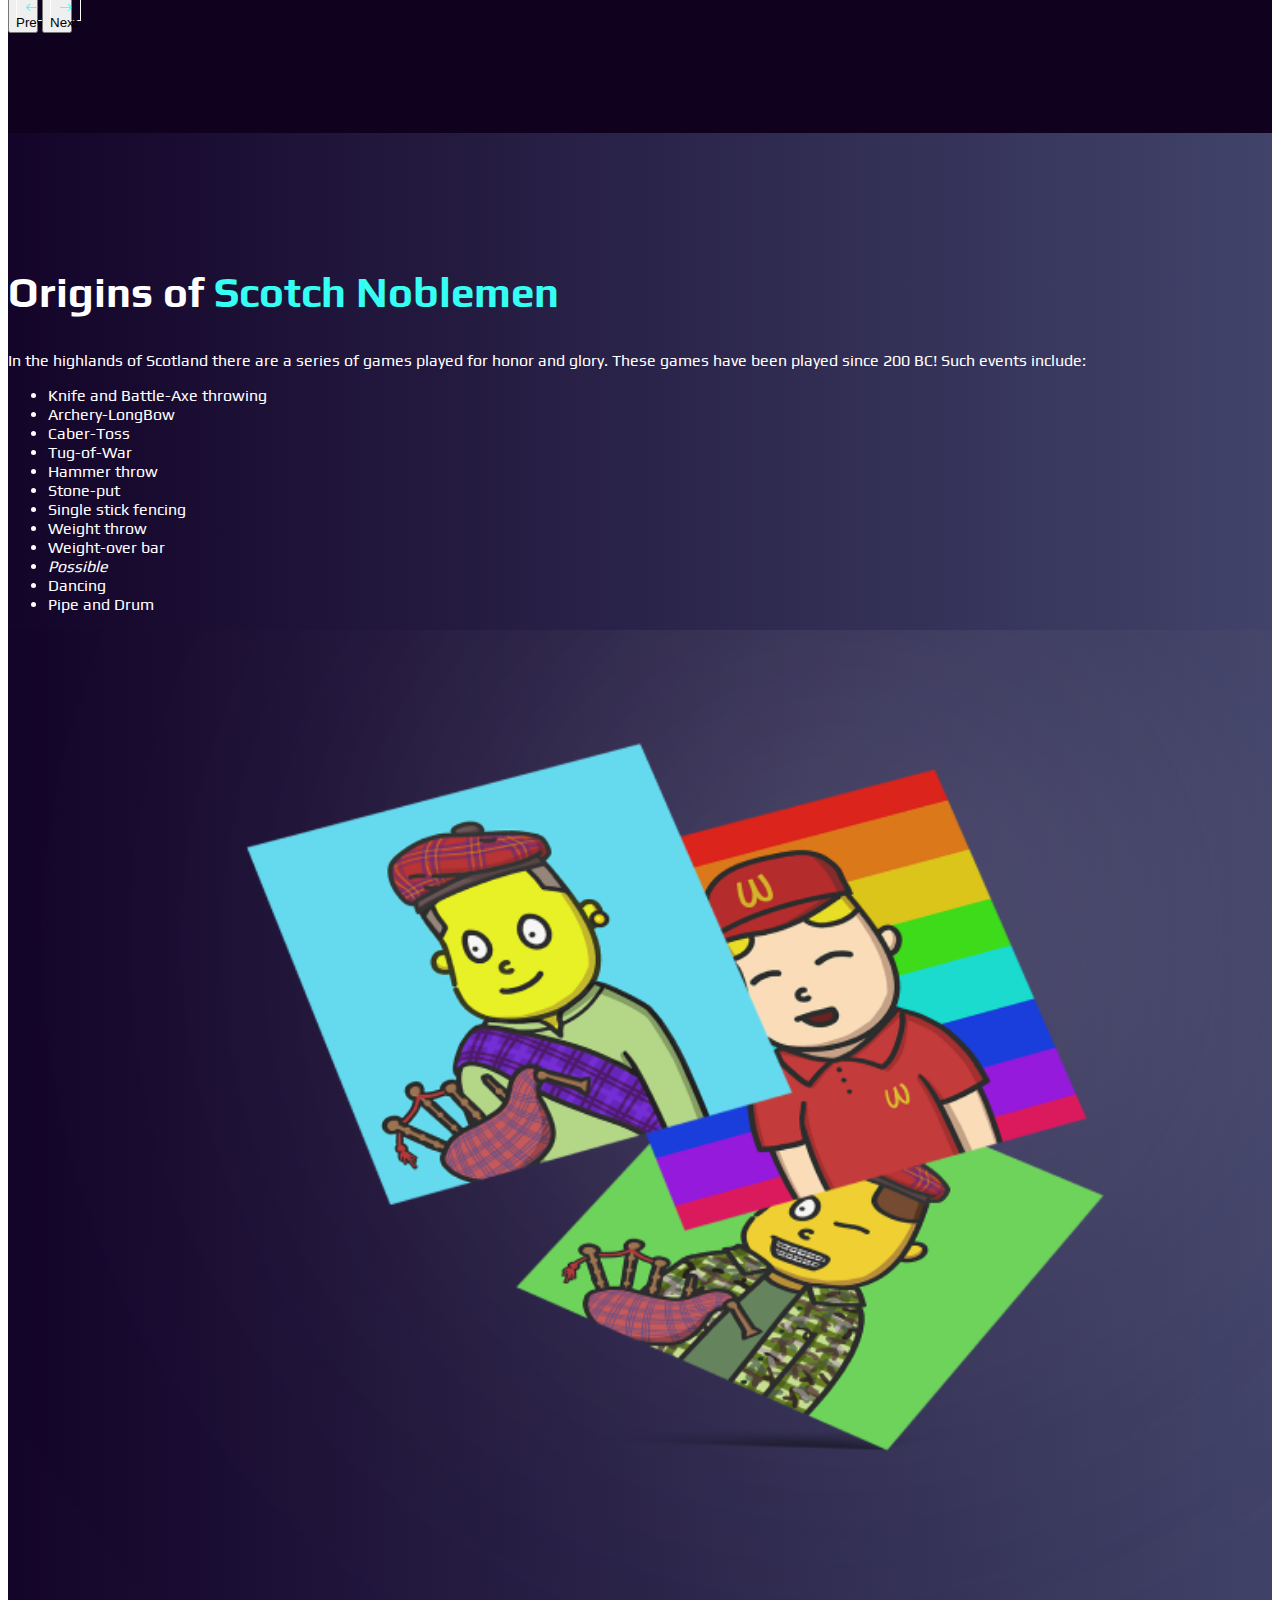
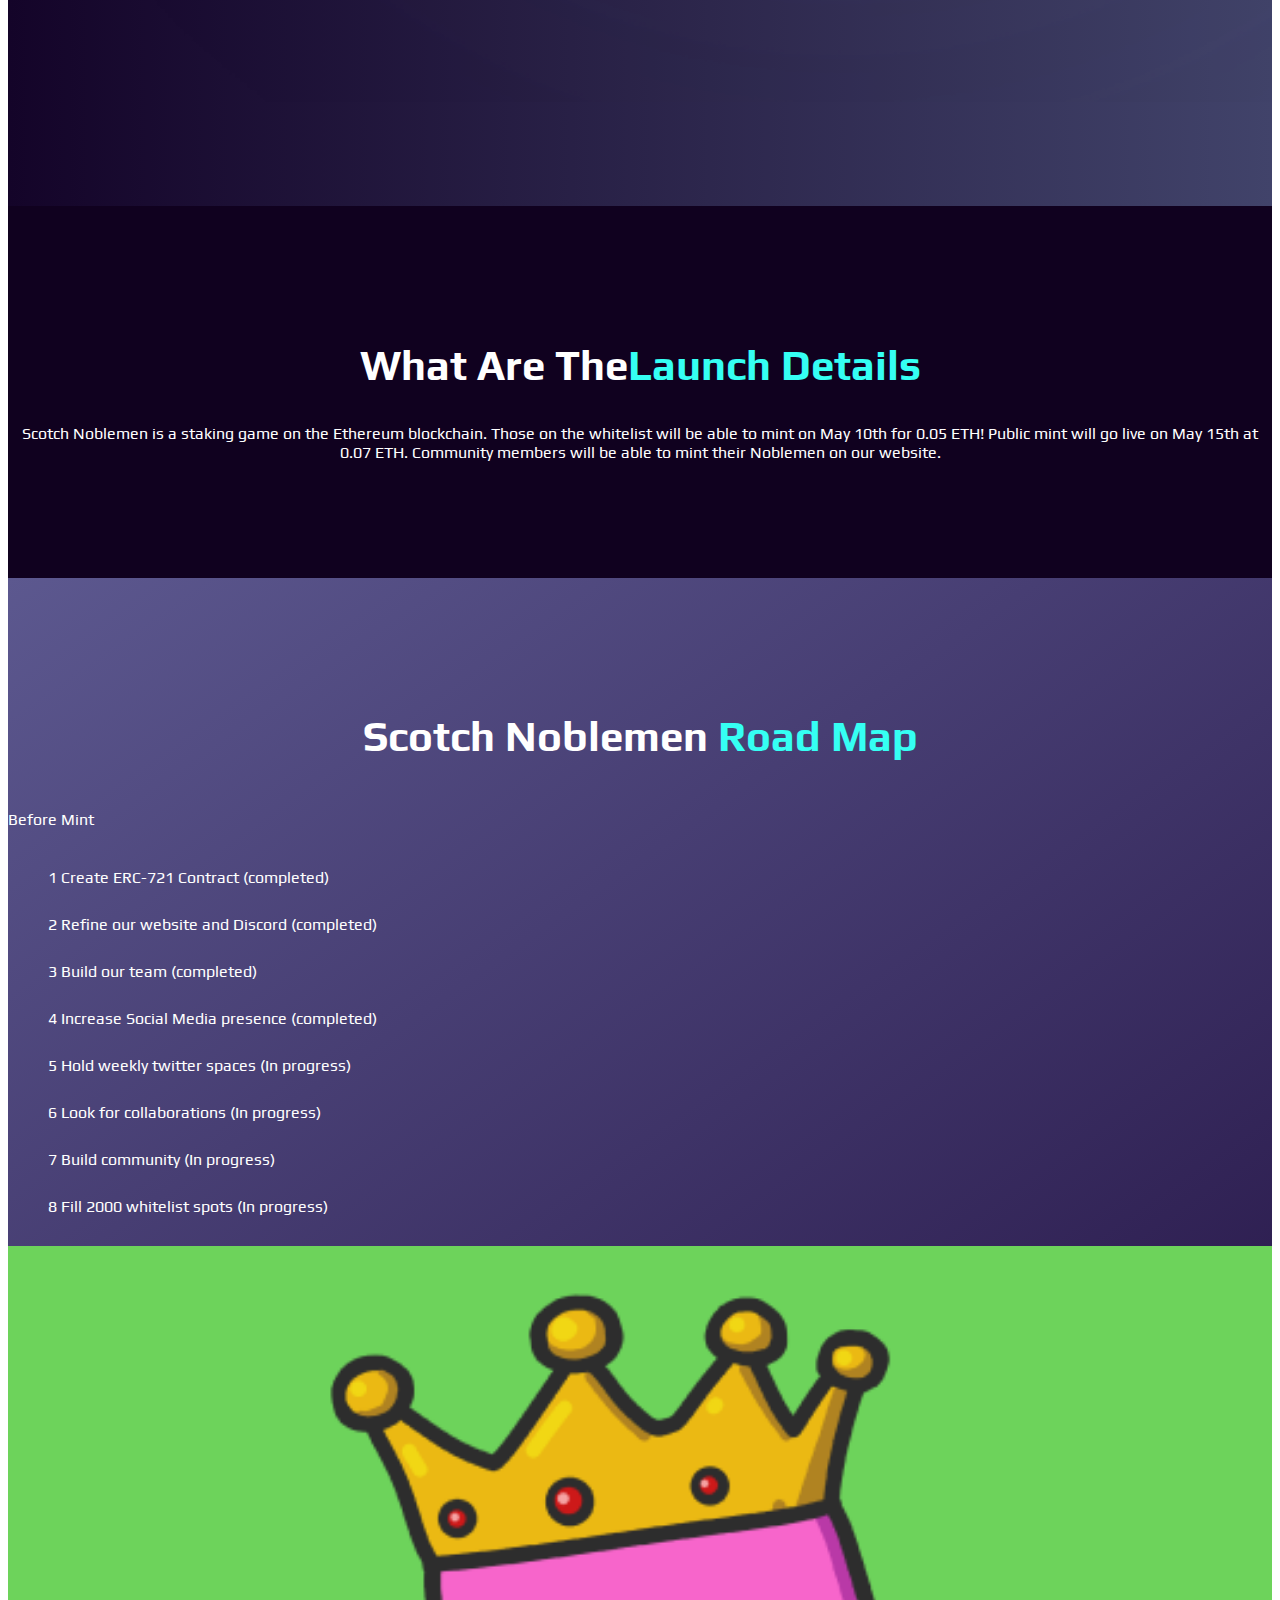
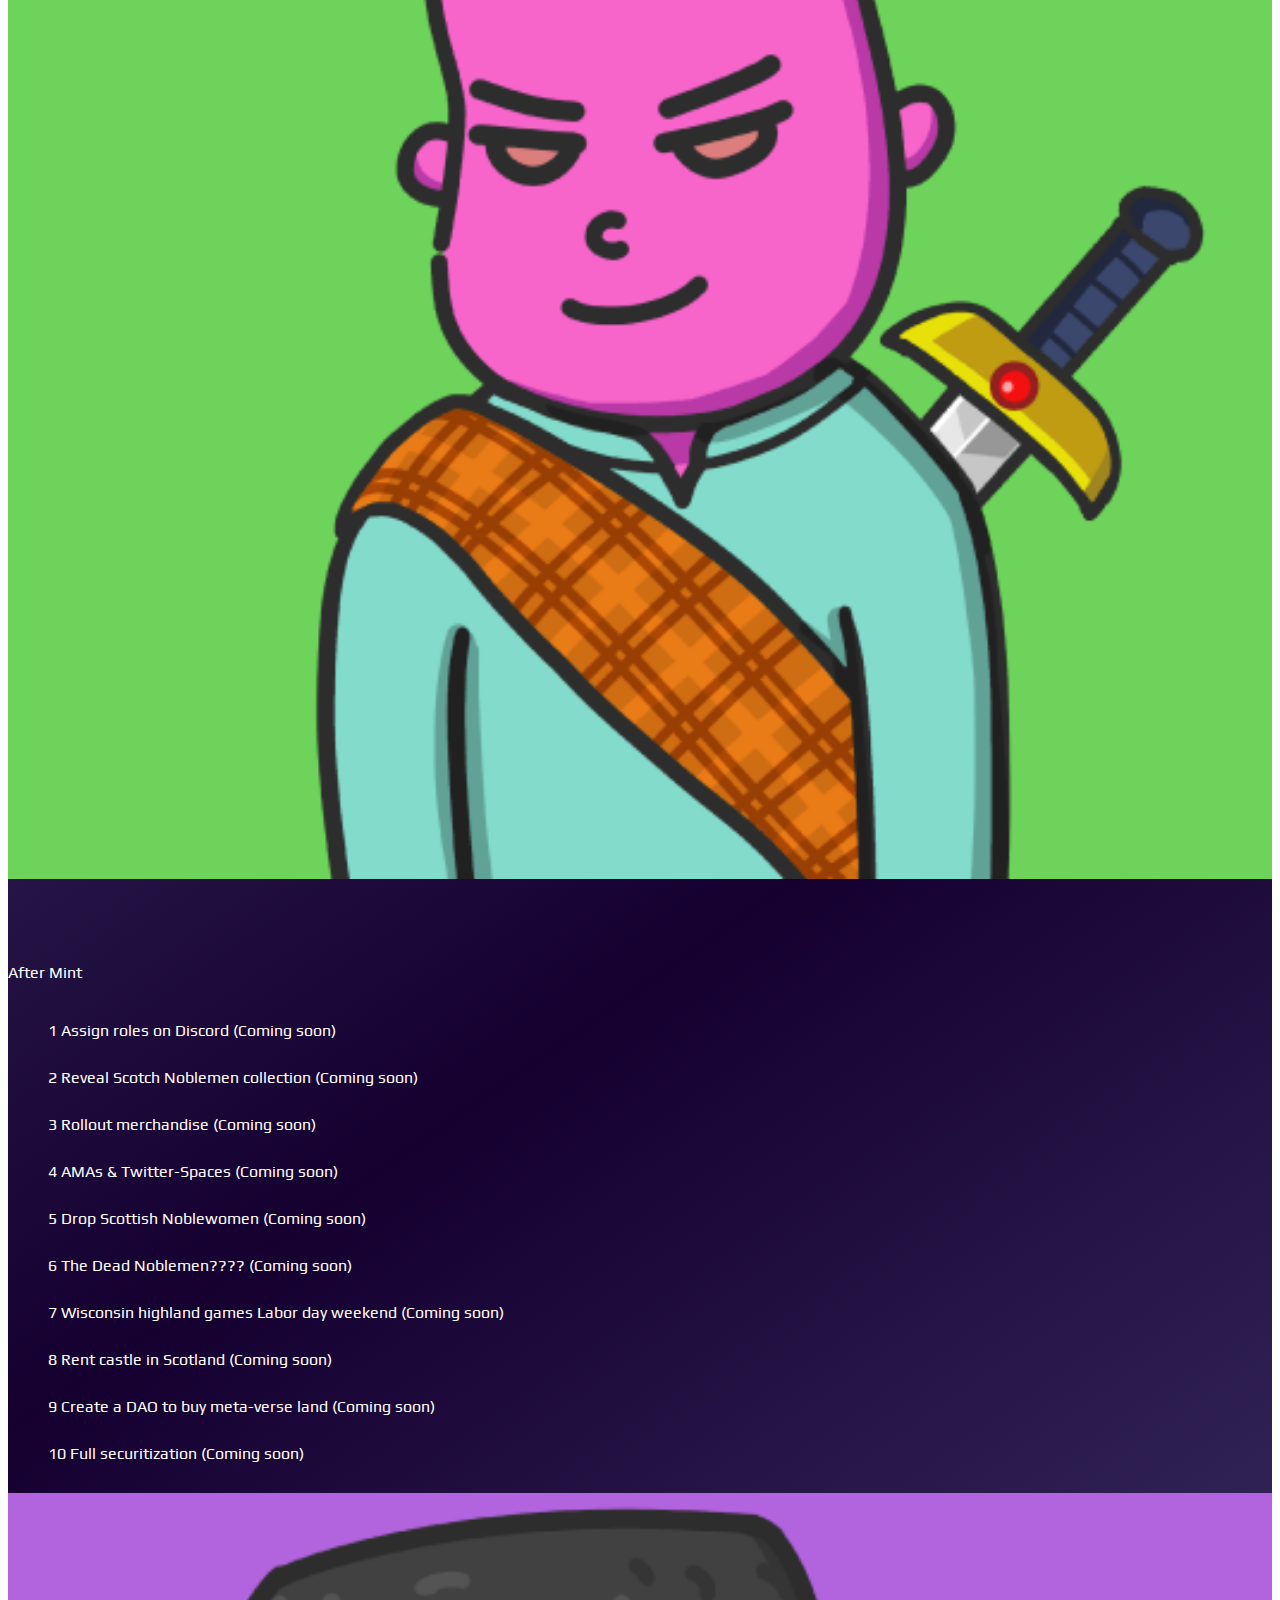
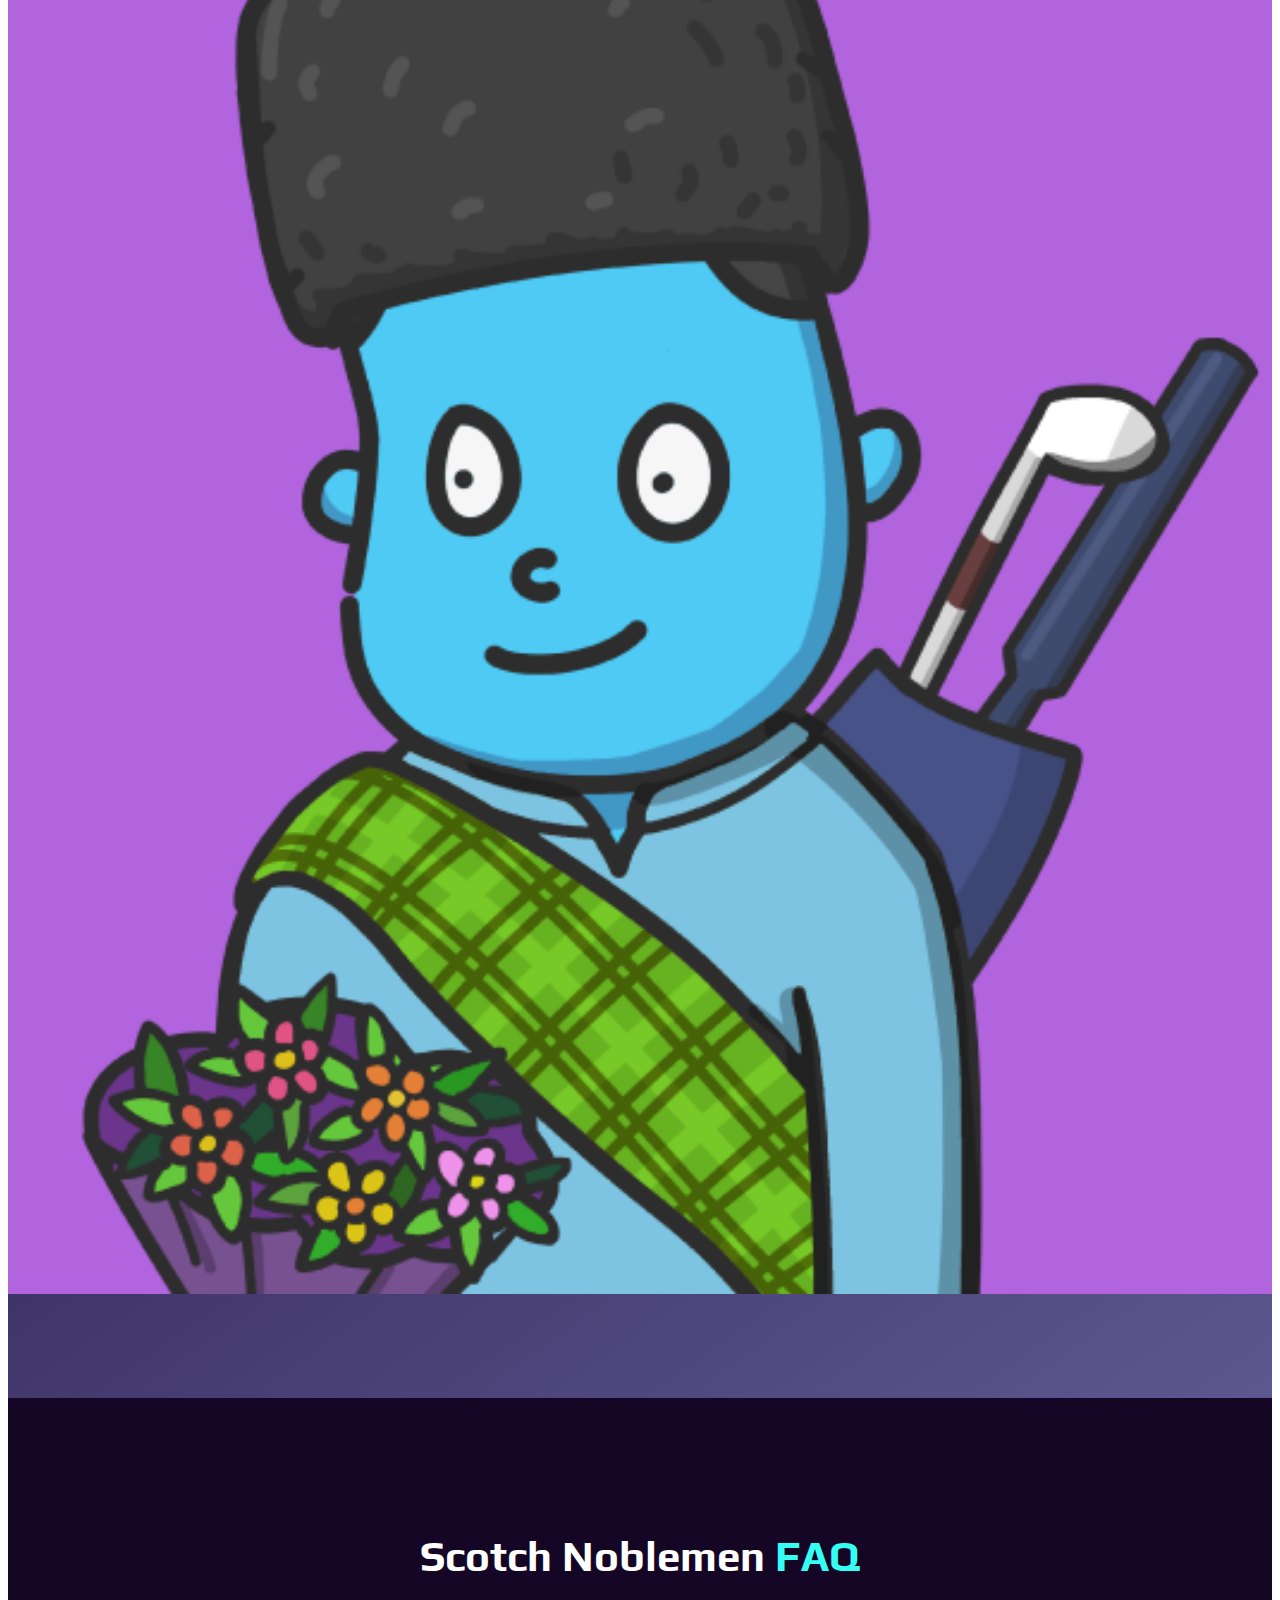
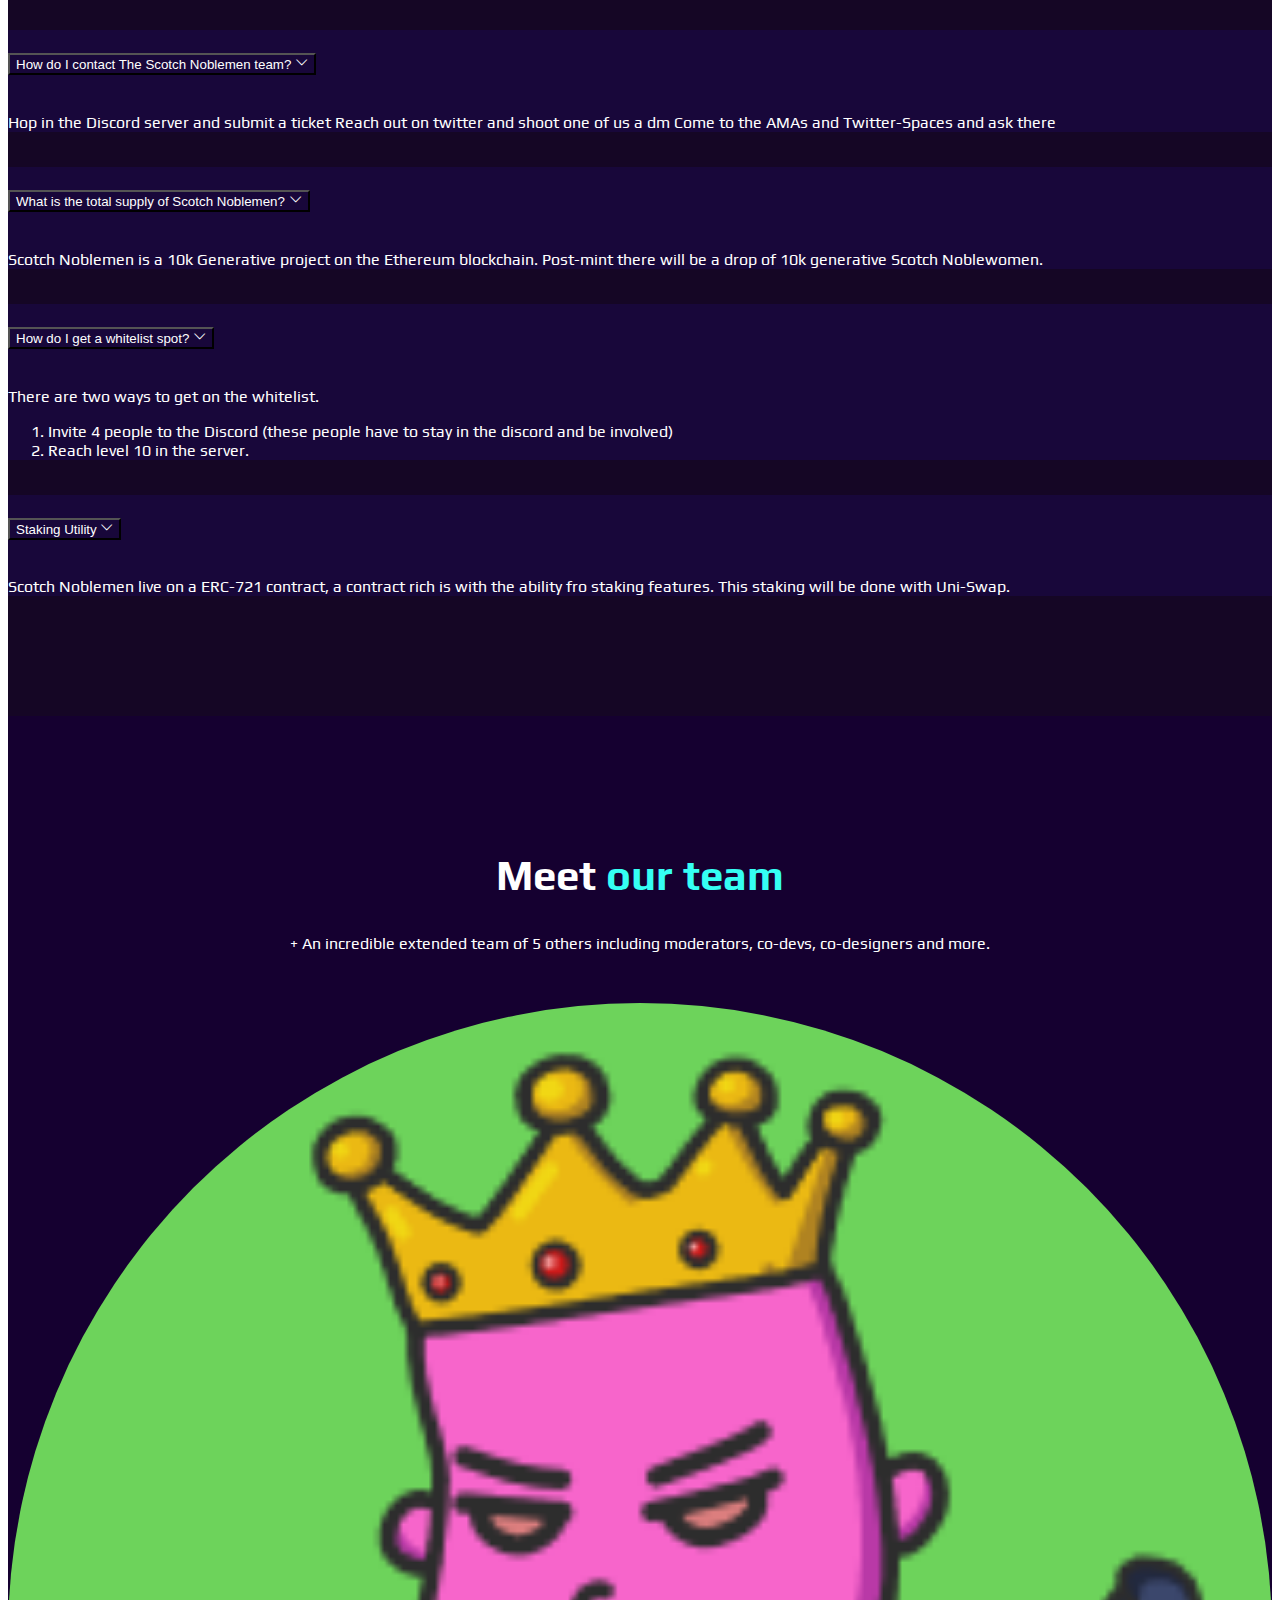
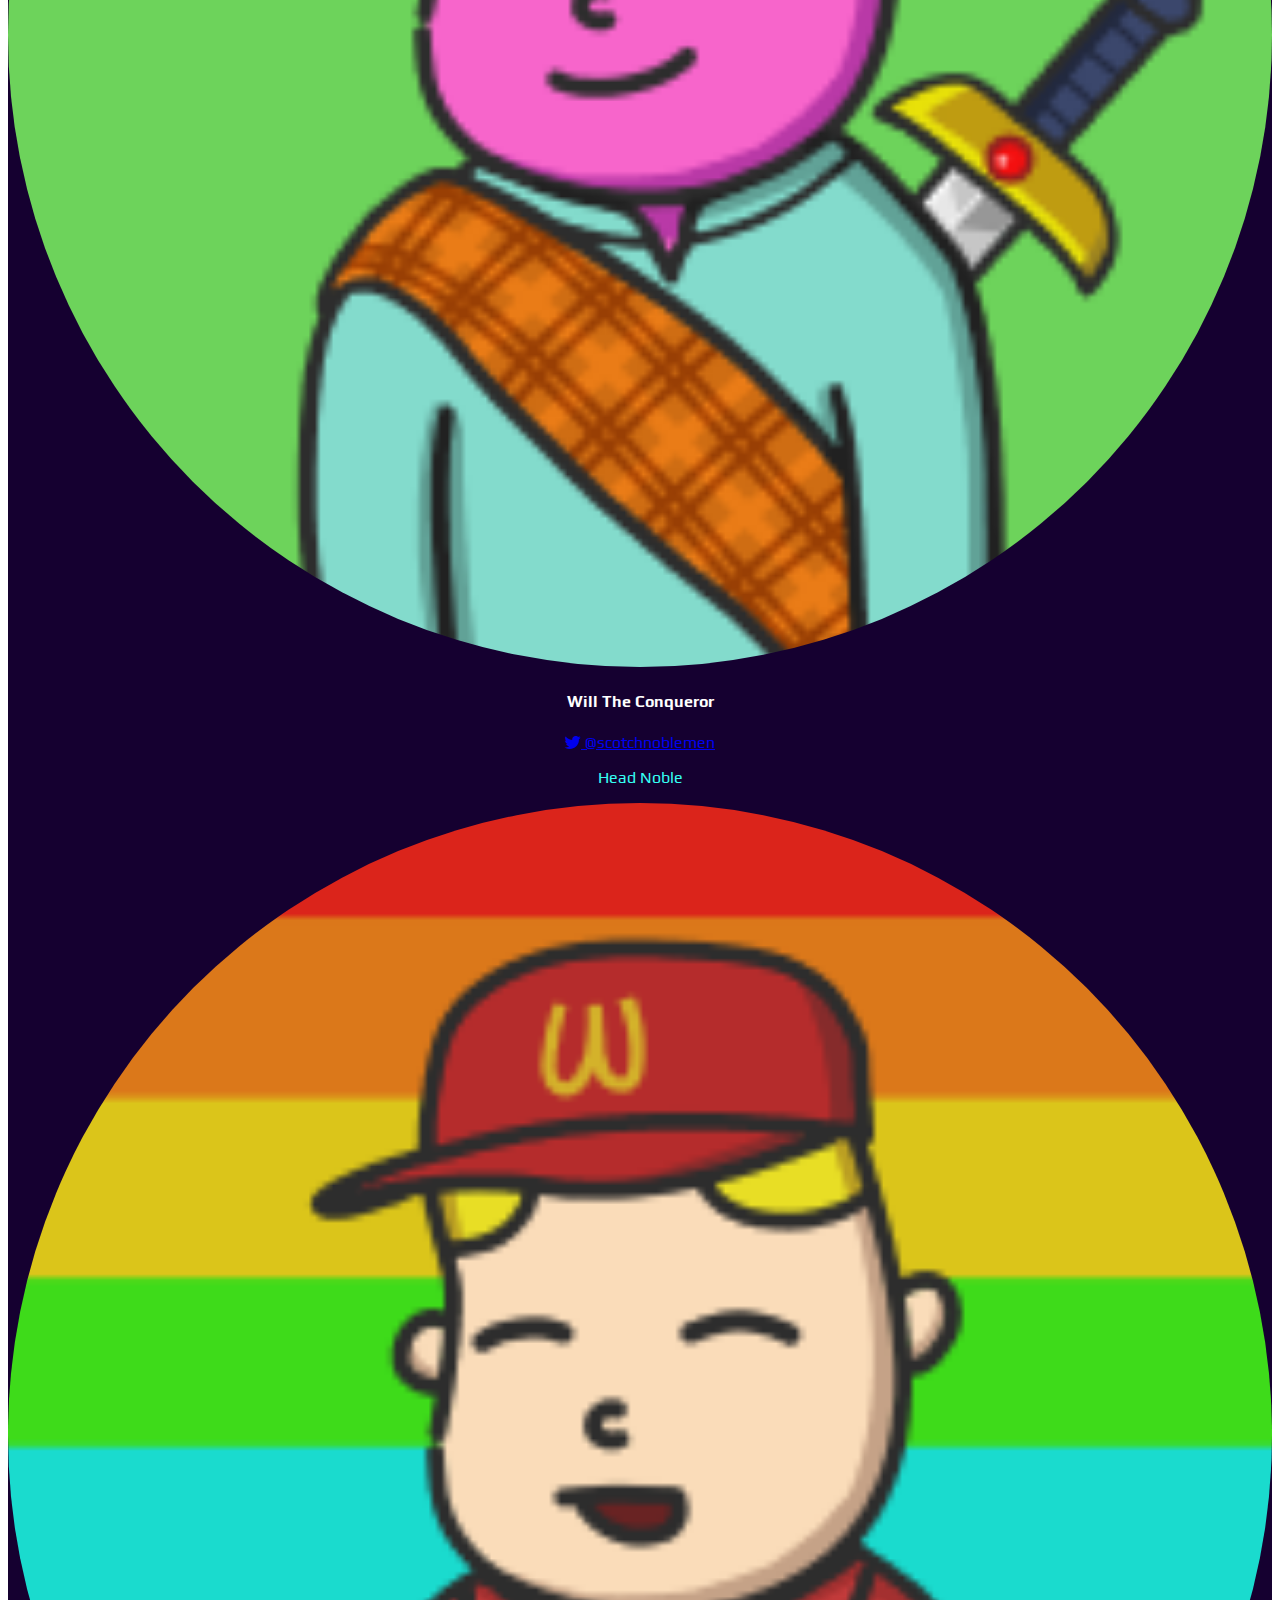
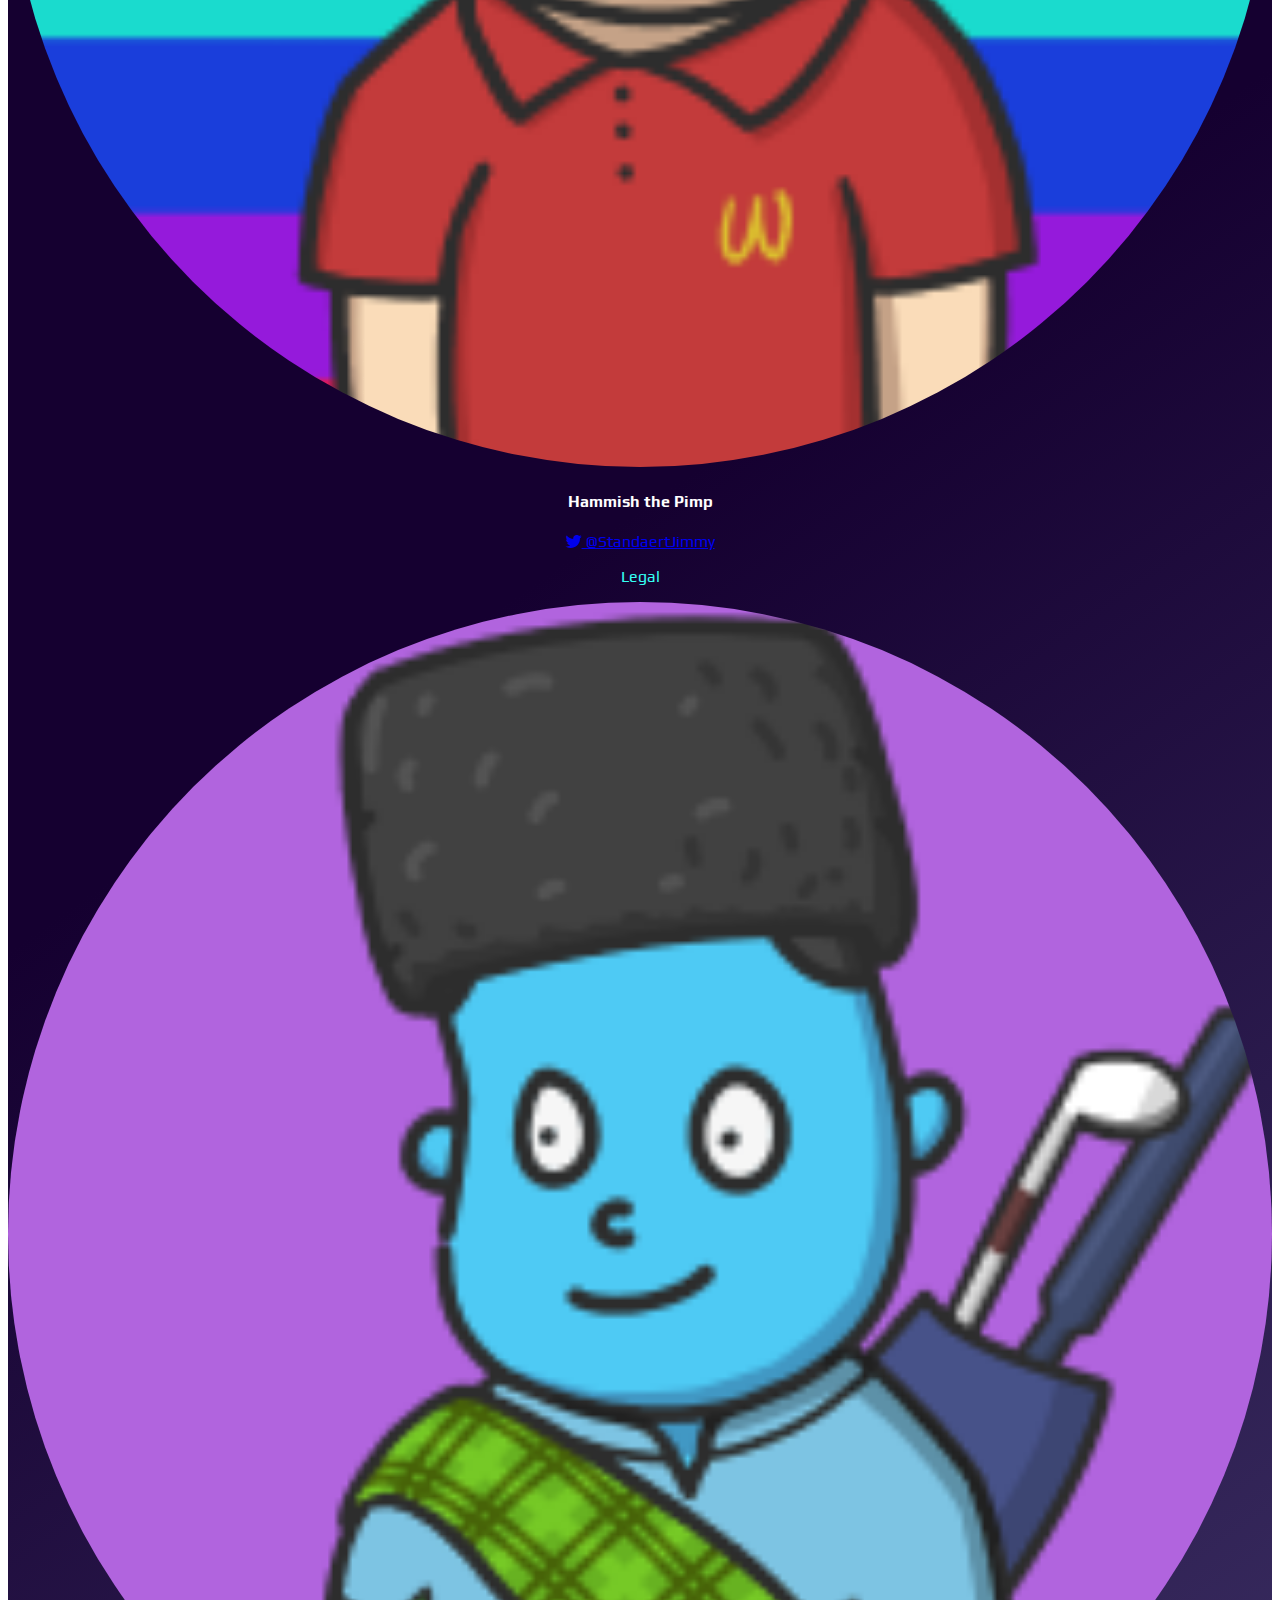
==== commit a2c9bb30: "team" ====
--- a/index.html
+++ b/index.html
@@ -243,7 +243,7 @@
         <div class="row">
           <div class="col-md-12">
             <div class="main-title">
-              <h2>Scotch Noblemen <span>Road Map</span></h2>
+              <h2>Scotch Noblemen <span>FAQ</span></h2>
             </div>
           </div>
         </div>
@@ -422,7 +422,7 @@
                 <img src="assets/images/team/team (4).png" alt="" />
               </div>
               <h4 class="name">Rasputin</h4>
-              <a href="https://twitter.com/rasputinnnnnnnn_"><i class="bi bi-twitter"></i> @rasputinnnnnnnn_</a>
+              <a href="https://twitter.com/rasputinnnnnnn_"><i class="bi bi-twitter"></i> @rasputinnnnnnn_</a>
               <p class="deg">Scribe</p>
             </div>
           </div>
